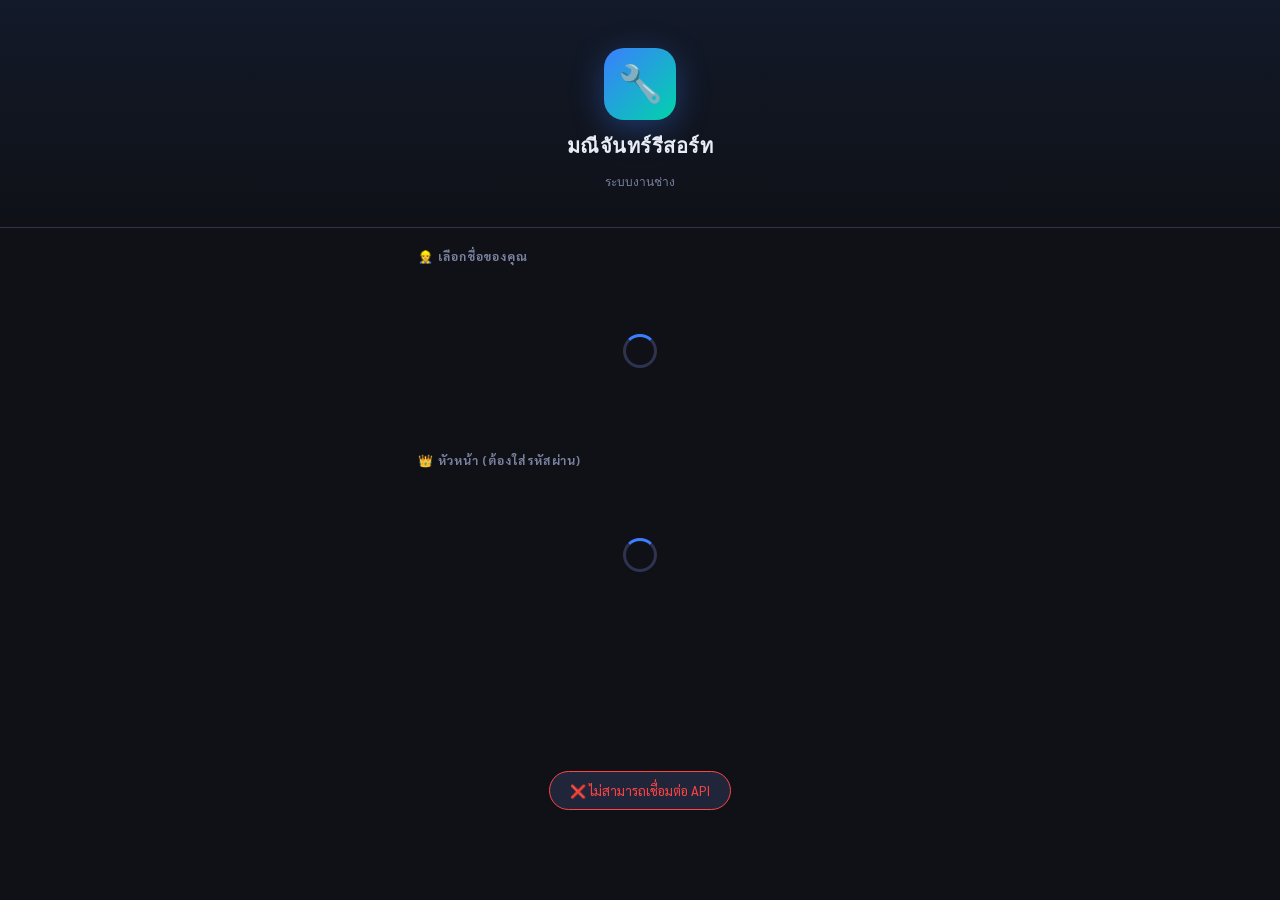
==== index.html @ 2549cdc2 "Add files via upload" ====
<!DOCTYPE html>
<html lang="th">
<head>
<meta charset="UTF-8">
<meta name="viewport" content="width=device-width, initial-scale=1, maximum-scale=1, user-scalable=no">
<meta name="theme-color" content="#0f1117">
<meta name="apple-mobile-web-app-capable" content="yes">
<title>ปิดงานแจ้งซ่อม – มณีจันทร์</title>
<link rel="manifest" href="manifest.json">
<link rel="preconnect" href="https://fonts.googleapis.com">
<link href="https://fonts.googleapis.com/css2?family=Sarabun:wght@300;400;500;600;700&display=swap" rel="stylesheet">
<style>
/* ══════════════════════════════════════════
   ROOT VARIABLES
══════════════════════════════════════════ */
:root{
  --bg:#0f1117;--surface:#1a1d27;--card:#21253a;--border:#2e3350;
  --accent:#3b7eff;--accent2:#00d4aa;--warn:#ff6b35;--danger:#ff4444;
  --text:#e8ecf4;--muted:#7a82a0;--success:#22c55e;--r:12px;
  --shift-morning:#f59e0b;--shift-noon:#3b82f6;--shift-night:#8b5cf6;
}
*{box-sizing:border-box;margin:0;padding:0;-webkit-tap-highlight-color:transparent;}
body{font-family:'Sarabun',sans-serif;background:var(--bg);color:var(--text);min-height:100vh;overflow-x:hidden;}

/* ── Page system ── */
.page{display:none;min-height:100vh;flex-direction:column;}
.page.on{display:flex;}

/* ── Topbar ── */
.topbar{
  background:var(--surface);border-bottom:1px solid var(--border);
  padding:12px 16px;display:flex;align-items:center;gap:12px;flex-shrink:0;
}
.topbar-info{flex:1;}
.topbar-title{font-size:16px;font-weight:700;}
.topbar-sub{font-size:11px;color:var(--muted);}
.led{width:12px;height:12px;border-radius:50%;background:var(--muted);flex-shrink:0;}
.led.syncing{background:var(--danger);animation:blink .7s infinite;}
.led.ok{background:var(--success);box-shadow:0 0 6px var(--success);}
@keyframes blink{0%,100%{opacity:1}50%{opacity:.15}}

/* ── Sticky header group ── */
.sticky-head{position:sticky;top:0;z-index:90;background:var(--bg);flex-shrink:0;}
.search-wrap{padding:10px 16px 6px;}
.search-box{
  width:100%;background:var(--card);border:1px solid var(--border);
  border-radius:10px;padding:10px 14px;color:var(--text);
  font-family:'Sarabun',sans-serif;font-size:14px;outline:none;transition:border .2s;
}
.search-box:focus{border-color:var(--accent);}
.search-box::placeholder{color:var(--muted);}
.tabs{display:flex;padding:0 16px 8px;gap:6px;flex-wrap:wrap;}
.tab{
  padding:5px 14px;border-radius:20px;border:1px solid var(--border);
  background:transparent;color:var(--muted);font-family:'Sarabun',sans-serif;
  font-size:12px;cursor:pointer;transition:all .2s;white-space:nowrap;
}
.tab.on{background:var(--accent);border-color:var(--accent);color:#fff;}
.count-bar{padding:0 16px 8px;font-size:12px;color:var(--muted);}
.count-bar b{color:var(--accent2);}

/* ── Scrollable job list ── */
.job-scroll{flex:1;overflow-y:auto;padding:0 16px 100px;}
.job-list{display:flex;flex-direction:column;gap:10px;padding-top:4px;}

/* ── Job Card ── */
.job-card{
  background:var(--card);border:1px solid var(--border);border-radius:var(--r);
  overflow:hidden;display:flex;align-items:stretch;cursor:pointer;transition:all .15s;
}
.job-card:active{transform:scale(.985);}
.job-card:hover{border-color:var(--accent);}
.jc-img{width:78px;flex-shrink:0;background:#0d0f1a;display:flex;align-items:center;justify-content:center;overflow:hidden;}
.jc-img img{width:100%;height:100%;object-fit:cover;display:block;}
.jc-img .noimg{font-size:26px;color:var(--border);}
.jc-body{flex:1;padding:10px 12px;overflow:hidden;}
.jc-row1{display:flex;align-items:center;justify-content:space-between;margin-bottom:3px;}
.jc-dept{font-size:15px;font-weight:700;color:var(--accent2);letter-spacing:.5px;}
.jc-badge{font-size:10px;padding:2px 8px;border-radius:10px;font-weight:600;white-space:nowrap;}
.badge-a{background:rgba(255,107,53,.15);color:var(--warn);border:1px solid rgba(255,107,53,.3);}
.badge-b{background:rgba(59,126,255,.12);color:var(--accent);border:1px solid rgba(59,126,255,.25);}
.badge-c{background:rgba(122,130,160,.1);color:var(--muted);border:1px solid var(--border);}
.jc-detail{font-size:13px;white-space:nowrap;overflow:hidden;text-overflow:ellipsis;margin-bottom:2px;}
.jc-meta{font-size:11px;color:var(--muted);white-space:nowrap;overflow:hidden;text-overflow:ellipsis;}

/* ── FAB group ── */
.fab-group{position:fixed;bottom:24px;right:20px;z-index:200;display:flex;flex-direction:column;align-items:flex-end;gap:12px;}
.fab{
  width:56px;height:56px;border-radius:50%;border:none;
  background:var(--accent2);color:#0f1117;
  font-size:28px;line-height:1;cursor:pointer;
  box-shadow:0 4px 20px rgba(0,212,170,.45);
  display:flex;align-items:center;justify-content:center;
  transition:transform .15s,box-shadow .15s;
}
.fab:active{transform:scale(.9);}
.fab-chem{
  width:48px;height:48px;border-radius:50%;border:none;
  background:#8b5cf6;color:#fff;
  font-size:22px;cursor:pointer;
  box-shadow:0 4px 16px rgba(139,92,246,.45);
  display:flex;align-items:center;justify-content:center;
  transition:transform .15s;
}
.fab-chem:active{transform:scale(.9);}
.fab-chem.hidden{display:none;}

/* ── Empty / Loading ── */
.empty{text-align:center;padding:60px 20px;color:var(--muted);}
.empty .ei{font-size:48px;margin-bottom:12px;}
.loading{display:flex;flex-direction:column;align-items:center;padding:60px 20px;gap:16px;}
.spin{width:34px;height:34px;border:3px solid var(--border);border-top-color:var(--accent);border-radius:50%;animation:spin .8s linear infinite;}
@keyframes spin{to{transform:rotate(360deg);}}

/* ── Sub topbar ── */
.sub-topbar{
  background:var(--surface);border-bottom:1px solid var(--border);
  padding:12px 16px;display:flex;align-items:center;gap:12px;flex-shrink:0;
}
.back-btn{background:none;border:none;color:var(--accent);font-size:22px;cursor:pointer;padding:2px 6px;line-height:1;}
.sub-title{flex:1;font-size:15px;font-weight:600;overflow:hidden;text-overflow:ellipsis;white-space:nowrap;}

.form-scroll{flex:1;overflow-y:auto;padding:16px 16px 100px;}
.form-body{display:flex;flex-direction:column;gap:14px;}

/* ── before-img ── */
.before-img{border-radius:var(--r);overflow:hidden;background:var(--card);border:1px solid var(--border);aspect-ratio:4/3;display:flex;align-items:center;justify-content:center;position:relative;}
.before-img img{width:100%;height:100%;object-fit:cover;display:block;}
.no-photo{display:flex;flex-direction:column;align-items:center;gap:8px;font-size:40px;color:var(--border);}
.no-photo span{font-size:12px;color:var(--muted);font-family:'Sarabun',sans-serif;}
.before-label{position:absolute;bottom:0;left:0;right:0;background:rgba(0,0,0,.55);color:rgba(255,255,255,.7);font-size:11px;text-align:center;padding:4px;}

/* ── info card ── */
.info-card{background:var(--card);border:1px solid var(--border);border-radius:var(--r);overflow:hidden;}
.ic-head{padding:7px 14px;font-size:11px;font-weight:700;letter-spacing:.5px;color:var(--accent);background:rgba(59,126,255,.07);border-bottom:1px solid var(--border);text-transform:uppercase;}
.ic-row{display:flex;padding:8px 14px;border-bottom:1px solid rgba(46,51,80,.4);gap:8px;}
.ic-row:last-child{border-bottom:none;}
.ic-lbl{font-size:12px;color:var(--muted);flex-shrink:0;width:88px;padding-top:1px;}
.ic-val{font-size:13px;flex:1;word-break:break-word;}
.ic-val.hl{color:var(--warn);font-weight:500;}

/* ── form card ── */
.form-card{background:var(--card);border:1px solid var(--border);border-radius:var(--r);overflow:hidden;}
.fc-head{padding:7px 14px;font-size:11px;font-weight:700;letter-spacing:.5px;color:var(--accent2);background:rgba(0,212,170,.06);border-bottom:1px solid var(--border);text-transform:uppercase;}
.fc-body{padding:14px;display:flex;flex-direction:column;gap:14px;}

/* ── field ── */
.flabel{display:block;font-size:12px;color:var(--muted);margin-bottom:5px;font-weight:600;letter-spacing:.3px;}
.flabel .req{color:var(--danger);}
.flabel .col-name{color:var(--accent2);font-weight:700;}

input[type="date"],input[type="number"],select,textarea,.text-input{
  width:100%;background:var(--surface);border:1px solid var(--border);
  border-radius:8px;padding:10px 12px;color:var(--text);
  font-family:'Sarabun',sans-serif;font-size:14px;outline:none;
  transition:border .2s;-webkit-appearance:none;appearance:none;
}
input[type="date"]:focus,input[type="number"]:focus,select:focus,textarea:focus,.text-input:focus{border-color:var(--accent);}
select option{background:var(--card);}
textarea{resize:vertical;min-height:72px;}
input[type="number"]{-moz-appearance:textfield;}
input[type="number"]::-webkit-outer-spin-button,
input[type="number"]::-webkit-inner-spin-button{-webkit-appearance:none;margin:0;}

/* ── date display BE ── */
.date-display{
  background:var(--surface);border:1px solid var(--border);border-radius:8px;
  padding:10px 12px;font-size:14px;color:var(--text);
  display:flex;align-items:center;justify-content:space-between;cursor:pointer;
}
.date-display:hover{border-color:var(--accent);}
.dd-placeholder{color:var(--muted);}
.dd-val{color:var(--accent2);font-weight:500;}

/* ── YES/NO toggle ── */
.yn-wrap{display:flex;gap:0;border-radius:8px;overflow:hidden;border:1px solid var(--border);}
.yn-btn{flex:1;padding:10px;background:var(--surface);color:var(--muted);border:none;font-family:'Sarabun',sans-serif;font-size:14px;cursor:pointer;transition:all .2s;}
.yn-btn.yes-on{background:#16a34a;color:#fff;}
.yn-btn.no-on{background:#dc2626;color:#fff;}

/* ── docno display ── */
.docno-display{background:rgba(0,212,170,.07);border:1px solid rgba(0,212,170,.25);border-radius:8px;padding:10px 14px;font-size:15px;font-weight:700;color:var(--accent2);letter-spacing:1px;font-family:monospace;}

/* ── photo upload ── */
.photo-area{border:2px dashed var(--border);border-radius:10px;padding:14px;display:flex;flex-direction:column;align-items:center;gap:8px;}
.pa-icon{font-size:28px;}
.pa-txt{font-size:12px;color:var(--muted);text-align:center;}
.photo-btns{display:flex;gap:8px;width:100%;}
.pbtn{flex:1;padding:9px;border-radius:8px;border:1px solid var(--border);background:var(--surface);color:var(--text);font-family:'Sarabun',sans-serif;font-size:13px;cursor:pointer;display:flex;align-items:center;justify-content:center;gap:5px;transition:all .15s;}
.pbtn:hover{border-color:var(--accent2);color:var(--accent2);}
.preview-wrap{position:relative;border-radius:8px;overflow:hidden;aspect-ratio:4/3;background:var(--surface);}
.preview-wrap img{width:100%;height:100%;object-fit:cover;display:block;}
.preview-del{position:absolute;top:6px;right:6px;background:rgba(0,0,0,.65);color:#fff;border:none;border-radius:50%;width:28px;height:28px;cursor:pointer;font-size:14px;display:flex;align-items:center;justify-content:center;}

/* ── save bar ── */
.save-bar{position:fixed;bottom:0;left:0;right:0;padding:12px 16px;background:var(--surface);border-top:1px solid var(--border);z-index:200;display:flex;gap:10px;}
.cancel-btn{padding:13px 20px;border-radius:10px;border:1px solid var(--border);background:transparent;color:var(--muted);font-family:'Sarabun',sans-serif;font-size:15px;cursor:pointer;transition:all .15s;white-space:nowrap;}
.cancel-btn:hover{border-color:var(--danger);color:var(--danger);}
.save-btn{flex:1;padding:13px;border-radius:10px;border:none;background:var(--accent);color:#fff;font-family:'Sarabun',sans-serif;font-size:15px;font-weight:700;cursor:pointer;transition:all .15s;display:flex;align-items:center;justify-content:center;gap:8px;}
.save-btn:active{transform:scale(.97);}
.save-btn.saving{background:var(--warn);}
.save-btn:disabled{background:var(--border);cursor:not-allowed;}

/* ── toast ── */
.toast{position:fixed;bottom:90px;left:50%;transform:translateX(-50%) translateY(16px);background:var(--card);color:var(--text);padding:10px 20px;border-radius:20px;font-size:13px;border:1px solid var(--border);opacity:0;transition:all .3s;pointer-events:none;z-index:999;white-space:nowrap;max-width:90vw;text-align:center;}
.toast.show{opacity:1;transform:translateX(-50%) translateY(0);}
.toast.ok{border-color:var(--success);color:var(--success);}
.toast.err{border-color:var(--danger);color:var(--danger);}

/* ── overlay ── */
.overlay{display:none;position:fixed;inset:0;background:rgba(0,0,0,.8);z-index:500;flex-direction:column;align-items:center;justify-content:center;gap:20px;}
.overlay.show{display:flex;}
.ov-txt{font-size:14px;color:var(--muted);}
.ov-bar{width:200px;height:4px;background:var(--border);border-radius:2px;overflow:hidden;}
.ov-inner{height:100%;background:var(--accent);width:0;transition:width .4s;border-radius:2px;}

/* ── hidden ── */
.hidden-input{display:none;}

/* ══════════════════════════════════════════
   LOGIN PAGE
══════════════════════════════════════════ */
.login-page{
  display:none;min-height:100vh;flex-direction:column;
  align-items:center;justify-content:flex-start;
  background:var(--bg);
  padding:0 0 40px 0;
  overflow-y:auto;
}
.login-page.on{display:flex;}

/* logo area */
.logo-area{
  width:100%;display:flex;flex-direction:column;align-items:center;
  padding:40px 20px 24px;
  background:linear-gradient(180deg,rgba(59,126,255,.08) 0%,transparent 100%);
  border-bottom:1px solid var(--border);
  margin-bottom:20px;
}
.logo-btn{
  background:none;border:none;cursor:pointer;
  display:flex;flex-direction:column;align-items:center;gap:10px;
  padding:8px;border-radius:16px;transition:transform .15s;
  -webkit-tap-highlight-color:transparent;
}
.logo-btn:active{transform:scale(.94);}
.logo-icon{
  width:72px;height:72px;border-radius:20px;
  background:linear-gradient(135deg,var(--accent) 0%,var(--accent2) 100%);
  display:flex;align-items:center;justify-content:center;
  font-size:36px;
  box-shadow:0 8px 32px rgba(59,126,255,.35);
  transition:box-shadow .3s;
}
.logo-icon:hover{box-shadow:0 8px 32px rgba(59,126,255,.55);}
.logo-title{font-size:20px;font-weight:700;color:var(--text);letter-spacing:.5px;}
.logo-sub{font-size:12px;color:var(--muted);}
.logo-tap-hint{font-size:10px;color:rgba(122,130,160,.4);margin-top:4px;}

/* user grid */
.login-section{width:100%;max-width:480px;padding:0 16px;}
.ls-title{font-size:12px;font-weight:700;color:var(--muted);letter-spacing:.8px;text-transform:uppercase;margin-bottom:10px;padding:0 2px;}
.user-grid{display:grid;grid-template-columns:1fr 1fr;gap:10px;margin-bottom:24px;}
.user-card{
  background:var(--card);border:1px solid var(--border);border-radius:var(--r);
  padding:14px 12px;display:flex;flex-direction:column;align-items:center;gap:8px;
  cursor:pointer;transition:all .15s;position:relative;overflow:hidden;
}
.user-card:active{transform:scale(.96);}
.user-card:hover{border-color:var(--accent2);}
.user-card.logged-in{opacity:.45;pointer-events:none;}
.user-card.logged-in::after{content:"ออนไลน์";position:absolute;top:6px;right:6px;font-size:9px;background:var(--success);color:#000;padding:2px 6px;border-radius:8px;font-weight:700;}
.uc-avatar{width:44px;height:44px;border-radius:50%;background:linear-gradient(135deg,var(--accent),var(--accent2));display:flex;align-items:center;justify-content:center;font-size:20px;font-weight:700;color:#fff;flex-shrink:0;}
.uc-avatar.leader{background:linear-gradient(135deg,var(--warn),#ff4444);}
.uc-name{font-size:14px;font-weight:600;text-align:center;}
.uc-role{font-size:10px;color:var(--muted);}
.uc-role.leader-tag{color:var(--warn);}

/* password modal */
.modal-overlay{display:none;position:fixed;inset:0;background:rgba(0,0,0,.75);z-index:800;align-items:center;justify-content:center;padding:20px;}
.modal-overlay.show{display:flex;}
.modal-box{background:var(--surface);border:1px solid var(--border);border-radius:16px;padding:24px;width:100%;max-width:340px;}
.modal-title{font-size:16px;font-weight:700;margin-bottom:6px;}
.modal-sub{font-size:12px;color:var(--muted);margin-bottom:20px;}
.modal-input{width:100%;background:var(--card);border:1px solid var(--border);border-radius:8px;padding:12px 14px;color:var(--text);font-family:'Sarabun',sans-serif;font-size:16px;outline:none;transition:border .2s;letter-spacing:4px;text-align:center;}
.modal-input:focus{border-color:var(--accent);}
.modal-btns{display:flex;gap:10px;margin-top:16px;}
.modal-cancel{flex:1;padding:12px;border-radius:10px;border:1px solid var(--border);background:transparent;color:var(--muted);font-family:'Sarabun',sans-serif;font-size:14px;cursor:pointer;}
.modal-ok{flex:2;padding:12px;border-radius:10px;border:none;background:var(--accent);color:#fff;font-family:'Sarabun',sans-serif;font-size:14px;font-weight:700;cursor:pointer;}

/* ══════════════════════════════════════════
   SHIFT SELECT PAGE
══════════════════════════════════════════ */
.shift-page{display:none;min-height:100vh;flex-direction:column;background:var(--bg);}
.shift-page.on{display:flex;}
.shift-scroll{flex:1;overflow-y:auto;padding:24px 16px 40px;}
.shift-header{text-align:center;margin-bottom:32px;}
.shift-header h2{font-size:22px;font-weight:700;margin-bottom:6px;}
.shift-header p{font-size:13px;color:var(--muted);}
.shift-grid{display:flex;flex-direction:column;gap:14px;max-width:400px;margin:0 auto;}
.shift-card{
  background:var(--card);border:2px solid var(--border);border-radius:16px;
  padding:20px;display:flex;align-items:center;gap:16px;
  cursor:pointer;transition:all .2s;
}
.shift-card:active{transform:scale(.97);}
.shift-card.morning:hover,.shift-card.morning:active{border-color:var(--shift-morning);background:rgba(245,158,11,.06);}
.shift-card.noon:hover,.shift-card.noon:active{border-color:var(--shift-noon);background:rgba(59,130,246,.06);}
.shift-card.night:hover,.shift-card.night:active{border-color:var(--shift-night);background:rgba(139,92,246,.06);}
.sc-icon{width:52px;height:52px;border-radius:14px;display:flex;align-items:center;justify-content:center;font-size:26px;flex-shrink:0;}
.sc-icon.morning{background:rgba(245,158,11,.15);}
.sc-icon.noon{background:rgba(59,130,246,.15);}
.sc-icon.night{background:rgba(139,92,246,.15);}
.sc-info{flex:1;}
.sc-name{font-size:17px;font-weight:700;margin-bottom:3px;}
.sc-name.morning{color:var(--shift-morning);}
.sc-name.noon{color:var(--shift-noon);}
.sc-name.night{color:var(--shift-night);}
.sc-time{font-size:12px;color:var(--muted);}
.sc-arr{font-size:20px;color:var(--border);}

/* ══════════════════════════════════════════
   ROUTINE PAGE (เช้า / เที่ยง)
══════════════════════════════════════════ */
.routine-page{display:none;min-height:100vh;flex-direction:column;background:var(--bg);}
.routine-page.on{display:flex;}

/* progress bar routine */
.routine-progress{padding:12px 16px 0;}
.rp-label{font-size:11px;color:var(--muted);margin-bottom:6px;display:flex;justify-content:space-between;}
.rp-bar{height:5px;background:var(--border);border-radius:3px;overflow:hidden;}
.rp-fill{height:100%;background:linear-gradient(90deg,var(--accent),var(--accent2));border-radius:3px;transition:width .4s ease;}

/* section divider */
.section-divider{
  display:flex;align-items:center;gap:10px;
  padding:0 2px;margin:4px 0 2px;
}
.sd-line{flex:1;height:1px;background:var(--border);}
.sd-txt{font-size:11px;color:var(--muted);white-space:nowrap;font-weight:600;letter-spacing:.5px;}

/* value display (filled) */
.val-display{
  background:rgba(0,212,170,.07);border:1px solid rgba(0,212,170,.2);
  border-radius:8px;padding:10px 12px;font-size:15px;font-weight:700;
  color:var(--accent2);display:flex;align-items:center;justify-content:space-between;
}
.vd-unit{font-size:11px;font-weight:400;color:var(--muted);}

/* warn box */
.warn-box{
  background:rgba(255,107,53,.1);border:1px solid rgba(255,107,53,.3);
  border-radius:8px;padding:10px 14px;font-size:13px;color:var(--warn);
  display:flex;align-items:center;gap:8px;
}

/* complete banner */
.complete-banner{
  background:rgba(34,197,94,.1);border:1px solid rgba(34,197,94,.3);
  border-radius:12px;padding:16px;text-align:center;
}
.cb-icon{font-size:32px;margin-bottom:8px;}
.cb-txt{font-size:15px;font-weight:700;color:var(--success);margin-bottom:4px;}
.cb-sub{font-size:12px;color:var(--muted);}
.cb-btn{
  margin-top:14px;width:100%;padding:13px;border-radius:10px;border:none;
  background:var(--success);color:#fff;font-family:'Sarabun',sans-serif;
  font-size:15px;font-weight:700;cursor:pointer;
}

/* ══════════════════════════════════════════
   CHEMICAL PAGE (กะดึก)
══════════════════════════════════════════ */
.chem-page{display:none;min-height:100vh;flex-direction:column;background:var(--bg);}
.chem-page.on{display:flex;}

/* ══════════════════════════════════════════
   USER BADGE (topbar)
══════════════════════════════════════════ */
.user-badge{
  display:flex;align-items:center;gap:8px;
  background:var(--card);border:1px solid var(--border);
  border-radius:20px;padding:5px 12px 5px 6px;
  cursor:pointer;transition:all .15s;
}
.user-badge:hover{border-color:var(--danger);}
.ub-dot{width:8px;height:8px;border-radius:50%;background:var(--success);flex-shrink:0;}
.ub-name{font-size:12px;font-weight:600;}
.ub-logout{font-size:10px;color:var(--danger);margin-left:4px;}

/* shift badge in topbar */
.shift-badge{
  font-size:10px;padding:3px 10px;border-radius:10px;font-weight:700;
  white-space:nowrap;
}
.shift-badge.เช้า{background:rgba(245,158,11,.15);color:var(--shift-morning);border:1px solid rgba(245,158,11,.3);}
.shift-badge.เที่ยง{background:rgba(59,130,246,.15);color:var(--shift-noon);border:1px solid rgba(59,130,246,.3);}
.shift-badge.ดึก{background:rgba(139,92,246,.15);color:var(--shift-night);border:1px solid rgba(139,92,246,.3);}
.shift-badge.admin{background:rgba(255,68,68,.15);color:var(--danger);border:1px solid rgba(255,68,68,.3);}

/* routine-required notice */
.routine-required{
  background:rgba(255,107,53,.08);border:1px solid rgba(255,107,53,.25);
  border-radius:10px;margin:12px 16px 0;padding:12px 14px;
  display:flex;align-items:center;gap:10px;cursor:pointer;transition:all .15s;
}
.routine-required:hover{border-color:var(--warn);}
.rr-icon{font-size:22px;flex-shrink:0;}
.rr-txt{flex:1;}
.rr-title{font-size:13px;font-weight:700;color:var(--warn);margin-bottom:2px;}
.rr-sub{font-size:11px;color:var(--muted);}
.rr-arr{font-size:18px;color:var(--warn);}
</style>
</head>
<body>

<!-- ═══════════════════════════════════════════════════
  PAGE: LOGIN
═══════════════════════════════════════════════════ -->
<div id="pgLogin" class="login-page on">

  <!-- โลโก้ (กด 5 ครั้ง → admin) -->
  <div class="logo-area">
    <button class="logo-btn" id="logoBtn" onclick="onLogoBtnTap()">
      <div class="logo-icon">🔧</div>
      <div class="logo-title">มณีจันทร์รีสอร์ท</div>
      <div class="logo-sub">ระบบงานช่าง</div>
    </button>
    <div class="logo-tap-hint" id="logoTapHint"></div>
  </div>

  <!-- รายชื่อช่าง -->
  <div class="login-section">
    <div class="ls-title">👷 เลือกชื่อของคุณ</div>
    <div class="user-grid" id="userGrid">
      <div class="loading" style="grid-column:1/-1"><div class="spin"></div></div>
    </div>

    <!-- หัวหน้า section -->
    <div class="ls-title">👑 หัวหน้า (ต้องใส่รหัสผ่าน)</div>
    <div class="user-grid" id="leaderGrid">
      <div class="loading" style="grid-column:1/-1"><div class="spin"></div></div>
    </div>
  </div>
</div>

<!-- ═══════════════════════════════════════════════════
  PAGE: SHIFT SELECT
═══════════════════════════════════════════════════ -->
<div id="pgShift" class="shift-page">
  <div class="sub-topbar">
    <button class="back-btn" onclick="doLogout()">&#8592;</button>
    <div class="sub-title" id="shiftUserName">เลือกกะ</div>
  </div>
  <div class="shift-scroll">
    <div class="shift-header">
      <h2>เลือกกะทำงาน</h2>
      <p>เลือกกะของคุณก่อนเข้าระบบ</p>
    </div>
    <div class="shift-grid">
      <div class="shift-card morning" onclick="selectShift('เช้า')">
        <div class="sc-icon morning">🌅</div>
        <div class="sc-info">
          <div class="sc-name morning">กะเช้า</div>
          <div class="sc-time">06:00 – 14:00 น.</div>
        </div>
        <div class="sc-arr">›</div>
      </div>
      <div class="shift-card noon" onclick="selectShift('เที่ยง')">
        <div class="sc-icon noon">☀️</div>
        <div class="sc-info">
          <div class="sc-name noon">กะเที่ยง</div>
          <div class="sc-time">14:00 – 22:00 น.</div>
        </div>
        <div class="sc-arr">›</div>
      </div>
      <div class="shift-card night" onclick="selectShift('ดึก')">
        <div class="sc-icon night">🌙</div>
        <div class="sc-info">
          <div class="sc-name night">กะดึก</div>
          <div class="sc-time">21:00 – 06:00 น.</div>
        </div>
        <div class="sc-arr">›</div>
      </div>
    </div>
  </div>
</div>

<!-- ═══════════════════════════════════════════════════
  PAGE: ROUTINE (กะเช้า / กะเที่ยง)
═══════════════════════════════════════════════════ -->
<div id="pgRoutine" class="routine-page">
  <div class="sub-topbar">
    <button class="back-btn" onclick="showPage('pgShift')">&#8592;</button>
    <div class="sub-title" id="routineTitle">ลูทีนประจำกะ</div>
    <div class="led" id="ledRoutine"></div>
  </div>

  <!-- progress -->
  <div class="routine-progress">
    <div class="rp-label">
      <span id="rpLabel">ความคืบหน้า</span>
      <span id="rpPct">0%</span>
    </div>
    <div class="rp-bar"><div class="rp-fill" id="rpFill" style="width:0%"></div></div>
  </div>

  <div class="form-scroll">
    <div class="form-body" id="routineBody">
      <!-- inject by JS -->
    </div>
  </div>

  <div class="save-bar">
    <button class="save-btn" id="saveRoutineBtn" onclick="doSaveRoutine()">💾 บันทึกลูทีน</button>
  </div>
</div>

<!-- ═══════════════════════════════════════════════════
  PAGE: CHEMICAL LOG (กะดึก + add from job list)
═══════════════════════════════════════════════════ -->
<div id="pgChem" class="chem-page">
  <div class="sub-topbar">
    <button class="back-btn" id="chemBackBtn" onclick="goChemBack()">&#8592;</button>
    <div class="sub-title">🧪 บันทึกสารเคมีสระน้ำ</div>
    <div class="led" id="ledChem"></div>
  </div>

  <div class="form-scroll">
    <div class="form-body">

      <div class="form-card">
        <div class="fc-head">📅 วันที่บันทึก</div>
        <div class="fc-body">
          <div class="field">
            <label class="flabel"><span class="col-name">วันที่</span> <span class="req">*</span></label>
            <div class="date-display" onclick="document.getElementById('chemDateInput').showPicker()">
              <span id="chemDateTxt" class="dd-placeholder">เลือกวันที่…</span>
              <span style="color:var(--muted)">📅</span>
            </div>
            <input type="date" id="chemDateInput" class="hidden-input" onchange="onDateChange('chemDateInput','chemDateTxt')">
          </div>
          <div id="chemDateNote" style="font-size:11px;color:var(--muted);display:none;">
            💡 โซดาแอชที่ใส่ตอนเช้า ให้เลือกเป็นวันก่อนหน้า (วันที่สั่งใส่)
          </div>
        </div>
      </div>

      <!-- ข้อมูลที่บันทึกไปแล้ว -->
      <div id="chemExisting" style="display:none" class="form-card">
        <div class="fc-head">✅ ข้อมูลที่บันทึกแล้ว</div>
        <div class="fc-body" id="chemExistingBody"></div>
      </div>

      <div class="form-card">
        <div class="fc-head">🧪 ใส่สารเคมี</div>
        <div class="fc-body">
          <div class="field">
            <label class="flabel"><span class="col-name">คลอรีน</span> (กิโลกรัม)</label>
            <input type="number" id="chemCL" step="0.1" min="0" placeholder="เช่น 2.5" class="text-input">
          </div>
          <div class="field">
            <label class="flabel"><span class="col-name">โซดาแอช</span> (กิโลกรัม)</label>
            <input type="number" id="chemSoda" step="0.1" min="0" placeholder="เช่น 1.0" class="text-input">
          </div>
          <div style="font-size:11px;color:var(--muted);line-height:1.6;">
            💡 สามารถบันทึกเฉพาะคลอรีนก่อน แล้วค่อยกลับมาบันทึกโซดาแอชทีหลัง
          </div>
        </div>
      </div>

    </div>
  </div>

  <div class="save-bar">
    <button class="cancel-btn" onclick="goChemBack()">ยกเลิก</button>
    <button class="save-btn" id="saveChemBtn" onclick="doSaveChem()">💾 บันทึกสารเคมี</button>
  </div>
</div>

<!-- ═══════════════════════════════════════════════════
  PAGE 1: รายการงานค้าง
═══════════════════════════════════════════════════ -->
<div id="pgList" class="page">

  <div class="topbar">
    <div class="topbar-info">
      <div class="topbar-title">🔧 ปิดงานแจ้งซ่อม</div>
      <div class="topbar-sub">มณีจันทร์รีสอร์ท</div>
    </div>
    <div id="shiftBadgeTop"></div>
    <div class="user-badge" id="userBadge" onclick="confirmLogout()">
      <div class="ub-dot"></div>
      <span class="ub-name" id="ubName">–</span>
      <span class="ub-logout">ออก</span>
    </div>
    <div class="led" id="led1"></div>
  </div>

  <!-- routine required notice -->
  <div id="routineNotice" class="routine-required" style="display:none" onclick="goToRoutine()">
    <div class="rr-icon">📋</div>
    <div class="rr-txt">
      <div class="rr-title">ยังทำลูทีนไม่ครบ!</div>
      <div class="rr-sub">กดเพื่อไปบันทึกลูทีนประจำกะ</div>
    </div>
    <div class="rr-arr">›</div>
  </div>

  <div class="sticky-head">
    <div class="search-wrap">
      <input class="search-box" id="searchInput" type="search"
             placeholder="🔍  DOC NO / สถานที่ / รายละเอียด…" oninput="doFilter()">
    </div>
    <div class="tabs">
      <button class="tab on" id="tAll"  onclick="setTab('all')">ทั้งหมด</button>
      <button class="tab"   id="tAck"  onclick="setTab('รับทราบ')">รับทราบ</button>
      <button class="tab"   id="tWait" onclick="setTab('รอจัดซื้ออุปกรณ์')">รอจัดซื้อ</button>
      <button class="tab"   id="tNew"  onclick="setTab('new')">ใหม่</button>
    </div>
    <div class="count-bar" id="countBar"></div>
  </div>

  <div class="job-scroll">
    <div class="job-list" id="jobList">
      <div class="loading"><div class="spin"></div><span style="font-size:13px;color:var(--muted)">กำลังโหลด…</span></div>
    </div>
  </div>

  <div class="fab-group">
    <!-- ปุ่มสารเคมี (กะดึก) -->
    <button class="fab-chem hidden" id="fabChem" onclick="openChemFromList()" title="บันทึกสารเคมี">🧪</button>
    <!-- ปุ่มเพิ่มงาน -->
    <button class="fab" onclick="openAddJob()" title="เพิ่มงานแจ้งซ่อม">＋</button>
  </div>
</div>

<!-- ═══════════════════════════════════════════════════
  PAGE 2: ปิดงาน
═══════════════════════════════════════════════════ -->
<div id="pgDetail" class="page">
  <div class="sub-topbar">
    <button class="back-btn" onclick="goList()">&#8592;</button>
    <div class="sub-title" id="dtTitle">รายละเอียดงาน</div>
    <div class="led" id="led2"></div>
  </div>

  <div class="form-scroll">
    <div class="form-body">
      <div class="before-img" id="beforeImg">
        <div class="no-photo">📷<span>ไม่มีรูปก่อนซ่อม</span></div>
      </div>
      <div class="info-card">
        <div class="ic-head">📋 ข้อมูลการแจ้งซ่อม</div>
        <div class="ic-row"><span class="ic-lbl">DOC NO.</span><span class="ic-val" id="iDocNo">–</span></div>
        <div class="ic-row"><span class="ic-lbl">วันที่แจ้ง</span><span class="ic-val" id="iDateRep">–</span></div>
        <div class="ic-row"><span class="ic-lbl">แผนก</span><span class="ic-val" id="iDept">–</span></div>
        <div class="ic-row"><span class="ic-lbl">ผู้แจ้ง</span><span class="ic-val" id="iReporter">–</span></div>
        <div class="ic-row"><span class="ic-lbl">สถานที่</span><span class="ic-val" id="iLocation">–</span></div>
        <div class="ic-row"><span class="ic-lbl">ประเภท</span><span class="ic-val" id="iType">–</span></div>
        <div class="ic-row"><span class="ic-lbl">รายละเอียด</span><span class="ic-val hl" id="iDetail">–</span></div>
        <div class="ic-row"><span class="ic-lbl">สถานะ</span><span class="ic-val" id="iProgress">–</span></div>
      </div>
      <div class="form-card">
        <div class="fc-head">✏️ กรอกข้อมูลปิดงาน</div>
        <div class="fc-body">
          <div class="field">
            <label class="flabel"><span class="col-name">วันที่เสร็จ</span> <span class="req">*</span></label>
            <div class="date-display" onclick="document.getElementById('closeDateInput').showPicker()">
              <span id="closeDateTxt" class="dd-placeholder">เลือกวันที่…</span>
              <span style="color:var(--muted)">📅</span>
            </div>
            <input type="date" id="closeDateInput" class="hidden-input" onchange="onDateChange('closeDateInput','closeDateTxt')">
          </div>
          <div class="field">
            <label class="flabel"><span class="col-name">ความคืบหน้า</span> <span class="req">*</span></label>
            <select id="fProg">
              <option value="">— เลือกสถานะ —</option>
              <option>ดำเนินการเรียบร้อย</option>
              <option>รับทราบ</option>
              <option>ติดต่อช่างนอก</option>
              <option>ติดต่อช่างนอก , ดำเนินการเรียบร้อย</option>
              <option>รอจัดซื้ออุปกรณ์</option>
              <option>ยกเลิกการซ่อม</option>
            </select>
          </div>
          <div class="field">
            <label class="flabel"><span class="col-name">ผู้ซ่อมหลัก</span></label>
            <select id="fMain"><option value="">— เลือกช่าง —</option>
              <option>ช่างชัย</option><option>ช่างไฟว์</option><option>ช่างโอ</option>
              <option>ช่างต้น</option><option>ช่างแลน</option><option>ช่างโบ้</option><option>ช่างเบียร์</option>
            </select>
          </div>
          <div class="field">
            <label class="flabel"><span class="col-name">ผู้ช่วยคนที่ 1</span></label>
            <select id="fT1"><option value="">— ไม่มี —</option>
              <option>ช่างชัย</option><option>ช่างไฟว์</option><option>ช่างโอ</option>
              <option>ช่างต้น</option><option>ช่างแลน</option><option>ช่างโบ้</option><option>ช่างเบียร์</option>
            </select>
          </div>
          <div class="field">
            <label class="flabel"><span class="col-name">ผู้ช่วยคนที่ 2</span></label>
            <select id="fT2"><option value="">— ไม่มี —</option>
              <option>ช่างชัย</option><option>ช่างไฟว์</option><option>ช่างโอ</option>
              <option>ช่างต้น</option><option>ช่างแลน</option><option>ช่างโบ้</option><option>ช่างเบียร์</option>
            </select>
          </div>
          <div class="field">
            <label class="flabel"><span class="col-name">คำแนะนำจากช่าง</span></label>
            <textarea id="fAdvice" placeholder="บันทึกคำแนะนำ…"></textarea>
          </div>
          <div class="field">
            <label class="flabel"><span class="col-name">รูปหลังซ่อม</span></label>
            <div id="pvWrap2" style="display:none" class="preview-wrap">
              <img id="pvImg2" src="" alt="preview">
              <button class="preview-del" onclick="clearPhoto('close')">✕</button>
            </div>
            <div id="photoArea2" class="photo-area">
              <div class="pa-icon">📷</div>
              <div class="pa-txt">เลือกวิธีอัพรูปหลังซ่อม</div>
              <div class="photo-btns">
                <button class="pbtn" onclick="document.getElementById('fc2').click()">📸 ถ่ายเลย</button>
                <button class="pbtn" onclick="document.getElementById('fg2').click()">🖼️ เลือกรูป</button>
              </div>
            </div>
            <input type="file" id="fc2" class="hidden-input" accept="image/*" capture="environment" onchange="handlePhoto(this,'close')">
            <input type="file" id="fg2" class="hidden-input" accept="image/*" onchange="handlePhoto(this,'close')">
          </div>
        </div>
      </div>
    </div>
  </div>
  <div class="save-bar">
    <button class="cancel-btn" onclick="goList()">ยกเลิก</button>
    <button class="save-btn" id="saveCloseBtn" onclick="doSaveClose()">💾 บันทึกปิดงาน</button>
  </div>
</div>

<!-- ═══════════════════════════════════════════════════
  PAGE 3: เพิ่มงานแจ้งซ่อมใหม่
═══════════════════════════════════════════════════ -->
<div id="pgAdd" class="page">
  <div class="sub-topbar">
    <button class="back-btn" onclick="goList()">&#8592;</button>
    <div class="sub-title">➕ แจ้งซ่อมใหม่</div>
  </div>
  <div class="form-scroll">
    <div class="form-body">
      <div class="form-card">
        <div class="fc-head">📝 กรอกข้อมูลการแจ้งซ่อม</div>
        <div class="fc-body">
          <div class="field">
            <label class="flabel"><span class="col-name">DOC NO.</span> — สร้างอัตโนมัติ</label>
            <div class="docno-display" id="addDocNo">…</div>
          </div>
          <div class="field">
            <label class="flabel"><span class="col-name">วันที่แจ้ง</span> <span class="req">*</span></label>
            <div class="date-display" onclick="document.getElementById('addDateInput').showPicker()">
              <span id="addDateTxt" class="dd-placeholder">เลือกวันที่…</span>
              <span style="color:var(--muted)">📅</span>
            </div>
            <input type="date" id="addDateInput" class="hidden-input" onchange="onDateChange('addDateInput','addDateTxt')">
          </div>
          <div class="field">
            <label class="flabel"><span class="col-name">แผนกที่แจ้ง</span> <span class="req">*</span></label>
            <select id="addDept">
              <option value="">— เลือกแผนก —</option>
              <option>AC</option><option>BQ</option><option>EN</option><option>FB</option>
              <option>FO</option><option>GF</option><option>HK</option><option>HR</option>
              <option>LD</option><option>MK</option><option>SC</option><option>SE</option>
            </select>
          </div>
          <div class="field">
            <label class="flabel"><span class="col-name">คนที่แจ้ง</span> <span class="req">*</span></label>
            <input class="text-input" id="addReporter" type="text" placeholder="ชื่อผู้แจ้ง…">
          </div>
          <div class="field">
            <label class="flabel"><span class="col-name">สถานที่ซ่อม</span> <span class="req">*</span></label>
            <input class="text-input" id="addLocation" type="text" placeholder="ระบุสถานที่…">
          </div>
          <div class="field">
            <label class="flabel"><span class="col-name">คนเจอปัญหา</span> <span class="req">*</span></label>
            <select id="addFoundBy">
              <option value="">— เลือก —</option>
              <option>พนักงาน</option>
              <option>ลูกค้า</option>
              <option>ตามตารางซ่อมบำรุง</option>
            </select>
          </div>
          <div class="field">
            <label class="flabel"><span class="col-name">ภายใน 3 เดือนที่ผ่านมา จุดนี้เคยแจ้งซ่อมมาแล้ว?</span> <span class="req">*</span></label>
            <div class="yn-wrap">
              <button class="yn-btn" id="ynYes" onclick="setYN(true)">YES</button>
              <button class="yn-btn" id="ynNo"  onclick="setYN(false)">NO</button>
            </div>
          </div>
          <div class="field">
            <label class="flabel"><span class="col-name">ประเภทปัญหา</span> <span class="req">*</span></label>
            <select id="addType">
              <option value="">— เลือกประเภท —</option>
              <option>ประปา</option><option>ไฟฟ้า</option><option>แอร์</option>
              <option>เฟอร์นิเจอร์</option><option>กล้องวงจรปิด</option>
              <option>อินเตอร์เน็ตและคอมพิวเตอร์</option><option>อื่นๆ</option>
            </select>
          </div>
          <div class="field">
            <label class="flabel"><span class="col-name">รูปภาพ (ก่อนซ่อม)</span> <span class="req">*</span></label>
            <div id="pvWrap3" style="display:none" class="preview-wrap">
              <img id="pvImg3" src="" alt="preview">
              <button class="preview-del" onclick="clearPhoto('add')">✕</button>
            </div>
            <div id="photoArea3" class="photo-area">
              <div class="pa-icon">📷</div>
              <div class="pa-txt">เลือกวิธีอัพรูปก่อนซ่อม</div>
              <div class="photo-btns">
                <button class="pbtn" onclick="document.getElementById('fc3').click()">📸 ถ่ายเลย</button>
                <button class="pbtn" onclick="document.getElementById('fg3').click()">🖼️ เลือกรูป</button>
              </div>
            </div>
            <input type="file" id="fc3" class="hidden-input" accept="image/*" capture="environment" onchange="handlePhoto(this,'add')">
            <input type="file" id="fg3" class="hidden-input" accept="image/*" onchange="handlePhoto(this,'add')">
          </div>
          <div class="field">
            <label class="flabel"><span class="col-name">รายละเอียดปัญหา</span> <span class="req">*</span></label>
            <textarea id="addDetail" placeholder="อธิบายปัญหาที่พบ…"></textarea>
          </div>
        </div>
      </div>
    </div>
  </div>
  <div class="save-bar">
    <button class="cancel-btn" onclick="goList()">ยกเลิก</button>
    <button class="save-btn" id="saveAddBtn" onclick="doSaveAdd()">💾 บันทึกแจ้งซ่อม</button>
  </div>
</div>

<!-- ═══════════════════════════════════════════════════
  MODALS
═══════════════════════════════════════════════════ -->

<!-- Password Modal (หัวหน้า) -->
<div class="modal-overlay" id="modalPass">
  <div class="modal-box">
    <div class="modal-title" id="modalPassTitle">ใส่รหัสผ่าน</div>
    <div class="modal-sub" id="modalPassSub">กรอกรหัสผ่านของคุณ</div>
    <input class="modal-input" id="modalPassInput" type="password" placeholder="••••••"
           maxlength="10" onkeydown="if(event.key==='Enter') doPassConfirm()">
    <div class="modal-btns">
      <button class="modal-cancel" onclick="closeModal('modalPass')">ยกเลิก</button>
      <button class="modal-ok" onclick="doPassConfirm()">เข้าสู่ระบบ</button>
    </div>
  </div>
</div>

<!-- Admin Modal -->
<div class="modal-overlay" id="modalAdmin">
  <div class="modal-box">
    <div class="modal-title">🔑 Admin Login</div>
    <div class="modal-sub">ใส่รหัสผ่าน Admin</div>
    <input class="modal-input" id="modalAdminInput" type="password" placeholder="••••••"
           maxlength="10" onkeydown="if(event.key==='Enter') doAdminConfirm()">
    <div class="modal-btns">
      <button class="modal-cancel" onclick="closeModal('modalAdmin');logoTapCount=0;">ยกเลิก</button>
      <button class="modal-ok" onclick="doAdminConfirm()">เข้าสู่ระบบ</button>
    </div>
  </div>
</div>

<!-- Logout Confirm Modal -->
<div class="modal-overlay" id="modalLogout">
  <div class="modal-box">
    <div class="modal-title">ออกจากระบบ?</div>
    <div class="modal-sub" id="modalLogoutSub">ต้องการออกจากระบบหรือไม่</div>
    <div class="modal-btns">
      <button class="modal-cancel" onclick="closeModal('modalLogout')">ยกเลิก</button>
      <button class="modal-ok" style="background:var(--danger)" onclick="doLogout()">ออกจากระบบ</button>
    </div>
  </div>
</div>

<!-- Loading Overlay -->
<div class="overlay" id="loadOverlay">
  <div class="spin" style="width:40px;height:40px;border-width:4px;"></div>
  <div class="ov-txt" id="loadTxt">กำลังโหลด…</div>
</div>

<div id="toast" class="toast"></div>

<!-- ═══════════════════════════════════════════════════
  JAVASCRIPT
═══════════════════════════════════════════════════ -->
<script>
// ══════════════════════════════════════════
//  CONFIG – ใส่ URL ของ Apps Script Web App
// ══════════════════════════════════════════
var API = "https://script.google.com/macros/s/AKfycbxwoVoJOqh4dKza1MfM0tKjJo8gQaCX2HByIE4b7uXdLRQoVJ8t_qK0a0Ha_pnnFu86/exec";

// ══════════════════════════════════════════
//  STATE
// ══════════════════════════════════════════
var currentUser  = null;   // { name, role, shift }
var allJobs      = [];
var currentJob   = null;
var activeTab    = "all";
var photoClose   = null;
var photoAdd     = null;
var ynValue      = null;
var logoTapCount = 0;
var logoTapTimer = null;
var pendingLoginName = null;   // ชื่อที่รอใส่รหัส

var routineData  = {};         // ค่าที่กรอกไปแล้วในหน้า routine
var routineComplete = false;

// ══════════════════════════════════════════
//  PAGE HELPER
// ══════════════════════════════════════════
function showPage(id) {
  var pages = document.querySelectorAll(".page,.login-page,.shift-page,.routine-page,.chem-page");
  pages.forEach(function(p){ p.classList.remove("on"); });
  document.getElementById(id).classList.add("on");
  window.scrollTo(0,0);
}

// ══════════════════════════════════════════
//  ON LOAD
// ══════════════════════════════════════════
window.addEventListener("load", function(){
  // ลอง restore session จาก localStorage
  var saved = null;
  try { saved = JSON.parse(localStorage.getItem("mjSession")); } catch(e){}
  if (saved && saved.name) {
    currentUser = saved;
    afterLogin();
  } else {
    loadUsers();
  }
});

// ══════════════════════════════════════════
//  LOGO ADMIN TAP
// ══════════════════════════════════════════
function onLogoBtnTap() {
  logoTapCount++;
  clearTimeout(logoTapTimer);
  if (logoTapCount >= 5) {
    logoTapCount = 0;
    document.getElementById("logoTapHint").textContent = "";
    document.getElementById("modalAdminInput").value = "";
    document.getElementById("modalAdmin").classList.add("show");
    setTimeout(function(){ document.getElementById("modalAdminInput").focus(); }, 200);
    return;
  }
  var left = 5 - logoTapCount;
  document.getElementById("logoTapHint").textContent = "แตะอีก " + left + " ครั้ง";
  logoTapTimer = setTimeout(function(){
    logoTapCount = 0;
    document.getElementById("logoTapHint").textContent = "";
  }, 2000);
}

function doAdminConfirm() {
  var pass = document.getElementById("modalAdminInput").value.trim();
  callAPI(new URLSearchParams({ action:"adminLogin", password:pass }))
    .then(function(r){
      if (!r.ok) { toast("❌ " + r.msg,"err"); return; }
      closeModal("modalAdmin");
      currentUser = { name:"Admin", role:"admin", shift:"admin" };
      try { localStorage.setItem("mjSession", JSON.stringify(currentUser)); } catch(e){}
      afterLogin();
    });
}

// ══════════════════════════════════════════
//  LOAD USERS → แสดงใน Login
// ══════════════════════════════════════════
function loadUsers() {
  callAPI(new URLSearchParams({ action:"getUsers" }))
    .then(function(r){
      if (!r.ok) { toast("❌ โหลดรายชื่อไม่ได้: " + r.msg,"err"); return; }
      renderUserGrid(r.users);
    })
    .catch(function(){ toast("❌ ไม่สามารถเชื่อมต่อ API","err"); });
}

function renderUserGrid(users) {
  var staffGrid  = document.getElementById("userGrid");
  var leaderGrid = document.getElementById("leaderGrid");
  staffGrid.innerHTML  = "";
  leaderGrid.innerHTML = "";

  var staff   = users.filter(function(u){ return u.role === "พนักงาน"; });
  var leaders = users.filter(function(u){ return u.role === "หัวหน้า"; });

  if (staff.length === 0) staffGrid.innerHTML = "<div style='color:var(--muted);font-size:13px;grid-column:1/-1;text-align:center;padding:20px'>ไม่มีข้อมูล</div>";
  staff.forEach(function(u){ staffGrid.appendChild(makeUserCard(u)); });

  if (leaders.length === 0) leaderGrid.innerHTML = "<div style='color:var(--muted);font-size:13px;grid-column:1/-1;text-align:center;padding:20px'>ไม่มีข้อมูล</div>";
  leaders.forEach(function(u){ leaderGrid.appendChild(makeUserCard(u)); });
}

function makeUserCard(u) {
  var div = document.createElement("div");
  var isLeader = (u.role === "หัวหน้า");
  div.className = "user-card" + (u.loggedIn ? " logged-in" : "");
  div.innerHTML =
    '<div class="uc-avatar' + (isLeader ? " leader" : "") + '">' + u.name.replace("ช่าง","").charAt(0) + '</div>' +
    '<div class="uc-name">' + esc(u.name) + '</div>' +
    '<div class="uc-role' + (isLeader ? " leader-tag" : "") + '">' + (isLeader ? "👑 หัวหน้า" : "พนักงาน") + '</div>';
  if (!u.loggedIn) {
    div.onclick = function(){ onUserCardClick(u); };
  }
  return div;
}

function onUserCardClick(u) {
  if (u.role === "หัวหน้า") {
    pendingLoginName = u.name;
    document.getElementById("modalPassTitle").textContent = "รหัสผ่าน – " + u.name;
    document.getElementById("modalPassSub").textContent   = "กรอกรหัสผ่านของคุณ";
    document.getElementById("modalPassInput").value = "";
    document.getElementById("modalPass").classList.add("show");
    setTimeout(function(){ document.getElementById("modalPassInput").focus(); }, 200);
  } else {
    doLogin(u.name, "", "");
  }
}

function doPassConfirm() {
  var pass = document.getElementById("modalPassInput").value.trim();
  if (!pass) { toast("⚠️ กรุณากรอกรหัสผ่าน","err"); return; }
  closeModal("modalPass");
  doLogin(pendingLoginName, pass, "");
}

function doLogin(name, pass, shift) {
  showLoading("กำลังเข้าสู่ระบบ…");
  callAPI(new URLSearchParams({ action:"login", name:name, password:pass, shift:shift }))
    .then(function(r){
      hideLoading();
      if (!r.ok) { toast("❌ " + r.msg,"err"); return; }
      currentUser = { name:r.name, role:r.role, shift:r.shift || "" };
      try { localStorage.setItem("mjSession", JSON.stringify(currentUser)); } catch(e){}
      afterLogin();
    })
    .catch(function(){ hideLoading(); toast("❌ เชื่อมต่อไม่ได้","err"); });
}

function afterLogin() {
  if (currentUser.role === "admin") {
    // admin ข้ามไปหน้างานซ่อมเลย
    enterJobList();
  } else if (!currentUser.shift) {
    // ยังไม่ได้เลือกกะ
    document.getElementById("shiftUserName").textContent = "สวัสดี " + currentUser.name;
    showPage("pgShift");
  } else {
    checkRoutineThenEnter();
  }
}

// ══════════════════════════════════════════
//  SELECT SHIFT
// ══════════════════════════════════════════
function selectShift(shift) {
  showLoading("กำลังบันทึกกะ…");
  // อัพเดต shift ในระบบ (ส่ง login ใหม่พร้อม shift)
  callAPI(new URLSearchParams({
    action:"login",
    name: currentUser.name,
    password: "", // พนักงานไม่มีรหัส (session เดิมอาจค้างอยู่ → logout ก่อน)
    shift: shift
  })).then(function(r){
    hideLoading();
    // ถ้า session ค้างอยู่ อาจ error "ยังล็อกอินอยู่" → logout แล้ว login ใหม่
    if (!r.ok && r.msg && r.msg.indexOf("ล็อกอินอยู่") !== -1) {
      return callAPI(new URLSearchParams({ action:"logout", name:currentUser.name }))
        .then(function(){
          return callAPI(new URLSearchParams({ action:"login", name:currentUser.name, password:"", shift:shift }));
        }).then(function(r2){
          hideLoading();
          if (!r2.ok) { toast("❌ " + r2.msg,"err"); return; }
          currentUser.shift = shift;
          try { localStorage.setItem("mjSession", JSON.stringify(currentUser)); } catch(e){}
          checkRoutineThenEnter();
        });
    }
    if (!r.ok) { toast("❌ " + r.msg,"err"); return; }
    currentUser.shift = shift;
    try { localStorage.setItem("mjSession", JSON.stringify(currentUser)); } catch(e){}
    checkRoutineThenEnter();
  }).catch(function(){ hideLoading(); toast("❌ เชื่อมต่อไม่ได้","err"); });
}

// ══════════════════════════════════════════
//  CHECK ROUTINE
// ══════════════════════════════════════════
function checkRoutineThenEnter() {
  var shift = currentUser.shift;
  if (shift === "admin") { enterJobList(); return; }

  var dateTH = getTodayTH();
  callAPI(new URLSearchParams({ action:"getRoutineStatus", dateTH:dateTH, shift:shift }))
    .then(function(r){
      if (!r.ok) { enterJobList(); return; }
      routineData     = r.data || {};
      routineComplete = r.complete || false;

      if (routineComplete) {
        enterJobList();
      } else if (shift === "ดึก") {
        // กะดึก → เข้าหน้าเคมี
        openChemPage(false);
      } else {
        // กะเช้า / กะเที่ยง → เข้าหน้า routine
        openRoutinePage();
      }
    })
    .catch(function(){ enterJobList(); });
}

// ══════════════════════════════════════════
//  ENTER JOB LIST
// ══════════════════════════════════════════
function enterJobList() {
  updateTopbar();
  showPage("pgList");
  syncBg(true);
  // แสดงปุ่มสารเคมีถ้ากะดึก
  var fabChem = document.getElementById("fabChem");
  if (currentUser && currentUser.shift === "ดึก") {
    fabChem.classList.remove("hidden");
  } else {
    fabChem.classList.add("hidden");
  }
  // เช็คว่า routine ครบหรือยัง
  checkRoutineNotice();
}

function checkRoutineNotice() {
  var notice = document.getElementById("routineNotice");
  if (!currentUser || currentUser.role === "admin") { notice.style.display="none"; return; }
  var dateTH = getTodayTH();
  callAPI(new URLSearchParams({ action:"getRoutineStatus", dateTH:dateTH, shift:currentUser.shift }))
    .then(function(r){
      routineComplete = r.complete || false;
      notice.style.display = routineComplete ? "none" : "flex";
    }).catch(function(){ notice.style.display = "none"; });
}

function goToRoutine() {
  if (currentUser.shift === "ดึก") openChemPage(false);
  else openRoutinePage();
}

function updateTopbar() {
  if (!currentUser) return;
  document.getElementById("ubName").textContent = currentUser.name;
  var badgeEl = document.getElementById("shiftBadgeTop");
  if (currentUser.role === "admin") {
    badgeEl.innerHTML = '<span class="shift-badge admin">ADMIN</span>';
  } else {
    badgeEl.innerHTML = '<span class="shift-badge ' + currentUser.shift + '">กะ' + currentUser.shift + '</span>';
  }
}

// ══════════════════════════════════════════
//  ROUTINE PAGE
// ══════════════════════════════════════════
function openRoutinePage() {
  var shift = currentUser.shift;
  document.getElementById("routineTitle").textContent =
    shift === "เช้า" ? "🌅 ลูทีนกะเช้า" : "☀️ ลูทีนกะเที่ยง";
  buildRoutineForm(shift);
  showPage("pgRoutine");
  updateRoutineProgress();
}

function buildRoutineForm(shift) {
  var body = document.getElementById("routineBody");
  var d    = routineData;
  var html = "";

  // ── วันที่ ─────────────────────────────
  html += '<div class="form-card">' +
    '<div class="fc-head">📅 วันที่บันทึก</div>' +
    '<div class="fc-body">' +
    '<div class="field"><label class="flabel"><span class="col-name">วันที่</span></label>' +
    '<div style="background:rgba(0,212,170,.07);border:1px solid rgba(0,212,170,.25);border-radius:8px;padding:10px 12px;font-size:14px;color:var(--accent2);font-weight:600;">' +
    getTodayTH() + '</div></div>' +
    '</div></div>';

  // ── บ่อสระว่ายน้ำ ──────────────────────
  html += '<div class="form-card">' +
    '<div class="fc-head">🏊 สระว่ายน้ำ</div>' +
    '<div class="fc-body">';

  // ยุบตัวสระ
  if (d.poolSub !== undefined) {
    html += fieldDisplayed("การยุบตัวของน้ำ", d.poolSub, "cm");
  } else {
    html += numField("rtPoolSub","การยุบตัวของน้ำ (สระ)","cm","เช่น 3", "updateRoutineProgress()");
  }

  if (shift === "เช้า") {
    // CL สระ
    if (d.poolCL !== undefined) {
      html += fieldDisplayed("CL (คลอรีน)", d.poolCL, "");
    } else {
      html += numField("rtPoolCL","CL (คลอรีน)","ทศนิยม 1 ตำแหน่ง","เช่น 1.5","updateRoutineProgress()");
    }
    // PH สระ
    if (d.poolPH !== undefined) {
      html += fieldDisplayed("PH", d.poolPH, "");
    } else {
      html += numField("rtPoolPH","PH","ทศนิยม 1 ตำแหน่ง","เช่น 7.2","updateRoutineProgress()");
    }
  }
  html += '</div></div>';

  // ── บ่อสำรองน้ำประปา ───────────────────
  html += '<div class="form-card">' +
    '<div class="fc-head">💧 บ่อสำรองน้ำประปา</div>' +
    '<div class="fc-body">';

  if (d.rsvSub !== undefined) {
    html += fieldDisplayed("การยุบตัวของน้ำ (บ่อสำรอง)", d.rsvSub, "cm");
  } else {
    html += numField("rtRsvSub","การยุบตัวของน้ำ (บ่อสำรอง)","cm","เช่น 2","updateRoutineProgress()");
  }

  if (shift === "เช้า") {
    if (d.rsvCL !== undefined) {
      html += fieldDisplayed("CL (คลอรีน)", d.rsvCL, "");
      if (parseFloat(d.rsvCL) < 3) {
        html += '<div class="warn-box">⚠️ ค่า CL = ' + d.rsvCL + ' ต่ำกว่าเกณฑ์ กรุณาเติมคลอรีน!</div>';
      }
    } else {
      html += numField("rtRsvCL","CL (คลอรีน) บ่อสำรอง","ต้องไม่ต่ำกว่า 3","เช่น 3.5","checkRsvCL()");
      html += '<div id="rsvClWarn" style="display:none" class="warn-box">⚠️ กรุณาเติมคลอรีน! ค่าต่ำกว่า 3</div>';
    }
  }
  html += '</div></div>';

  body.innerHTML = html;
}

function numField(id, label, unit, placeholder, onchange) {
  return '<div class="field"><label class="flabel">' +
    '<span class="col-name">' + label + '</span>' +
    (unit ? ' <span style="font-size:10px;color:var(--muted)">(' + unit + ')</span>' : '') +
    '</label>' +
    '<input type="number" id="' + id + '" step="0.1" min="0" placeholder="' + placeholder + '" class="text-input" oninput="' + onchange + '">' +
    '</div>';
}

function fieldDisplayed(label, val, unit) {
  return '<div class="field"><label class="flabel"><span class="col-name">' + label + '</span></label>' +
    '<div class="val-display"><span>' + val + '</span>' +
    (unit ? '<span class="vd-unit">' + unit + '</span>' : '<span class="vd-unit">✅ บันทึกแล้ว</span>') +
    '</div></div>';
}

function checkRsvCL() {
  var v = parseFloat(document.getElementById("rtRsvCL") ? document.getElementById("rtRsvCL").value : "");
  var w = document.getElementById("rsvClWarn");
  if (w) w.style.display = (!isNaN(v) && v < 3) ? "flex" : "none";
  updateRoutineProgress();
}

function updateRoutineProgress() {
  var shift = currentUser ? currentUser.shift : "เช้า";
  var d     = routineData;
  var filled = 0, total = 0;

  function countField(id, already) {
    total++;
    if (already !== undefined) { filled++; return; }
    var el = document.getElementById(id);
    if (el && el.value.trim() !== "") filled++;
  }

  countField("rtPoolSub", d.poolSub);
  countField("rtRsvSub",  d.rsvSub);

  if (shift === "เช้า") {
    countField("rtPoolCL", d.poolCL);
    countField("rtPoolPH", d.poolPH);
    countField("rtRsvCL",  d.rsvCL);
  }

  var pct = total > 0 ? Math.round(filled/total*100) : 0;
  document.getElementById("rpFill").style.width  = pct + "%";
  document.getElementById("rpPct").textContent   = pct + "%";
  document.getElementById("rpLabel").textContent = filled + "/" + total + " หัวข้อ";
}

function doSaveRoutine() {
  var shift  = currentUser.shift;
  var dateTH = getTodayTH();
  var d      = routineData;

  // เก็บค่า
  function getVal(id, already) {
    if (already !== undefined) return already;
    var el = document.getElementById(id);
    return el ? el.value.trim() : "";
  }

  var poolSub = getVal("rtPoolSub", d.poolSub);
  var rsvSub  = getVal("rtRsvSub",  d.rsvSub);
  var poolCL  = "", poolPH = "", rsvCL = "";

  if (shift === "เช้า") {
    poolCL = getVal("rtPoolCL", d.poolCL);
    poolPH = getVal("rtPoolPH", d.poolPH);
    rsvCL  = getVal("rtRsvCL",  d.rsvCL);
  }

  // Validation
  if (!poolSub) { toast("⚠️ กรุณากรอกการยุบตัวของสระ","err"); return; }
  if (!rsvSub)  { toast("⚠️ กรุณากรอกการยุบตัวของบ่อสำรอง","err"); return; }
  if (shift === "เช้า") {
    if (!poolCL) { toast("⚠️ กรุณากรอก CL สระ","err"); return; }
    if (!poolPH) { toast("⚠️ กรุณากรอก PH สระ","err"); return; }
    if (!rsvCL)  { toast("⚠️ กรุณากรอก CL บ่อสำรอง","err"); return; }
  }

  var btn = document.getElementById("saveRoutineBtn");
  btn.disabled = true; btn.innerHTML = "⏳ กำลังบันทึก…";
  setLed("syncing","ledRoutine");

  var params = new URLSearchParams({
    action:     "saveRoutine",
    dateTH:     dateTH,
    shift:      shift,
    recordedBy: currentUser.name,
    poolSub:    poolSub,
    rsvSub:     rsvSub
  });
  if (shift === "เช้า") {
    params.set("poolCL", poolCL);
    params.set("poolPH", poolPH);
    params.set("rsvCL",  rsvCL);
  }

  callAPI(params).then(function(r){
    setLed("ok","ledRoutine");
    btn.disabled = false; btn.innerHTML = "💾 บันทึกลูทีน";
    if (!r.ok) { toast("❌ " + r.msg,"err"); return; }
    if (r.warnings && r.warnings.length > 0) {
      toast("⚠️ " + r.warnings[0],"err");
      setTimeout(function(){ enterJobList(); }, 2500);
    } else {
      toast("✅ บันทึกลูทีนสำเร็จ!","ok");
      setTimeout(function(){ enterJobList(); }, 1200);
    }
  }).catch(function(){
    setLed("ok","ledRoutine");
    btn.disabled = false; btn.innerHTML = "💾 บันทึกลูทีน";
    toast("❌ เชื่อมต่อไม่ได้","err");
  });
}

// ══════════════════════════════════════════
//  CHEMICAL PAGE
// ══════════════════════════════════════════
var chemFromList = false;

function openChemPage(fromList) {
  chemFromList = fromList || false;
  // set วันที่เริ่มต้น = วันนี้
  var today = new Date();
  var iso   = today.getFullYear() + "-" +
    pad(today.getMonth()+1) + "-" + pad(today.getDate());
  document.getElementById("chemDateInput").value = iso;
  onDateChange("chemDateInput","chemDateTxt");
  document.getElementById("chemDateNote").style.display = "block";
  document.getElementById("chemCL").value   = "";
  document.getElementById("chemSoda").value = "";
  document.getElementById("chemExisting").style.display = "none";

  // โหลดข้อมูลที่บันทึกไปแล้ว
  loadChemExisting();
  showPage("pgChem");
}

function loadChemExisting() {
  var dateTH = getTodayTH();
  callAPI(new URLSearchParams({ action:"getChemicalToday", dateTH:dateTH, shift:"ดึก" }))
    .then(function(r){
      if (!r.ok || !r.data) return;
      var d = r.data;
      if (d.chlorine !== "" || d.sodaAsh !== "") {
        var body = document.getElementById("chemExistingBody");
        var html = "";
        if (d.chlorine !== "" && d.chlorine !== undefined) {
          html += '<div class="field"><label class="flabel"><span class="col-name">คลอรีน</span></label>' +
            '<div class="val-display"><span>' + d.chlorine + '</span><span class="vd-unit">kg ✅</span></div></div>';
        }
        if (d.sodaAsh !== "" && d.sodaAsh !== undefined) {
          html += '<div class="field"><label class="flabel"><span class="col-name">โซดาแอช</span></label>' +
            '<div class="val-display"><span>' + d.sodaAsh + '</span><span class="vd-unit">kg ✅</span></div></div>';
        }
        body.innerHTML = html;
        document.getElementById("chemExisting").style.display = "block";
      }
    });
}

function openChemFromList() {
  openChemPage(true);
}

function goChemBack() {
  if (chemFromList) { showPage("pgList"); }
  else { enterJobList(); }
}

function doSaveChem() {
  var cl   = document.getElementById("chemCL").value.trim();
  var soda = document.getElementById("chemSoda").value.trim();
  var dateTH = document.getElementById("chemDateTxt").textContent;

  if (dateTH === "เลือกวันที่…" || !dateTH) { toast("⚠️ กรุณาเลือกวันที่","err"); return; }
  if (!cl && !soda) { toast("⚠️ กรุณากรอกค่าอย่างน้อย 1 อย่าง","err"); return; }

  var btn = document.getElementById("saveChemBtn");
  btn.disabled = true; btn.innerHTML = "⏳ กำลังบันทึก…";
  setLed("syncing","ledChem");

  var params = new URLSearchParams({
    action:     "saveChemical",
    dateTH:     dateTH,
    shift:      "ดึก",
    recordedBy: currentUser ? currentUser.name : "unknown"
  });
  if (cl)   params.set("chlorine", cl);
  if (soda) params.set("sodaAsh",  soda);

  callAPI(params).then(function(r){
    setLed("ok","ledChem");
    btn.disabled = false; btn.innerHTML = "💾 บันทึกสารเคมี";
    if (!r.ok) { toast("❌ " + r.msg,"err"); return; }
    toast("✅ บันทึกสารเคมีสำเร็จ!","ok");
    setTimeout(function(){ goChemBack(); }, 1200);
    if (!chemFromList) enterJobList();
  }).catch(function(){
    setLed("ok","ledChem");
    btn.disabled = false; btn.innerHTML = "💾 บันทึกสารเคมี";
    toast("❌ เชื่อมต่อไม่ได้","err");
  });
}

// ══════════════════════════════════════════
//  LOGOUT
// ══════════════════════════════════════════
function confirmLogout() {
  document.getElementById("modalLogoutSub").textContent =
    currentUser ? ("ออกจากระบบ " + currentUser.name + "?") : "ต้องการออกหรือไม่?";
  document.getElementById("modalLogout").classList.add("show");
}

function doLogout() {
  closeModal("modalLogout");
  if (currentUser) {
    callAPI(new URLSearchParams({ action:"logout", name:currentUser.name }));
  }
  currentUser = null;
  try { localStorage.removeItem("mjSession"); } catch(e){}
  showPage("pgLogin");
  loadUsers();
}

// ══════════════════════════════════════════
//  JOB LIST (เดิม)
// ══════════════════════════════════════════
function syncBg(showLoader) {
  if (showLoader) setLed("syncing","led1");
  callAPI(new URLSearchParams({ action:"getPendingJobs" }))
    .then(function(r){
      setLed("ok","led1");
      if (!r.ok) { toast("⚠️ "+r.msg,"err"); return; }
      allJobs = r.jobs || [];
      renderJobs();
    })
    .catch(function(){ setLed("ok","led1"); });
}

function renderJobs() {
  var q    = document.getElementById("searchInput").value.toLowerCase();
  var list = allJobs.filter(function(j){
    if (activeTab === "รับทราบ") return j.progress === "รับทราบ";
    if (activeTab === "รอจัดซื้ออุปกรณ์") return j.progress === "รอจัดซื้ออุปกรณ์";
    if (activeTab === "new") return !j.progress;
    return true;
  }).filter(function(j){
    if (!q) return true;
    return (j.docNo+j.dept+j.location+j.detail+j.type).toLowerCase().indexOf(q) !== -1;
  });

  var el = document.getElementById("jobList");
  if (list.length === 0) {
    el.innerHTML = '<div class="empty"><div class="ei">📭</div>ไม่พบรายการ</div>';
    document.getElementById("countBar").innerHTML = "";
    return;
  }
  document.getElementById("countBar").innerHTML = "แสดง <b>"+list.length+"</b> รายการ";

  el.innerHTML = list.map(function(j){
    var badge = j.progress === "รอจัดซื้ออุปกรณ์" ? '<span class="jc-badge badge-a">รอจัดซื้อ</span>'
      : j.progress === "รับทราบ" ? '<span class="jc-badge badge-b">รับทราบ</span>'
      : j.progress ? '<span class="jc-badge badge-c">'+esc(j.progress)+'</span>'
      : '<span class="jc-badge badge-a">ใหม่</span>';
    var img = j.imgBeforeUrl
      ? '<img src="'+esc(j.imgBeforeUrl)+'" loading="lazy" onerror="this.style.display=\'none\'">'
      : '<div class="noimg">🔧</div>';
    return '<div class="job-card" onclick="openDetail(\''+esc(j.docNo)+'\')">'+
      '<div class="jc-img">'+img+'</div>'+
      '<div class="jc-body">'+
        '<div class="jc-row1"><span class="jc-dept">'+esc(j.dept)+'</span>'+badge+'</div>'+
        '<div class="jc-detail">'+esc(j.location)+'</div>'+
        '<div class="jc-meta">'+esc(j.detail)+'</div>'+
        '<div class="jc-meta" style="margin-top:2px;color:var(--border)">'+esc(j.docNo)+' · '+esc(j.dateReport)+'</div>'+
      '</div>'+
    '</div>';
  }).join("");
}

function doFilter(){ renderJobs(); }
function setTab(t){
  activeTab=t;
  ["tAll","tAck","tWait","tNew"].forEach(function(id){ document.getElementById(id).classList.remove("on"); });
  var map={all:"tAll","รับทราบ":"tAck","รอจัดซื้ออุปกรณ์":"tWait","new":"tNew"};
  if (map[t]) document.getElementById(map[t]).classList.add("on");
  renderJobs();
}
function goList(){ showPage("pgList"); }

// ══════════════════════════════════════════
//  JOB DETAIL (ปิดงาน) เดิม
// ══════════════════════════════════════════
function openDetail(docNo) {
  currentJob = allJobs.find(function(j){ return j.docNo === docNo; });
  if (!currentJob) return;

  document.getElementById("dtTitle").textContent = currentJob.dept+" · "+currentJob.docNo;
  document.getElementById("iDocNo").textContent    = currentJob.docNo;
  document.getElementById("iDateRep").textContent  = currentJob.dateReport;
  document.getElementById("iDept").textContent     = currentJob.dept;
  document.getElementById("iReporter").textContent = currentJob.reporter;
  document.getElementById("iLocation").textContent = currentJob.location;
  document.getElementById("iType").textContent     = currentJob.type;
  document.getElementById("iDetail").textContent   = currentJob.detail;
  document.getElementById("iProgress").textContent = currentJob.progress || "ใหม่";

  var bi = document.getElementById("beforeImg");
  if (currentJob.imgBeforeUrl) {
    bi.innerHTML = '<img src="'+esc(currentJob.imgBeforeUrl)+'" style="width:100%;height:100%;object-fit:cover;"><div class="before-label">📷 รูปก่อนซ่อม</div>';
  } else {
    bi.innerHTML = '<div class="no-photo">📷<span>ไม่มีรูปก่อนซ่อม</span></div>';
  }

  document.getElementById("closeDateInput").value = "";
  document.getElementById("closeDateTxt").textContent = "เลือกวันที่…";
  document.getElementById("closeDateTxt").className   = "dd-placeholder";
  document.getElementById("fProg").value    = currentJob.progress || "";
  document.getElementById("fMain").value   = currentJob.techMain  || "";
  document.getElementById("fT1").value     = currentJob.tech1     || "";
  document.getElementById("fT2").value     = currentJob.tech2     || "";
  document.getElementById("fAdvice").value = "";
  clearPhoto("close");

  showPage("pgDetail");
}

function doSaveClose() {
  var dateTH   = getDateTH("closeDateInput");
  var progress = document.getElementById("fProg").value;
  var techMain = document.getElementById("fMain").value;
  var tech1    = document.getElementById("fT1").value;
  var tech2    = document.getElementById("fT2").value;
  var advice   = document.getElementById("fAdvice").value.trim();

  if (!dateTH)   { toast("⚠️ กรุณาเลือกวันที่เสร็จ","err"); return; }
  if (!progress) { toast("⚠️ กรุณาเลือกความคืบหน้า","err"); return; }

  var btn = document.getElementById("saveCloseBtn");
  btn.disabled=true; btn.classList.add("saving"); btn.innerHTML="⏳ กำลังบันทึก…";

  var ts = getTimestamp();
  setLed("syncing","led2");

  function doSave(imgPath) {
    return callAPI(new URLSearchParams({
      action:"saveJob", docNo:currentJob.docNo,
      dateDoneTH:dateTH, progress:progress,
      advice:advice, techMain:techMain, tech1:tech1, tech2:tech2,
      imgPath:imgPath||""
    }));
  }

  var p = photoClose
    ? callAPI(new URLSearchParams({
        action:"uploadImage", docNo:currentJob.docNo, timestamp:ts,
        suffix:"หลัง", imgBase64:photoClose.base64, imgMime:photoClose.mime
      })).then(function(r){ if(!r.ok) throw new Error(r.msg); return doSave(r.imgPath||""); })
    : doSave("");

  p.then(function(r){
    setLed("ok","led2");
    resetBtn("saveCloseBtn","💾 บันทึกปิดงาน");
    if(!r.ok){ toast("❌ "+r.msg,"err"); return; }
    goList(); toast("✅ ปิดงานสำเร็จ!","ok"); syncBg(false);
  }).catch(function(e){
    setLed("ok","led2");
    resetBtn("saveCloseBtn","💾 บันทึกปิดงาน");
    toast("❌ "+e.message,"err");
  });
}

// ══════════════════════════════════════════
//  ADD JOB (เดิม)
// ══════════════════════════════════════════
function openAddJob() {
  document.getElementById("addDocNo").textContent = genDocNo();
  document.getElementById("addDateInput").value   = "";
  document.getElementById("addDateTxt").textContent = "เลือกวันที่…";
  document.getElementById("addDateTxt").className    = "dd-placeholder";
  document.getElementById("addDept").value     = "";
  document.getElementById("addReporter").value = "";
  document.getElementById("addLocation").value = "";
  document.getElementById("addFoundBy").value  = "";
  document.getElementById("addType").value     = "";
  document.getElementById("addDetail").value   = "";
  ynValue = null;
  document.getElementById("ynYes").className = "yn-btn";
  document.getElementById("ynNo").className  = "yn-btn";
  clearPhoto("add");
  showPage("pgAdd");
}

function doSaveAdd() {
  var docNo    = document.getElementById("addDocNo").textContent.trim();
  var dateTH   = getDateTH("addDateInput");
  var dept     = document.getElementById("addDept").value;
  var reporter = document.getElementById("addReporter").value.trim();
  var location = document.getElementById("addLocation").value.trim();
  var foundBy  = document.getElementById("addFoundBy").value;
  var typeVal  = document.getElementById("addType").value;
  var detail   = document.getElementById("addDetail").value.trim();

  if(!dateTH)   { toast("⚠️ กรุณาเลือกวันที่แจ้ง","err"); return; }
  if(!dept)     { toast("⚠️ กรุณาเลือกแผนก","err"); return; }
  if(!reporter) { toast("⚠️ กรุณากรอกชื่อผู้แจ้ง","err"); return; }
  if(!location) { toast("⚠️ กรุณากรอกสถานที่","err"); return; }
  if(!foundBy)  { toast("⚠️ กรุณาเลือกคนเจอปัญหา","err"); return; }
  if(ynValue === null) { toast("⚠️ กรุณาเลือก YES/NO","err"); return; }
  if(!typeVal)  { toast("⚠️ กรุณาเลือกประเภทปัญหา","err"); return; }
  if(!photoAdd) { toast("⚠️ กรุณาถ่าย/เลือกรูปก่อนซ่อม","err"); return; }
  if(!detail)   { toast("⚠️ กรุณากรอกรายละเอียดปัญหา","err"); return; }

  var btn=document.getElementById("saveAddBtn");
  btn.disabled=true; btn.classList.add("saving"); btn.innerHTML="⏳ กำลังบันทึก…";

  var ts=getTimestamp();
  setLed("syncing","led1");
  toast("📸 กำลังอัพรูป…","");

  callAPI(new URLSearchParams({
    action:"uploadImage", docNo:docNo, timestamp:ts,
    suffix:"ก่อน", imgBase64:photoAdd.base64, imgMime:photoAdd.mime
  })).then(function(r){
    if(!r.ok) throw new Error("อัพรูปล้มเหลว: "+r.msg);
    return callAPI(new URLSearchParams({
      action:"addJob", docNo:docNo, dateRepTH:dateTH,
      dept:dept, reporter:reporter, location:location,
      foundBy:foundBy, repeat:String(ynValue), type:typeVal,
      imgPath:r.imgPath||"", detail:detail
    }));
  }).then(function(r){
    if(!r.ok) throw new Error(r.msg);
    goList(); toast("✅ แจ้งซ่อมสำเร็จ! ("+docNo+")","ok"); syncBg(false);
  }).catch(function(e){
    toast("❌ "+e.message,"err"); setLed("ok","led1");
  }).finally(function(){
    resetBtn("saveAddBtn","💾 บันทึกแจ้งซ่อม");
  });
}

// ══════════════════════════════════════════
//  MODAL HELPERS
// ══════════════════════════════════════════
function closeModal(id) {
  document.getElementById(id).classList.remove("show");
}

// ══════════════════════════════════════════
//  YES/NO
// ══════════════════════════════════════════
function setYN(val){
  ynValue=val;
  document.getElementById("ynYes").className="yn-btn"+(val===true?" yes-on":"");
  document.getElementById("ynNo").className ="yn-btn"+(val===false?" no-on":"");
}

// ══════════════════════════════════════════
//  DATE HELPERS
// ══════════════════════════════════════════
function onDateChange(inputId, displayId){
  var iso=document.getElementById(inputId).value;
  if(!iso) return;
  var p=iso.split("-");
  var txt=p[2]+"/"+p[1]+"/"+(parseInt(p[0])+543);
  var el=document.getElementById(displayId);
  el.textContent=txt; el.className="dd-val";
}
function getDateTH(inputId){
  var iso=document.getElementById(inputId).value;
  if(!iso) return "";
  var p=iso.split("-");
  return p[2]+"/"+p[1]+"/"+(parseInt(p[0])+543);
}
function getTodayTH(){
  var d=new Date();
  return pad(d.getDate())+"/"+pad(d.getMonth()+1)+"/"+(d.getFullYear()+543);
}
function getTimestamp(){
  var n=new Date();
  return pad(n.getDate())+pad(n.getMonth()+1)+pad(n.getHours())+pad(n.getMinutes());
}

// ══════════════════════════════════════════
//  PHOTO HANDLERS
// ══════════════════════════════════════════
function handlePhoto(input, mode){
  var f=input.files[0]; if(!f) return;
  var reader=new FileReader();
  reader.onload=function(e){
    var durl=e.target.result;
    var parts=durl.split(",");
    var obj={base64:parts[1],mime:parts[0].match(/:(.*?);/)[1]};
    if(mode==="close"){
      photoClose=obj;
      document.getElementById("pvImg2").src=durl;
      document.getElementById("pvWrap2").style.display="block";
      document.getElementById("photoArea2").style.display="none";
    } else {
      photoAdd=obj;
      document.getElementById("pvImg3").src=durl;
      document.getElementById("pvWrap3").style.display="block";
      document.getElementById("photoArea3").style.display="none";
    }
  };
  reader.readAsDataURL(f);
  input.value="";
}
function clearPhoto(mode){
  if(mode==="close"){
    photoClose=null;
    document.getElementById("pvWrap2").style.display="none";
    document.getElementById("photoArea2").style.display="flex";
    document.getElementById("pvImg2").src="";
  } else {
    photoAdd=null;
    document.getElementById("pvWrap3").style.display="none";
    document.getElementById("photoArea3").style.display="flex";
    document.getElementById("pvImg3").src="";
  }
}

// ══════════════════════════════════════════
//  API
// ══════════════════════════════════════════
function callAPI(params){
  return fetch(API,{method:"POST",body:params})
    .then(function(r){return r.json();})
    .catch(function(){
      var qs=params.toString().replace(/&?imgBase64=[^&]*/g,"");
      return fetch(API+"?"+qs+"&_="+Date.now()).then(function(r){return r.json();});
    });
}

// ══════════════════════════════════════════
//  UTILS
// ══════════════════════════════════════════
function genDocNo(){
  var chars="0123456789abcdef",result="";
  for(var i=0;i<8;i++) result+=chars[Math.floor(Math.random()*16)];
  return result;
}
function resetBtn(id,label){
  var b=document.getElementById(id);
  if(!b) return;
  b.disabled=false; b.classList.remove("saving"); b.innerHTML=label;
}
function toast(msg,type){
  var el=document.getElementById("toast");
  el.textContent=msg; el.className="toast show"+(type?" "+type:"");
  clearTimeout(el._t); el._t=setTimeout(function(){el.className="toast";},3500);
}
function esc(s){
  return String(s).replace(/&/g,"&amp;").replace(/</g,"&lt;").replace(/>/g,"&gt;").replace(/"/g,"&quot;");
}
function pad(n){return n<10?"0"+n:n;}
function setLed(state, ledId){
  var id = ledId || "led1";
  var el = document.getElementById(id);
  if (!el) return;
  el.className="led"+(state==="syncing"?" syncing":state==="ok"?" ok":"");
}
function showLoading(txt){
  document.getElementById("loadTxt").textContent = txt || "กำลังโหลด…";
  document.getElementById("loadOverlay").classList.add("show");
}
function hideLoading(){
  document.getElementById("loadOverlay").classList.remove("show");
}
function setOvPct(p){
  document.getElementById("rpFill") && (document.getElementById("rpFill").style.width=p+"%");
}
</script>
</body>
</html>
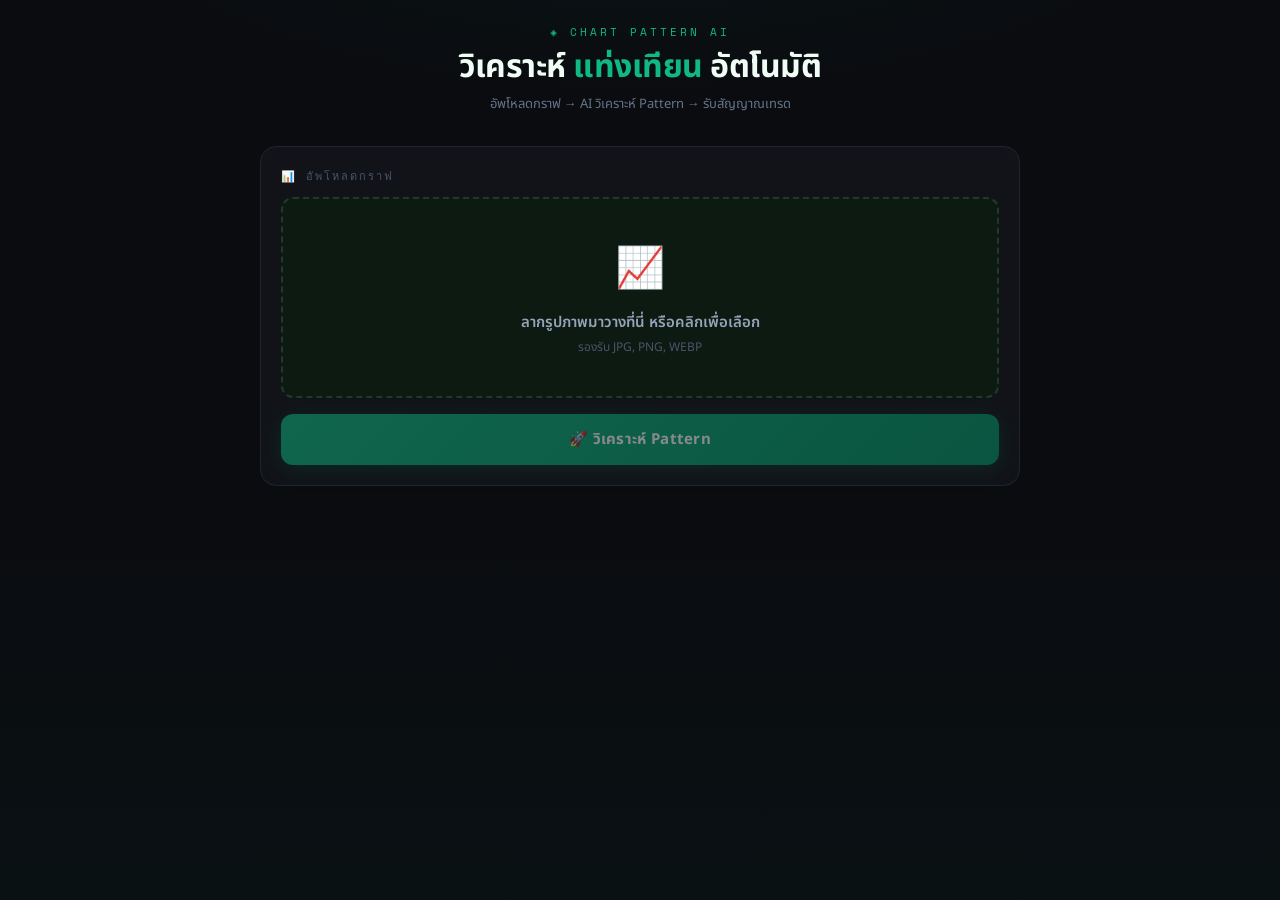
==== commit bf4d7e48: "Rename candle-analyzer.html to index.html" ====
--- a/index.html
+++ b/index.html
@@ -1,1824 +1,463 @@
 <!DOCTYPE html>
 <html lang="th">
 <head>
-<meta charset="UTF-8">
-<meta name="viewport" content="width=device-width, initial-scale=1, maximum-scale=1, user-scalable=no">
-<meta name="theme-color" content="#0f1117">
-<meta name="apple-mobile-web-app-capable" content="yes">
-<title>ปิดงานแจ้งซ่อม – มณีจันทร์</title>
-<link rel="manifest" href="manifest.json">
-<link rel="preconnect" href="https://fonts.googleapis.com">
-<link href="https://fonts.googleapis.com/css2?family=Sarabun:wght@300;400;500;600;700&display=swap" rel="stylesheet">
+<meta charset="UTF-8"/>
+<meta name="viewport" content="width=device-width, initial-scale=1.0"/>
+<title>Chart Pattern AI — วิเคราะห์แท่งเทียน</title>
+<link href="https://fonts.googleapis.com/css2?family=Space+Mono:wght@400;700&family=Noto+Sans+Thai:wght@300;400;600;700&display=swap" rel="stylesheet"/>
 <style>
-/* ══════════════════════════════════════════
-   ROOT VARIABLES
-══════════════════════════════════════════ */
-:root{
-  --bg:#0f1117;--surface:#1a1d27;--card:#21253a;--border:#2e3350;
-  --accent:#3b7eff;--accent2:#00d4aa;--warn:#ff6b35;--danger:#ff4444;
-  --text:#e8ecf4;--muted:#7a82a0;--success:#22c55e;--r:12px;
-  --shift-morning:#f59e0b;--shift-noon:#3b82f6;--shift-night:#8b5cf6;
-}
-*{box-sizing:border-box;margin:0;padding:0;-webkit-tap-highlight-color:transparent;}
-body{font-family:'Sarabun',sans-serif;background:var(--bg);color:var(--text);min-height:100vh;overflow-x:hidden;}
-
-/* ── Page system ── */
-.page{display:none;min-height:100vh;flex-direction:column;}
-.page.on{display:flex;}
-
-/* ── Topbar ── */
-.topbar{
-  background:var(--surface);border-bottom:1px solid var(--border);
-  padding:12px 16px;display:flex;align-items:center;gap:12px;flex-shrink:0;
-}
-.topbar-info{flex:1;}
-.topbar-title{font-size:16px;font-weight:700;}
-.topbar-sub{font-size:11px;color:var(--muted);}
-.led{width:12px;height:12px;border-radius:50%;background:var(--muted);flex-shrink:0;}
-.led.syncing{background:var(--danger);animation:blink .7s infinite;}
-.led.ok{background:var(--success);box-shadow:0 0 6px var(--success);}
-@keyframes blink{0%,100%{opacity:1}50%{opacity:.15}}
-
-/* ── Sticky header group ── */
-.sticky-head{position:sticky;top:0;z-index:90;background:var(--bg);flex-shrink:0;}
-.search-wrap{padding:10px 16px 6px;}
-.search-box{
-  width:100%;background:var(--card);border:1px solid var(--border);
-  border-radius:10px;padding:10px 14px;color:var(--text);
-  font-family:'Sarabun',sans-serif;font-size:14px;outline:none;transition:border .2s;
-}
-.search-box:focus{border-color:var(--accent);}
-.search-box::placeholder{color:var(--muted);}
-.tabs{display:flex;padding:0 16px 8px;gap:6px;flex-wrap:wrap;}
-.tab{
-  padding:5px 14px;border-radius:20px;border:1px solid var(--border);
-  background:transparent;color:var(--muted);font-family:'Sarabun',sans-serif;
-  font-size:12px;cursor:pointer;transition:all .2s;white-space:nowrap;
-}
-.tab.on{background:var(--accent);border-color:var(--accent);color:#fff;}
-.count-bar{padding:0 16px 8px;font-size:12px;color:var(--muted);}
-.count-bar b{color:var(--accent2);}
-
-/* ── Scrollable job list ── */
-.job-scroll{flex:1;overflow-y:auto;padding:0 16px 100px;}
-.job-list{display:flex;flex-direction:column;gap:10px;padding-top:4px;}
-
-/* ── Job Card ── */
-.job-card{
-  background:var(--card);border:1px solid var(--border);border-radius:var(--r);
-  overflow:hidden;display:flex;align-items:stretch;cursor:pointer;transition:all .15s;
-}
-.job-card:active{transform:scale(.985);}
-.job-card:hover{border-color:var(--accent);}
-.jc-img{width:78px;flex-shrink:0;background:#0d0f1a;display:flex;align-items:center;justify-content:center;overflow:hidden;}
-.jc-img img{width:100%;height:100%;object-fit:cover;display:block;}
-.jc-img .noimg{font-size:26px;color:var(--border);}
-.jc-body{flex:1;padding:10px 12px;overflow:hidden;}
-.jc-row1{display:flex;align-items:center;justify-content:space-between;margin-bottom:3px;}
-.jc-dept{font-size:15px;font-weight:700;color:var(--accent2);letter-spacing:.5px;}
-.jc-badge{font-size:10px;padding:2px 8px;border-radius:10px;font-weight:600;white-space:nowrap;}
-.badge-a{background:rgba(255,107,53,.15);color:var(--warn);border:1px solid rgba(255,107,53,.3);}
-.badge-b{background:rgba(59,126,255,.12);color:var(--accent);border:1px solid rgba(59,126,255,.25);}
-.badge-c{background:rgba(122,130,160,.1);color:var(--muted);border:1px solid var(--border);}
-.jc-detail{font-size:13px;white-space:nowrap;overflow:hidden;text-overflow:ellipsis;margin-bottom:2px;}
-.jc-meta{font-size:11px;color:var(--muted);white-space:nowrap;overflow:hidden;text-overflow:ellipsis;}
-
-/* ── FAB group ── */
-.fab-group{position:fixed;bottom:24px;right:20px;z-index:200;display:flex;flex-direction:column;align-items:flex-end;gap:12px;}
-.fab{
-  width:56px;height:56px;border-radius:50%;border:none;
-  background:var(--accent2);color:#0f1117;
-  font-size:28px;line-height:1;cursor:pointer;
-  box-shadow:0 4px 20px rgba(0,212,170,.45);
-  display:flex;align-items:center;justify-content:center;
-  transition:transform .15s,box-shadow .15s;
-}
-.fab:active{transform:scale(.9);}
-.fab-chem{
-  width:48px;height:48px;border-radius:50%;border:none;
-  background:#8b5cf6;color:#fff;
-  font-size:22px;cursor:pointer;
-  box-shadow:0 4px 16px rgba(139,92,246,.45);
-  display:flex;align-items:center;justify-content:center;
-  transition:transform .15s;
-}
-.fab-chem:active{transform:scale(.9);}
-.fab-chem.hidden{display:none;}
-
-/* ── Empty / Loading ── */
-.empty{text-align:center;padding:60px 20px;color:var(--muted);}
-.empty .ei{font-size:48px;margin-bottom:12px;}
-.loading{display:flex;flex-direction:column;align-items:center;padding:60px 20px;gap:16px;}
-.spin{width:34px;height:34px;border:3px solid var(--border);border-top-color:var(--accent);border-radius:50%;animation:spin .8s linear infinite;}
-@keyframes spin{to{transform:rotate(360deg);}}
-
-/* ── Sub topbar ── */
-.sub-topbar{
-  background:var(--surface);border-bottom:1px solid var(--border);
-  padding:12px 16px;display:flex;align-items:center;gap:12px;flex-shrink:0;
-}
-.back-btn{background:none;border:none;color:var(--accent);font-size:22px;cursor:pointer;padding:2px 6px;line-height:1;}
-.sub-title{flex:1;font-size:15px;font-weight:600;overflow:hidden;text-overflow:ellipsis;white-space:nowrap;}
-
-.form-scroll{flex:1;overflow-y:auto;padding:16px 16px 100px;}
-.form-body{display:flex;flex-direction:column;gap:14px;}
-
-/* ── before-img ── */
-.before-img{border-radius:var(--r);overflow:hidden;background:var(--card);border:1px solid var(--border);aspect-ratio:4/3;display:flex;align-items:center;justify-content:center;position:relative;}
-.before-img img{width:100%;height:100%;object-fit:cover;display:block;}
-.no-photo{display:flex;flex-direction:column;align-items:center;gap:8px;font-size:40px;color:var(--border);}
-.no-photo span{font-size:12px;color:var(--muted);font-family:'Sarabun',sans-serif;}
-.before-label{position:absolute;bottom:0;left:0;right:0;background:rgba(0,0,0,.55);color:rgba(255,255,255,.7);font-size:11px;text-align:center;padding:4px;}
-
-/* ── info card ── */
-.info-card{background:var(--card);border:1px solid var(--border);border-radius:var(--r);overflow:hidden;}
-.ic-head{padding:7px 14px;font-size:11px;font-weight:700;letter-spacing:.5px;color:var(--accent);background:rgba(59,126,255,.07);border-bottom:1px solid var(--border);text-transform:uppercase;}
-.ic-row{display:flex;padding:8px 14px;border-bottom:1px solid rgba(46,51,80,.4);gap:8px;}
-.ic-row:last-child{border-bottom:none;}
-.ic-lbl{font-size:12px;color:var(--muted);flex-shrink:0;width:88px;padding-top:1px;}
-.ic-val{font-size:13px;flex:1;word-break:break-word;}
-.ic-val.hl{color:var(--warn);font-weight:500;}
-
-/* ── form card ── */
-.form-card{background:var(--card);border:1px solid var(--border);border-radius:var(--r);overflow:hidden;}
-.fc-head{padding:7px 14px;font-size:11px;font-weight:700;letter-spacing:.5px;color:var(--accent2);background:rgba(0,212,170,.06);border-bottom:1px solid var(--border);text-transform:uppercase;}
-.fc-body{padding:14px;display:flex;flex-direction:column;gap:14px;}
-
-/* ── field ── */
-.flabel{display:block;font-size:12px;color:var(--muted);margin-bottom:5px;font-weight:600;letter-spacing:.3px;}
-.flabel .req{color:var(--danger);}
-.flabel .col-name{color:var(--accent2);font-weight:700;}
-
-input[type="date"],input[type="number"],select,textarea,.text-input{
-  width:100%;background:var(--surface);border:1px solid var(--border);
-  border-radius:8px;padding:10px 12px;color:var(--text);
-  font-family:'Sarabun',sans-serif;font-size:14px;outline:none;
-  transition:border .2s;-webkit-appearance:none;appearance:none;
-}
-input[type="date"]:focus,input[type="number"]:focus,select:focus,textarea:focus,.text-input:focus{border-color:var(--accent);}
-select option{background:var(--card);}
-textarea{resize:vertical;min-height:72px;}
-input[type="number"]{-moz-appearance:textfield;}
-input[type="number"]::-webkit-outer-spin-button,
-input[type="number"]::-webkit-inner-spin-button{-webkit-appearance:none;margin:0;}
-
-/* ── date display BE ── */
-.date-display{
-  background:var(--surface);border:1px solid var(--border);border-radius:8px;
-  padding:10px 12px;font-size:14px;color:var(--text);
-  display:flex;align-items:center;justify-content:space-between;cursor:pointer;
-}
-.date-display:hover{border-color:var(--accent);}
-.dd-placeholder{color:var(--muted);}
-.dd-val{color:var(--accent2);font-weight:500;}
-
-/* ── YES/NO toggle ── */
-.yn-wrap{display:flex;gap:0;border-radius:8px;overflow:hidden;border:1px solid var(--border);}
-.yn-btn{flex:1;padding:10px;background:var(--surface);color:var(--muted);border:none;font-family:'Sarabun',sans-serif;font-size:14px;cursor:pointer;transition:all .2s;}
-.yn-btn.yes-on{background:#16a34a;color:#fff;}
-.yn-btn.no-on{background:#dc2626;color:#fff;}
-
-/* ── docno display ── */
-.docno-display{background:rgba(0,212,170,.07);border:1px solid rgba(0,212,170,.25);border-radius:8px;padding:10px 14px;font-size:15px;font-weight:700;color:var(--accent2);letter-spacing:1px;font-family:monospace;}
-
-/* ── photo upload ── */
-.photo-area{border:2px dashed var(--border);border-radius:10px;padding:14px;display:flex;flex-direction:column;align-items:center;gap:8px;}
-.pa-icon{font-size:28px;}
-.pa-txt{font-size:12px;color:var(--muted);text-align:center;}
-.photo-btns{display:flex;gap:8px;width:100%;}
-.pbtn{flex:1;padding:9px;border-radius:8px;border:1px solid var(--border);background:var(--surface);color:var(--text);font-family:'Sarabun',sans-serif;font-size:13px;cursor:pointer;display:flex;align-items:center;justify-content:center;gap:5px;transition:all .15s;}
-.pbtn:hover{border-color:var(--accent2);color:var(--accent2);}
-.preview-wrap{position:relative;border-radius:8px;overflow:hidden;aspect-ratio:4/3;background:var(--surface);}
-.preview-wrap img{width:100%;height:100%;object-fit:cover;display:block;}
-.preview-del{position:absolute;top:6px;right:6px;background:rgba(0,0,0,.65);color:#fff;border:none;border-radius:50%;width:28px;height:28px;cursor:pointer;font-size:14px;display:flex;align-items:center;justify-content:center;}
-
-/* ── save bar ── */
-.save-bar{position:fixed;bottom:0;left:0;right:0;padding:12px 16px;background:var(--surface);border-top:1px solid var(--border);z-index:200;display:flex;gap:10px;}
-.cancel-btn{padding:13px 20px;border-radius:10px;border:1px solid var(--border);background:transparent;color:var(--muted);font-family:'Sarabun',sans-serif;font-size:15px;cursor:pointer;transition:all .15s;white-space:nowrap;}
-.cancel-btn:hover{border-color:var(--danger);color:var(--danger);}
-.save-btn{flex:1;padding:13px;border-radius:10px;border:none;background:var(--accent);color:#fff;font-family:'Sarabun',sans-serif;font-size:15px;font-weight:700;cursor:pointer;transition:all .15s;display:flex;align-items:center;justify-content:center;gap:8px;}
-.save-btn:active{transform:scale(.97);}
-.save-btn.saving{background:var(--warn);}
-.save-btn:disabled{background:var(--border);cursor:not-allowed;}
-
-/* ── toast ── */
-.toast{position:fixed;bottom:90px;left:50%;transform:translateX(-50%) translateY(16px);background:var(--card);color:var(--text);padding:10px 20px;border-radius:20px;font-size:13px;border:1px solid var(--border);opacity:0;transition:all .3s;pointer-events:none;z-index:999;white-space:nowrap;max-width:90vw;text-align:center;}
-.toast.show{opacity:1;transform:translateX(-50%) translateY(0);}
-.toast.ok{border-color:var(--success);color:var(--success);}
-.toast.err{border-color:var(--danger);color:var(--danger);}
-
-/* ── overlay ── */
-.overlay{display:none;position:fixed;inset:0;background:rgba(0,0,0,.8);z-index:500;flex-direction:column;align-items:center;justify-content:center;gap:20px;}
-.overlay.show{display:flex;}
-.ov-txt{font-size:14px;color:var(--muted);}
-.ov-bar{width:200px;height:4px;background:var(--border);border-radius:2px;overflow:hidden;}
-.ov-inner{height:100%;background:var(--accent);width:0;transition:width .4s;border-radius:2px;}
-
-/* ── hidden ── */
-.hidden-input{display:none;}
-
-/* ══════════════════════════════════════════
-   LOGIN PAGE
-══════════════════════════════════════════ */
-.login-page{
-  display:none;min-height:100vh;flex-direction:column;
-  align-items:center;justify-content:flex-start;
-  background:var(--bg);
-  padding:0 0 40px 0;
-  overflow-y:auto;
-}
-.login-page.on{display:flex;}
-
-/* logo area */
-.logo-area{
-  width:100%;display:flex;flex-direction:column;align-items:center;
-  padding:40px 20px 24px;
-  background:linear-gradient(180deg,rgba(59,126,255,.08) 0%,transparent 100%);
-  border-bottom:1px solid var(--border);
-  margin-bottom:20px;
-}
-.logo-btn{
-  background:none;border:none;cursor:pointer;
-  display:flex;flex-direction:column;align-items:center;gap:10px;
-  padding:8px;border-radius:16px;transition:transform .15s;
-  -webkit-tap-highlight-color:transparent;
-}
-.logo-btn:active{transform:scale(.94);}
-.logo-icon{
-  width:72px;height:72px;border-radius:20px;
-  background:linear-gradient(135deg,var(--accent) 0%,var(--accent2) 100%);
-  display:flex;align-items:center;justify-content:center;
-  font-size:36px;
-  box-shadow:0 8px 32px rgba(59,126,255,.35);
-  transition:box-shadow .3s;
-}
-.logo-icon:hover{box-shadow:0 8px 32px rgba(59,126,255,.55);}
-.logo-title{font-size:20px;font-weight:700;color:var(--text);letter-spacing:.5px;}
-.logo-sub{font-size:12px;color:var(--muted);}
-.logo-tap-hint{font-size:10px;color:rgba(122,130,160,.4);margin-top:4px;}
-
-/* user grid */
-.login-section{width:100%;max-width:480px;padding:0 16px;}
-.ls-title{font-size:12px;font-weight:700;color:var(--muted);letter-spacing:.8px;text-transform:uppercase;margin-bottom:10px;padding:0 2px;}
-.user-grid{display:grid;grid-template-columns:1fr 1fr;gap:10px;margin-bottom:24px;}
-.user-card{
-  background:var(--card);border:1px solid var(--border);border-radius:var(--r);
-  padding:14px 12px;display:flex;flex-direction:column;align-items:center;gap:8px;
-  cursor:pointer;transition:all .15s;position:relative;overflow:hidden;
-}
-.user-card:active{transform:scale(.96);}
-.user-card:hover{border-color:var(--accent2);}
-.user-card.logged-in{opacity:.45;pointer-events:none;}
-.user-card.logged-in::after{content:"ออนไลน์";position:absolute;top:6px;right:6px;font-size:9px;background:var(--success);color:#000;padding:2px 6px;border-radius:8px;font-weight:700;}
-.uc-avatar{width:44px;height:44px;border-radius:50%;background:linear-gradient(135deg,var(--accent),var(--accent2));display:flex;align-items:center;justify-content:center;font-size:20px;font-weight:700;color:#fff;flex-shrink:0;}
-.uc-avatar.leader{background:linear-gradient(135deg,var(--warn),#ff4444);}
-.uc-name{font-size:14px;font-weight:600;text-align:center;}
-.uc-role{font-size:10px;color:var(--muted);}
-.uc-role.leader-tag{color:var(--warn);}
-
-/* password modal */
-.modal-overlay{display:none;position:fixed;inset:0;background:rgba(0,0,0,.75);z-index:800;align-items:center;justify-content:center;padding:20px;}
-.modal-overlay.show{display:flex;}
-.modal-box{background:var(--surface);border:1px solid var(--border);border-radius:16px;padding:24px;width:100%;max-width:340px;}
-.modal-title{font-size:16px;font-weight:700;margin-bottom:6px;}
-.modal-sub{font-size:12px;color:var(--muted);margin-bottom:20px;}
-.modal-input{width:100%;background:var(--card);border:1px solid var(--border);border-radius:8px;padding:12px 14px;color:var(--text);font-family:'Sarabun',sans-serif;font-size:16px;outline:none;transition:border .2s;letter-spacing:4px;text-align:center;}
-.modal-input:focus{border-color:var(--accent);}
-.modal-btns{display:flex;gap:10px;margin-top:16px;}
-.modal-cancel{flex:1;padding:12px;border-radius:10px;border:1px solid var(--border);background:transparent;color:var(--muted);font-family:'Sarabun',sans-serif;font-size:14px;cursor:pointer;}
-.modal-ok{flex:2;padding:12px;border-radius:10px;border:none;background:var(--accent);color:#fff;font-family:'Sarabun',sans-serif;font-size:14px;font-weight:700;cursor:pointer;}
-
-/* ══════════════════════════════════════════
-   SHIFT SELECT PAGE
-══════════════════════════════════════════ */
-.shift-page{display:none;min-height:100vh;flex-direction:column;background:var(--bg);}
-.shift-page.on{display:flex;}
-.shift-scroll{flex:1;overflow-y:auto;padding:24px 16px 40px;}
-.shift-header{text-align:center;margin-bottom:32px;}
-.shift-header h2{font-size:22px;font-weight:700;margin-bottom:6px;}
-.shift-header p{font-size:13px;color:var(--muted);}
-.shift-grid{display:flex;flex-direction:column;gap:14px;max-width:400px;margin:0 auto;}
-.shift-card{
-  background:var(--card);border:2px solid var(--border);border-radius:16px;
-  padding:20px;display:flex;align-items:center;gap:16px;
-  cursor:pointer;transition:all .2s;
-}
-.shift-card:active{transform:scale(.97);}
-.shift-card.morning:hover,.shift-card.morning:active{border-color:var(--shift-morning);background:rgba(245,158,11,.06);}
-.shift-card.noon:hover,.shift-card.noon:active{border-color:var(--shift-noon);background:rgba(59,130,246,.06);}
-.shift-card.night:hover,.shift-card.night:active{border-color:var(--shift-night);background:rgba(139,92,246,.06);}
-.sc-icon{width:52px;height:52px;border-radius:14px;display:flex;align-items:center;justify-content:center;font-size:26px;flex-shrink:0;}
-.sc-icon.morning{background:rgba(245,158,11,.15);}
-.sc-icon.noon{background:rgba(59,130,246,.15);}
-.sc-icon.night{background:rgba(139,92,246,.15);}
-.sc-info{flex:1;}
-.sc-name{font-size:17px;font-weight:700;margin-bottom:3px;}
-.sc-name.morning{color:var(--shift-morning);}
-.sc-name.noon{color:var(--shift-noon);}
-.sc-name.night{color:var(--shift-night);}
-.sc-time{font-size:12px;color:var(--muted);}
-.sc-arr{font-size:20px;color:var(--border);}
-
-/* ══════════════════════════════════════════
-   ROUTINE PAGE (เช้า / เที่ยง)
-══════════════════════════════════════════ */
-.routine-page{display:none;min-height:100vh;flex-direction:column;background:var(--bg);}
-.routine-page.on{display:flex;}
-
-/* progress bar routine */
-.routine-progress{padding:12px 16px 0;}
-.rp-label{font-size:11px;color:var(--muted);margin-bottom:6px;display:flex;justify-content:space-between;}
-.rp-bar{height:5px;background:var(--border);border-radius:3px;overflow:hidden;}
-.rp-fill{height:100%;background:linear-gradient(90deg,var(--accent),var(--accent2));border-radius:3px;transition:width .4s ease;}
-
-/* section divider */
-.section-divider{
-  display:flex;align-items:center;gap:10px;
-  padding:0 2px;margin:4px 0 2px;
-}
-.sd-line{flex:1;height:1px;background:var(--border);}
-.sd-txt{font-size:11px;color:var(--muted);white-space:nowrap;font-weight:600;letter-spacing:.5px;}
-
-/* value display (filled) */
-.val-display{
-  background:rgba(0,212,170,.07);border:1px solid rgba(0,212,170,.2);
-  border-radius:8px;padding:10px 12px;font-size:15px;font-weight:700;
-  color:var(--accent2);display:flex;align-items:center;justify-content:space-between;
-}
-.vd-unit{font-size:11px;font-weight:400;color:var(--muted);}
-
-/* warn box */
-.warn-box{
-  background:rgba(255,107,53,.1);border:1px solid rgba(255,107,53,.3);
-  border-radius:8px;padding:10px 14px;font-size:13px;color:var(--warn);
-  display:flex;align-items:center;gap:8px;
-}
-
-/* complete banner */
-.complete-banner{
-  background:rgba(34,197,94,.1);border:1px solid rgba(34,197,94,.3);
-  border-radius:12px;padding:16px;text-align:center;
-}
-.cb-icon{font-size:32px;margin-bottom:8px;}
-.cb-txt{font-size:15px;font-weight:700;color:var(--success);margin-bottom:4px;}
-.cb-sub{font-size:12px;color:var(--muted);}
-.cb-btn{
-  margin-top:14px;width:100%;padding:13px;border-radius:10px;border:none;
-  background:var(--success);color:#fff;font-family:'Sarabun',sans-serif;
-  font-size:15px;font-weight:700;cursor:pointer;
-}
-
-/* ══════════════════════════════════════════
-   CHEMICAL PAGE (กะดึก)
-══════════════════════════════════════════ */
-.chem-page{display:none;min-height:100vh;flex-direction:column;background:var(--bg);}
-.chem-page.on{display:flex;}
-
-/* ══════════════════════════════════════════
-   USER BADGE (topbar)
-══════════════════════════════════════════ */
-.user-badge{
-  display:flex;align-items:center;gap:8px;
-  background:var(--card);border:1px solid var(--border);
-  border-radius:20px;padding:5px 12px 5px 6px;
-  cursor:pointer;transition:all .15s;
-}
-.user-badge:hover{border-color:var(--danger);}
-.ub-dot{width:8px;height:8px;border-radius:50%;background:var(--success);flex-shrink:0;}
-.ub-name{font-size:12px;font-weight:600;}
-.ub-logout{font-size:10px;color:var(--danger);margin-left:4px;}
-
-/* shift badge in topbar */
-.shift-badge{
-  font-size:10px;padding:3px 10px;border-radius:10px;font-weight:700;
-  white-space:nowrap;
-}
-.shift-badge.เช้า{background:rgba(245,158,11,.15);color:var(--shift-morning);border:1px solid rgba(245,158,11,.3);}
-.shift-badge.เที่ยง{background:rgba(59,130,246,.15);color:var(--shift-noon);border:1px solid rgba(59,130,246,.3);}
-.shift-badge.ดึก{background:rgba(139,92,246,.15);color:var(--shift-night);border:1px solid rgba(139,92,246,.3);}
-.shift-badge.admin{background:rgba(255,68,68,.15);color:var(--danger);border:1px solid rgba(255,68,68,.3);}
-
-/* routine-required notice */
-.routine-required{
-  background:rgba(255,107,53,.08);border:1px solid rgba(255,107,53,.25);
-  border-radius:10px;margin:12px 16px 0;padding:12px 14px;
-  display:flex;align-items:center;gap:10px;cursor:pointer;transition:all .15s;
-}
-.routine-required:hover{border-color:var(--warn);}
-.rr-icon{font-size:22px;flex-shrink:0;}
-.rr-txt{flex:1;}
-.rr-title{font-size:13px;font-weight:700;color:var(--warn);margin-bottom:2px;}
-.rr-sub{font-size:11px;color:var(--muted);}
-.rr-arr{font-size:18px;color:var(--warn);}
+  *, *::before, *::after { box-sizing: border-box; margin: 0; padding: 0; }
+  body {
+    background: #0a0c10; color: #e2e8f0;
+    font-family: 'Noto Sans Thai', sans-serif; min-height: 100vh;
+  }
+  .app {
+    min-height: 100vh; background: #0a0c10;
+    background-image:
+      radial-gradient(ellipse 80% 50% at 50% -20%, rgba(16,185,129,0.08) 0%, transparent 60%),
+      linear-gradient(180deg, transparent 60%, rgba(16,185,129,0.03) 100%);
+    padding: 24px 16px 48px;
+  }
+  header { text-align: center; margin-bottom: 32px; }
+  .header-tag {
+    font-family: 'Space Mono', monospace; font-size: 11px;
+    letter-spacing: 3px; color: #10b981; text-transform: uppercase; margin-bottom: 8px;
+  }
+  h1 { font-size: clamp(22px,5vw,32px); font-weight: 700; color: #f0fdf4; letter-spacing: -0.5px; line-height: 1.2; }
+  h1 span { color: #10b981; }
+  .header-sub { margin-top: 8px; font-size: 13px; color: #64748b; }
+  .container { max-width: 760px; margin: 0 auto; display: flex; flex-direction: column; gap: 20px; }
+  .card { background: #111318; border: 1px solid #1e2530; border-radius: 16px; padding: 20px; }
+  .section-title {
+    font-size: 11px; letter-spacing: 2px; text-transform: uppercase;
+    color: #475569; font-family: 'Space Mono', monospace; margin-bottom: 12px;
+  }
+
+  /* Upload */
+  .upload-zone {
+    border: 2px dashed #1e3a2a; border-radius: 12px; padding: 40px 20px;
+    text-align: center; cursor: pointer; transition: all 0.2s; background: #0d1a12;
+  }
+  .upload-zone:hover, .upload-zone.drag { border-color: #10b981; background: #0d2018; }
+  .upload-icon { font-size: 40px; margin-bottom: 12px; }
+  .upload-title { font-size: 15px; font-weight: 600; color: #94a3b8; margin-bottom: 4px; }
+  .upload-sub { font-size: 12px; color: #475569; }
+  .preview-wrap { position: relative; border-radius: 12px; overflow: hidden; border: 1px solid #1e2530; background: #0d0f14; }
+  .preview-wrap img { width: 100%; display: block; max-height: 320px; object-fit: contain; }
+  .preview-change {
+    position: absolute; top: 10px; right: 10px;
+    background: rgba(0,0,0,0.7); border: 1px solid #334155;
+    color: #94a3b8; font-size: 12px; padding: 4px 10px;
+    border-radius: 6px; cursor: pointer; backdrop-filter: blur(4px);
+  }
+  .preview-change:hover { color: #e2e8f0; border-color: #64748b; }
+  .btn-analyze {
+    width: 100%; padding: 14px;
+    background: linear-gradient(135deg, #10b981, #059669);
+    color: white; font-family: 'Noto Sans Thai', sans-serif;
+    font-size: 15px; font-weight: 700; border: none; border-radius: 12px;
+    cursor: pointer; transition: all 0.2s; letter-spacing: 0.3px;
+    box-shadow: 0 4px 20px rgba(16,185,129,0.25); margin-top: 16px;
+  }
+  .btn-analyze:hover:not(:disabled) { transform: translateY(-1px); box-shadow: 0 6px 24px rgba(16,185,129,0.35); }
+  .btn-analyze:disabled { opacity: 0.5; cursor: not-allowed; transform: none; }
+  .loading-bar { height: 3px; background: #1e2530; border-radius: 99px; overflow: hidden; margin-top: 12px; }
+  .loading-fill { height: 100%; background: linear-gradient(90deg,#10b981,#34d399); animation: loadrun 1.5s ease-in-out infinite; width: 40%; }
+  @keyframes loadrun { 0%{transform:translateX(-100%)} 100%{transform:translateX(300%)} }
+  .loading-text { text-align: center; font-size: 12px; color: #64748b; margin-top: 8px; font-family: 'Space Mono', monospace; }
+
+  /* Steps */
+  .steps-row { display: flex; align-items: flex-start; overflow-x: auto; padding-bottom: 4px; }
+  .step-item { display: flex; flex-direction: column; align-items: center; position: relative; flex: 1; min-width: 60px; }
+  .step-dot {
+    width: 28px; height: 28px; border-radius: 50%;
+    background: #1e2530; border: 2px solid #334155;
+    display: flex; align-items: center; justify-content: center;
+    font-size: 11px; color: #64748b; font-family: 'Space Mono', monospace;
+    transition: all 0.3s; z-index: 1;
+  }
+  .step-item.done .step-dot { background: #10b981; border-color: #10b981; color: white; }
+  .step-item.active .step-dot { background: #0d2018; border-color: #10b981; color: #10b981; box-shadow: 0 0 0 3px rgba(16,185,129,0.2); }
+  .step-label { font-size: 10px; color: #475569; text-align: center; margin-top: 6px; max-width: 70px; line-height: 1.3; }
+  .step-item.done .step-label, .step-item.active .step-label { color: #94a3b8; }
+  .step-line { position: absolute; top: 14px; left: 50%; width: 100%; height: 2px; background: #1e2530; z-index: 0; }
+  .step-item.done .step-line { background: #10b981; }
+
+  /* Analysis steps */
+  .analysis-step {
+    display: flex; gap: 12px; padding: 12px; border-radius: 10px;
+    border: 1px solid #1e2530; background: #0d0f14; margin-bottom: 8px; transition: all 0.2s;
+  }
+  .analysis-step.pass { border-color: #1a3a2a; background: #0d1a12; }
+  .analysis-step.fail { border-color: #3a1a1a; background: #1a0d0d; }
+  .astep-icon { font-size: 16px; flex-shrink: 0; margin-top: 1px; }
+  .astep-title { font-size: 13px; font-weight: 600; color: #cbd5e1; margin-bottom: 3px; }
+  .astep-detail { font-size: 12px; color: #64748b; line-height: 1.5; }
+
+  /* Stats */
+  .stats-row { display: flex; gap: 10px; }
+  .stat-box { flex: 1; padding: 12px; border-radius: 10px; border: 1px solid #1e2530; background: #0d0f14; text-align: center; }
+  .stat-value { font-family: 'Space Mono', monospace; font-size: 22px; font-weight: 700; }
+  .stat-value.green { color: #10b981; }
+  .stat-value.red { color: #ef4444; }
+  .stat-value.gray { color: #94a3b8; }
+  .stat-label { font-size: 11px; color: #64748b; margin-top: 3px; }
+
+  /* Signal */
+  .signal-badge { display: flex; align-items: center; gap: 16px; padding: 20px; border-radius: 14px; position: relative; overflow: hidden; }
+  .signal-badge.buy { background: linear-gradient(135deg,#0d2018,#0d3020); border: 1px solid #10b981; }
+  .signal-badge.sell { background: linear-gradient(135deg,#200d0d,#300d0d); border: 1px solid #ef4444; }
+  .signal-badge.neutral { background: #111318; border: 1px solid #334155; }
+  .signal-pulse { position: absolute; top:0; left:0; right:0; bottom:0; background: radial-gradient(circle at 20% 50%,rgba(16,185,129,0.06) 0%,transparent 60%); pointer-events:none; }
+  .signal-badge.sell .signal-pulse { background: radial-gradient(circle at 20% 50%,rgba(239,68,68,0.06) 0%,transparent 60%); }
+  .signal-icon { font-size: 36px; }
+  .signal-main { font-size: 20px; font-weight: 700; color: #f0fdf4; }
+  .signal-badge.sell .signal-main { color: #fef2f2; }
+  .signal-sub { font-size: 12px; margin-top: 3px; }
+  .signal-badge.buy .signal-sub { color: #10b981; }
+  .signal-badge.sell .signal-sub { color: #ef4444; }
+  .signal-badge.neutral .signal-sub { color: #64748b; }
+
+  .summary-text { font-size: 13px; color: #94a3b8; line-height: 1.6; padding: 12px; background: #0d0f14; border-radius: 10px; border: 1px solid #1e2530; margin-top: 12px; }
+  .error-box { background: #1a0d0d; border: 1px solid #7f1d1d; border-radius: 10px; padding: 14px; color: #fca5a5; font-size: 13px; }
+  .hidden { display: none !important; }
 </style>
 </head>
 <body>
-
-<!-- ═══════════════════════════════════════════════════
-  PAGE: LOGIN
-═══════════════════════════════════════════════════ -->
-<div id="pgLogin" class="login-page on">
-
-  <!-- โลโก้ (กด 5 ครั้ง → admin) -->
-  <div class="logo-area">
-    <button class="logo-btn" id="logoBtn" onclick="onLogoBtnTap()">
-      <div class="logo-icon">🔧</div>
-      <div class="logo-title">มณีจันทร์รีสอร์ท</div>
-      <div class="logo-sub">ระบบงานช่าง</div>
-    </button>
-    <div class="logo-tap-hint" id="logoTapHint"></div>
-  </div>
-
-  <!-- รายชื่อช่าง -->
-  <div class="login-section">
-    <div class="ls-title">👷 เลือกชื่อของคุณ</div>
-    <div class="user-grid" id="userGrid">
-      <div class="loading" style="grid-column:1/-1"><div class="spin"></div></div>
-    </div>
-
-    <!-- หัวหน้า section -->
-    <div class="ls-title">👑 หัวหน้า (ต้องใส่รหัสผ่าน)</div>
-    <div class="user-grid" id="leaderGrid">
-      <div class="loading" style="grid-column:1/-1"><div class="spin"></div></div>
-    </div>
+<div class="app">
+  <header>
+    <div class="header-tag">◈ Chart Pattern AI</div>
+    <h1>วิเคราะห์ <span>แท่งเทียน</span> อัตโนมัติ</h1>
+    <div class="header-sub">อัพโหลดกราฟ → AI วิเคราะห์ Pattern → รับสัญญาณเทรด</div>
+  </header>
+
+  <div class="container">
+
+    <!-- Upload Card -->
+    <div class="card">
+      <div class="section-title">📊 อัพโหลดกราฟ</div>
+      <div id="uploadZone" class="upload-zone">
+        <div class="upload-icon">📈</div>
+        <div class="upload-title">ลากรูปภาพมาวางที่นี่ หรือคลิกเพื่อเลือก</div>
+        <div class="upload-sub">รองรับ JPG, PNG, WEBP</div>
+      </div>
+      <div id="previewWrap" class="preview-wrap hidden">
+        <img id="previewImg" src="" alt="chart"/>
+        <button class="preview-change" id="changeBtn">เปลี่ยนรูป</button>
+      </div>
+      <input type="file" id="fileInput" accept="image/*" style="display:none"/>
+      <button class="btn-analyze" id="analyzeBtn" disabled>🚀 วิเคราะห์ Pattern</button>
+      <div id="loadingSection" class="hidden">
+        <div class="loading-bar"><div class="loading-fill"></div></div>
+        <div class="loading-text">AI กำลังอ่านแท่งเทียน...</div>
+      </div>
+    </div>
+
+    <!-- Steps Card -->
+    <div class="card hidden" id="stepsCard">
+      <div class="section-title">🔄 ขั้นตอนการวิเคราะห์</div>
+      <div class="steps-row" id="stepsRow"></div>
+    </div>
+
+    <!-- Stats Card -->
+    <div class="card hidden" id="statsCard">
+      <div class="section-title">📊 สถิติแท่งเทียน</div>
+      <div class="stats-row">
+        <div class="stat-box"><div class="stat-value green" id="statGreen">-</div><div class="stat-label">แท่งเขียว 🟢</div></div>
+        <div class="stat-box"><div class="stat-value red" id="statRed">-</div><div class="stat-label">แท่งแดง 🔴</div></div>
+        <div class="stat-box"><div class="stat-value gray" id="statTotal">-</div><div class="stat-label">ทั้งหมด</div></div>
+        <div class="stat-box"><div class="stat-value" id="statConsec" style="color:#f59e0b">-%</div><div class="stat-label">ติดกัน</div></div>
+      </div>
+    </div>
+
+    <!-- Analysis Steps Card -->
+    <div class="card hidden" id="analysisCard">
+      <div class="section-title">🔍 ผลการตรวจสอบ</div>
+      <div id="step1Box" class="analysis-step">
+        <div class="astep-icon">⏳</div>
+        <div class="astep-body">
+          <div class="astep-title">Step 1 — สีแท่งเทียนที่มากที่สุด</div>
+          <div class="astep-detail" id="step1Detail"></div>
+        </div>
+      </div>
+      <div id="step2Box" class="analysis-step">
+        <div class="astep-icon">⏳</div>
+        <div class="astep-body">
+          <div class="astep-title">Step 2 — แท่งติดกัน ≥2 แท่ง มากกว่า 70%</div>
+          <div class="astep-detail" id="step2Detail"></div>
+        </div>
+      </div>
+      <div id="step3Box" class="analysis-step">
+        <div class="astep-icon">⏳</div>
+        <div class="astep-body">
+          <div class="astep-title">Step 3 — สแกน Pattern ย้อนหลังทั้งกราฟ</div>
+          <div class="astep-detail" id="step3Detail"></div>
+        </div>
+      </div>
+    </div>
+
+    <!-- Signal Card -->
+    <div class="card hidden" id="signalCard">
+      <div class="section-title">🎯 สัญญาณการเทรด</div>
+      <div id="signalBadge"></div>
+      <div id="summaryText" class="summary-text hidden"></div>
+    </div>
+
+    <!-- Error Card -->
+    <div class="card hidden" id="errorCard">
+      <div class="error-box" id="errorMsg"></div>
+    </div>
+
   </div>
 </div>
 
-<!-- ═══════════════════════════════════════════════════
-  PAGE: SHIFT SELECT
-═══════════════════════════════════════════════════ -->
-<div id="pgShift" class="shift-page">
-  <div class="sub-topbar">
-    <button class="back-btn" onclick="doLogout()">&#8592;</button>
-    <div class="sub-title" id="shiftUserName">เลือกกะ</div>
-  </div>
-  <div class="shift-scroll">
-    <div class="shift-header">
-      <h2>เลือกกะทำงาน</h2>
-      <p>เลือกกะของคุณก่อนเข้าระบบ</p>
-    </div>
-    <div class="shift-grid">
-      <div class="shift-card morning" onclick="selectShift('เช้า')">
-        <div class="sc-icon morning">🌅</div>
-        <div class="sc-info">
-          <div class="sc-name morning">กะเช้า</div>
-          <div class="sc-time">06:00 – 14:00 น.</div>
-        </div>
-        <div class="sc-arr">›</div>
-      </div>
-      <div class="shift-card noon" onclick="selectShift('เที่ยง')">
-        <div class="sc-icon noon">☀️</div>
-        <div class="sc-info">
-          <div class="sc-name noon">กะเที่ยง</div>
-          <div class="sc-time">14:00 – 22:00 น.</div>
-        </div>
-        <div class="sc-arr">›</div>
-      </div>
-      <div class="shift-card night" onclick="selectShift('ดึก')">
-        <div class="sc-icon night">🌙</div>
-        <div class="sc-info">
-          <div class="sc-name night">กะดึก</div>
-          <div class="sc-time">21:00 – 06:00 น.</div>
-        </div>
-        <div class="sc-arr">›</div>
-      </div>
-    </div>
-  </div>
-</div>
-
-<!-- ═══════════════════════════════════════════════════
-  PAGE: ROUTINE (กะเช้า / กะเที่ยง)
-═══════════════════════════════════════════════════ -->
-<div id="pgRoutine" class="routine-page">
-  <div class="sub-topbar">
-    <button class="back-btn" onclick="showPage('pgShift')">&#8592;</button>
-    <div class="sub-title" id="routineTitle">ลูทีนประจำกะ</div>
-    <div class="led" id="ledRoutine"></div>
-  </div>
-
-  <!-- progress -->
-  <div class="routine-progress">
-    <div class="rp-label">
-      <span id="rpLabel">ความคืบหน้า</span>
-      <span id="rpPct">0%</span>
-    </div>
-    <div class="rp-bar"><div class="rp-fill" id="rpFill" style="width:0%"></div></div>
-  </div>
-
-  <div class="form-scroll">
-    <div class="form-body" id="routineBody">
-      <!-- inject by JS -->
-    </div>
-  </div>
-
-  <div class="save-bar">
-    <button class="save-btn" id="saveRoutineBtn" onclick="doSaveRoutine()">💾 บันทึกลูทีน</button>
-  </div>
-</div>
-
-<!-- ═══════════════════════════════════════════════════
-  PAGE: CHEMICAL LOG (กะดึก + add from job list)
-═══════════════════════════════════════════════════ -->
-<div id="pgChem" class="chem-page">
-  <div class="sub-topbar">
-    <button class="back-btn" id="chemBackBtn" onclick="goChemBack()">&#8592;</button>
-    <div class="sub-title">🧪 บันทึกสารเคมีสระน้ำ</div>
-    <div class="led" id="ledChem"></div>
-  </div>
-
-  <div class="form-scroll">
-    <div class="form-body">
-
-      <div class="form-card">
-        <div class="fc-head">📅 วันที่บันทึก</div>
-        <div class="fc-body">
-          <div class="field">
-            <label class="flabel"><span class="col-name">วันที่</span> <span class="req">*</span></label>
-            <div class="date-display" onclick="document.getElementById('chemDateInput').showPicker()">
-              <span id="chemDateTxt" class="dd-placeholder">เลือกวันที่…</span>
-              <span style="color:var(--muted)">📅</span>
-            </div>
-            <input type="date" id="chemDateInput" class="hidden-input" onchange="onDateChange('chemDateInput','chemDateTxt')">
-          </div>
-          <div id="chemDateNote" style="font-size:11px;color:var(--muted);display:none;">
-            💡 โซดาแอชที่ใส่ตอนเช้า ให้เลือกเป็นวันก่อนหน้า (วันที่สั่งใส่)
-          </div>
-        </div>
-      </div>
-
-      <!-- ข้อมูลที่บันทึกไปแล้ว -->
-      <div id="chemExisting" style="display:none" class="form-card">
-        <div class="fc-head">✅ ข้อมูลที่บันทึกแล้ว</div>
-        <div class="fc-body" id="chemExistingBody"></div>
-      </div>
-
-      <div class="form-card">
-        <div class="fc-head">🧪 ใส่สารเคมี</div>
-        <div class="fc-body">
-          <div class="field">
-            <label class="flabel"><span class="col-name">คลอรีน</span> (กิโลกรัม)</label>
-            <input type="number" id="chemCL" step="0.1" min="0" placeholder="เช่น 2.5" class="text-input">
-          </div>
-          <div class="field">
-            <label class="flabel"><span class="col-name">โซดาแอช</span> (กิโลกรัม)</label>
-            <input type="number" id="chemSoda" step="0.1" min="0" placeholder="เช่น 1.0" class="text-input">
-          </div>
-          <div style="font-size:11px;color:var(--muted);line-height:1.6;">
-            💡 สามารถบันทึกเฉพาะคลอรีนก่อน แล้วค่อยกลับมาบันทึกโซดาแอชทีหลัง
-          </div>
-        </div>
-      </div>
-
-    </div>
-  </div>
-
-  <div class="save-bar">
-    <button class="cancel-btn" onclick="goChemBack()">ยกเลิก</button>
-    <button class="save-btn" id="saveChemBtn" onclick="doSaveChem()">💾 บันทึกสารเคมี</button>
-  </div>
-</div>
-
-<!-- ═══════════════════════════════════════════════════
-  PAGE 1: รายการงานค้าง
-═══════════════════════════════════════════════════ -->
-<div id="pgList" class="page">
-
-  <div class="topbar">
-    <div class="topbar-info">
-      <div class="topbar-title">🔧 ปิดงานแจ้งซ่อม</div>
-      <div class="topbar-sub">มณีจันทร์รีสอร์ท</div>
-    </div>
-    <div id="shiftBadgeTop"></div>
-    <div class="user-badge" id="userBadge" onclick="confirmLogout()">
-      <div class="ub-dot"></div>
-      <span class="ub-name" id="ubName">–</span>
-      <span class="ub-logout">ออก</span>
-    </div>
-    <div class="led" id="led1"></div>
-  </div>
-
-  <!-- routine required notice -->
-  <div id="routineNotice" class="routine-required" style="display:none" onclick="goToRoutine()">
-    <div class="rr-icon">📋</div>
-    <div class="rr-txt">
-      <div class="rr-title">ยังทำลูทีนไม่ครบ!</div>
-      <div class="rr-sub">กดเพื่อไปบันทึกลูทีนประจำกะ</div>
-    </div>
-    <div class="rr-arr">›</div>
-  </div>
-
-  <div class="sticky-head">
-    <div class="search-wrap">
-      <input class="search-box" id="searchInput" type="search"
-             placeholder="🔍  DOC NO / สถานที่ / รายละเอียด…" oninput="doFilter()">
-    </div>
-    <div class="tabs">
-      <button class="tab on" id="tAll"  onclick="setTab('all')">ทั้งหมด</button>
-      <button class="tab"   id="tAck"  onclick="setTab('รับทราบ')">รับทราบ</button>
-      <button class="tab"   id="tWait" onclick="setTab('รอจัดซื้ออุปกรณ์')">รอจัดซื้อ</button>
-      <button class="tab"   id="tNew"  onclick="setTab('new')">ใหม่</button>
-    </div>
-    <div class="count-bar" id="countBar"></div>
-  </div>
-
-  <div class="job-scroll">
-    <div class="job-list" id="jobList">
-      <div class="loading"><div class="spin"></div><span style="font-size:13px;color:var(--muted)">กำลังโหลด…</span></div>
-    </div>
-  </div>
-
-  <div class="fab-group">
-    <!-- ปุ่มสารเคมี (กะดึก) -->
-    <button class="fab-chem hidden" id="fabChem" onclick="openChemFromList()" title="บันทึกสารเคมี">🧪</button>
-    <!-- ปุ่มเพิ่มงาน -->
-    <button class="fab" onclick="openAddJob()" title="เพิ่มงานแจ้งซ่อม">＋</button>
-  </div>
-</div>
-
-<!-- ═══════════════════════════════════════════════════
-  PAGE 2: ปิดงาน
-═══════════════════════════════════════════════════ -->
-<div id="pgDetail" class="page">
-  <div class="sub-topbar">
-    <button class="back-btn" onclick="goList()">&#8592;</button>
-    <div class="sub-title" id="dtTitle">รายละเอียดงาน</div>
-    <div class="led" id="led2"></div>
-  </div>
-
-  <div class="form-scroll">
-    <div class="form-body">
-      <div class="before-img" id="beforeImg">
-        <div class="no-photo">📷<span>ไม่มีรูปก่อนซ่อม</span></div>
-      </div>
-      <div class="info-card">
-        <div class="ic-head">📋 ข้อมูลการแจ้งซ่อม</div>
-        <div class="ic-row"><span class="ic-lbl">DOC NO.</span><span class="ic-val" id="iDocNo">–</span></div>
-        <div class="ic-row"><span class="ic-lbl">วันที่แจ้ง</span><span class="ic-val" id="iDateRep">–</span></div>
-        <div class="ic-row"><span class="ic-lbl">แผนก</span><span class="ic-val" id="iDept">–</span></div>
-        <div class="ic-row"><span class="ic-lbl">ผู้แจ้ง</span><span class="ic-val" id="iReporter">–</span></div>
-        <div class="ic-row"><span class="ic-lbl">สถานที่</span><span class="ic-val" id="iLocation">–</span></div>
-        <div class="ic-row"><span class="ic-lbl">ประเภท</span><span class="ic-val" id="iType">–</span></div>
-        <div class="ic-row"><span class="ic-lbl">รายละเอียด</span><span class="ic-val hl" id="iDetail">–</span></div>
-        <div class="ic-row"><span class="ic-lbl">สถานะ</span><span class="ic-val" id="iProgress">–</span></div>
-      </div>
-      <div class="form-card">
-        <div class="fc-head">✏️ กรอกข้อมูลปิดงาน</div>
-        <div class="fc-body">
-          <div class="field">
-            <label class="flabel"><span class="col-name">วันที่เสร็จ</span> <span class="req">*</span></label>
-            <div class="date-display" onclick="document.getElementById('closeDateInput').showPicker()">
-              <span id="closeDateTxt" class="dd-placeholder">เลือกวันที่…</span>
-              <span style="color:var(--muted)">📅</span>
-            </div>
-            <input type="date" id="closeDateInput" class="hidden-input" onchange="onDateChange('closeDateInput','closeDateTxt')">
-          </div>
-          <div class="field">
-            <label class="flabel"><span class="col-name">ความคืบหน้า</span> <span class="req">*</span></label>
-            <select id="fProg">
-              <option value="">— เลือกสถานะ —</option>
-              <option>ดำเนินการเรียบร้อย</option>
-              <option>รับทราบ</option>
-              <option>ติดต่อช่างนอก</option>
-              <option>ติดต่อช่างนอก , ดำเนินการเรียบร้อย</option>
-              <option>รอจัดซื้ออุปกรณ์</option>
-              <option>ยกเลิกการซ่อม</option>
-            </select>
-          </div>
-          <div class="field">
-            <label class="flabel"><span class="col-name">ผู้ซ่อมหลัก</span></label>
-            <select id="fMain"><option value="">— เลือกช่าง —</option>
-              <option>ช่างชัย</option><option>ช่างไฟว์</option><option>ช่างโอ</option>
-              <option>ช่างต้น</option><option>ช่างแลน</option><option>ช่างโบ้</option><option>ช่างเบียร์</option>
-            </select>
-          </div>
-          <div class="field">
-            <label class="flabel"><span class="col-name">ผู้ช่วยคนที่ 1</span></label>
-            <select id="fT1"><option value="">— ไม่มี —</option>
-              <option>ช่างชัย</option><option>ช่างไฟว์</option><option>ช่างโอ</option>
-              <option>ช่างต้น</option><option>ช่างแลน</option><option>ช่างโบ้</option><option>ช่างเบียร์</option>
-            </select>
-          </div>
-          <div class="field">
-            <label class="flabel"><span class="col-name">ผู้ช่วยคนที่ 2</span></label>
-            <select id="fT2"><option value="">— ไม่มี —</option>
-              <option>ช่างชัย</option><option>ช่างไฟว์</option><option>ช่างโอ</option>
-              <option>ช่างต้น</option><option>ช่างแลน</option><option>ช่างโบ้</option><option>ช่างเบียร์</option>
-            </select>
-          </div>
-          <div class="field">
-            <label class="flabel"><span class="col-name">คำแนะนำจากช่าง</span></label>
-            <textarea id="fAdvice" placeholder="บันทึกคำแนะนำ…"></textarea>
-          </div>
-          <div class="field">
-            <label class="flabel"><span class="col-name">รูปหลังซ่อม</span></label>
-            <div id="pvWrap2" style="display:none" class="preview-wrap">
-              <img id="pvImg2" src="" alt="preview">
-              <button class="preview-del" onclick="clearPhoto('close')">✕</button>
-            </div>
-            <div id="photoArea2" class="photo-area">
-              <div class="pa-icon">📷</div>
-              <div class="pa-txt">เลือกวิธีอัพรูปหลังซ่อม</div>
-              <div class="photo-btns">
-                <button class="pbtn" onclick="document.getElementById('fc2').click()">📸 ถ่ายเลย</button>
-                <button class="pbtn" onclick="document.getElementById('fg2').click()">🖼️ เลือกรูป</button>
-              </div>
-            </div>
-            <input type="file" id="fc2" class="hidden-input" accept="image/*" capture="environment" onchange="handlePhoto(this,'close')">
-            <input type="file" id="fg2" class="hidden-input" accept="image/*" onchange="handlePhoto(this,'close')">
-          </div>
-        </div>
-      </div>
-    </div>
-  </div>
-  <div class="save-bar">
-    <button class="cancel-btn" onclick="goList()">ยกเลิก</button>
-    <button class="save-btn" id="saveCloseBtn" onclick="doSaveClose()">💾 บันทึกปิดงาน</button>
-  </div>
-</div>
-
-<!-- ═══════════════════════════════════════════════════
-  PAGE 3: เพิ่มงานแจ้งซ่อมใหม่
-═══════════════════════════════════════════════════ -->
-<div id="pgAdd" class="page">
-  <div class="sub-topbar">
-    <button class="back-btn" onclick="goList()">&#8592;</button>
-    <div class="sub-title">➕ แจ้งซ่อมใหม่</div>
-  </div>
-  <div class="form-scroll">
-    <div class="form-body">
-      <div class="form-card">
-        <div class="fc-head">📝 กรอกข้อมูลการแจ้งซ่อม</div>
-        <div class="fc-body">
-          <div class="field">
-            <label class="flabel"><span class="col-name">DOC NO.</span> — สร้างอัตโนมัติ</label>
-            <div class="docno-display" id="addDocNo">…</div>
-          </div>
-          <div class="field">
-            <label class="flabel"><span class="col-name">วันที่แจ้ง</span> <span class="req">*</span></label>
-            <div class="date-display" onclick="document.getElementById('addDateInput').showPicker()">
-              <span id="addDateTxt" class="dd-placeholder">เลือกวันที่…</span>
-              <span style="color:var(--muted)">📅</span>
-            </div>
-            <input type="date" id="addDateInput" class="hidden-input" onchange="onDateChange('addDateInput','addDateTxt')">
-          </div>
-          <div class="field">
-            <label class="flabel"><span class="col-name">แผนกที่แจ้ง</span> <span class="req">*</span></label>
-            <select id="addDept">
-              <option value="">— เลือกแผนก —</option>
-              <option>AC</option><option>BQ</option><option>EN</option><option>FB</option>
-              <option>FO</option><option>GF</option><option>HK</option><option>HR</option>
-              <option>LD</option><option>MK</option><option>SC</option><option>SE</option>
-            </select>
-          </div>
-          <div class="field">
-            <label class="flabel"><span class="col-name">คนที่แจ้ง</span> <span class="req">*</span></label>
-            <input class="text-input" id="addReporter" type="text" placeholder="ชื่อผู้แจ้ง…">
-          </div>
-          <div class="field">
-            <label class="flabel"><span class="col-name">สถานที่ซ่อม</span> <span class="req">*</span></label>
-            <input class="text-input" id="addLocation" type="text" placeholder="ระบุสถานที่…">
-          </div>
-          <div class="field">
-            <label class="flabel"><span class="col-name">คนเจอปัญหา</span> <span class="req">*</span></label>
-            <select id="addFoundBy">
-              <option value="">— เลือก —</option>
-              <option>พนักงาน</option>
-              <option>ลูกค้า</option>
-              <option>ตามตารางซ่อมบำรุง</option>
-            </select>
-          </div>
-          <div class="field">
-            <label class="flabel"><span class="col-name">ภายใน 3 เดือนที่ผ่านมา จุดนี้เคยแจ้งซ่อมมาแล้ว?</span> <span class="req">*</span></label>
-            <div class="yn-wrap">
-              <button class="yn-btn" id="ynYes" onclick="setYN(true)">YES</button>
-              <button class="yn-btn" id="ynNo"  onclick="setYN(false)">NO</button>
-            </div>
-          </div>
-          <div class="field">
-            <label class="flabel"><span class="col-name">ประเภทปัญหา</span> <span class="req">*</span></label>
-            <select id="addType">
-              <option value="">— เลือกประเภท —</option>
-              <option>ประปา</option><option>ไฟฟ้า</option><option>แอร์</option>
-              <option>เฟอร์นิเจอร์</option><option>กล้องวงจรปิด</option>
-              <option>อินเตอร์เน็ตและคอมพิวเตอร์</option><option>อื่นๆ</option>
-            </select>
-          </div>
-          <div class="field">
-            <label class="flabel"><span class="col-name">รูปภาพ (ก่อนซ่อม)</span> <span class="req">*</span></label>
-            <div id="pvWrap3" style="display:none" class="preview-wrap">
-              <img id="pvImg3" src="" alt="preview">
-              <button class="preview-del" onclick="clearPhoto('add')">✕</button>
-            </div>
-            <div id="photoArea3" class="photo-area">
-              <div class="pa-icon">📷</div>
-              <div class="pa-txt">เลือกวิธีอัพรูปก่อนซ่อม</div>
-              <div class="photo-btns">
-                <button class="pbtn" onclick="document.getElementById('fc3').click()">📸 ถ่ายเลย</button>
-                <button class="pbtn" onclick="document.getElementById('fg3').click()">🖼️ เลือกรูป</button>
-              </div>
-            </div>
-            <input type="file" id="fc3" class="hidden-input" accept="image/*" capture="environment" onchange="handlePhoto(this,'add')">
-            <input type="file" id="fg3" class="hidden-input" accept="image/*" onchange="handlePhoto(this,'add')">
-          </div>
-          <div class="field">
-            <label class="flabel"><span class="col-name">รายละเอียดปัญหา</span> <span class="req">*</span></label>
-            <textarea id="addDetail" placeholder="อธิบายปัญหาที่พบ…"></textarea>
-          </div>
-        </div>
-      </div>
-    </div>
-  </div>
-  <div class="save-bar">
-    <button class="cancel-btn" onclick="goList()">ยกเลิก</button>
-    <button class="save-btn" id="saveAddBtn" onclick="doSaveAdd()">💾 บันทึกแจ้งซ่อม</button>
-  </div>
-</div>
-
-<!-- ═══════════════════════════════════════════════════
-  MODALS
-═══════════════════════════════════════════════════ -->
-
-<!-- Password Modal (หัวหน้า) -->
-<div class="modal-overlay" id="modalPass">
-  <div class="modal-box">
-    <div class="modal-title" id="modalPassTitle">ใส่รหัสผ่าน</div>
-    <div class="modal-sub" id="modalPassSub">กรอกรหัสผ่านของคุณ</div>
-    <input class="modal-input" id="modalPassInput" type="password" placeholder="••••••"
-           maxlength="10" onkeydown="if(event.key==='Enter') doPassConfirm()">
-    <div class="modal-btns">
-      <button class="modal-cancel" onclick="closeModal('modalPass')">ยกเลิก</button>
-      <button class="modal-ok" onclick="doPassConfirm()">เข้าสู่ระบบ</button>
-    </div>
-  </div>
-</div>
-
-<!-- Admin Modal -->
-<div class="modal-overlay" id="modalAdmin">
-  <div class="modal-box">
-    <div class="modal-title">🔑 Admin Login</div>
-    <div class="modal-sub">ใส่รหัสผ่าน Admin</div>
-    <input class="modal-input" id="modalAdminInput" type="password" placeholder="••••••"
-           maxlength="10" onkeydown="if(event.key==='Enter') doAdminConfirm()">
-    <div class="modal-btns">
-      <button class="modal-cancel" onclick="closeModal('modalAdmin');logoTapCount=0;">ยกเลิก</button>
-      <button class="modal-ok" onclick="doAdminConfirm()">เข้าสู่ระบบ</button>
-    </div>
-  </div>
-</div>
-
-<!-- Logout Confirm Modal -->
-<div class="modal-overlay" id="modalLogout">
-  <div class="modal-box">
-    <div class="modal-title">ออกจากระบบ?</div>
-    <div class="modal-sub" id="modalLogoutSub">ต้องการออกจากระบบหรือไม่</div>
-    <div class="modal-btns">
-      <button class="modal-cancel" onclick="closeModal('modalLogout')">ยกเลิก</button>
-      <button class="modal-ok" style="background:var(--danger)" onclick="doLogout()">ออกจากระบบ</button>
-    </div>
-  </div>
-</div>
-
-<!-- Loading Overlay -->
-<div class="overlay" id="loadOverlay">
-  <div class="spin" style="width:40px;height:40px;border-width:4px;"></div>
-  <div class="ov-txt" id="loadTxt">กำลังโหลด…</div>
-</div>
-
-<div id="toast" class="toast"></div>
-
-<!-- ═══════════════════════════════════════════════════
-  JAVASCRIPT
-═══════════════════════════════════════════════════ -->
 <script>
-// ══════════════════════════════════════════
-//  CONFIG – ใส่ URL ของ Apps Script Web App
-// ══════════════════════════════════════════
-var API = "https://script.google.com/macros/s/AKfycbxwoVoJOqh4dKza1MfM0tKjJo8gQaCX2HByIE4b7uXdLRQoVJ8t_qK0a0Ha_pnnFu86/exec";
-
-// ══════════════════════════════════════════
-//  STATE
-// ══════════════════════════════════════════
-var currentUser  = null;   // { name, role, shift }
-var allJobs      = [];
-var currentJob   = null;
-var activeTab    = "all";
-var photoClose   = null;
-var photoAdd     = null;
-var ynValue      = null;
-var logoTapCount = 0;
-var logoTapTimer = null;
-var pendingLoginName = null;   // ชื่อที่รอใส่รหัส
-
-var routineData  = {};         // ค่าที่กรอกไปแล้วในหน้า routine
-var routineComplete = false;
-
-// ══════════════════════════════════════════
-//  PAGE HELPER
-// ══════════════════════════════════════════
-function showPage(id) {
-  var pages = document.querySelectorAll(".page,.login-page,.shift-page,.routine-page,.chem-page");
-  pages.forEach(function(p){ p.classList.remove("on"); });
-  document.getElementById(id).classList.add("on");
-  window.scrollTo(0,0);
+const STEPS = [
+  "ตรวจสอบสีแท่งเทียนที่มากที่สุด",
+  "ตรวจสอบแท่งเทียนติดกัน ≥2 แท่ง > 70%",
+  "ตรวจสอบ Pattern สัญญาณ",
+  "สรุปผล"
+];
+
+let imageBase64 = null;
+
+const uploadZone  = document.getElementById('uploadZone');
+const previewWrap = document.getElementById('previewWrap');
+const previewImg  = document.getElementById('previewImg');
+const fileInput   = document.getElementById('fileInput');
+const changeBtn   = document.getElementById('changeBtn');
+const analyzeBtn  = document.getElementById('analyzeBtn');
+const loadingSection = document.getElementById('loadingSection');
+const stepsCard   = document.getElementById('stepsCard');
+const statsCard   = document.getElementById('statsCard');
+const analysisCard= document.getElementById('analysisCard');
+const signalCard  = document.getElementById('signalCard');
+const errorCard   = document.getElementById('errorCard');
+
+function show(el){ el.classList.remove('hidden'); }
+function hide(el){ el.classList.add('hidden'); }
+
+function handleFile(file) {
+  if (!file || !file.type.startsWith('image/')) return;
+  const url = URL.createObjectURL(file);
+  previewImg.src = url;
+  hide(uploadZone);
+  show(previewWrap);
+  analyzeBtn.disabled = false;
+  hide(stepsCard); hide(statsCard); hide(analysisCard); hide(signalCard); hide(errorCard);
+
+  const reader = new FileReader();
+  reader.onload = e => { imageBase64 = e.target.result.split(',')[1]; };
+  reader.readAsDataURL(file);
 }
 
-// ══════════════════════════════════════════
-//  ON LOAD
-// ══════════════════════════════════════════
-window.addEventListener("load", function(){
-  // ลอง restore session จาก localStorage
-  var saved = null;
-  try { saved = JSON.parse(localStorage.getItem("mjSession")); } catch(e){}
-  if (saved && saved.name) {
-    currentUser = saved;
-    afterLogin();
-  } else {
-    loadUsers();
-  }
+uploadZone.addEventListener('click', () => fileInput.click());
+changeBtn.addEventListener('click', () => fileInput.click());
+fileInput.addEventListener('change', e => handleFile(e.target.files[0]));
+
+uploadZone.addEventListener('dragover', e => { e.preventDefault(); uploadZone.classList.add('drag'); });
+uploadZone.addEventListener('dragleave', () => uploadZone.classList.remove('drag'));
+uploadZone.addEventListener('drop', e => {
+  e.preventDefault(); uploadZone.classList.remove('drag');
+  handleFile(e.dataTransfer.files[0]);
 });
 
-// ══════════════════════════════════════════
-//  LOGO ADMIN TAP
-// ══════════════════════════════════════════
-function onLogoBtnTap() {
-  logoTapCount++;
-  clearTimeout(logoTapTimer);
-  if (logoTapCount >= 5) {
-    logoTapCount = 0;
-    document.getElementById("logoTapHint").textContent = "";
-    document.getElementById("modalAdminInput").value = "";
-    document.getElementById("modalAdmin").classList.add("show");
-    setTimeout(function(){ document.getElementById("modalAdminInput").focus(); }, 200);
-    return;
-  }
-  var left = 5 - logoTapCount;
-  document.getElementById("logoTapHint").textContent = "แตะอีก " + left + " ครั้ง";
-  logoTapTimer = setTimeout(function(){
-    logoTapCount = 0;
-    document.getElementById("logoTapHint").textContent = "";
-  }, 2000);
-}
-
-function doAdminConfirm() {
-  var pass = document.getElementById("modalAdminInput").value.trim();
-  callAPI(new URLSearchParams({ action:"adminLogin", password:pass }))
-    .then(function(r){
-      if (!r.ok) { toast("❌ " + r.msg,"err"); return; }
-      closeModal("modalAdmin");
-      currentUser = { name:"Admin", role:"admin", shift:"admin" };
-      try { localStorage.setItem("mjSession", JSON.stringify(currentUser)); } catch(e){}
-      afterLogin();
-    });
-}
-
-// ══════════════════════════════════════════
-//  LOAD USERS → แสดงใน Login
-// ══════════════════════════════════════════
-function loadUsers() {
-  callAPI(new URLSearchParams({ action:"getUsers" }))
-    .then(function(r){
-      if (!r.ok) { toast("❌ โหลดรายชื่อไม่ได้: " + r.msg,"err"); return; }
-      renderUserGrid(r.users);
-    })
-    .catch(function(){ toast("❌ ไม่สามารถเชื่อมต่อ API","err"); });
-}
-
-function renderUserGrid(users) {
-  var staffGrid  = document.getElementById("userGrid");
-  var leaderGrid = document.getElementById("leaderGrid");
-  staffGrid.innerHTML  = "";
-  leaderGrid.innerHTML = "";
-
-  var staff   = users.filter(function(u){ return u.role === "พนักงาน"; });
-  var leaders = users.filter(function(u){ return u.role === "หัวหน้า"; });
-
-  if (staff.length === 0) staffGrid.innerHTML = "<div style='color:var(--muted);font-size:13px;grid-column:1/-1;text-align:center;padding:20px'>ไม่มีข้อมูล</div>";
-  staff.forEach(function(u){ staffGrid.appendChild(makeUserCard(u)); });
-
-  if (leaders.length === 0) leaderGrid.innerHTML = "<div style='color:var(--muted);font-size:13px;grid-column:1/-1;text-align:center;padding:20px'>ไม่มีข้อมูล</div>";
-  leaders.forEach(function(u){ leaderGrid.appendChild(makeUserCard(u)); });
-}
-
-function makeUserCard(u) {
-  var div = document.createElement("div");
-  var isLeader = (u.role === "หัวหน้า");
-  div.className = "user-card" + (u.loggedIn ? " logged-in" : "");
-  div.innerHTML =
-    '<div class="uc-avatar' + (isLeader ? " leader" : "") + '">' + u.name.replace("ช่าง","").charAt(0) + '</div>' +
-    '<div class="uc-name">' + esc(u.name) + '</div>' +
-    '<div class="uc-role' + (isLeader ? " leader-tag" : "") + '">' + (isLeader ? "👑 หัวหน้า" : "พนักงาน") + '</div>';
-  if (!u.loggedIn) {
-    div.onclick = function(){ onUserCardClick(u); };
-  }
-  return div;
-}
-
-function onUserCardClick(u) {
-  if (u.role === "หัวหน้า") {
-    pendingLoginName = u.name;
-    document.getElementById("modalPassTitle").textContent = "รหัสผ่าน – " + u.name;
-    document.getElementById("modalPassSub").textContent   = "กรอกรหัสผ่านของคุณ";
-    document.getElementById("modalPassInput").value = "";
-    document.getElementById("modalPass").classList.add("show");
-    setTimeout(function(){ document.getElementById("modalPassInput").focus(); }, 200);
-  } else {
-    doLogin(u.name, "", "");
-  }
-}
-
-function doPassConfirm() {
-  var pass = document.getElementById("modalPassInput").value.trim();
-  if (!pass) { toast("⚠️ กรุณากรอกรหัสผ่าน","err"); return; }
-  closeModal("modalPass");
-  doLogin(pendingLoginName, pass, "");
-}
-
-function doLogin(name, pass, shift) {
-  showLoading("กำลังเข้าสู่ระบบ…");
-  callAPI(new URLSearchParams({ action:"login", name:name, password:pass, shift:shift }))
-    .then(function(r){
-      hideLoading();
-      if (!r.ok) { toast("❌ " + r.msg,"err"); return; }
-      currentUser = { name:r.name, role:r.role, shift:r.shift || "" };
-      try { localStorage.setItem("mjSession", JSON.stringify(currentUser)); } catch(e){}
-      afterLogin();
-    })
-    .catch(function(){ hideLoading(); toast("❌ เชื่อมต่อไม่ได้","err"); });
-}
-
-function afterLogin() {
-  if (currentUser.role === "admin") {
-    // admin ข้ามไปหน้างานซ่อมเลย
-    enterJobList();
-  } else if (!currentUser.shift) {
-    // ยังไม่ได้เลือกกะ
-    document.getElementById("shiftUserName").textContent = "สวัสดี " + currentUser.name;
-    showPage("pgShift");
-  } else {
-    checkRoutineThenEnter();
-  }
-}
-
-// ══════════════════════════════════════════
-//  SELECT SHIFT
-// ══════════════════════════════════════════
-function selectShift(shift) {
-  showLoading("กำลังบันทึกกะ…");
-  // อัพเดต shift ในระบบ (ส่ง login ใหม่พร้อม shift)
-  callAPI(new URLSearchParams({
-    action:"login",
-    name: currentUser.name,
-    password: "", // พนักงานไม่มีรหัส (session เดิมอาจค้างอยู่ → logout ก่อน)
-    shift: shift
-  })).then(function(r){
-    hideLoading();
-    // ถ้า session ค้างอยู่ อาจ error "ยังล็อกอินอยู่" → logout แล้ว login ใหม่
-    if (!r.ok && r.msg && r.msg.indexOf("ล็อกอินอยู่") !== -1) {
-      return callAPI(new URLSearchParams({ action:"logout", name:currentUser.name }))
-        .then(function(){
-          return callAPI(new URLSearchParams({ action:"login", name:currentUser.name, password:"", shift:shift }));
-        }).then(function(r2){
-          hideLoading();
-          if (!r2.ok) { toast("❌ " + r2.msg,"err"); return; }
-          currentUser.shift = shift;
-          try { localStorage.setItem("mjSession", JSON.stringify(currentUser)); } catch(e){}
-          checkRoutineThenEnter();
-        });
+function renderSteps(current) {
+  const row = document.getElementById('stepsRow');
+  row.innerHTML = '';
+  STEPS.forEach((label, i) => {
+    const item = document.createElement('div');
+    item.className = 'step-item' + (i < current ? ' done' : i === current ? ' active' : '');
+
+    const dot = document.createElement('div');
+    dot.className = 'step-dot';
+    if (i < current) {
+      dot.innerHTML = '<svg width="12" height="12" viewBox="0 0 12 12"><polyline points="2,6 5,9 10,3" stroke="currentColor" stroke-width="2" fill="none"/></svg>';
+    } else {
+      dot.textContent = i + 1;
     }
-    if (!r.ok) { toast("❌ " + r.msg,"err"); return; }
-    currentUser.shift = shift;
-    try { localStorage.setItem("mjSession", JSON.stringify(currentUser)); } catch(e){}
-    checkRoutineThenEnter();
-  }).catch(function(){ hideLoading(); toast("❌ เชื่อมต่อไม่ได้","err"); });
-}
-
-// ══════════════════════════════════════════
-//  CHECK ROUTINE
-// ══════════════════════════════════════════
-function checkRoutineThenEnter() {
-  var shift = currentUser.shift;
-  if (shift === "admin") { enterJobList(); return; }
-
-  var dateTH = getTodayTH();
-  callAPI(new URLSearchParams({ action:"getRoutineStatus", dateTH:dateTH, shift:shift }))
-    .then(function(r){
-      if (!r.ok) { enterJobList(); return; }
-      routineData     = r.data || {};
-      routineComplete = r.complete || false;
-
-      if (routineComplete) {
-        enterJobList();
-      } else if (shift === "ดึก") {
-        // กะดึก → เข้าหน้าเคมี
-        openChemPage(false);
-      } else {
-        // กะเช้า / กะเที่ยง → เข้าหน้า routine
-        openRoutinePage();
-      }
-    })
-    .catch(function(){ enterJobList(); });
-}
-
-// ══════════════════════════════════════════
-//  ENTER JOB LIST
-// ══════════════════════════════════════════
-function enterJobList() {
-  updateTopbar();
-  showPage("pgList");
-  syncBg(true);
-  // แสดงปุ่มสารเคมีถ้ากะดึก
-  var fabChem = document.getElementById("fabChem");
-  if (currentUser && currentUser.shift === "ดึก") {
-    fabChem.classList.remove("hidden");
-  } else {
-    fabChem.classList.add("hidden");
-  }
-  // เช็คว่า routine ครบหรือยัง
-  checkRoutineNotice();
-}
-
-function checkRoutineNotice() {
-  var notice = document.getElementById("routineNotice");
-  if (!currentUser || currentUser.role === "admin") { notice.style.display="none"; return; }
-  var dateTH = getTodayTH();
-  callAPI(new URLSearchParams({ action:"getRoutineStatus", dateTH:dateTH, shift:currentUser.shift }))
-    .then(function(r){
-      routineComplete = r.complete || false;
-      notice.style.display = routineComplete ? "none" : "flex";
-    }).catch(function(){ notice.style.display = "none"; });
-}
-
-function goToRoutine() {
-  if (currentUser.shift === "ดึก") openChemPage(false);
-  else openRoutinePage();
-}
-
-function updateTopbar() {
-  if (!currentUser) return;
-  document.getElementById("ubName").textContent = currentUser.name;
-  var badgeEl = document.getElementById("shiftBadgeTop");
-  if (currentUser.role === "admin") {
-    badgeEl.innerHTML = '<span class="shift-badge admin">ADMIN</span>';
-  } else {
-    badgeEl.innerHTML = '<span class="shift-badge ' + currentUser.shift + '">กะ' + currentUser.shift + '</span>';
-  }
-}
-
-// ══════════════════════════════════════════
-//  ROUTINE PAGE
-// ══════════════════════════════════════════
-function openRoutinePage() {
-  var shift = currentUser.shift;
-  document.getElementById("routineTitle").textContent =
-    shift === "เช้า" ? "🌅 ลูทีนกะเช้า" : "☀️ ลูทีนกะเที่ยง";
-  buildRoutineForm(shift);
-  showPage("pgRoutine");
-  updateRoutineProgress();
-}
-
-function buildRoutineForm(shift) {
-  var body = document.getElementById("routineBody");
-  var d    = routineData;
-  var html = "";
-
-  // ── วันที่ ─────────────────────────────
-  html += '<div class="form-card">' +
-    '<div class="fc-head">📅 วันที่บันทึก</div>' +
-    '<div class="fc-body">' +
-    '<div class="field"><label class="flabel"><span class="col-name">วันที่</span></label>' +
-    '<div style="background:rgba(0,212,170,.07);border:1px solid rgba(0,212,170,.25);border-radius:8px;padding:10px 12px;font-size:14px;color:var(--accent2);font-weight:600;">' +
-    getTodayTH() + '</div></div>' +
-    '</div></div>';
-
-  // ── บ่อสระว่ายน้ำ ──────────────────────
-  html += '<div class="form-card">' +
-    '<div class="fc-head">🏊 สระว่ายน้ำ</div>' +
-    '<div class="fc-body">';
-
-  // ยุบตัวสระ
-  if (d.poolSub !== undefined) {
-    html += fieldDisplayed("การยุบตัวของน้ำ", d.poolSub, "cm");
-  } else {
-    html += numField("rtPoolSub","การยุบตัวของน้ำ (สระ)","cm","เช่น 3", "updateRoutineProgress()");
-  }
-
-  if (shift === "เช้า") {
-    // CL สระ
-    if (d.poolCL !== undefined) {
-      html += fieldDisplayed("CL (คลอรีน)", d.poolCL, "");
-    } else {
-      html += numField("rtPoolCL","CL (คลอรีน)","ทศนิยม 1 ตำแหน่ง","เช่น 1.5","updateRoutineProgress()");
+
+    const lbl = document.createElement('div');
+    lbl.className = 'step-label';
+    lbl.textContent = label;
+
+    item.appendChild(dot);
+    item.appendChild(lbl);
+    if (i < STEPS.length - 1) {
+      const line = document.createElement('div');
+      line.className = 'step-line';
+      item.appendChild(line);
     }
-    // PH สระ
-    if (d.poolPH !== undefined) {
-      html += fieldDisplayed("PH", d.poolPH, "");
-    } else {
-      html += numField("rtPoolPH","PH","ทศนิยม 1 ตำแหน่ง","เช่น 7.2","updateRoutineProgress()");
-    }
-  }
-  html += '</div></div>';
-
-  // ── บ่อสำรองน้ำประปา ───────────────────
-  html += '<div class="form-card">' +
-    '<div class="fc-head">💧 บ่อสำรองน้ำประปา</div>' +
-    '<div class="fc-body">';
-
-  if (d.rsvSub !== undefined) {
-    html += fieldDisplayed("การยุบตัวของน้ำ (บ่อสำรอง)", d.rsvSub, "cm");
-  } else {
-    html += numField("rtRsvSub","การยุบตัวของน้ำ (บ่อสำรอง)","cm","เช่น 2","updateRoutineProgress()");
-  }
-
-  if (shift === "เช้า") {
-    if (d.rsvCL !== undefined) {
-      html += fieldDisplayed("CL (คลอรีน)", d.rsvCL, "");
-      if (parseFloat(d.rsvCL) < 3) {
-        html += '<div class="warn-box">⚠️ ค่า CL = ' + d.rsvCL + ' ต่ำกว่าเกณฑ์ กรุณาเติมคลอรีน!</div>';
-      }
-    } else {
-      html += numField("rtRsvCL","CL (คลอรีน) บ่อสำรอง","ต้องไม่ต่ำกว่า 3","เช่น 3.5","checkRsvCL()");
-      html += '<div id="rsvClWarn" style="display:none" class="warn-box">⚠️ กรุณาเติมคลอรีน! ค่าต่ำกว่า 3</div>';
-    }
-  }
-  html += '</div></div>';
-
-  body.innerHTML = html;
-}
-
-function numField(id, label, unit, placeholder, onchange) {
-  return '<div class="field"><label class="flabel">' +
-    '<span class="col-name">' + label + '</span>' +
-    (unit ? ' <span style="font-size:10px;color:var(--muted)">(' + unit + ')</span>' : '') +
-    '</label>' +
-    '<input type="number" id="' + id + '" step="0.1" min="0" placeholder="' + placeholder + '" class="text-input" oninput="' + onchange + '">' +
-    '</div>';
-}
-
-function fieldDisplayed(label, val, unit) {
-  return '<div class="field"><label class="flabel"><span class="col-name">' + label + '</span></label>' +
-    '<div class="val-display"><span>' + val + '</span>' +
-    (unit ? '<span class="vd-unit">' + unit + '</span>' : '<span class="vd-unit">✅ บันทึกแล้ว</span>') +
-    '</div></div>';
-}
-
-function checkRsvCL() {
-  var v = parseFloat(document.getElementById("rtRsvCL") ? document.getElementById("rtRsvCL").value : "");
-  var w = document.getElementById("rsvClWarn");
-  if (w) w.style.display = (!isNaN(v) && v < 3) ? "flex" : "none";
-  updateRoutineProgress();
-}
-
-function updateRoutineProgress() {
-  var shift = currentUser ? currentUser.shift : "เช้า";
-  var d     = routineData;
-  var filled = 0, total = 0;
-
-  function countField(id, already) {
-    total++;
-    if (already !== undefined) { filled++; return; }
-    var el = document.getElementById(id);
-    if (el && el.value.trim() !== "") filled++;
-  }
-
-  countField("rtPoolSub", d.poolSub);
-  countField("rtRsvSub",  d.rsvSub);
-
-  if (shift === "เช้า") {
-    countField("rtPoolCL", d.poolCL);
-    countField("rtPoolPH", d.poolPH);
-    countField("rtRsvCL",  d.rsvCL);
-  }
-
-  var pct = total > 0 ? Math.round(filled/total*100) : 0;
-  document.getElementById("rpFill").style.width  = pct + "%";
-  document.getElementById("rpPct").textContent   = pct + "%";
-  document.getElementById("rpLabel").textContent = filled + "/" + total + " หัวข้อ";
-}
-
-function doSaveRoutine() {
-  var shift  = currentUser.shift;
-  var dateTH = getTodayTH();
-  var d      = routineData;
-
-  // เก็บค่า
-  function getVal(id, already) {
-    if (already !== undefined) return already;
-    var el = document.getElementById(id);
-    return el ? el.value.trim() : "";
-  }
-
-  var poolSub = getVal("rtPoolSub", d.poolSub);
-  var rsvSub  = getVal("rtRsvSub",  d.rsvSub);
-  var poolCL  = "", poolPH = "", rsvCL = "";
-
-  if (shift === "เช้า") {
-    poolCL = getVal("rtPoolCL", d.poolCL);
-    poolPH = getVal("rtPoolPH", d.poolPH);
-    rsvCL  = getVal("rtRsvCL",  d.rsvCL);
-  }
-
-  // Validation
-  if (!poolSub) { toast("⚠️ กรุณากรอกการยุบตัวของสระ","err"); return; }
-  if (!rsvSub)  { toast("⚠️ กรุณากรอกการยุบตัวของบ่อสำรอง","err"); return; }
-  if (shift === "เช้า") {
-    if (!poolCL) { toast("⚠️ กรุณากรอก CL สระ","err"); return; }
-    if (!poolPH) { toast("⚠️ กรุณากรอก PH สระ","err"); return; }
-    if (!rsvCL)  { toast("⚠️ กรุณากรอก CL บ่อสำรอง","err"); return; }
-  }
-
-  var btn = document.getElementById("saveRoutineBtn");
-  btn.disabled = true; btn.innerHTML = "⏳ กำลังบันทึก…";
-  setLed("syncing","ledRoutine");
-
-  var params = new URLSearchParams({
-    action:     "saveRoutine",
-    dateTH:     dateTH,
-    shift:      shift,
-    recordedBy: currentUser.name,
-    poolSub:    poolSub,
-    rsvSub:     rsvSub
-  });
-  if (shift === "เช้า") {
-    params.set("poolCL", poolCL);
-    params.set("poolPH", poolPH);
-    params.set("rsvCL",  rsvCL);
-  }
-
-  callAPI(params).then(function(r){
-    setLed("ok","ledRoutine");
-    btn.disabled = false; btn.innerHTML = "💾 บันทึกลูทีน";
-    if (!r.ok) { toast("❌ " + r.msg,"err"); return; }
-    if (r.warnings && r.warnings.length > 0) {
-      toast("⚠️ " + r.warnings[0],"err");
-      setTimeout(function(){ enterJobList(); }, 2500);
-    } else {
-      toast("✅ บันทึกลูทีนสำเร็จ!","ok");
-      setTimeout(function(){ enterJobList(); }, 1200);
-    }
-  }).catch(function(){
-    setLed("ok","ledRoutine");
-    btn.disabled = false; btn.innerHTML = "💾 บันทึกลูทีน";
-    toast("❌ เชื่อมต่อไม่ได้","err");
+    row.appendChild(item);
   });
 }
 
-// ══════════════════════════════════════════
-//  CHEMICAL PAGE
-// ══════════════════════════════════════════
-var chemFromList = false;
-
-function openChemPage(fromList) {
-  chemFromList = fromList || false;
-  // set วันที่เริ่มต้น = วันนี้
-  var today = new Date();
-  var iso   = today.getFullYear() + "-" +
-    pad(today.getMonth()+1) + "-" + pad(today.getDate());
-  document.getElementById("chemDateInput").value = iso;
-  onDateChange("chemDateInput","chemDateTxt");
-  document.getElementById("chemDateNote").style.display = "block";
-  document.getElementById("chemCL").value   = "";
-  document.getElementById("chemSoda").value = "";
-  document.getElementById("chemExisting").style.display = "none";
-
-  // โหลดข้อมูลที่บันทึกไปแล้ว
-  loadChemExisting();
-  showPage("pgChem");
+function updateStepBox(boxId, iconId, detailId, status, detail) {
+  const box = document.getElementById(boxId);
+  const iconEl = box.querySelector('.astep-icon');
+  const detailEl = document.getElementById(detailId);
+  const icons = { pass:'✅', fail:'❌', pending:'⏳', running:'🔄' };
+  box.className = 'analysis-step ' + (status === 'pass' ? 'pass' : status === 'fail' ? 'fail' : '');
+  iconEl.textContent = icons[status] || '○';
+  detailEl.textContent = detail || '';
 }
 
-function loadChemExisting() {
-  var dateTH = getTodayTH();
-  callAPI(new URLSearchParams({ action:"getChemicalToday", dateTH:dateTH, shift:"ดึก" }))
-    .then(function(r){
-      if (!r.ok || !r.data) return;
-      var d = r.data;
-      if (d.chlorine !== "" || d.sodaAsh !== "") {
-        var body = document.getElementById("chemExistingBody");
-        var html = "";
-        if (d.chlorine !== "" && d.chlorine !== undefined) {
-          html += '<div class="field"><label class="flabel"><span class="col-name">คลอรีน</span></label>' +
-            '<div class="val-display"><span>' + d.chlorine + '</span><span class="vd-unit">kg ✅</span></div></div>';
-        }
-        if (d.sodaAsh !== "" && d.sodaAsh !== undefined) {
-          html += '<div class="field"><label class="flabel"><span class="col-name">โซดาแอช</span></label>' +
-            '<div class="val-display"><span>' + d.sodaAsh + '</span><span class="vd-unit">kg ✅</span></div></div>';
-        }
-        body.innerHTML = html;
-        document.getElementById("chemExisting").style.display = "block";
-      }
+function renderSignal(signal, dominantColor) {
+  const badge = document.getElementById('signalBadge');
+  if (signal === 'BUY') {
+    badge.className = 'signal-badge buy';
+    badge.innerHTML = `
+      <div class="signal-pulse"></div>
+      <div class="signal-icon">📈</div>
+      <div class="signal-text">
+        <div class="signal-main">✅ ขา BUY อนุมัติเทรด</div>
+        <div class="signal-sub">พบ Pattern แดง → เขียว → เขียว</div>
+      </div>`;
+  } else if (signal === 'SELL') {
+    badge.className = 'signal-badge sell';
+    badge.innerHTML = `
+      <div class="signal-pulse"></div>
+      <div class="signal-icon">📉</div>
+      <div class="signal-text">
+        <div class="signal-main">✅ ขา SELL อนุมัติเทรด</div>
+        <div class="signal-sub">พบ Pattern เขียว → แดง → แดง</div>
+      </div>`;
+  } else {
+    badge.className = 'signal-badge neutral';
+    badge.innerHTML = `
+      <div class="signal-icon">⚠️</div>
+      <div class="signal-text">
+        <div class="signal-main">รอสัญญาณต่อไป</div>
+        <div class="signal-sub">ยังไม่พบ Pattern ที่ตรงเงื่อนไข</div>
+      </div>`;
+  }
+}
+
+analyzeBtn.addEventListener('click', async () => {
+  if (!imageBase64) return;
+  analyzeBtn.disabled = true;
+  analyzeBtn.textContent = '🔍 กำลังวิเคราะห์...';
+  show(loadingSection);
+  show(stepsCard); renderSteps(0);
+  show(analysisCard);
+  hide(statsCard); hide(signalCard); hide(errorCard);
+
+  const prompt = `You are an expert candlestick chart pattern analyzer. Carefully examine ALL candles in the chart image from left to right.
+
+Perform EXACTLY these 3 steps and return JSON only (no markdown, no extra text).
+
+━━━ STEP 1: Dominant Color ━━━
+- Count ALL green (bullish/up) candles and ALL red (bearish/down) candles in the entire chart
+- dominantColor = whichever has more candles ("green" or "red"). If equal → "neutral"
+- step1Pass = true only if dominantColor is "green" or "red" (not neutral)
+
+━━━ STEP 2: Consecutive Groups > 70% ━━━
+Only if step1Pass is true:
+- Find ALL groups of 2 or more consecutive candles of the DOMINANT color
+- Sum up how many candles are inside those groups
+- consecutivePercent = (sum of candles in groups ÷ totalCount) × 100
+- step2Pass = true if consecutivePercent > 70
+
+━━━ STEP 3: Historical Pattern Scan ━━━
+Only if step2Pass is true. Scan the ENTIRE chart history (all candles, left to right):
+
+IF dominantColor = "green" (BUY side):
+  Search anywhere in the chart for this sequence:
+  [one or more RED candles in a row] → [GREEN candle] → [GREEN candle]
+  = red streak ending, then 2 consecutive green candles appear
+  If this pattern exists ANYWHERE in the chart → patternFound = true, signal = "BUY"
+
+IF dominantColor = "red" (SELL side):
+  Search anywhere in the chart for this sequence:
+  [one or more GREEN candles in a row] → [RED candle] → [RED candle]
+  = green streak ending, then 2 consecutive red candles appear
+  If this pattern exists ANYWHERE in the chart → patternFound = true, signal = "SELL"
+
+If pattern NOT found → patternFound = false, signal = "NONE"
+If step2Pass = false → skip step 3, signal = "NONE"
+
+━━━ OUTPUT FORMAT ━━━
+Return ONLY this JSON object, nothing else:
+{
+  "greenCount": <integer>,
+  "redCount": <integer>,
+  "totalCount": <integer>,
+  "dominantColor": "green" | "red" | "neutral",
+  "step1Pass": true | false,
+  "step1Detail": "<Thai explanation>",
+  "consecutiveGroupsCount": <integer>,
+  "consecutivePercent": <float 0-100>,
+  "step2Pass": true | false,
+  "step2Detail": "<Thai explanation>",
+  "patternFound": true | false,
+  "patternDetail": "<Thai: describe where pattern was found>",
+  "signal": "BUY" | "SELL" | "NONE",
+  "summary": "<Thai: 1-2 sentence conclusion>"
+}`;
+
+  try {
+    const response = await fetch('https://api.anthropic.com/v1/messages', {
+      method: 'POST',
+      headers: { 'Content-Type': 'application/json' },
+      body: JSON.stringify({
+        model: 'claude-sonnet-4-20250514',
+        max_tokens: 1000,
+        messages: [{
+          role: 'user',
+          content: [
+            { type: 'image', source: { type: 'base64', media_type: 'image/jpeg', data: imageBase64 } },
+            { type: 'text', text: prompt }
+          ]
+        }]
+      })
     });
-}
-
-function openChemFromList() {
-  openChemPage(true);
-}
-
-function goChemBack() {
-  if (chemFromList) { showPage("pgList"); }
-  else { enterJobList(); }
-}
-
-function doSaveChem() {
-  var cl   = document.getElementById("chemCL").value.trim();
-  var soda = document.getElementById("chemSoda").value.trim();
-  var dateTH = document.getElementById("chemDateTxt").textContent;
-
-  if (dateTH === "เลือกวันที่…" || !dateTH) { toast("⚠️ กรุณาเลือกวันที่","err"); return; }
-  if (!cl && !soda) { toast("⚠️ กรุณากรอกค่าอย่างน้อย 1 อย่าง","err"); return; }
-
-  var btn = document.getElementById("saveChemBtn");
-  btn.disabled = true; btn.innerHTML = "⏳ กำลังบันทึก…";
-  setLed("syncing","ledChem");
-
-  var params = new URLSearchParams({
-    action:     "saveChemical",
-    dateTH:     dateTH,
-    shift:      "ดึก",
-    recordedBy: currentUser ? currentUser.name : "unknown"
-  });
-  if (cl)   params.set("chlorine", cl);
-  if (soda) params.set("sodaAsh",  soda);
-
-  callAPI(params).then(function(r){
-    setLed("ok","ledChem");
-    btn.disabled = false; btn.innerHTML = "💾 บันทึกสารเคมี";
-    if (!r.ok) { toast("❌ " + r.msg,"err"); return; }
-    toast("✅ บันทึกสารเคมีสำเร็จ!","ok");
-    setTimeout(function(){ goChemBack(); }, 1200);
-    if (!chemFromList) enterJobList();
-  }).catch(function(){
-    setLed("ok","ledChem");
-    btn.disabled = false; btn.innerHTML = "💾 บันทึกสารเคมี";
-    toast("❌ เชื่อมต่อไม่ได้","err");
-  });
-}
-
-// ══════════════════════════════════════════
-//  LOGOUT
-// ══════════════════════════════════════════
-function confirmLogout() {
-  document.getElementById("modalLogoutSub").textContent =
-    currentUser ? ("ออกจากระบบ " + currentUser.name + "?") : "ต้องการออกหรือไม่?";
-  document.getElementById("modalLogout").classList.add("show");
-}
-
-function doLogout() {
-  closeModal("modalLogout");
-  if (currentUser) {
-    callAPI(new URLSearchParams({ action:"logout", name:currentUser.name }));
-  }
-  currentUser = null;
-  try { localStorage.removeItem("mjSession"); } catch(e){}
-  showPage("pgLogin");
-  loadUsers();
-}
-
-// ══════════════════════════════════════════
-//  JOB LIST (เดิม)
-// ══════════════════════════════════════════
-function syncBg(showLoader) {
-  if (showLoader) setLed("syncing","led1");
-  callAPI(new URLSearchParams({ action:"getPendingJobs" }))
-    .then(function(r){
-      setLed("ok","led1");
-      if (!r.ok) { toast("⚠️ "+r.msg,"err"); return; }
-      allJobs = r.jobs || [];
-      renderJobs();
-    })
-    .catch(function(){ setLed("ok","led1"); });
-}
-
-function renderJobs() {
-  var q    = document.getElementById("searchInput").value.toLowerCase();
-  var list = allJobs.filter(function(j){
-    if (activeTab === "รับทราบ") return j.progress === "รับทราบ";
-    if (activeTab === "รอจัดซื้ออุปกรณ์") return j.progress === "รอจัดซื้ออุปกรณ์";
-    if (activeTab === "new") return !j.progress;
-    return true;
-  }).filter(function(j){
-    if (!q) return true;
-    return (j.docNo+j.dept+j.location+j.detail+j.type).toLowerCase().indexOf(q) !== -1;
-  });
-
-  var el = document.getElementById("jobList");
-  if (list.length === 0) {
-    el.innerHTML = '<div class="empty"><div class="ei">📭</div>ไม่พบรายการ</div>';
-    document.getElementById("countBar").innerHTML = "";
-    return;
-  }
-  document.getElementById("countBar").innerHTML = "แสดง <b>"+list.length+"</b> รายการ";
-
-  el.innerHTML = list.map(function(j){
-    var badge = j.progress === "รอจัดซื้ออุปกรณ์" ? '<span class="jc-badge badge-a">รอจัดซื้อ</span>'
-      : j.progress === "รับทราบ" ? '<span class="jc-badge badge-b">รับทราบ</span>'
-      : j.progress ? '<span class="jc-badge badge-c">'+esc(j.progress)+'</span>'
-      : '<span class="jc-badge badge-a">ใหม่</span>';
-    var img = j.imgBeforeUrl
-      ? '<img src="'+esc(j.imgBeforeUrl)+'" loading="lazy" onerror="this.style.display=\'none\'">'
-      : '<div class="noimg">🔧</div>';
-    return '<div class="job-card" onclick="openDetail(\''+esc(j.docNo)+'\')">'+
-      '<div class="jc-img">'+img+'</div>'+
-      '<div class="jc-body">'+
-        '<div class="jc-row1"><span class="jc-dept">'+esc(j.dept)+'</span>'+badge+'</div>'+
-        '<div class="jc-detail">'+esc(j.location)+'</div>'+
-        '<div class="jc-meta">'+esc(j.detail)+'</div>'+
-        '<div class="jc-meta" style="margin-top:2px;color:var(--border)">'+esc(j.docNo)+' · '+esc(j.dateReport)+'</div>'+
-      '</div>'+
-    '</div>';
-  }).join("");
-}
-
-function doFilter(){ renderJobs(); }
-function setTab(t){
-  activeTab=t;
-  ["tAll","tAck","tWait","tNew"].forEach(function(id){ document.getElementById(id).classList.remove("on"); });
-  var map={all:"tAll","รับทราบ":"tAck","รอจัดซื้ออุปกรณ์":"tWait","new":"tNew"};
-  if (map[t]) document.getElementById(map[t]).classList.add("on");
-  renderJobs();
-}
-function goList(){ showPage("pgList"); }
-
-// ══════════════════════════════════════════
-//  JOB DETAIL (ปิดงาน) เดิม
-// ══════════════════════════════════════════
-function openDetail(docNo) {
-  currentJob = allJobs.find(function(j){ return j.docNo === docNo; });
-  if (!currentJob) return;
-
-  document.getElementById("dtTitle").textContent = currentJob.dept+" · "+currentJob.docNo;
-  document.getElementById("iDocNo").textContent    = currentJob.docNo;
-  document.getElementById("iDateRep").textContent  = currentJob.dateReport;
-  document.getElementById("iDept").textContent     = currentJob.dept;
-  document.getElementById("iReporter").textContent = currentJob.reporter;
-  document.getElementById("iLocation").textContent = currentJob.location;
-  document.getElementById("iType").textContent     = currentJob.type;
-  document.getElementById("iDetail").textContent   = currentJob.detail;
-  document.getElementById("iProgress").textContent = currentJob.progress || "ใหม่";
-
-  var bi = document.getElementById("beforeImg");
-  if (currentJob.imgBeforeUrl) {
-    bi.innerHTML = '<img src="'+esc(currentJob.imgBeforeUrl)+'" style="width:100%;height:100%;object-fit:cover;"><div class="before-label">📷 รูปก่อนซ่อม</div>';
-  } else {
-    bi.innerHTML = '<div class="no-photo">📷<span>ไม่มีรูปก่อนซ่อม</span></div>';
-  }
-
-  document.getElementById("closeDateInput").value = "";
-  document.getElementById("closeDateTxt").textContent = "เลือกวันที่…";
-  document.getElementById("closeDateTxt").className   = "dd-placeholder";
-  document.getElementById("fProg").value    = currentJob.progress || "";
-  document.getElementById("fMain").value   = currentJob.techMain  || "";
-  document.getElementById("fT1").value     = currentJob.tech1     || "";
-  document.getElementById("fT2").value     = currentJob.tech2     || "";
-  document.getElementById("fAdvice").value = "";
-  clearPhoto("close");
-
-  showPage("pgDetail");
-}
-
-function doSaveClose() {
-  var dateTH   = getDateTH("closeDateInput");
-  var progress = document.getElementById("fProg").value;
-  var techMain = document.getElementById("fMain").value;
-  var tech1    = document.getElementById("fT1").value;
-  var tech2    = document.getElementById("fT2").value;
-  var advice   = document.getElementById("fAdvice").value.trim();
-
-  if (!dateTH)   { toast("⚠️ กรุณาเลือกวันที่เสร็จ","err"); return; }
-  if (!progress) { toast("⚠️ กรุณาเลือกความคืบหน้า","err"); return; }
-
-  var btn = document.getElementById("saveCloseBtn");
-  btn.disabled=true; btn.classList.add("saving"); btn.innerHTML="⏳ กำลังบันทึก…";
-
-  var ts = getTimestamp();
-  setLed("syncing","led2");
-
-  function doSave(imgPath) {
-    return callAPI(new URLSearchParams({
-      action:"saveJob", docNo:currentJob.docNo,
-      dateDoneTH:dateTH, progress:progress,
-      advice:advice, techMain:techMain, tech1:tech1, tech2:tech2,
-      imgPath:imgPath||""
-    }));
-  }
-
-  var p = photoClose
-    ? callAPI(new URLSearchParams({
-        action:"uploadImage", docNo:currentJob.docNo, timestamp:ts,
-        suffix:"หลัง", imgBase64:photoClose.base64, imgMime:photoClose.mime
-      })).then(function(r){ if(!r.ok) throw new Error(r.msg); return doSave(r.imgPath||""); })
-    : doSave("");
-
-  p.then(function(r){
-    setLed("ok","led2");
-    resetBtn("saveCloseBtn","💾 บันทึกปิดงาน");
-    if(!r.ok){ toast("❌ "+r.msg,"err"); return; }
-    goList(); toast("✅ ปิดงานสำเร็จ!","ok"); syncBg(false);
-  }).catch(function(e){
-    setLed("ok","led2");
-    resetBtn("saveCloseBtn","💾 บันทึกปิดงาน");
-    toast("❌ "+e.message,"err");
-  });
-}
-
-// ══════════════════════════════════════════
-//  ADD JOB (เดิม)
-// ══════════════════════════════════════════
-function openAddJob() {
-  document.getElementById("addDocNo").textContent = genDocNo();
-  document.getElementById("addDateInput").value   = "";
-  document.getElementById("addDateTxt").textContent = "เลือกวันที่…";
-  document.getElementById("addDateTxt").className    = "dd-placeholder";
-  document.getElementById("addDept").value     = "";
-  document.getElementById("addReporter").value = "";
-  document.getElementById("addLocation").value = "";
-  document.getElementById("addFoundBy").value  = "";
-  document.getElementById("addType").value     = "";
-  document.getElementById("addDetail").value   = "";
-  ynValue = null;
-  document.getElementById("ynYes").className = "yn-btn";
-  document.getElementById("ynNo").className  = "yn-btn";
-  clearPhoto("add");
-  showPage("pgAdd");
-}
-
-function doSaveAdd() {
-  var docNo    = document.getElementById("addDocNo").textContent.trim();
-  var dateTH   = getDateTH("addDateInput");
-  var dept     = document.getElementById("addDept").value;
-  var reporter = document.getElementById("addReporter").value.trim();
-  var location = document.getElementById("addLocation").value.trim();
-  var foundBy  = document.getElementById("addFoundBy").value;
-  var typeVal  = document.getElementById("addType").value;
-  var detail   = document.getElementById("addDetail").value.trim();
-
-  if(!dateTH)   { toast("⚠️ กรุณาเลือกวันที่แจ้ง","err"); return; }
-  if(!dept)     { toast("⚠️ กรุณาเลือกแผนก","err"); return; }
-  if(!reporter) { toast("⚠️ กรุณากรอกชื่อผู้แจ้ง","err"); return; }
-  if(!location) { toast("⚠️ กรุณากรอกสถานที่","err"); return; }
-  if(!foundBy)  { toast("⚠️ กรุณาเลือกคนเจอปัญหา","err"); return; }
-  if(ynValue === null) { toast("⚠️ กรุณาเลือก YES/NO","err"); return; }
-  if(!typeVal)  { toast("⚠️ กรุณาเลือกประเภทปัญหา","err"); return; }
-  if(!photoAdd) { toast("⚠️ กรุณาถ่าย/เลือกรูปก่อนซ่อม","err"); return; }
-  if(!detail)   { toast("⚠️ กรุณากรอกรายละเอียดปัญหา","err"); return; }
-
-  var btn=document.getElementById("saveAddBtn");
-  btn.disabled=true; btn.classList.add("saving"); btn.innerHTML="⏳ กำลังบันทึก…";
-
-  var ts=getTimestamp();
-  setLed("syncing","led1");
-  toast("📸 กำลังอัพรูป…","");
-
-  callAPI(new URLSearchParams({
-    action:"uploadImage", docNo:docNo, timestamp:ts,
-    suffix:"ก่อน", imgBase64:photoAdd.base64, imgMime:photoAdd.mime
-  })).then(function(r){
-    if(!r.ok) throw new Error("อัพรูปล้มเหลว: "+r.msg);
-    return callAPI(new URLSearchParams({
-      action:"addJob", docNo:docNo, dateRepTH:dateTH,
-      dept:dept, reporter:reporter, location:location,
-      foundBy:foundBy, repeat:String(ynValue), type:typeVal,
-      imgPath:r.imgPath||"", detail:detail
-    }));
-  }).then(function(r){
-    if(!r.ok) throw new Error(r.msg);
-    goList(); toast("✅ แจ้งซ่อมสำเร็จ! ("+docNo+")","ok"); syncBg(false);
-  }).catch(function(e){
-    toast("❌ "+e.message,"err"); setLed("ok","led1");
-  }).finally(function(){
-    resetBtn("saveAddBtn","💾 บันทึกแจ้งซ่อม");
-  });
-}
-
-// ══════════════════════════════════════════
-//  MODAL HELPERS
-// ══════════════════════════════════════════
-function closeModal(id) {
-  document.getElementById(id).classList.remove("show");
-}
-
-// ══════════════════════════════════════════
-//  YES/NO
-// ══════════════════════════════════════════
-function setYN(val){
-  ynValue=val;
-  document.getElementById("ynYes").className="yn-btn"+(val===true?" yes-on":"");
-  document.getElementById("ynNo").className ="yn-btn"+(val===false?" no-on":"");
-}
-
-// ══════════════════════════════════════════
-//  DATE HELPERS
-// ══════════════════════════════════════════
-function onDateChange(inputId, displayId){
-  var iso=document.getElementById(inputId).value;
-  if(!iso) return;
-  var p=iso.split("-");
-  var txt=p[2]+"/"+p[1]+"/"+(parseInt(p[0])+543);
-  var el=document.getElementById(displayId);
-  el.textContent=txt; el.className="dd-val";
-}
-function getDateTH(inputId){
-  var iso=document.getElementById(inputId).value;
-  if(!iso) return "";
-  var p=iso.split("-");
-  return p[2]+"/"+p[1]+"/"+(parseInt(p[0])+543);
-}
-function getTodayTH(){
-  var d=new Date();
-  return pad(d.getDate())+"/"+pad(d.getMonth()+1)+"/"+(d.getFullYear()+543);
-}
-function getTimestamp(){
-  var n=new Date();
-  return pad(n.getDate())+pad(n.getMonth()+1)+pad(n.getHours())+pad(n.getMinutes());
-}
-
-// ══════════════════════════════════════════
-//  PHOTO HANDLERS
-// ══════════════════════════════════════════
-function handlePhoto(input, mode){
-  var f=input.files[0]; if(!f) return;
-  var reader=new FileReader();
-  reader.onload=function(e){
-    var durl=e.target.result;
-    var parts=durl.split(",");
-    var obj={base64:parts[1],mime:parts[0].match(/:(.*?);/)[1]};
-    if(mode==="close"){
-      photoClose=obj;
-      document.getElementById("pvImg2").src=durl;
-      document.getElementById("pvWrap2").style.display="block";
-      document.getElementById("photoArea2").style.display="none";
-    } else {
-      photoAdd=obj;
-      document.getElementById("pvImg3").src=durl;
-      document.getElementById("pvWrap3").style.display="block";
-      document.getElementById("photoArea3").style.display="none";
-    }
-  };
-  reader.readAsDataURL(f);
-  input.value="";
-}
-function clearPhoto(mode){
-  if(mode==="close"){
-    photoClose=null;
-    document.getElementById("pvWrap2").style.display="none";
-    document.getElementById("photoArea2").style.display="flex";
-    document.getElementById("pvImg2").src="";
-  } else {
-    photoAdd=null;
-    document.getElementById("pvWrap3").style.display="none";
-    document.getElementById("photoArea3").style.display="flex";
-    document.getElementById("pvImg3").src="";
-  }
-}
-
-// ══════════════════════════════════════════
-//  API
-// ══════════════════════════════════════════
-function callAPI(params){
-  return fetch(API,{method:"POST",body:params})
-    .then(function(r){return r.json();})
-    .catch(function(){
-      var qs=params.toString().replace(/&?imgBase64=[^&]*/g,"");
-      return fetch(API+"?"+qs+"&_="+Date.now()).then(function(r){return r.json();});
-    });
-}
-
-// ══════════════════════════════════════════
-//  UTILS
-// ══════════════════════════════════════════
-function genDocNo(){
-  var chars="0123456789abcdef",result="";
-  for(var i=0;i<8;i++) result+=chars[Math.floor(Math.random()*16)];
-  return result;
-}
-function resetBtn(id,label){
-  var b=document.getElementById(id);
-  if(!b) return;
-  b.disabled=false; b.classList.remove("saving"); b.innerHTML=label;
-}
-function toast(msg,type){
-  var el=document.getElementById("toast");
-  el.textContent=msg; el.className="toast show"+(type?" "+type:"");
-  clearTimeout(el._t); el._t=setTimeout(function(){el.className="toast";},3500);
-}
-function esc(s){
-  return String(s).replace(/&/g,"&amp;").replace(/</g,"&lt;").replace(/>/g,"&gt;").replace(/"/g,"&quot;");
-}
-function pad(n){return n<10?"0"+n:n;}
-function setLed(state, ledId){
-  var id = ledId || "led1";
-  var el = document.getElementById(id);
-  if (!el) return;
-  el.className="led"+(state==="syncing"?" syncing":state==="ok"?" ok":"");
-}
-function showLoading(txt){
-  document.getElementById("loadTxt").textContent = txt || "กำลังโหลด…";
-  document.getElementById("loadOverlay").classList.add("show");
-}
-function hideLoading(){
-  document.getElementById("loadOverlay").classList.remove("show");
-}
-function setOvPct(p){
-  document.getElementById("rpFill") && (document.getElementById("rpFill").style.width=p+"%");
-}
+
+    const data = await response.json();
+    const text = (data.content || []).map(b => b.text || '').join('');
+    const clean = text.replace(/```json|```/g, '').trim();
+    const r = JSON.parse(clean);
+
+    // Stats
+    show(statsCard);
+    document.getElementById('statGreen').textContent = r.greenCount;
+    document.getElementById('statRed').textContent = r.redCount;
+    document.getElementById('statTotal').textContent = r.totalCount;
+    const consecEl = document.getElementById('statConsec');
+    consecEl.textContent = (r.consecutivePercent || 0).toFixed(0) + '%';
+    consecEl.style.color = r.consecutivePercent > 70 ? '#10b981' : '#f59e0b';
+
+    // Step boxes
+    updateStepBox('step1Box','','step1Detail', r.step1Pass ? 'pass' : 'fail', r.step1Detail);
+    updateStepBox('step2Box','','step2Detail',
+      !r.step1Pass ? 'pending' : r.step2Pass ? 'pass' : 'fail',
+      r.step1Pass ? r.step2Detail : '');
+    const step3detail = r.step2Pass
+      ? (r.patternDetail || (r.dominantColor === 'green' ? 'ค้นหา Pattern: แดง(≥1) → เขียว → เขียว' : 'ค้นหา Pattern: เขียว(≥1) → แดง → แดง'))
+      : '';
+    updateStepBox('step3Box','','step3Detail',
+      !r.step2Pass ? 'pending' : r.patternFound ? 'pass' : 'fail',
+      step3detail);
+
+    // Steps indicator
+    const currentStep = r.signal !== 'NONE' ? 4 : !r.step2Pass ? 2 : !r.patternFound ? 3 : 4;
+    renderSteps(currentStep);
+
+    // Signal
+    show(signalCard);
+    renderSignal(r.signal, r.dominantColor);
+    const summaryEl = document.getElementById('summaryText');
+    if (r.summary) { summaryEl.textContent = '💬 ' + r.summary; show(summaryEl); }
+    else { hide(summaryEl); }
+
+  } catch(err) {
+    show(errorCard);
+    document.getElementById('errorMsg').textContent = '⚠️ วิเคราะห์ไม่สำเร็จ: ' + err.message;
+  } finally {
+    hide(loadingSection);
+    analyzeBtn.disabled = false;
+    analyzeBtn.textContent = '🚀 วิเคราะห์ Pattern';
+  }
+});
 </script>
 </body>
 </html>
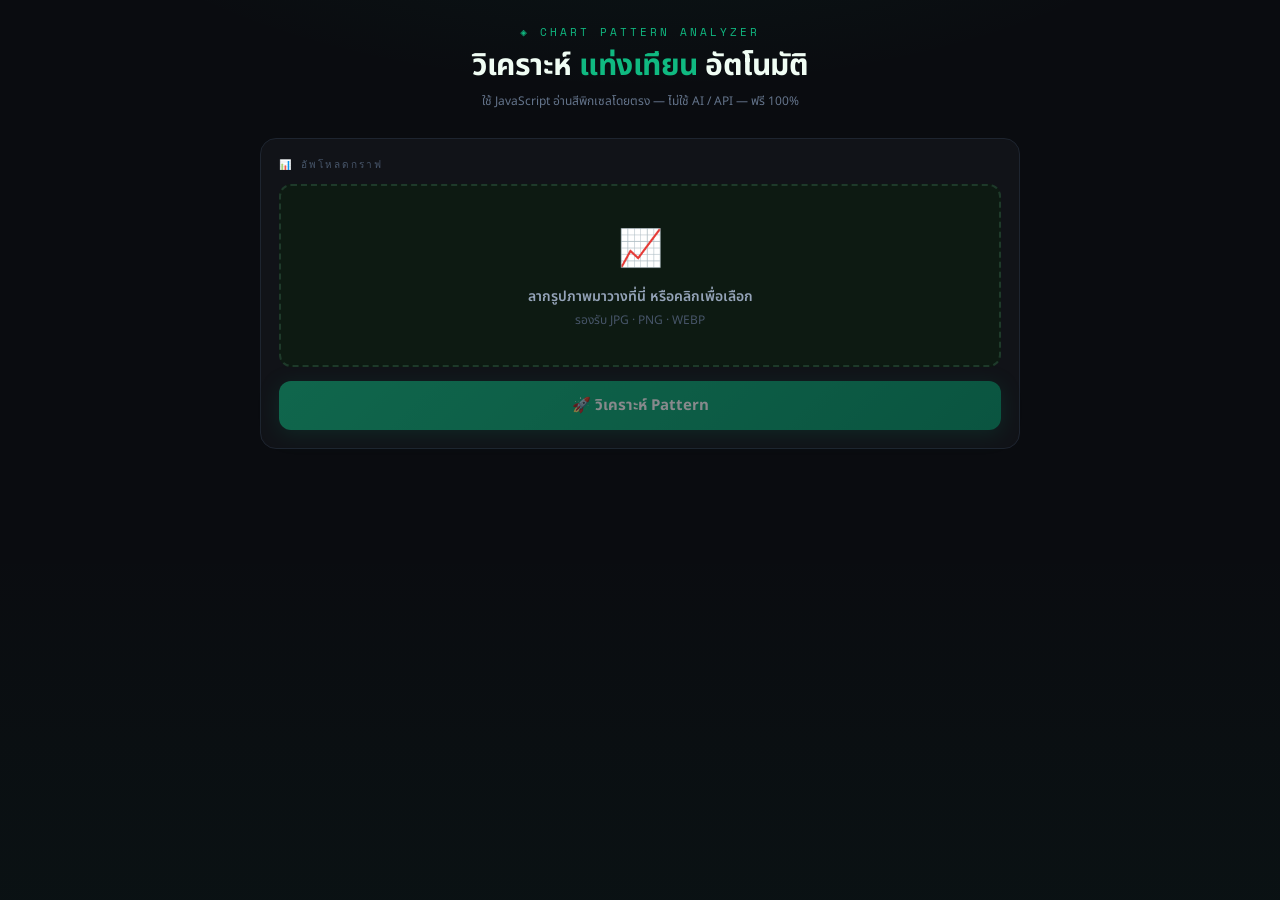
==== commit b50ba0b5: "Add files via upload" ====
--- a/index.html
+++ b/index.html
@@ -3,286 +3,226 @@
 <head>
 <meta charset="UTF-8"/>
 <meta name="viewport" content="width=device-width, initial-scale=1.0"/>
-<title>Chart Pattern AI — วิเคราะห์แท่งเทียน</title>
+<title>Chart Pattern Analyzer</title>
 <link href="https://fonts.googleapis.com/css2?family=Space+Mono:wght@400;700&family=Noto+Sans+Thai:wght@300;400;600;700&display=swap" rel="stylesheet"/>
 <style>
-  *, *::before, *::after { box-sizing: border-box; margin: 0; padding: 0; }
-  body {
-    background: #0a0c10; color: #e2e8f0;
-    font-family: 'Noto Sans Thai', sans-serif; min-height: 100vh;
-  }
-  .app {
-    min-height: 100vh; background: #0a0c10;
+  *,*::before,*::after{box-sizing:border-box;margin:0;padding:0}
+  body{background:#0a0c10;color:#e2e8f0;font-family:'Noto Sans Thai',sans-serif;min-height:100vh}
+  .app{
+    min-height:100vh;background:#0a0c10;
     background-image:
-      radial-gradient(ellipse 80% 50% at 50% -20%, rgba(16,185,129,0.08) 0%, transparent 60%),
-      linear-gradient(180deg, transparent 60%, rgba(16,185,129,0.03) 100%);
-    padding: 24px 16px 48px;
-  }
-  header { text-align: center; margin-bottom: 32px; }
-  .header-tag {
-    font-family: 'Space Mono', monospace; font-size: 11px;
-    letter-spacing: 3px; color: #10b981; text-transform: uppercase; margin-bottom: 8px;
-  }
-  h1 { font-size: clamp(22px,5vw,32px); font-weight: 700; color: #f0fdf4; letter-spacing: -0.5px; line-height: 1.2; }
-  h1 span { color: #10b981; }
-  .header-sub { margin-top: 8px; font-size: 13px; color: #64748b; }
-  .container { max-width: 760px; margin: 0 auto; display: flex; flex-direction: column; gap: 20px; }
-  .card { background: #111318; border: 1px solid #1e2530; border-radius: 16px; padding: 20px; }
-  .section-title {
-    font-size: 11px; letter-spacing: 2px; text-transform: uppercase;
-    color: #475569; font-family: 'Space Mono', monospace; margin-bottom: 12px;
-  }
-
-  /* Upload */
-  .upload-zone {
-    border: 2px dashed #1e3a2a; border-radius: 12px; padding: 40px 20px;
-    text-align: center; cursor: pointer; transition: all 0.2s; background: #0d1a12;
-  }
-  .upload-zone:hover, .upload-zone.drag { border-color: #10b981; background: #0d2018; }
-  .upload-icon { font-size: 40px; margin-bottom: 12px; }
-  .upload-title { font-size: 15px; font-weight: 600; color: #94a3b8; margin-bottom: 4px; }
-  .upload-sub { font-size: 12px; color: #475569; }
-  .preview-wrap { position: relative; border-radius: 12px; overflow: hidden; border: 1px solid #1e2530; background: #0d0f14; }
-  .preview-wrap img { width: 100%; display: block; max-height: 320px; object-fit: contain; }
-  .preview-change {
-    position: absolute; top: 10px; right: 10px;
-    background: rgba(0,0,0,0.7); border: 1px solid #334155;
-    color: #94a3b8; font-size: 12px; padding: 4px 10px;
-    border-radius: 6px; cursor: pointer; backdrop-filter: blur(4px);
-  }
-  .preview-change:hover { color: #e2e8f0; border-color: #64748b; }
-  .btn-analyze {
-    width: 100%; padding: 14px;
-    background: linear-gradient(135deg, #10b981, #059669);
-    color: white; font-family: 'Noto Sans Thai', sans-serif;
-    font-size: 15px; font-weight: 700; border: none; border-radius: 12px;
-    cursor: pointer; transition: all 0.2s; letter-spacing: 0.3px;
-    box-shadow: 0 4px 20px rgba(16,185,129,0.25); margin-top: 16px;
-  }
-  .btn-analyze:hover:not(:disabled) { transform: translateY(-1px); box-shadow: 0 6px 24px rgba(16,185,129,0.35); }
-  .btn-analyze:disabled { opacity: 0.5; cursor: not-allowed; transform: none; }
-  .loading-bar { height: 3px; background: #1e2530; border-radius: 99px; overflow: hidden; margin-top: 12px; }
-  .loading-fill { height: 100%; background: linear-gradient(90deg,#10b981,#34d399); animation: loadrun 1.5s ease-in-out infinite; width: 40%; }
-  @keyframes loadrun { 0%{transform:translateX(-100%)} 100%{transform:translateX(300%)} }
-  .loading-text { text-align: center; font-size: 12px; color: #64748b; margin-top: 8px; font-family: 'Space Mono', monospace; }
-
-  /* Steps */
-  .steps-row { display: flex; align-items: flex-start; overflow-x: auto; padding-bottom: 4px; }
-  .step-item { display: flex; flex-direction: column; align-items: center; position: relative; flex: 1; min-width: 60px; }
-  .step-dot {
-    width: 28px; height: 28px; border-radius: 50%;
-    background: #1e2530; border: 2px solid #334155;
-    display: flex; align-items: center; justify-content: center;
-    font-size: 11px; color: #64748b; font-family: 'Space Mono', monospace;
-    transition: all 0.3s; z-index: 1;
-  }
-  .step-item.done .step-dot { background: #10b981; border-color: #10b981; color: white; }
-  .step-item.active .step-dot { background: #0d2018; border-color: #10b981; color: #10b981; box-shadow: 0 0 0 3px rgba(16,185,129,0.2); }
-  .step-label { font-size: 10px; color: #475569; text-align: center; margin-top: 6px; max-width: 70px; line-height: 1.3; }
-  .step-item.done .step-label, .step-item.active .step-label { color: #94a3b8; }
-  .step-line { position: absolute; top: 14px; left: 50%; width: 100%; height: 2px; background: #1e2530; z-index: 0; }
-  .step-item.done .step-line { background: #10b981; }
-
-  /* Analysis steps */
-  .analysis-step {
-    display: flex; gap: 12px; padding: 12px; border-radius: 10px;
-    border: 1px solid #1e2530; background: #0d0f14; margin-bottom: 8px; transition: all 0.2s;
-  }
-  .analysis-step.pass { border-color: #1a3a2a; background: #0d1a12; }
-  .analysis-step.fail { border-color: #3a1a1a; background: #1a0d0d; }
-  .astep-icon { font-size: 16px; flex-shrink: 0; margin-top: 1px; }
-  .astep-title { font-size: 13px; font-weight: 600; color: #cbd5e1; margin-bottom: 3px; }
-  .astep-detail { font-size: 12px; color: #64748b; line-height: 1.5; }
-
-  /* Stats */
-  .stats-row { display: flex; gap: 10px; }
-  .stat-box { flex: 1; padding: 12px; border-radius: 10px; border: 1px solid #1e2530; background: #0d0f14; text-align: center; }
-  .stat-value { font-family: 'Space Mono', monospace; font-size: 22px; font-weight: 700; }
-  .stat-value.green { color: #10b981; }
-  .stat-value.red { color: #ef4444; }
-  .stat-value.gray { color: #94a3b8; }
-  .stat-label { font-size: 11px; color: #64748b; margin-top: 3px; }
-
-  /* Signal */
-  .signal-badge { display: flex; align-items: center; gap: 16px; padding: 20px; border-radius: 14px; position: relative; overflow: hidden; }
-  .signal-badge.buy { background: linear-gradient(135deg,#0d2018,#0d3020); border: 1px solid #10b981; }
-  .signal-badge.sell { background: linear-gradient(135deg,#200d0d,#300d0d); border: 1px solid #ef4444; }
-  .signal-badge.neutral { background: #111318; border: 1px solid #334155; }
-  .signal-pulse { position: absolute; top:0; left:0; right:0; bottom:0; background: radial-gradient(circle at 20% 50%,rgba(16,185,129,0.06) 0%,transparent 60%); pointer-events:none; }
-  .signal-badge.sell .signal-pulse { background: radial-gradient(circle at 20% 50%,rgba(239,68,68,0.06) 0%,transparent 60%); }
-  .signal-icon { font-size: 36px; }
-  .signal-main { font-size: 20px; font-weight: 700; color: #f0fdf4; }
-  .signal-badge.sell .signal-main { color: #fef2f2; }
-  .signal-sub { font-size: 12px; margin-top: 3px; }
-  .signal-badge.buy .signal-sub { color: #10b981; }
-  .signal-badge.sell .signal-sub { color: #ef4444; }
-  .signal-badge.neutral .signal-sub { color: #64748b; }
-
-  .summary-text { font-size: 13px; color: #94a3b8; line-height: 1.6; padding: 12px; background: #0d0f14; border-radius: 10px; border: 1px solid #1e2530; margin-top: 12px; }
-  .error-box { background: #1a0d0d; border: 1px solid #7f1d1d; border-radius: 10px; padding: 14px; color: #fca5a5; font-size: 13px; }
-  .hidden { display: none !important; }
+      radial-gradient(ellipse 80% 50% at 50% -20%,rgba(16,185,129,0.08) 0%,transparent 60%),
+      linear-gradient(180deg,transparent 60%,rgba(16,185,129,0.03) 100%);
+    padding:24px 16px 48px;
+  }
+  header{text-align:center;margin-bottom:28px}
+  .header-tag{font-family:'Space Mono',monospace;font-size:11px;letter-spacing:3px;color:#10b981;text-transform:uppercase;margin-bottom:8px}
+  h1{font-size:clamp(20px,5vw,30px);font-weight:700;color:#f0fdf4;letter-spacing:-0.5px;line-height:1.2}
+  h1 span{color:#10b981}
+  .header-sub{margin-top:8px;font-size:12px;color:#64748b}
+  .container{max-width:760px;margin:0 auto;display:flex;flex-direction:column;gap:16px}
+  .card{background:#111318;border:1px solid #1e2530;border-radius:16px;padding:18px}
+  .section-title{font-size:10px;letter-spacing:2px;text-transform:uppercase;color:#475569;font-family:'Space Mono',monospace;margin-bottom:12px}
+
+  .upload-zone{border:2px dashed #1e3a2a;border-radius:12px;padding:36px 20px;text-align:center;cursor:pointer;transition:all .2s;background:#0d1a12}
+  .upload-zone:hover,.upload-zone.drag{border-color:#10b981;background:#0d2018}
+  .upload-icon{font-size:36px;margin-bottom:10px}
+  .upload-title{font-size:14px;font-weight:600;color:#94a3b8;margin-bottom:4px}
+  .upload-sub{font-size:12px;color:#475569}
+  .preview-wrap{position:relative;border-radius:12px;overflow:hidden;border:1px solid #1e2530;background:#0d0f14}
+  .preview-wrap img{width:100%;display:block;max-height:300px;object-fit:contain}
+  .preview-change{position:absolute;top:10px;right:10px;background:rgba(0,0,0,.75);border:1px solid #334155;color:#94a3b8;font-size:12px;padding:4px 10px;border-radius:6px;cursor:pointer}
+  .preview-change:hover{color:#e2e8f0}
+
+  .settings-panel{margin-top:14px;padding:12px;background:#0d0f14;border-radius:10px;border:1px solid #1e2530}
+  .slider-row{display:flex;align-items:center;gap:10px;margin-bottom:8px}
+  .slider-row label{font-size:12px;color:#64748b;min-width:130px}
+  input[type=range]{flex:1;accent-color:#10b981}
+  .slider-val{font-family:'Space Mono',monospace;font-size:12px;color:#10b981;min-width:32px;text-align:right}
+  .tip{font-size:11px;color:#475569;margin-top:4px}
+
+  .btn-analyze{width:100%;padding:13px;background:linear-gradient(135deg,#10b981,#059669);color:#fff;font-family:'Noto Sans Thai',sans-serif;font-size:15px;font-weight:700;border:none;border-radius:12px;cursor:pointer;transition:all .2s;box-shadow:0 4px 20px rgba(16,185,129,.25);margin-top:14px}
+  .btn-analyze:hover:not(:disabled){transform:translateY(-1px);box-shadow:0 6px 24px rgba(16,185,129,.35)}
+  .btn-analyze:disabled{opacity:.5;cursor:not-allowed;transform:none}
+
+  .progress-wrap{margin-top:12px}
+  .progress-bar{height:4px;background:#1e2530;border-radius:99px;overflow:hidden}
+  .progress-fill{height:100%;background:linear-gradient(90deg,#10b981,#34d399);border-radius:99px;width:0%;transition:width .4s ease}
+  .progress-text{font-size:11px;color:#64748b;margin-top:6px;font-family:'Space Mono',monospace;text-align:center}
+
+  .steps-row{display:flex;align-items:flex-start;overflow-x:auto;padding-bottom:4px}
+  .step-item{display:flex;flex-direction:column;align-items:center;position:relative;flex:1;min-width:60px}
+  .step-dot{width:28px;height:28px;border-radius:50%;background:#1e2530;border:2px solid #334155;display:flex;align-items:center;justify-content:center;font-size:11px;color:#64748b;font-family:'Space Mono',monospace;transition:all .3s;z-index:1}
+  .step-item.done .step-dot{background:#10b981;border-color:#10b981;color:#fff}
+  .step-item.active .step-dot{background:#0d2018;border-color:#10b981;color:#10b981;box-shadow:0 0 0 3px rgba(16,185,129,.2)}
+  .step-label{font-size:10px;color:#475569;text-align:center;margin-top:6px;max-width:72px;line-height:1.3}
+  .step-item.done .step-label,.step-item.active .step-label{color:#94a3b8}
+  .step-line{position:absolute;top:14px;left:50%;width:100%;height:2px;background:#1e2530;z-index:0}
+  .step-item.done .step-line{background:#10b981}
+
+  .stats-row{display:flex;gap:8px}
+  .stat-box{flex:1;padding:10px;border-radius:10px;border:1px solid #1e2530;background:#0d0f14;text-align:center}
+  .stat-value{font-family:'Space Mono',monospace;font-size:20px;font-weight:700}
+  .sv-g{color:#10b981}.sv-r{color:#ef4444}.sv-gray{color:#94a3b8}.sv-y{color:#f59e0b}
+  .stat-label{font-size:10px;color:#64748b;margin-top:3px}
+
+  .candle-strip{display:flex;flex-wrap:wrap;gap:2px;margin-top:10px;padding:8px;background:#0d0f14;border-radius:8px}
+  .c-block{width:12px;height:24px;border-radius:2px;flex-shrink:0;cursor:default}
+  .c-block.green{background:#10b981}
+  .c-block.red{background:#ef4444}
+  .c-block.doji{background:#334155}
+  .c-block.mark{outline:2px solid #fbbf24;outline-offset:1px}
+
+  .astep{display:flex;gap:10px;padding:12px;border-radius:10px;border:1px solid #1e2530;background:#0d0f14;margin-bottom:8px;transition:all .2s}
+  .astep.pass{border-color:#1a3a2a;background:#0d1a12}
+  .astep.fail{border-color:#3a1a1a;background:#1a0d0d}
+  .astep.skip{opacity:.45}
+  .astep-icon{font-size:15px;flex-shrink:0;margin-top:1px}
+  .astep-title{font-size:13px;font-weight:600;color:#cbd5e1;margin-bottom:3px}
+  .astep-detail{font-size:12px;color:#64748b;line-height:1.5}
+
+  .signal-badge{display:flex;align-items:center;gap:14px;padding:18px;border-radius:14px;position:relative;overflow:hidden}
+  .signal-badge.buy{background:linear-gradient(135deg,#0d2018,#0d3020);border:1px solid #10b981}
+  .signal-badge.sell{background:linear-gradient(135deg,#200d0d,#300d0d);border:1px solid #ef4444}
+  .signal-badge.neutral{background:#111318;border:1px solid #334155}
+  .sig-glow{position:absolute;top:0;left:0;right:0;bottom:0;pointer-events:none}
+  .signal-badge.buy .sig-glow{background:radial-gradient(circle at 20% 50%,rgba(16,185,129,.07) 0%,transparent 60%)}
+  .signal-badge.sell .sig-glow{background:radial-gradient(circle at 20% 50%,rgba(239,68,68,.07) 0%,transparent 60%)}
+  .signal-icon{font-size:34px}
+  .signal-main{font-size:18px;font-weight:700;color:#f0fdf4}
+  .signal-badge.sell .signal-main{color:#fef2f2}
+  .signal-sub{font-size:12px;margin-top:3px}
+  .signal-badge.buy .signal-sub{color:#10b981}
+  .signal-badge.sell .signal-sub{color:#ef4444}
+  .signal-badge.neutral .signal-sub{color:#64748b}
+
+  .summary-text{font-size:13px;color:#94a3b8;line-height:1.6;padding:12px;background:#0d0f14;border-radius:10px;border:1px solid #1e2530;margin-top:12px}
+  .error-box{background:#1a0d0d;border:1px solid #7f1d1d;border-radius:10px;padding:14px;color:#fca5a5;font-size:13px}
+  .hidden{display:none!important}
+  canvas{display:none}
 </style>
 </head>
 <body>
 <div class="app">
   <header>
-    <div class="header-tag">◈ Chart Pattern AI</div>
+    <div class="header-tag">◈ Chart Pattern Analyzer</div>
     <h1>วิเคราะห์ <span>แท่งเทียน</span> อัตโนมัติ</h1>
-    <div class="header-sub">อัพโหลดกราฟ → AI วิเคราะห์ Pattern → รับสัญญาณเทรด</div>
+    <div class="header-sub">ใช้ JavaScript อ่านสีพิกเซลโดยตรง — ไม่ใช้ AI / API — ฟรี 100%</div>
   </header>
 
   <div class="container">
 
-    <!-- Upload Card -->
+    <!-- Upload -->
     <div class="card">
       <div class="section-title">📊 อัพโหลดกราฟ</div>
       <div id="uploadZone" class="upload-zone">
         <div class="upload-icon">📈</div>
         <div class="upload-title">ลากรูปภาพมาวางที่นี่ หรือคลิกเพื่อเลือก</div>
-        <div class="upload-sub">รองรับ JPG, PNG, WEBP</div>
+        <div class="upload-sub">รองรับ JPG · PNG · WEBP</div>
       </div>
       <div id="previewWrap" class="preview-wrap hidden">
         <img id="previewImg" src="" alt="chart"/>
         <button class="preview-change" id="changeBtn">เปลี่ยนรูป</button>
       </div>
       <input type="file" id="fileInput" accept="image/*" style="display:none"/>
+
+      <div id="settingsPanel" class="settings-panel hidden">
+        <div class="section-title" style="margin-bottom:8px">⚙️ ปรับความไวการสแกน</div>
+        <div class="slider-row">
+          <label>ความไวสี (threshold)</label>
+          <input type="range" id="threshSlider" min="5" max="80" value="25"/>
+          <span class="slider-val" id="threshVal">25</span>
+        </div>
+        <div class="slider-row">
+          <label>จำนวนคอลัมน์</label>
+          <input type="range" id="colSlider" min="10" max="80" value="40"/>
+          <span class="slider-val" id="colVal">40</span>
+        </div>
+        <div class="tip">💡 threshold ต่ำ = ไวกว่า ตรวจสีอ่อนได้ด้วย | คอลัมน์มาก = แยกแท่งละเอียดขึ้น</div>
+      </div>
+
       <button class="btn-analyze" id="analyzeBtn" disabled>🚀 วิเคราะห์ Pattern</button>
-      <div id="loadingSection" class="hidden">
-        <div class="loading-bar"><div class="loading-fill"></div></div>
-        <div class="loading-text">AI กำลังอ่านแท่งเทียน...</div>
+      <div id="progressWrap" class="progress-wrap hidden">
+        <div class="progress-bar"><div class="progress-fill" id="progressFill"></div></div>
+        <div class="progress-text" id="progressText">กำลังสแกน...</div>
       </div>
     </div>
 
-    <!-- Steps Card -->
+    <!-- Steps -->
     <div class="card hidden" id="stepsCard">
       <div class="section-title">🔄 ขั้นตอนการวิเคราะห์</div>
       <div class="steps-row" id="stepsRow"></div>
     </div>
 
-    <!-- Stats Card -->
+    <!-- Stats -->
     <div class="card hidden" id="statsCard">
       <div class="section-title">📊 สถิติแท่งเทียน</div>
       <div class="stats-row">
-        <div class="stat-box"><div class="stat-value green" id="statGreen">-</div><div class="stat-label">แท่งเขียว 🟢</div></div>
-        <div class="stat-box"><div class="stat-value red" id="statRed">-</div><div class="stat-label">แท่งแดง 🔴</div></div>
-        <div class="stat-box"><div class="stat-value gray" id="statTotal">-</div><div class="stat-label">ทั้งหมด</div></div>
-        <div class="stat-box"><div class="stat-value" id="statConsec" style="color:#f59e0b">-%</div><div class="stat-label">ติดกัน</div></div>
-      </div>
+        <div class="stat-box"><div class="stat-value sv-g" id="sGreen">-</div><div class="stat-label">แท่งเขียว 🟢</div></div>
+        <div class="stat-box"><div class="stat-value sv-r" id="sRed">-</div><div class="stat-label">แท่งแดง 🔴</div></div>
+        <div class="stat-box"><div class="stat-value sv-gray" id="sTotal">-</div><div class="stat-label">ทั้งหมด</div></div>
+        <div class="stat-box"><div class="stat-value sv-y" id="sConsec">-%</div><div class="stat-label">ติดกัน</div></div>
+      </div>
+      <div class="section-title" style="margin-top:14px;margin-bottom:6px">🔎 แท่งที่ตรวจพบ <span style="color:#fbbf24;font-size:10px">(กรอบเหลือง = Pattern)</span></div>
+      <div class="candle-strip" id="candleStrip"></div>
     </div>
 
-    <!-- Analysis Steps Card -->
+    <!-- Analysis -->
     <div class="card hidden" id="analysisCard">
       <div class="section-title">🔍 ผลการตรวจสอบ</div>
-      <div id="step1Box" class="analysis-step">
+      <div class="astep" id="s1box">
         <div class="astep-icon">⏳</div>
-        <div class="astep-body">
-          <div class="astep-title">Step 1 — สีแท่งเทียนที่มากที่สุด</div>
-          <div class="astep-detail" id="step1Detail"></div>
-        </div>
-      </div>
-      <div id="step2Box" class="analysis-step">
+        <div><div class="astep-title">Step 1 — สีแท่งเทียนที่มากที่สุด</div><div class="astep-detail" id="s1d"></div></div>
+      </div>
+      <div class="astep" id="s2box">
         <div class="astep-icon">⏳</div>
-        <div class="astep-body">
-          <div class="astep-title">Step 2 — แท่งติดกัน ≥2 แท่ง มากกว่า 70%</div>
-          <div class="astep-detail" id="step2Detail"></div>
-        </div>
-      </div>
-      <div id="step3Box" class="analysis-step">
+        <div><div class="astep-title">Step 2 — แท่งติดกัน ≥2 มากกว่า 70%</div><div class="astep-detail" id="s2d"></div></div>
+      </div>
+      <div class="astep" id="s3box">
         <div class="astep-icon">⏳</div>
-        <div class="astep-body">
-          <div class="astep-title">Step 3 — สแกน Pattern ย้อนหลังทั้งกราฟ</div>
-          <div class="astep-detail" id="step3Detail"></div>
-        </div>
+        <div><div class="astep-title">Step 3 — สแกน Pattern ย้อนหลังทั้งกราฟ</div><div class="astep-detail" id="s3d"></div></div>
       </div>
     </div>
 
-    <!-- Signal Card -->
+    <!-- Signal -->
     <div class="card hidden" id="signalCard">
       <div class="section-title">🎯 สัญญาณการเทรด</div>
       <div id="signalBadge"></div>
-      <div id="summaryText" class="summary-text hidden"></div>
+      <div id="summaryDiv" class="summary-text hidden"></div>
     </div>
 
-    <!-- Error Card -->
+    <!-- Error -->
     <div class="card hidden" id="errorCard">
       <div class="error-box" id="errorMsg"></div>
     </div>
 
   </div>
 </div>
+<canvas id="cvs"></canvas>
 
 <script>
-const STEPS = [
-  "ตรวจสอบสีแท่งเทียนที่มากที่สุด",
-  "ตรวจสอบแท่งเทียนติดกัน ≥2 แท่ง > 70%",
-  "ตรวจสอบ Pattern สัญญาณ",
-  "สรุปผล"
-];
-
-let imageBase64 = null;
-
-const uploadZone  = document.getElementById('uploadZone');
-const previewWrap = document.getElementById('previewWrap');
-const previewImg  = document.getElementById('previewImg');
-const fileInput   = document.getElementById('fileInput');
-const changeBtn   = document.getElementById('changeBtn');
-const analyzeBtn  = document.getElementById('analyzeBtn');
-const loadingSection = document.getElementById('loadingSection');
-const stepsCard   = document.getElementById('stepsCard');
-const statsCard   = document.getElementById('statsCard');
-const analysisCard= document.getElementById('analysisCard');
-const signalCard  = document.getElementById('signalCard');
-const errorCard   = document.getElementById('errorCard');
-
-function show(el){ el.classList.remove('hidden'); }
-function hide(el){ el.classList.add('hidden'); }
-
-function handleFile(file) {
-  if (!file || !file.type.startsWith('image/')) return;
-  const url = URL.createObjectURL(file);
-  previewImg.src = url;
-  hide(uploadZone);
-  show(previewWrap);
-  analyzeBtn.disabled = false;
-  hide(stepsCard); hide(statsCard); hide(analysisCard); hide(signalCard); hide(errorCard);
-
-  const reader = new FileReader();
-  reader.onload = e => { imageBase64 = e.target.result.split(',')[1]; };
-  reader.readAsDataURL(file);
-}
-
-uploadZone.addEventListener('click', () => fileInput.click());
-changeBtn.addEventListener('click', () => fileInput.click());
-fileInput.addEventListener('change', e => handleFile(e.target.files[0]));
-
-uploadZone.addEventListener('dragover', e => { e.preventDefault(); uploadZone.classList.add('drag'); });
-uploadZone.addEventListener('dragleave', () => uploadZone.classList.remove('drag'));
-uploadZone.addEventListener('drop', e => {
-  e.preventDefault(); uploadZone.classList.remove('drag');
-  handleFile(e.dataTransfer.files[0]);
-});
-
-function renderSteps(current) {
-  const row = document.getElementById('stepsRow');
+/* ── utils ── */
+const $ = id => document.getElementById(id);
+const show = el => el.classList.remove('hidden');
+const hide = el => el.classList.add('hidden');
+
+const STEPS = ['ตรวจสีที่มากที่สุด','แท่งติดกัน > 70%','สแกน Pattern','สรุปผล'];
+
+function renderStepBar(cur) {
+  const row = $('stepsRow');
   row.innerHTML = '';
-  STEPS.forEach((label, i) => {
+  STEPS.forEach((lbl, i) => {
     const item = document.createElement('div');
-    item.className = 'step-item' + (i < current ? ' done' : i === current ? ' active' : '');
-
+    item.className = 'step-item' + (i < cur ? ' done' : i === cur ? ' active' : '');
     const dot = document.createElement('div');
     dot.className = 'step-dot';
-    if (i < current) {
-      dot.innerHTML = '<svg width="12" height="12" viewBox="0 0 12 12"><polyline points="2,6 5,9 10,3" stroke="currentColor" stroke-width="2" fill="none"/></svg>';
-    } else {
-      dot.textContent = i + 1;
-    }
-
-    const lbl = document.createElement('div');
-    lbl.className = 'step-label';
-    lbl.textContent = label;
-
-    item.appendChild(dot);
-    item.appendChild(lbl);
+    dot.innerHTML = i < cur
+      ? '<svg width="12" height="12" viewBox="0 0 12 12"><polyline points="2,6 5,9 10,3" stroke="currentColor" stroke-width="2" fill="none"/></svg>'
+      : String(i + 1);
+    const label = document.createElement('div');
+    label.className = 'step-label';
+    label.textContent = lbl;
+    item.appendChild(dot); item.appendChild(label);
     if (i < STEPS.length - 1) {
       const line = document.createElement('div');
       line.className = 'step-line';
@@ -292,172 +232,286 @@
   });
 }
 
-function updateStepBox(boxId, iconId, detailId, status, detail) {
-  const box = document.getElementById(boxId);
-  const iconEl = box.querySelector('.astep-icon');
-  const detailEl = document.getElementById(detailId);
-  const icons = { pass:'✅', fail:'❌', pending:'⏳', running:'🔄' };
-  box.className = 'analysis-step ' + (status === 'pass' ? 'pass' : status === 'fail' ? 'fail' : '');
-  iconEl.textContent = icons[status] || '○';
-  detailEl.textContent = detail || '';
-}
-
-function renderSignal(signal, dominantColor) {
-  const badge = document.getElementById('signalBadge');
-  if (signal === 'BUY') {
+function setStepBox(boxId, detailId, status, detail) {
+  const box = $(boxId);
+  const icons = { pass:'✅', fail:'❌', pending:'⏳', skip:'⏭️' };
+  box.className = 'astep ' + { pass:'pass', fail:'fail', skip:'skip' }[status] || '';
+  box.querySelector('.astep-icon').textContent = icons[status] || '⏳';
+  $(detailId).textContent = detail || '';
+}
+
+function setProgress(pct, txt) {
+  $('progressFill').style.width = pct + '%';
+  $('progressText').textContent = txt;
+}
+
+/* ── pixel helpers ── */
+function rgbToHsl(r, g, b) {
+  r /= 255; g /= 255; b /= 255;
+  const max = Math.max(r,g,b), min = Math.min(r,g,b);
+  let h, s, l = (max + min) / 2;
+  if (max === min) { h = s = 0; }
+  else {
+    const d = max - min;
+    s = l > 0.5 ? d / (2 - max - min) : d / (max + min);
+    switch (max) {
+      case r: h = ((g - b) / d + (g < b ? 6 : 0)) / 6; break;
+      case g: h = ((b - r) / d + 2) / 6; break;
+      case b: h = ((r - g) / d + 4) / 6; break;
+    }
+  }
+  return [h * 360, s * 100, l * 100];
+}
+
+function classifyPx(r, g, b, a, thresh) {
+  if (a < 60) return 'bg';
+  const [h, s, l] = rgbToHsl(r, g, b);
+  if (s < 12 || l > 90 || l < 4) return 'bg';       // near-gray / white / black
+  if (h >= 75 && h <= 175 && s >= thresh) return 'green';
+  if ((h <= 22 || h >= 338) && s >= thresh) return 'red';
+  return 'bg';
+}
+
+/* ── image scanner ── */
+function scanImage(img, numCols, thresh) {
+  const cvs = $('cvs');
+  const W = Math.min(img.naturalWidth,  1400);
+  const H = Math.min(img.naturalHeight, 900);
+  cvs.width = W; cvs.height = H;
+  const ctx = cvs.getContext('2d');
+  ctx.drawImage(img, 0, 0, W, H);
+  const data = ctx.getImageData(0, 0, W, H).data;
+
+  // Skip top 8% (title/price labels) and bottom 12% (time axis)
+  const yTop = Math.floor(H * 0.08);
+  const yBot = Math.floor(H * 0.88);
+  const colW = Math.floor(W / numCols);
+  const candles = [];
+
+  for (let col = 0; col < numCols; col++) {
+    const xS = col * colW;
+    const xE = xS + colW;
+    let g = 0, rr = 0;
+    for (let x = xS; x < xE; x++) {
+      for (let y = yTop; y < yBot; y++) {
+        const idx = (y * W + x) * 4;
+        const cls = classifyPx(data[idx], data[idx+1], data[idx+2], data[idx+3], thresh);
+        if (cls === 'green') g++;
+        else if (cls === 'red') rr++;
+      }
+    }
+    const tot = g + rr;
+    if (tot < 6) { candles.push('doji'); continue; }
+    const ratio = Math.max(g, rr) / tot;
+    if (g > rr && ratio >= 0.35) candles.push('green');
+    else if (rr > g && ratio >= 0.35) candles.push('red');
+    else candles.push('doji');
+  }
+
+  // Trim leading/trailing empty columns
+  let s = 0, e = candles.length - 1;
+  while (s < e && candles[s] === 'doji') s++;
+  while (e > s && candles[e] === 'doji') e--;
+  return candles.slice(s, e + 1);
+}
+
+/* ── 3-step analysis ── */
+function analyze(candles) {
+  const total  = candles.length;
+  const greens = candles.filter(c => c === 'green').length;
+  const reds   = candles.filter(c => c === 'red').length;
+
+  /* STEP 1 */
+  const dominant = greens > reds ? 'green' : reds > greens ? 'red' : 'neutral';
+  const step1Pass = dominant !== 'neutral';
+  const step1Detail = `พบแท่งเขียว ${greens} | แท่งแดง ${reds} | ทั้งหมด ${total} แท่ง`
+    + (step1Pass ? ` → ${dominant === 'green' ? 'เขียว' : 'แดง'}มากกว่า ✓` : ' → เท่ากัน ไม่ชัดเจน ✗');
+
+  if (!step1Pass) return { greens, reds, total, dominant, step1Pass, step1Detail,
+    consecPct:0, step2Pass:false, step2Detail:'ข้ามเพราะ Step 1 ไม่ผ่าน',
+    patternFound:false, patternDetail:'', signal:'NONE', markIdx:[] };
+
+  /* STEP 2 */
+  let consecCount = 0, i = 0;
+  while (i < candles.length) {
+    if (candles[i] === dominant) {
+      let run = 0;
+      while (i < candles.length && candles[i] === dominant) { run++; i++; }
+      if (run >= 2) consecCount += run;
+    } else i++;
+  }
+  const consecPct = total > 0 ? (consecCount / total) * 100 : 0;
+  const step2Pass = consecPct > 70;
+  const step2Detail = `แท่งในกลุ่มติดกัน ≥2: ${consecCount} แท่ง จาก ${total} = ${consecPct.toFixed(1)}%`
+    + (step2Pass ? ' > 70% ✓' : ' ≤ 70% ✗');
+
+  if (!step2Pass) return { greens, reds, total, dominant, step1Pass, step1Detail,
+    consecPct, step2Pass, step2Detail,
+    patternFound:false, patternDetail:'ข้ามเพราะ Step 2 ไม่ผ่าน', signal:'NONE', markIdx:[] };
+
+  /* STEP 3 */
+  // BUY : opp(≥1) → dominant → dominant
+  // SELL: opp(≥1) → dominant → dominant  (with opp = green when dominant=red)
+  const opp = dominant === 'green' ? 'red' : 'green';
+  let patternFound = false, patternDetail = '', signal = 'NONE', markIdx = [];
+
+  for (let j = 1; j < candles.length - 1; j++) {
+    if (candles[j] === dominant && candles[j-1] === dominant) {
+      // Need at least one opp before this pair
+      let hasOpp = false;
+      for (let k = j - 2; k >= 0; k--) {
+        if (candles[k] === opp)      { hasOpp = true; break; }
+        if (candles[k] === dominant) break; // unbroken dominant block before pair → no opp
+      }
+      if (hasOpp) {
+        patternFound = true;
+        markIdx = [j-1, j];
+        signal = dominant === 'green' ? 'BUY' : 'SELL';
+        const dName = dominant === 'green' ? 'เขียว' : 'แดง';
+        const oName = opp === 'green' ? 'เขียว' : 'แดง';
+        patternDetail = `พบ Pattern: ${oName}(≥1) → ${dName} → ${dName} ที่ตำแหน่งที่ ${j} และ ${j+1}`;
+        break;
+      }
+    }
+  }
+
+  if (!patternFound) {
+    const dName = dominant === 'green' ? 'เขียว' : 'แดง';
+    const oName = opp === 'green' ? 'เขียว' : 'แดง';
+    patternDetail = `ไม่พบ Pattern ${oName}(≥1) → ${dName} → ${dName} ในกราฟ`;
+  }
+
+  return { greens, reds, total, dominant, step1Pass, step1Detail,
+    consecPct, step2Pass, step2Detail, patternFound, patternDetail, signal, markIdx };
+}
+
+/* ── render ── */
+function renderResults(r, candles) {
+  // Stats
+  show($('statsCard'));
+  $('sGreen').textContent = r.greens;
+  $('sRed').textContent   = r.reds;
+  $('sTotal').textContent = r.total;
+  const ce = $('sConsec');
+  ce.textContent  = r.consecPct.toFixed(0) + '%';
+  ce.className    = 'stat-value ' + (r.consecPct > 70 ? 'sv-g' : 'sv-y');
+
+  // Candle strip
+  const strip = $('candleStrip');
+  strip.innerHTML = '';
+  candles.forEach((c, i) => {
+    const b = document.createElement('div');
+    b.className = 'c-block ' + c + (r.markIdx.includes(i) ? ' mark' : '');
+    b.title = `#${i+1} ${c}`;
+    strip.appendChild(b);
+  });
+
+  // Step boxes
+  show($('analysisCard'));
+  setStepBox('s1box','s1d', r.step1Pass ? 'pass' : 'fail', r.step1Detail);
+  setStepBox('s2box','s2d', !r.step1Pass ? 'skip' : r.step2Pass ? 'pass' : 'fail', r.step2Detail);
+  setStepBox('s3box','s3d', !r.step2Pass ? 'skip' : r.patternFound ? 'pass' : 'fail', r.patternDetail);
+
+  // Step bar
+  const cur = !r.step1Pass ? 1 : !r.step2Pass ? 2 : !r.patternFound ? 3 : 4;
+  renderStepBar(cur);
+
+  // Signal
+  show($('signalCard'));
+  const badge = $('signalBadge');
+  if (r.signal === 'BUY') {
     badge.className = 'signal-badge buy';
-    badge.innerHTML = `
-      <div class="signal-pulse"></div>
+    badge.innerHTML = `<div class="sig-glow"></div>
       <div class="signal-icon">📈</div>
-      <div class="signal-text">
-        <div class="signal-main">✅ ขา BUY อนุมัติเทรด</div>
-        <div class="signal-sub">พบ Pattern แดง → เขียว → เขียว</div>
-      </div>`;
-  } else if (signal === 'SELL') {
+      <div><div class="signal-main">✅ ขา BUY อนุมัติเทรด</div>
+           <div class="signal-sub">พบ Pattern แดง → เขียว → เขียว</div></div>`;
+  } else if (r.signal === 'SELL') {
     badge.className = 'signal-badge sell';
-    badge.innerHTML = `
-      <div class="signal-pulse"></div>
+    badge.innerHTML = `<div class="sig-glow"></div>
       <div class="signal-icon">📉</div>
-      <div class="signal-text">
-        <div class="signal-main">✅ ขา SELL อนุมัติเทรด</div>
-        <div class="signal-sub">พบ Pattern เขียว → แดง → แดง</div>
-      </div>`;
+      <div><div class="signal-main">✅ ขา SELL อนุมัติเทรด</div>
+           <div class="signal-sub">พบ Pattern เขียว → แดง → แดง</div></div>`;
   } else {
     badge.className = 'signal-badge neutral';
-    badge.innerHTML = `
-      <div class="signal-icon">⚠️</div>
-      <div class="signal-text">
-        <div class="signal-main">รอสัญญาณต่อไป</div>
-        <div class="signal-sub">ยังไม่พบ Pattern ที่ตรงเงื่อนไข</div>
-      </div>`;
-  }
-}
-
-analyzeBtn.addEventListener('click', async () => {
-  if (!imageBase64) return;
-  analyzeBtn.disabled = true;
-  analyzeBtn.textContent = '🔍 กำลังวิเคราะห์...';
-  show(loadingSection);
-  show(stepsCard); renderSteps(0);
-  show(analysisCard);
-  hide(statsCard); hide(signalCard); hide(errorCard);
-
-  const prompt = `You are an expert candlestick chart pattern analyzer. Carefully examine ALL candles in the chart image from left to right.
-
-Perform EXACTLY these 3 steps and return JSON only (no markdown, no extra text).
-
-━━━ STEP 1: Dominant Color ━━━
-- Count ALL green (bullish/up) candles and ALL red (bearish/down) candles in the entire chart
-- dominantColor = whichever has more candles ("green" or "red"). If equal → "neutral"
-- step1Pass = true only if dominantColor is "green" or "red" (not neutral)
-
-━━━ STEP 2: Consecutive Groups > 70% ━━━
-Only if step1Pass is true:
-- Find ALL groups of 2 or more consecutive candles of the DOMINANT color
-- Sum up how many candles are inside those groups
-- consecutivePercent = (sum of candles in groups ÷ totalCount) × 100
-- step2Pass = true if consecutivePercent > 70
-
-━━━ STEP 3: Historical Pattern Scan ━━━
-Only if step2Pass is true. Scan the ENTIRE chart history (all candles, left to right):
-
-IF dominantColor = "green" (BUY side):
-  Search anywhere in the chart for this sequence:
-  [one or more RED candles in a row] → [GREEN candle] → [GREEN candle]
-  = red streak ending, then 2 consecutive green candles appear
-  If this pattern exists ANYWHERE in the chart → patternFound = true, signal = "BUY"
-
-IF dominantColor = "red" (SELL side):
-  Search anywhere in the chart for this sequence:
-  [one or more GREEN candles in a row] → [RED candle] → [RED candle]
-  = green streak ending, then 2 consecutive red candles appear
-  If this pattern exists ANYWHERE in the chart → patternFound = true, signal = "SELL"
-
-If pattern NOT found → patternFound = false, signal = "NONE"
-If step2Pass = false → skip step 3, signal = "NONE"
-
-━━━ OUTPUT FORMAT ━━━
-Return ONLY this JSON object, nothing else:
-{
-  "greenCount": <integer>,
-  "redCount": <integer>,
-  "totalCount": <integer>,
-  "dominantColor": "green" | "red" | "neutral",
-  "step1Pass": true | false,
-  "step1Detail": "<Thai explanation>",
-  "consecutiveGroupsCount": <integer>,
-  "consecutivePercent": <float 0-100>,
-  "step2Pass": true | false,
-  "step2Detail": "<Thai explanation>",
-  "patternFound": true | false,
-  "patternDetail": "<Thai: describe where pattern was found>",
-  "signal": "BUY" | "SELL" | "NONE",
-  "summary": "<Thai: 1-2 sentence conclusion>"
-}`;
-
-  try {
-    const response = await fetch('https://api.anthropic.com/v1/messages', {
-      method: 'POST',
-      headers: { 'Content-Type': 'application/json' },
-      body: JSON.stringify({
-        model: 'claude-sonnet-4-20250514',
-        max_tokens: 1000,
-        messages: [{
-          role: 'user',
-          content: [
-            { type: 'image', source: { type: 'base64', media_type: 'image/jpeg', data: imageBase64 } },
-            { type: 'text', text: prompt }
-          ]
-        }]
-      })
-    });
-
-    const data = await response.json();
-    const text = (data.content || []).map(b => b.text || '').join('');
-    const clean = text.replace(/```json|```/g, '').trim();
-    const r = JSON.parse(clean);
-
-    // Stats
-    show(statsCard);
-    document.getElementById('statGreen').textContent = r.greenCount;
-    document.getElementById('statRed').textContent = r.redCount;
-    document.getElementById('statTotal').textContent = r.totalCount;
-    const consecEl = document.getElementById('statConsec');
-    consecEl.textContent = (r.consecutivePercent || 0).toFixed(0) + '%';
-    consecEl.style.color = r.consecutivePercent > 70 ? '#10b981' : '#f59e0b';
-
-    // Step boxes
-    updateStepBox('step1Box','','step1Detail', r.step1Pass ? 'pass' : 'fail', r.step1Detail);
-    updateStepBox('step2Box','','step2Detail',
-      !r.step1Pass ? 'pending' : r.step2Pass ? 'pass' : 'fail',
-      r.step1Pass ? r.step2Detail : '');
-    const step3detail = r.step2Pass
-      ? (r.patternDetail || (r.dominantColor === 'green' ? 'ค้นหา Pattern: แดง(≥1) → เขียว → เขียว' : 'ค้นหา Pattern: เขียว(≥1) → แดง → แดง'))
-      : '';
-    updateStepBox('step3Box','','step3Detail',
-      !r.step2Pass ? 'pending' : r.patternFound ? 'pass' : 'fail',
-      step3detail);
-
-    // Steps indicator
-    const currentStep = r.signal !== 'NONE' ? 4 : !r.step2Pass ? 2 : !r.patternFound ? 3 : 4;
-    renderSteps(currentStep);
-
-    // Signal
-    show(signalCard);
-    renderSignal(r.signal, r.dominantColor);
-    const summaryEl = document.getElementById('summaryText');
-    if (r.summary) { summaryEl.textContent = '💬 ' + r.summary; show(summaryEl); }
-    else { hide(summaryEl); }
-
-  } catch(err) {
-    show(errorCard);
-    document.getElementById('errorMsg').textContent = '⚠️ วิเคราะห์ไม่สำเร็จ: ' + err.message;
-  } finally {
-    hide(loadingSection);
-    analyzeBtn.disabled = false;
-    analyzeBtn.textContent = '🚀 วิเคราะห์ Pattern';
-  }
+    badge.innerHTML = `<div class="signal-icon">⚠️</div>
+      <div><div class="signal-main">รอสัญญาณต่อไป</div>
+           <div class="signal-sub">ยังไม่พบ Pattern ที่ตรงเงื่อนไข</div></div>`;
+  }
+
+  const sum = $('summaryDiv');
+  const dName = r.dominant === 'green' ? 'เขียว' : r.dominant === 'red' ? 'แดง' : 'เท่ากัน';
+  sum.textContent = `💬 สีที่มากที่สุด: ${dName} | ติดกัน: ${r.consecPct.toFixed(1)}% | `
+    + (r.signal !== 'NONE' ? `พบ Pattern → สัญญาณ ${r.signal}` : 'ไม่ครบเงื่อนไข → รอสัญญาณ');
+  show(sum);
+}
+
+/* ── UI wiring ── */
+let loadedImg = null;
+
+$('threshSlider').addEventListener('input', e => $('threshVal').textContent = e.target.value);
+$('colSlider').addEventListener('input',   e => $('colVal').textContent   = e.target.value);
+
+function handleFile(file) {
+  if (!file || !file.type.startsWith('image/')) return;
+  const url = URL.createObjectURL(file);
+  $('previewImg').src = url;
+  hide($('uploadZone')); show($('previewWrap')); show($('settingsPanel'));
+  $('analyzeBtn').disabled = false;
+  ['stepsCard','statsCard','analysisCard','signalCard','errorCard'].forEach(id => hide($(id)));
+  const img = new Image();
+  img.onload = () => { loadedImg = img; };
+  img.src = url;
+}
+
+$('uploadZone').addEventListener('click',    () => $('fileInput').click());
+$('changeBtn').addEventListener('click',     () => $('fileInput').click());
+$('fileInput').addEventListener('change',     e  => handleFile(e.target.files[0]));
+$('uploadZone').addEventListener('dragover',  e  => { e.preventDefault(); $('uploadZone').classList.add('drag'); });
+$('uploadZone').addEventListener('dragleave', () => $('uploadZone').classList.remove('drag'));
+$('uploadZone').addEventListener('drop',      e  => { e.preventDefault(); $('uploadZone').classList.remove('drag'); handleFile(e.dataTransfer.files[0]); });
+
+$('analyzeBtn').addEventListener('click', () => {
+  if (!loadedImg) return;
+  $('analyzeBtn').disabled = true;
+  $('analyzeBtn').textContent = '🔍 กำลังวิเคราะห์...';
+  hide($('errorCard'));
+  show($('stepsCard')); renderStepBar(0);
+  show($('progressWrap')); setProgress(10, 'โหลดข้อมูลภาพ...');
+
+  setTimeout(() => {
+    try {
+      const thresh  = parseInt($('threshSlider').value);
+      const numCols = parseInt($('colSlider').value);
+      setProgress(35, 'สแกนสีแต่ละคอลัมน์...');
+      setTimeout(() => {
+        try {
+          const candles = scanImage(loadedImg, numCols, thresh);
+          setProgress(72, 'วิเคราะห์ Pattern...');
+          setTimeout(() => {
+            try {
+              const result = analyze(candles);
+              setProgress(100, 'เสร็จแล้ว!');
+              setTimeout(() => {
+                hide($('progressWrap'));
+                renderResults(result, candles);
+                $('analyzeBtn').disabled = false;
+                $('analyzeBtn').textContent = '🔄 วิเคราะห์ใหม่';
+              }, 250);
+            } catch(e) { showErr(e.message); }
+          }, 30);
+        } catch(e) { showErr(e.message); }
+      }, 30);
+    } catch(e) { showErr(e.message); }
+  }, 30);
 });
+
+function showErr(msg) {
+  hide($('progressWrap'));
+  show($('errorCard'));
+  $('errorMsg').textContent = '⚠️ เกิดข้อผิดพลาด: ' + msg;
+  $('analyzeBtn').disabled = false;
+  $('analyzeBtn').textContent = '🚀 วิเคราะห์ Pattern';
+}
 </script>
 </body>
 </html>
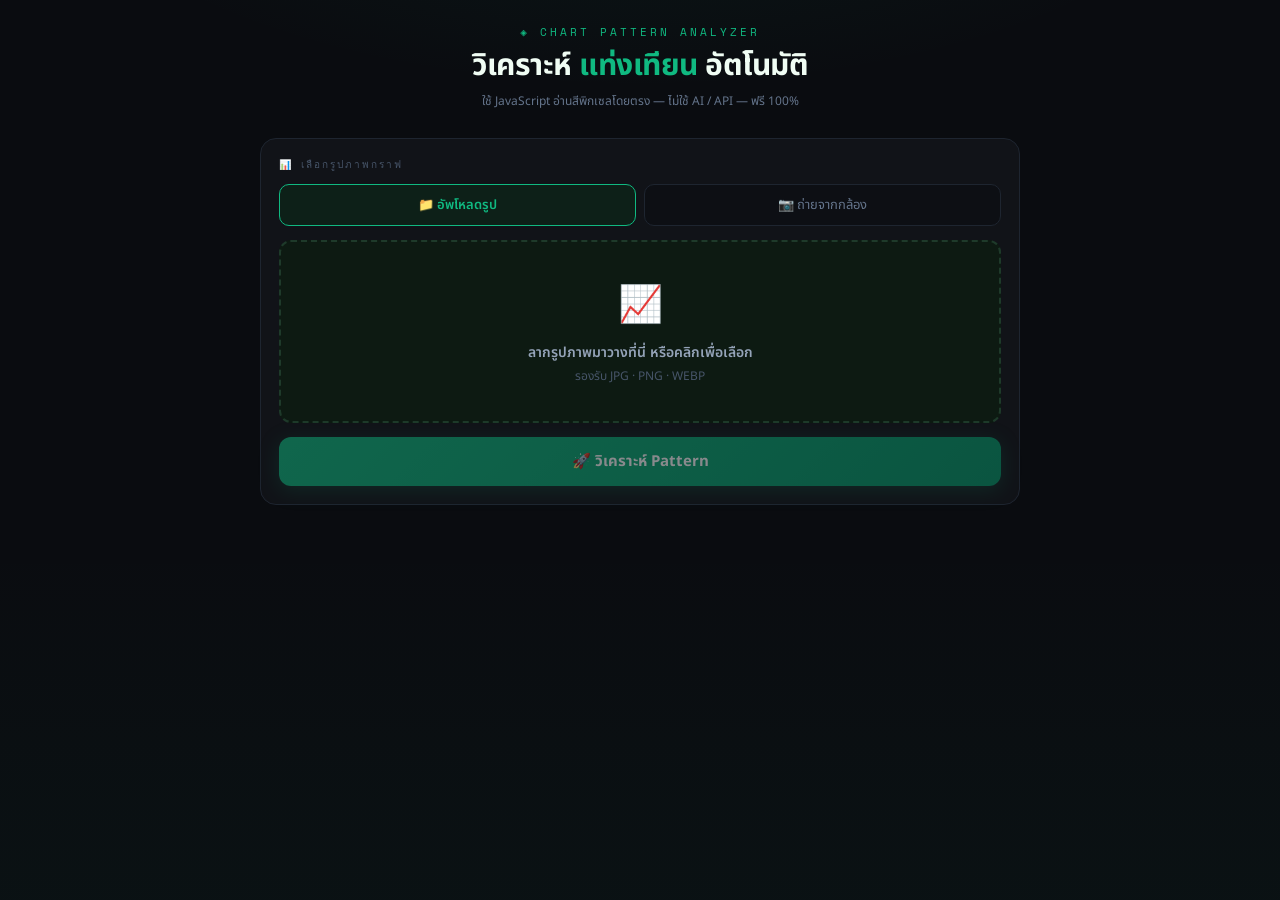
==== commit bf327081: "Add files via upload" ====
--- a/index.html
+++ b/index.html
@@ -6,100 +6,129 @@
 <title>Chart Pattern Analyzer</title>
 <link href="https://fonts.googleapis.com/css2?family=Space+Mono:wght@400;700&family=Noto+Sans+Thai:wght@300;400;600;700&display=swap" rel="stylesheet"/>
 <style>
-  *,*::before,*::after{box-sizing:border-box;margin:0;padding:0}
-  body{background:#0a0c10;color:#e2e8f0;font-family:'Noto Sans Thai',sans-serif;min-height:100vh}
-  .app{
-    min-height:100vh;background:#0a0c10;
-    background-image:
-      radial-gradient(ellipse 80% 50% at 50% -20%,rgba(16,185,129,0.08) 0%,transparent 60%),
-      linear-gradient(180deg,transparent 60%,rgba(16,185,129,0.03) 100%);
-    padding:24px 16px 48px;
-  }
-  header{text-align:center;margin-bottom:28px}
-  .header-tag{font-family:'Space Mono',monospace;font-size:11px;letter-spacing:3px;color:#10b981;text-transform:uppercase;margin-bottom:8px}
-  h1{font-size:clamp(20px,5vw,30px);font-weight:700;color:#f0fdf4;letter-spacing:-0.5px;line-height:1.2}
-  h1 span{color:#10b981}
-  .header-sub{margin-top:8px;font-size:12px;color:#64748b}
-  .container{max-width:760px;margin:0 auto;display:flex;flex-direction:column;gap:16px}
-  .card{background:#111318;border:1px solid #1e2530;border-radius:16px;padding:18px}
-  .section-title{font-size:10px;letter-spacing:2px;text-transform:uppercase;color:#475569;font-family:'Space Mono',monospace;margin-bottom:12px}
-
-  .upload-zone{border:2px dashed #1e3a2a;border-radius:12px;padding:36px 20px;text-align:center;cursor:pointer;transition:all .2s;background:#0d1a12}
-  .upload-zone:hover,.upload-zone.drag{border-color:#10b981;background:#0d2018}
-  .upload-icon{font-size:36px;margin-bottom:10px}
-  .upload-title{font-size:14px;font-weight:600;color:#94a3b8;margin-bottom:4px}
-  .upload-sub{font-size:12px;color:#475569}
-  .preview-wrap{position:relative;border-radius:12px;overflow:hidden;border:1px solid #1e2530;background:#0d0f14}
-  .preview-wrap img{width:100%;display:block;max-height:300px;object-fit:contain}
-  .preview-change{position:absolute;top:10px;right:10px;background:rgba(0,0,0,.75);border:1px solid #334155;color:#94a3b8;font-size:12px;padding:4px 10px;border-radius:6px;cursor:pointer}
-  .preview-change:hover{color:#e2e8f0}
-
-  .settings-panel{margin-top:14px;padding:12px;background:#0d0f14;border-radius:10px;border:1px solid #1e2530}
-  .slider-row{display:flex;align-items:center;gap:10px;margin-bottom:8px}
-  .slider-row label{font-size:12px;color:#64748b;min-width:130px}
-  input[type=range]{flex:1;accent-color:#10b981}
-  .slider-val{font-family:'Space Mono',monospace;font-size:12px;color:#10b981;min-width:32px;text-align:right}
-  .tip{font-size:11px;color:#475569;margin-top:4px}
-
-  .btn-analyze{width:100%;padding:13px;background:linear-gradient(135deg,#10b981,#059669);color:#fff;font-family:'Noto Sans Thai',sans-serif;font-size:15px;font-weight:700;border:none;border-radius:12px;cursor:pointer;transition:all .2s;box-shadow:0 4px 20px rgba(16,185,129,.25);margin-top:14px}
-  .btn-analyze:hover:not(:disabled){transform:translateY(-1px);box-shadow:0 6px 24px rgba(16,185,129,.35)}
-  .btn-analyze:disabled{opacity:.5;cursor:not-allowed;transform:none}
-
-  .progress-wrap{margin-top:12px}
-  .progress-bar{height:4px;background:#1e2530;border-radius:99px;overflow:hidden}
-  .progress-fill{height:100%;background:linear-gradient(90deg,#10b981,#34d399);border-radius:99px;width:0%;transition:width .4s ease}
-  .progress-text{font-size:11px;color:#64748b;margin-top:6px;font-family:'Space Mono',monospace;text-align:center}
-
-  .steps-row{display:flex;align-items:flex-start;overflow-x:auto;padding-bottom:4px}
-  .step-item{display:flex;flex-direction:column;align-items:center;position:relative;flex:1;min-width:60px}
-  .step-dot{width:28px;height:28px;border-radius:50%;background:#1e2530;border:2px solid #334155;display:flex;align-items:center;justify-content:center;font-size:11px;color:#64748b;font-family:'Space Mono',monospace;transition:all .3s;z-index:1}
-  .step-item.done .step-dot{background:#10b981;border-color:#10b981;color:#fff}
-  .step-item.active .step-dot{background:#0d2018;border-color:#10b981;color:#10b981;box-shadow:0 0 0 3px rgba(16,185,129,.2)}
-  .step-label{font-size:10px;color:#475569;text-align:center;margin-top:6px;max-width:72px;line-height:1.3}
-  .step-item.done .step-label,.step-item.active .step-label{color:#94a3b8}
-  .step-line{position:absolute;top:14px;left:50%;width:100%;height:2px;background:#1e2530;z-index:0}
-  .step-item.done .step-line{background:#10b981}
-
-  .stats-row{display:flex;gap:8px}
-  .stat-box{flex:1;padding:10px;border-radius:10px;border:1px solid #1e2530;background:#0d0f14;text-align:center}
-  .stat-value{font-family:'Space Mono',monospace;font-size:20px;font-weight:700}
-  .sv-g{color:#10b981}.sv-r{color:#ef4444}.sv-gray{color:#94a3b8}.sv-y{color:#f59e0b}
-  .stat-label{font-size:10px;color:#64748b;margin-top:3px}
-
-  .candle-strip{display:flex;flex-wrap:wrap;gap:2px;margin-top:10px;padding:8px;background:#0d0f14;border-radius:8px}
-  .c-block{width:12px;height:24px;border-radius:2px;flex-shrink:0;cursor:default}
-  .c-block.green{background:#10b981}
-  .c-block.red{background:#ef4444}
-  .c-block.doji{background:#334155}
-  .c-block.mark{outline:2px solid #fbbf24;outline-offset:1px}
-
-  .astep{display:flex;gap:10px;padding:12px;border-radius:10px;border:1px solid #1e2530;background:#0d0f14;margin-bottom:8px;transition:all .2s}
-  .astep.pass{border-color:#1a3a2a;background:#0d1a12}
-  .astep.fail{border-color:#3a1a1a;background:#1a0d0d}
-  .astep.skip{opacity:.45}
-  .astep-icon{font-size:15px;flex-shrink:0;margin-top:1px}
-  .astep-title{font-size:13px;font-weight:600;color:#cbd5e1;margin-bottom:3px}
-  .astep-detail{font-size:12px;color:#64748b;line-height:1.5}
-
-  .signal-badge{display:flex;align-items:center;gap:14px;padding:18px;border-radius:14px;position:relative;overflow:hidden}
-  .signal-badge.buy{background:linear-gradient(135deg,#0d2018,#0d3020);border:1px solid #10b981}
-  .signal-badge.sell{background:linear-gradient(135deg,#200d0d,#300d0d);border:1px solid #ef4444}
-  .signal-badge.neutral{background:#111318;border:1px solid #334155}
-  .sig-glow{position:absolute;top:0;left:0;right:0;bottom:0;pointer-events:none}
-  .signal-badge.buy .sig-glow{background:radial-gradient(circle at 20% 50%,rgba(16,185,129,.07) 0%,transparent 60%)}
-  .signal-badge.sell .sig-glow{background:radial-gradient(circle at 20% 50%,rgba(239,68,68,.07) 0%,transparent 60%)}
-  .signal-icon{font-size:34px}
-  .signal-main{font-size:18px;font-weight:700;color:#f0fdf4}
-  .signal-badge.sell .signal-main{color:#fef2f2}
-  .signal-sub{font-size:12px;margin-top:3px}
-  .signal-badge.buy .signal-sub{color:#10b981}
-  .signal-badge.sell .signal-sub{color:#ef4444}
-  .signal-badge.neutral .signal-sub{color:#64748b}
-
-  .summary-text{font-size:13px;color:#94a3b8;line-height:1.6;padding:12px;background:#0d0f14;border-radius:10px;border:1px solid #1e2530;margin-top:12px}
-  .error-box{background:#1a0d0d;border:1px solid #7f1d1d;border-radius:10px;padding:14px;color:#fca5a5;font-size:13px}
-  .hidden{display:none!important}
-  canvas{display:none}
+*,*::before,*::after{box-sizing:border-box;margin:0;padding:0}
+body{background:#0a0c10;color:#e2e8f0;font-family:'Noto Sans Thai',sans-serif;min-height:100vh}
+.app{
+  min-height:100vh;background:#0a0c10;
+  background-image:
+    radial-gradient(ellipse 80% 50% at 50% -20%,rgba(16,185,129,0.08) 0%,transparent 60%),
+    linear-gradient(180deg,transparent 60%,rgba(16,185,129,0.03) 100%);
+  padding:24px 16px 48px;
+}
+header{text-align:center;margin-bottom:28px}
+.header-tag{font-family:'Space Mono',monospace;font-size:11px;letter-spacing:3px;color:#10b981;text-transform:uppercase;margin-bottom:8px}
+h1{font-size:clamp(20px,5vw,30px);font-weight:700;color:#f0fdf4;letter-spacing:-0.5px;line-height:1.2}
+h1 span{color:#10b981}
+.header-sub{margin-top:8px;font-size:12px;color:#64748b}
+.container{max-width:760px;margin:0 auto;display:flex;flex-direction:column;gap:16px}
+.card{background:#111318;border:1px solid #1e2530;border-radius:16px;padding:18px}
+.section-title{font-size:10px;letter-spacing:2px;text-transform:uppercase;color:#475569;font-family:'Space Mono',monospace;margin-bottom:12px}
+
+/* Input mode tabs */
+.mode-tabs{display:flex;gap:8px;margin-bottom:14px}
+.mode-tab{flex:1;padding:10px;border-radius:10px;border:1px solid #1e2530;background:#0d0f14;color:#64748b;font-family:'Noto Sans Thai',sans-serif;font-size:13px;cursor:pointer;transition:all .2s;text-align:center}
+.mode-tab.active{border-color:#10b981;background:#0d2018;color:#10b981;font-weight:600}
+.mode-tab:hover:not(.active){border-color:#334155;color:#94a3b8}
+
+/* Upload zone */
+.upload-zone{border:2px dashed #1e3a2a;border-radius:12px;padding:36px 20px;text-align:center;cursor:pointer;transition:all .2s;background:#0d1a12}
+.upload-zone:hover,.upload-zone.drag{border-color:#10b981;background:#0d2018}
+.upload-icon{font-size:36px;margin-bottom:10px}
+.upload-title{font-size:14px;font-weight:600;color:#94a3b8;margin-bottom:4px}
+.upload-sub{font-size:12px;color:#475569}
+
+/* Camera */
+.camera-wrap{border-radius:12px;overflow:hidden;border:1px solid #1e2530;background:#000;position:relative}
+#videoEl{width:100%;display:block;max-height:300px;object-fit:cover}
+.camera-overlay{position:absolute;bottom:12px;left:0;right:0;display:flex;justify-content:center;gap:12px}
+.btn-capture{padding:10px 24px;border-radius:99px;background:#10b981;color:#fff;border:none;font-family:'Noto Sans Thai',sans-serif;font-size:14px;font-weight:700;cursor:pointer;box-shadow:0 4px 16px rgba(16,185,129,.4);transition:all .2s}
+.btn-capture:hover{transform:scale(1.05)}
+.btn-stop-cam{padding:10px 16px;border-radius:99px;background:rgba(0,0,0,.6);color:#ef4444;border:1px solid #ef4444;font-family:'Noto Sans Thai',sans-serif;font-size:13px;cursor:pointer}
+
+/* Preview */
+.preview-wrap{position:relative;border-radius:12px;overflow:hidden;border:1px solid #1e2530;background:#0d0f14}
+.preview-wrap img{width:100%;display:block;max-height:300px;object-fit:contain}
+.preview-change{position:absolute;top:10px;right:10px;background:rgba(0,0,0,.75);border:1px solid #334155;color:#94a3b8;font-size:12px;padding:4px 10px;border-radius:6px;cursor:pointer}
+.preview-change:hover{color:#e2e8f0}
+
+/* Settings */
+.settings-panel{margin-top:14px;padding:12px;background:#0d0f14;border-radius:10px;border:1px solid #1e2530}
+.slider-row{display:flex;align-items:center;gap:10px;margin-bottom:8px}
+.slider-row label{font-size:12px;color:#64748b;min-width:130px}
+input[type=range]{flex:1;accent-color:#10b981}
+.slider-val{font-family:'Space Mono',monospace;font-size:12px;color:#10b981;min-width:32px;text-align:right}
+.tip{font-size:11px;color:#475569;margin-top:4px}
+
+.btn-analyze{width:100%;padding:13px;background:linear-gradient(135deg,#10b981,#059669);color:#fff;font-family:'Noto Sans Thai',sans-serif;font-size:15px;font-weight:700;border:none;border-radius:12px;cursor:pointer;transition:all .2s;box-shadow:0 4px 20px rgba(16,185,129,.25);margin-top:14px}
+.btn-analyze:hover:not(:disabled){transform:translateY(-1px);box-shadow:0 6px 24px rgba(16,185,129,.35)}
+.btn-analyze:disabled{opacity:.5;cursor:not-allowed;transform:none}
+
+.progress-wrap{margin-top:12px}
+.progress-bar{height:4px;background:#1e2530;border-radius:99px;overflow:hidden}
+.progress-fill{height:100%;background:linear-gradient(90deg,#10b981,#34d399);border-radius:99px;width:0%;transition:width .4s ease}
+.progress-text{font-size:11px;color:#64748b;margin-top:6px;font-family:'Space Mono',monospace;text-align:center}
+
+/* Steps indicator */
+.steps-row{display:flex;align-items:flex-start;overflow-x:auto;padding-bottom:4px}
+.step-item{display:flex;flex-direction:column;align-items:center;position:relative;flex:1;min-width:60px}
+.step-dot{width:28px;height:28px;border-radius:50%;background:#1e2530;border:2px solid #334155;display:flex;align-items:center;justify-content:center;font-size:11px;color:#64748b;font-family:'Space Mono',monospace;transition:all .3s;z-index:1}
+.step-item.done .step-dot{background:#10b981;border-color:#10b981;color:#fff}
+.step-item.active .step-dot{background:#0d2018;border-color:#10b981;color:#10b981;box-shadow:0 0 0 3px rgba(16,185,129,.2)}
+.step-label{font-size:10px;color:#475569;text-align:center;margin-top:6px;max-width:72px;line-height:1.3}
+.step-item.done .step-label,.step-item.active .step-label{color:#94a3b8}
+.step-line{position:absolute;top:14px;left:50%;width:100%;height:2px;background:#1e2530;z-index:0}
+.step-item.done .step-line{background:#10b981}
+
+/* Stats */
+.stats-row{display:flex;gap:8px;flex-wrap:wrap}
+.stat-box{flex:1;min-width:70px;padding:10px;border-radius:10px;border:1px solid #1e2530;background:#0d0f14;text-align:center}
+.stat-value{font-family:'Space Mono',monospace;font-size:18px;font-weight:700}
+.sv-g{color:#10b981}.sv-r{color:#ef4444}.sv-gray{color:#94a3b8}.sv-y{color:#f59e0b}
+.stat-label{font-size:10px;color:#64748b;margin-top:3px;line-height:1.3}
+
+/* Candle strip */
+.candle-strip{display:flex;flex-wrap:wrap;gap:2px;padding:8px;background:#0d0f14;border-radius:8px;margin-top:8px}
+.c-block{width:12px;height:24px;border-radius:2px;flex-shrink:0;cursor:default;position:relative}
+.c-block.green{background:#10b981}
+.c-block.red{background:#ef4444}
+.c-block.doji{background:#334155}
+.c-block.mark{outline:2px solid #fbbf24;outline-offset:1px}
+
+/* Switch markers */
+.switch-strip{display:flex;flex-wrap:wrap;gap:3px;padding:8px;background:#0d0f14;border-radius:8px;margin-top:8px;align-items:center}
+.sw-block{font-size:10px;padding:2px 5px;border-radius:4px;font-family:'Space Mono',monospace}
+.sw-block.qualify{background:#1a3a2a;color:#10b981;border:1px solid #10b981}
+.sw-block.no{background:#1e2530;color:#475569}
+
+/* Analysis step boxes */
+.astep{display:flex;gap:10px;padding:12px;border-radius:10px;border:1px solid #1e2530;background:#0d0f14;margin-bottom:8px;transition:all .2s}
+.astep.pass{border-color:#1a3a2a;background:#0d1a12}
+.astep.fail{border-color:#3a1a1a;background:#1a0d0d}
+.astep.skip{opacity:.45}
+.astep-icon{font-size:15px;flex-shrink:0;margin-top:1px}
+.astep-title{font-size:13px;font-weight:600;color:#cbd5e1;margin-bottom:3px}
+.astep-detail{font-size:12px;color:#64748b;line-height:1.6}
+
+/* Signal */
+.signal-badge{display:flex;align-items:center;gap:14px;padding:18px;border-radius:14px;position:relative;overflow:hidden}
+.signal-badge.buy{background:linear-gradient(135deg,#0d2018,#0d3020);border:1px solid #10b981}
+.signal-badge.sell{background:linear-gradient(135deg,#200d0d,#300d0d);border:1px solid #ef4444}
+.signal-badge.neutral{background:#111318;border:1px solid #334155}
+.sig-glow{position:absolute;top:0;left:0;right:0;bottom:0;pointer-events:none}
+.signal-badge.buy .sig-glow{background:radial-gradient(circle at 20% 50%,rgba(16,185,129,.07) 0%,transparent 60%)}
+.signal-badge.sell .sig-glow{background:radial-gradient(circle at 20% 50%,rgba(239,68,68,.07) 0%,transparent 60%)}
+.signal-icon{font-size:34px}
+.signal-main{font-size:18px;font-weight:700;color:#f0fdf4}
+.signal-badge.sell .signal-main{color:#fef2f2}
+.signal-sub{font-size:12px;margin-top:3px}
+.signal-badge.buy .signal-sub{color:#10b981}
+.signal-badge.sell .signal-sub{color:#ef4444}
+.signal-badge.neutral .signal-sub{color:#64748b}
+
+.summary-text{font-size:13px;color:#94a3b8;line-height:1.6;padding:12px;background:#0d0f14;border-radius:10px;border:1px solid #1e2530;margin-top:12px}
+.error-box{background:#1a0d0d;border:1px solid #7f1d1d;border-radius:10px;padding:14px;color:#fca5a5;font-size:13px;line-height:1.6}
+.hidden{display:none!important}
+canvas{display:none}
 </style>
 </head>
 <body>
@@ -112,20 +141,50 @@
 
   <div class="container">
 
-    <!-- Upload -->
+    <!-- Upload / Camera Card -->
     <div class="card">
-      <div class="section-title">📊 อัพโหลดกราฟ</div>
-      <div id="uploadZone" class="upload-zone">
-        <div class="upload-icon">📈</div>
-        <div class="upload-title">ลากรูปภาพมาวางที่นี่ หรือคลิกเพื่อเลือก</div>
-        <div class="upload-sub">รองรับ JPG · PNG · WEBP</div>
-      </div>
-      <div id="previewWrap" class="preview-wrap hidden">
+      <div class="section-title">📊 เลือกรูปภาพกราฟ</div>
+
+      <!-- Mode tabs -->
+      <div class="mode-tabs">
+        <button class="mode-tab active" id="tabUpload" onclick="switchMode('upload')">📁 อัพโหลดรูป</button>
+        <button class="mode-tab" id="tabCamera" onclick="switchMode('camera')">📷 ถ่ายจากกล้อง</button>
+      </div>
+
+      <!-- Upload mode -->
+      <div id="uploadMode">
+        <div id="uploadZone" class="upload-zone">
+          <div class="upload-icon">📈</div>
+          <div class="upload-title">ลากรูปภาพมาวางที่นี่ หรือคลิกเพื่อเลือก</div>
+          <div class="upload-sub">รองรับ JPG · PNG · WEBP</div>
+        </div>
+      </div>
+
+      <!-- Camera mode -->
+      <div id="cameraMode" class="hidden">
+        <div id="cameraWrap" class="camera-wrap hidden">
+          <video id="videoEl" autoplay playsinline muted></video>
+          <div class="camera-overlay">
+            <button class="btn-capture" id="captureBtn">📸 ถ่ายภาพ</button>
+            <button class="btn-stop-cam" id="stopCamBtn">✕ ปิดกล้อง</button>
+          </div>
+        </div>
+        <div id="startCamWrap" class="upload-zone" style="cursor:pointer" onclick="startCamera()">
+          <div class="upload-icon">📷</div>
+          <div class="upload-title">แตะเพื่อเปิดกล้อง</div>
+          <div class="upload-sub">ถ่ายหน้าจอกราฟได้เลย</div>
+        </div>
+      </div>
+
+      <!-- Preview (shared) -->
+      <div id="previewWrap" class="preview-wrap hidden" style="margin-top:12px">
         <img id="previewImg" src="" alt="chart"/>
         <button class="preview-change" id="changeBtn">เปลี่ยนรูป</button>
       </div>
+
       <input type="file" id="fileInput" accept="image/*" style="display:none"/>
 
+      <!-- Settings -->
       <div id="settingsPanel" class="settings-panel hidden">
         <div class="section-title" style="margin-bottom:8px">⚙️ ปรับความไวการสแกน</div>
         <div class="slider-row">
@@ -138,7 +197,7 @@
           <input type="range" id="colSlider" min="10" max="80" value="40"/>
           <span class="slider-val" id="colVal">40</span>
         </div>
-        <div class="tip">💡 threshold ต่ำ = ไวกว่า ตรวจสีอ่อนได้ด้วย | คอลัมน์มาก = แยกแท่งละเอียดขึ้น</div>
+        <div class="tip">💡 threshold ต่ำ = ไวกว่า | คอลัมน์มาก = แยกแท่งละเอียดขึ้น</div>
       </div>
 
       <button class="btn-analyze" id="analyzeBtn" disabled>🚀 วิเคราะห์ Pattern</button>
@@ -148,7 +207,7 @@
       </div>
     </div>
 
-    <!-- Steps -->
+    <!-- Steps indicator -->
     <div class="card hidden" id="stepsCard">
       <div class="section-title">🔄 ขั้นตอนการวิเคราะห์</div>
       <div class="steps-row" id="stepsRow"></div>
@@ -161,13 +220,16 @@
         <div class="stat-box"><div class="stat-value sv-g" id="sGreen">-</div><div class="stat-label">แท่งเขียว 🟢</div></div>
         <div class="stat-box"><div class="stat-value sv-r" id="sRed">-</div><div class="stat-label">แท่งแดง 🔴</div></div>
         <div class="stat-box"><div class="stat-value sv-gray" id="sTotal">-</div><div class="stat-label">ทั้งหมด</div></div>
-        <div class="stat-box"><div class="stat-value sv-y" id="sConsec">-%</div><div class="stat-label">ติดกัน</div></div>
-      </div>
-      <div class="section-title" style="margin-top:14px;margin-bottom:6px">🔎 แท่งที่ตรวจพบ <span style="color:#fbbf24;font-size:10px">(กรอบเหลือง = Pattern)</span></div>
+        <div class="stat-box"><div class="stat-value sv-gray" id="sSwitches">-</div><div class="stat-label">การสลับสีทั้งหมด</div></div>
+        <div class="stat-box"><div class="stat-value sv-y" id="sQualify">-%</div><div class="stat-label">สลับ→ dominant ≥2</div></div>
+      </div>
+      <div class="section-title" style="margin-top:14px;margin-bottom:4px">🔎 แท่งที่ตรวจพบ <span style="color:#fbbf24;font-size:10px">(กรอบเหลือง = Pattern)</span></div>
       <div class="candle-strip" id="candleStrip"></div>
+      <div class="section-title" style="margin-top:12px;margin-bottom:4px">🔁 การสลับสี <span style="color:#10b981;font-size:10px">(เขียว = ครบเงื่อนไข)</span></div>
+      <div class="switch-strip" id="switchStrip"></div>
     </div>
 
-    <!-- Analysis -->
+    <!-- Analysis boxes -->
     <div class="card hidden" id="analysisCard">
       <div class="section-title">🔍 ผลการตรวจสอบ</div>
       <div class="astep" id="s1box">
@@ -176,7 +238,7 @@
       </div>
       <div class="astep" id="s2box">
         <div class="astep-icon">⏳</div>
-        <div><div class="astep-title">Step 2 — แท่งติดกัน ≥2 มากกว่า 70%</div><div class="astep-detail" id="s2d"></div></div>
+        <div><div class="astep-title">Step 2 — % การสลับสีที่ได้ dominant ≥2 แท่งติดกัน > 70%</div><div class="astep-detail" id="s2d"></div></div>
       </div>
       <div class="astep" id="s3box">
         <div class="astep-icon">⏳</div>
@@ -206,7 +268,7 @@
 const show = el => el.classList.remove('hidden');
 const hide = el => el.classList.add('hidden');
 
-const STEPS = ['ตรวจสีที่มากที่สุด','แท่งติดกัน > 70%','สแกน Pattern','สรุปผล'];
+const STEPS = ['ตรวจสีที่มากที่สุด','% การสลับสี > 70%','สแกน Pattern','สรุปผล'];
 
 function renderStepBar(cur) {
   const row = $('stepsRow');
@@ -224,8 +286,7 @@
     label.textContent = lbl;
     item.appendChild(dot); item.appendChild(label);
     if (i < STEPS.length - 1) {
-      const line = document.createElement('div');
-      line.className = 'step-line';
+      const line = document.createElement('div'); line.className = 'step-line';
       item.appendChild(line);
     }
     row.appendChild(item);
@@ -235,7 +296,7 @@
 function setStepBox(boxId, detailId, status, detail) {
   const box = $(boxId);
   const icons = { pass:'✅', fail:'❌', pending:'⏳', skip:'⏭️' };
-  box.className = 'astep ' + { pass:'pass', fail:'fail', skip:'skip' }[status] || '';
+  box.className = 'astep ' + ({ pass:'pass', fail:'fail', skip:'skip' }[status] || '');
   box.querySelector('.astep-icon').textContent = icons[status] || '⏳';
   $(detailId).textContent = detail || '';
 }
@@ -249,9 +310,8 @@
 function rgbToHsl(r, g, b) {
   r /= 255; g /= 255; b /= 255;
   const max = Math.max(r,g,b), min = Math.min(r,g,b);
-  let h, s, l = (max + min) / 2;
-  if (max === min) { h = s = 0; }
-  else {
+  let h = 0, s = 0, l = (max + min) / 2;
+  if (max !== min) {
     const d = max - min;
     s = l > 0.5 ? d / (2 - max - min) : d / (max + min);
     switch (max) {
@@ -266,7 +326,7 @@
 function classifyPx(r, g, b, a, thresh) {
   if (a < 60) return 'bg';
   const [h, s, l] = rgbToHsl(r, g, b);
-  if (s < 12 || l > 90 || l < 4) return 'bg';       // near-gray / white / black
+  if (s < 12 || l > 90 || l < 4) return 'bg';
   if (h >= 75 && h <= 175 && s >= thresh) return 'green';
   if ((h <= 22 || h >= 338) && s >= thresh) return 'red';
   return 'bg';
@@ -282,15 +342,13 @@
   ctx.drawImage(img, 0, 0, W, H);
   const data = ctx.getImageData(0, 0, W, H).data;
 
-  // Skip top 8% (title/price labels) and bottom 12% (time axis)
   const yTop = Math.floor(H * 0.08);
   const yBot = Math.floor(H * 0.88);
   const colW = Math.floor(W / numCols);
   const candles = [];
 
   for (let col = 0; col < numCols; col++) {
-    const xS = col * colW;
-    const xE = xS + colW;
+    const xS = col * colW, xE = xS + colW;
     let g = 0, rr = 0;
     for (let x = xS; x < xE; x++) {
       for (let y = yTop; y < yBot; y++) {
@@ -303,8 +361,8 @@
     const tot = g + rr;
     if (tot < 6) { candles.push('doji'); continue; }
     const ratio = Math.max(g, rr) / tot;
-    if (g > rr && ratio >= 0.35) candles.push('green');
-    else if (rr > g && ratio >= 0.35) candles.push('red');
+    if      (g  > rr && ratio >= 0.35) candles.push('green');
+    else if (rr > g  && ratio >= 0.35) candles.push('red');
     else candles.push('doji');
   }
 
@@ -321,80 +379,119 @@
   const greens = candles.filter(c => c === 'green').length;
   const reds   = candles.filter(c => c === 'red').length;
 
-  /* STEP 1 */
+  /* ── STEP 1 ── */
   const dominant = greens > reds ? 'green' : reds > greens ? 'red' : 'neutral';
   const step1Pass = dominant !== 'neutral';
+  const dName = dominant === 'green' ? 'เขียว' : dominant === 'red' ? 'แดง' : '-';
   const step1Detail = `พบแท่งเขียว ${greens} | แท่งแดง ${reds} | ทั้งหมด ${total} แท่ง`
-    + (step1Pass ? ` → ${dominant === 'green' ? 'เขียว' : 'แดง'}มากกว่า ✓` : ' → เท่ากัน ไม่ชัดเจน ✗');
+    + (step1Pass ? ` → สี${dName}มากกว่า ✓` : ' → เท่ากัน ไม่ชัดเจน ✗');
 
   if (!step1Pass) return { greens, reds, total, dominant, step1Pass, step1Detail,
-    consecPct:0, step2Pass:false, step2Detail:'ข้ามเพราะ Step 1 ไม่ผ่าน',
+    totalSwitches:0, qualifySwitches:0, qualifyPct:0,
+    step2Pass:false, step2Detail:'ข้ามเพราะ Step 1 ไม่ผ่าน', switchLog:[],
     patternFound:false, patternDetail:'', signal:'NONE', markIdx:[] };
 
-  /* STEP 2 */
-  let consecCount = 0, i = 0;
-  while (i < candles.length) {
-    if (candles[i] === dominant) {
-      let run = 0;
-      while (i < candles.length && candles[i] === dominant) { run++; i++; }
-      if (run >= 2) consecCount += run;
-    } else i++;
-  }
-  const consecPct = total > 0 ? (consecCount / total) * 100 : 0;
-  const step2Pass = consecPct > 70;
-  const step2Detail = `แท่งในกลุ่มติดกัน ≥2: ${consecCount} แท่ง จาก ${total} = ${consecPct.toFixed(1)}%`
-    + (step2Pass ? ' > 70% ✓' : ' ≤ 70% ✗');
+  /* ── STEP 2 (new logic) ──
+     นับการสลับสีทุกครั้ง (เขียว→แดง หรือ แดง→เขียว ถือเป็น 1 ครั้ง)
+     แล้วนับว่าการสลับที่ทำให้ได้ dominant ≥2 แท่งติดกัน มีกี่ครั้ง
+     qualifyPct = (qualify / totalSwitches) * 100
+     step2Pass = qualifyPct > 70
+  ─────────────────────────────────────────────── */
+  const opp = dominant === 'green' ? 'red' : 'green';
+
+  // Build run-length encoding: [{color, count}]
+  const runs = [];
+  let cur = null, cnt = 0;
+  for (const c of candles) {
+    if (c === 'doji') continue; // skip doji for run encoding
+    if (c !== cur) { if (cur) runs.push({ color: cur, count: cnt }); cur = c; cnt = 1; }
+    else cnt++;
+  }
+  if (cur) runs.push({ color: cur, count: cnt });
+
+  // Count switches between runs (each boundary = 1 switch)
+  const totalSwitches = runs.length > 1 ? runs.length - 1 : 0;
+
+  // Count switches that land on dominant color AND run has ≥2 candles
+  let qualifySwitches = 0;
+  const switchLog = []; // for visual display
+
+  for (let i = 1; i < runs.length; i++) {
+    const isSwitch = runs[i].color !== runs[i-1].color; // always true in run-length
+    if (!isSwitch) continue;
+    const landsDominant = runs[i].color === dominant;
+    const hasTwo = runs[i].count >= 2;
+    const qualify = landsDominant && hasTwo;
+    if (qualify) qualifySwitches++;
+    switchLog.push({
+      from: runs[i-1].color,
+      to:   runs[i].color,
+      toCount: runs[i].count,
+      qualify
+    });
+  }
+
+  const qualifyPct = totalSwitches > 0 ? (qualifySwitches / totalSwitches) * 100 : 0;
+  const step2Pass = qualifyPct > 70;
+  const step2Detail =
+    `การสลับสีทั้งหมด: ${totalSwitches} ครั้ง\n` +
+    `สลับมาเป็นสี${dName} ≥2 แท่งติดกัน: ${qualifySwitches} ครั้ง\n` +
+    `คิดเป็น ${qualifyPct.toFixed(1)}%` +
+    (step2Pass ? ' > 70% ✓' : ' ≤ 70% ✗');
 
   if (!step2Pass) return { greens, reds, total, dominant, step1Pass, step1Detail,
-    consecPct, step2Pass, step2Detail,
+    totalSwitches, qualifySwitches, qualifyPct,
+    step2Pass, step2Detail, switchLog,
     patternFound:false, patternDetail:'ข้ามเพราะ Step 2 ไม่ผ่าน', signal:'NONE', markIdx:[] };
 
-  /* STEP 3 */
-  // BUY : opp(≥1) → dominant → dominant
-  // SELL: opp(≥1) → dominant → dominant  (with opp = green when dominant=red)
-  const opp = dominant === 'green' ? 'red' : 'green';
+  /* ── STEP 3 ──
+     BUY : opp(≥1) → dominant → dominant  (2 dominant ติดกัน หลัง opp streak)
+     SELL: opp(≥1) → dominant → dominant  (same structure, just dominant=red)
+  ─────────────────────────────────────────────── */
   let patternFound = false, patternDetail = '', signal = 'NONE', markIdx = [];
 
   for (let j = 1; j < candles.length - 1; j++) {
     if (candles[j] === dominant && candles[j-1] === dominant) {
-      // Need at least one opp before this pair
+      // Check there's at least one opp before this pair
       let hasOpp = false;
       for (let k = j - 2; k >= 0; k--) {
         if (candles[k] === opp)      { hasOpp = true; break; }
-        if (candles[k] === dominant) break; // unbroken dominant block before pair → no opp
+        if (candles[k] === dominant) break;
       }
       if (hasOpp) {
         patternFound = true;
         markIdx = [j-1, j];
         signal = dominant === 'green' ? 'BUY' : 'SELL';
-        const dName = dominant === 'green' ? 'เขียว' : 'แดง';
         const oName = opp === 'green' ? 'เขียว' : 'แดง';
-        patternDetail = `พบ Pattern: ${oName}(≥1) → ${dName} → ${dName} ที่ตำแหน่งที่ ${j} และ ${j+1}`;
+        patternDetail = `พบ Pattern: ${oName}(≥1) → ${dName} → ${dName} ที่ตำแหน่งแท่งที่ ${j} และ ${j+1}`;
         break;
       }
     }
   }
 
   if (!patternFound) {
-    const dName = dominant === 'green' ? 'เขียว' : 'แดง';
     const oName = opp === 'green' ? 'เขียว' : 'แดง';
     patternDetail = `ไม่พบ Pattern ${oName}(≥1) → ${dName} → ${dName} ในกราฟ`;
   }
 
   return { greens, reds, total, dominant, step1Pass, step1Detail,
-    consecPct, step2Pass, step2Detail, patternFound, patternDetail, signal, markIdx };
+    totalSwitches, qualifySwitches, qualifyPct,
+    step2Pass, step2Detail, switchLog,
+    patternFound, patternDetail, signal, markIdx };
 }
 
 /* ── render ── */
 function renderResults(r, candles) {
-  // Stats
+  const dName = r.dominant === 'green' ? 'เขียว' : r.dominant === 'red' ? 'แดง' : '-';
+
   show($('statsCard'));
-  $('sGreen').textContent = r.greens;
-  $('sRed').textContent   = r.reds;
-  $('sTotal').textContent = r.total;
-  const ce = $('sConsec');
-  ce.textContent  = r.consecPct.toFixed(0) + '%';
-  ce.className    = 'stat-value ' + (r.consecPct > 70 ? 'sv-g' : 'sv-y');
+  $('sGreen').textContent   = r.greens;
+  $('sRed').textContent     = r.reds;
+  $('sTotal').textContent   = r.total;
+  $('sSwitches').textContent = r.totalSwitches;
+  const qe = $('sQualify');
+  qe.textContent = r.qualifyPct.toFixed(0) + '%';
+  qe.className   = 'stat-value ' + (r.qualifyPct > 70 ? 'sv-g' : 'sv-y');
 
   // Candle strip
   const strip = $('candleStrip');
@@ -406,17 +503,30 @@
     strip.appendChild(b);
   });
 
-  // Step boxes
+  // Switch strip
+  const sw = $('switchStrip');
+  sw.innerHTML = '';
+  r.switchLog.forEach((s, i) => {
+    const b = document.createElement('div');
+    const fromArrow = (s.from === 'green' ? '🟢' : '🔴') + '→' + (s.to === 'green' ? '🟢' : '🔴');
+    b.className = 'sw-block ' + (s.qualify ? 'qualify' : 'no');
+    b.textContent = `${i+1}: ${fromArrow}(${s.toCount})`;
+    b.title = s.qualify ? 'ครบเงื่อนไข: สลับมา dominant ≥2 แท่ง' : 'ไม่ครบเงื่อนไข';
+    sw.appendChild(b);
+  });
+  if (r.switchLog.length === 0) {
+    sw.textContent = '— ไม่มีข้อมูลการสลับสี —';
+    sw.style.color = '#475569';
+  }
+
   show($('analysisCard'));
   setStepBox('s1box','s1d', r.step1Pass ? 'pass' : 'fail', r.step1Detail);
   setStepBox('s2box','s2d', !r.step1Pass ? 'skip' : r.step2Pass ? 'pass' : 'fail', r.step2Detail);
   setStepBox('s3box','s3d', !r.step2Pass ? 'skip' : r.patternFound ? 'pass' : 'fail', r.patternDetail);
 
-  // Step bar
   const cur = !r.step1Pass ? 1 : !r.step2Pass ? 2 : !r.patternFound ? 3 : 4;
   renderStepBar(cur);
 
-  // Signal
   show($('signalCard'));
   const badge = $('signalBadge');
   if (r.signal === 'BUY') {
@@ -439,17 +549,65 @@
   }
 
   const sum = $('summaryDiv');
-  const dName = r.dominant === 'green' ? 'เขียว' : r.dominant === 'red' ? 'แดง' : 'เท่ากัน';
-  sum.textContent = `💬 สีที่มากที่สุด: ${dName} | ติดกัน: ${r.consecPct.toFixed(1)}% | `
+  sum.textContent = `💬 สี${dName}มากที่สุด | สลับสี ${r.totalSwitches} ครั้ง | ครบเงื่อนไข ${r.qualifySwitches} ครั้ง (${r.qualifyPct.toFixed(1)}%) | `
     + (r.signal !== 'NONE' ? `พบ Pattern → สัญญาณ ${r.signal}` : 'ไม่ครบเงื่อนไข → รอสัญญาณ');
   show(sum);
 }
 
-/* ── UI wiring ── */
+/* ── Camera ── */
+let stream = null;
+
+async function startCamera() {
+  try {
+    stream = await navigator.mediaDevices.getUserMedia({
+      video: { facingMode: 'environment', width: { ideal: 1280 }, height: { ideal: 720 } }
+    });
+    $('videoEl').srcObject = stream;
+    hide($('startCamWrap'));
+    show($('cameraWrap'));
+  } catch(e) {
+    showErr('ไม่สามารถเปิดกล้องได้: ' + e.message + '\n(กรุณาอนุญาตการเข้าถึงกล้อง)');
+  }
+}
+
+function stopCamera() {
+  if (stream) { stream.getTracks().forEach(t => t.stop()); stream = null; }
+  $('videoEl').srcObject = null;
+  hide($('cameraWrap'));
+  show($('startCamWrap'));
+}
+
+$('captureBtn').addEventListener('click', () => {
+  const video = $('videoEl');
+  const cvs = $('cvs');
+  cvs.width  = video.videoWidth;
+  cvs.height = video.videoHeight;
+  cvs.getContext('2d').drawImage(video, 0, 0);
+  const dataUrl = cvs.toDataURL('image/jpeg', 0.92);
+  $('previewImg').src = dataUrl;
+  show($('previewWrap'));
+  show($('settingsPanel'));
+  $('analyzeBtn').disabled = false;
+  stopCamera();
+  ['stepsCard','statsCard','analysisCard','signalCard','errorCard'].forEach(id => hide($(id)));
+
+  // Load into image object for later analysis
+  loadedImg = new Image();
+  loadedImg.src = dataUrl;
+});
+
+$('stopCamBtn').addEventListener('click', stopCamera);
+
+/* ── Mode switch ── */
+function switchMode(mode) {
+  $('tabUpload').classList.toggle('active', mode === 'upload');
+  $('tabCamera').classList.toggle('active', mode === 'camera');
+  if (mode === 'upload') { show($('uploadMode')); hide($('cameraMode')); stopCamera(); }
+  else                   { hide($('uploadMode')); show($('cameraMode')); }
+}
+
+/* ── File upload ── */
 let loadedImg = null;
-
-$('threshSlider').addEventListener('input', e => $('threshVal').textContent = e.target.value);
-$('colSlider').addEventListener('input',   e => $('colVal').textContent   = e.target.value);
 
 function handleFile(file) {
   if (!file || !file.type.startsWith('image/')) return;
@@ -458,18 +616,30 @@
   hide($('uploadZone')); show($('previewWrap')); show($('settingsPanel'));
   $('analyzeBtn').disabled = false;
   ['stepsCard','statsCard','analysisCard','signalCard','errorCard'].forEach(id => hide($(id)));
-  const img = new Image();
-  img.onload = () => { loadedImg = img; };
-  img.src = url;
+  loadedImg = new Image();
+  loadedImg.src = url;
 }
 
 $('uploadZone').addEventListener('click',    () => $('fileInput').click());
-$('changeBtn').addEventListener('click',     () => $('fileInput').click());
+$('changeBtn').addEventListener('click',     () => {
+  if ($('tabCamera').classList.contains('active')) {
+    stopCamera(); show($('startCamWrap')); hide($('previewWrap'));
+  } else {
+    $('fileInput').click();
+  }
+});
 $('fileInput').addEventListener('change',     e  => handleFile(e.target.files[0]));
 $('uploadZone').addEventListener('dragover',  e  => { e.preventDefault(); $('uploadZone').classList.add('drag'); });
 $('uploadZone').addEventListener('dragleave', () => $('uploadZone').classList.remove('drag'));
-$('uploadZone').addEventListener('drop',      e  => { e.preventDefault(); $('uploadZone').classList.remove('drag'); handleFile(e.dataTransfer.files[0]); });
-
+$('uploadZone').addEventListener('drop',      e  => {
+  e.preventDefault(); $('uploadZone').classList.remove('drag');
+  handleFile(e.dataTransfer.files[0]);
+});
+
+$('threshSlider').addEventListener('input', e => $('threshVal').textContent = e.target.value);
+$('colSlider').addEventListener('input',   e => $('colVal').textContent   = e.target.value);
+
+/* ── Analyze ── */
 $('analyzeBtn').addEventListener('click', () => {
   if (!loadedImg) return;
   $('analyzeBtn').disabled = true;
@@ -508,7 +678,7 @@
 function showErr(msg) {
   hide($('progressWrap'));
   show($('errorCard'));
-  $('errorMsg').textContent = '⚠️ เกิดข้อผิดพลาด: ' + msg;
+  $('errorMsg').textContent = '⚠️ ' + msg;
   $('analyzeBtn').disabled = false;
   $('analyzeBtn').textContent = '🚀 วิเคราะห์ Pattern';
 }
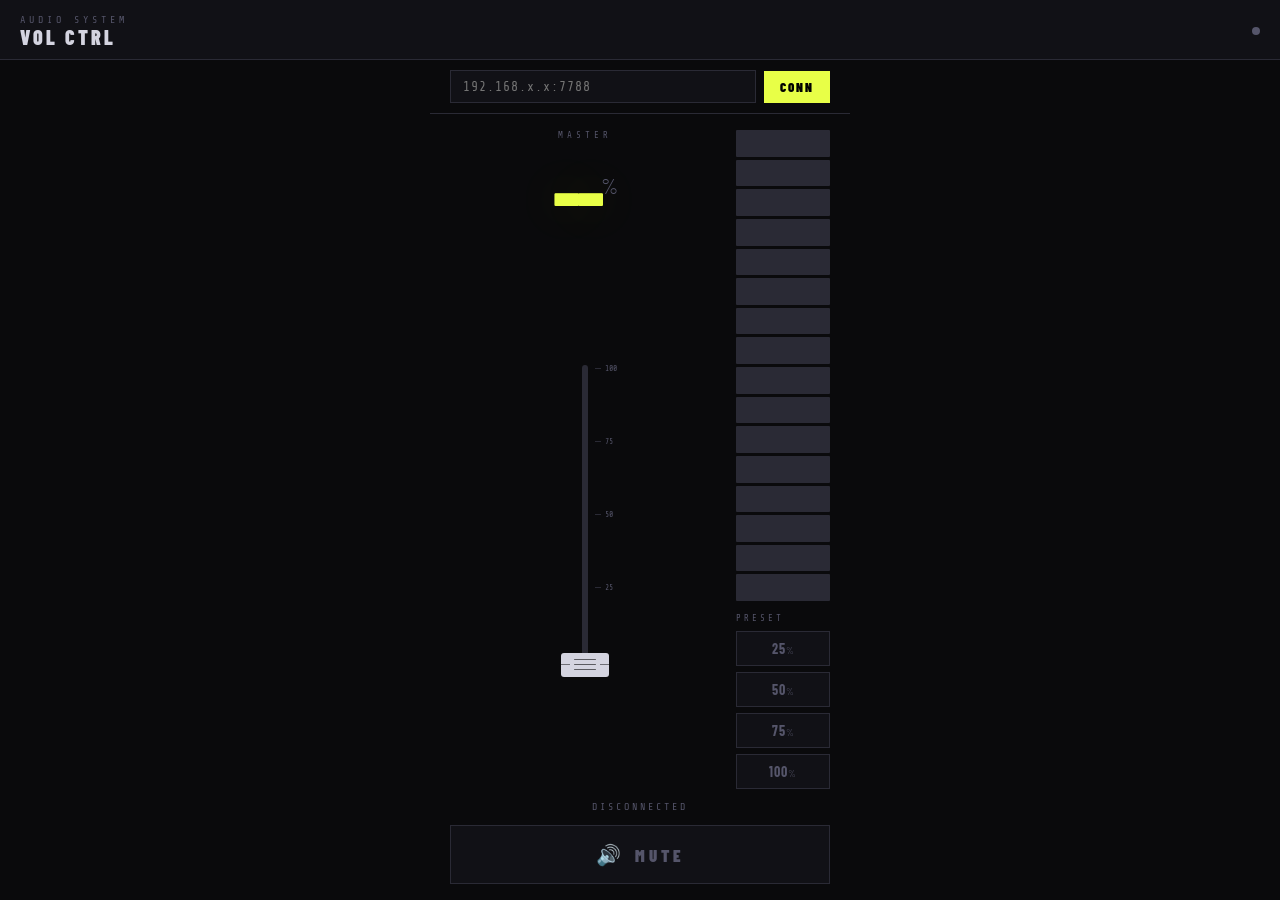
==== commit 7eeb7e9f: "Add files via upload" ====
--- a/index.html
+++ b/index.html
@@ -1,686 +1,785 @@
 <!DOCTYPE html>
 <html lang="th">
 <head>
-<meta charset="UTF-8"/>
-<meta name="viewport" content="width=device-width, initial-scale=1.0"/>
-<title>Chart Pattern Analyzer</title>
-<link href="https://fonts.googleapis.com/css2?family=Space+Mono:wght@400;700&family=Noto+Sans+Thai:wght@300;400;600;700&display=swap" rel="stylesheet"/>
+<meta charset="UTF-8">
+<meta name="viewport" content="width=device-width, initial-scale=1, maximum-scale=1, user-scalable=no">
+<meta name="mobile-web-app-capable" content="yes">
+<meta name="apple-mobile-web-app-capable" content="yes">
+<meta name="apple-mobile-web-app-status-bar-style" content="black-translucent">
+<meta name="apple-mobile-web-app-title" content="VOL CTRL">
+<meta name="theme-color" content="#0a0a0c">
+<link rel="manifest" href="manifest.json">
+<link rel="apple-touch-icon" href="icon-192.png">
+<title>VOL CTRL</title>
+<link rel="preconnect" href="https://fonts.googleapis.com">
+<link href="https://fonts.googleapis.com/css2?family=Share+Tech+Mono&family=Barlow+Condensed:wght@300;700;900&display=swap" rel="stylesheet">
 <style>
-*,*::before,*::after{box-sizing:border-box;margin:0;padding:0}
-body{background:#0a0c10;color:#e2e8f0;font-family:'Noto Sans Thai',sans-serif;min-height:100vh}
-.app{
-  min-height:100vh;background:#0a0c10;
-  background-image:
-    radial-gradient(ellipse 80% 50% at 50% -20%,rgba(16,185,129,0.08) 0%,transparent 60%),
-    linear-gradient(180deg,transparent 60%,rgba(16,185,129,0.03) 100%);
-  padding:24px 16px 48px;
-}
-header{text-align:center;margin-bottom:28px}
-.header-tag{font-family:'Space Mono',monospace;font-size:11px;letter-spacing:3px;color:#10b981;text-transform:uppercase;margin-bottom:8px}
-h1{font-size:clamp(20px,5vw,30px);font-weight:700;color:#f0fdf4;letter-spacing:-0.5px;line-height:1.2}
-h1 span{color:#10b981}
-.header-sub{margin-top:8px;font-size:12px;color:#64748b}
-.container{max-width:760px;margin:0 auto;display:flex;flex-direction:column;gap:16px}
-.card{background:#111318;border:1px solid #1e2530;border-radius:16px;padding:18px}
-.section-title{font-size:10px;letter-spacing:2px;text-transform:uppercase;color:#475569;font-family:'Space Mono',monospace;margin-bottom:12px}
-
-/* Input mode tabs */
-.mode-tabs{display:flex;gap:8px;margin-bottom:14px}
-.mode-tab{flex:1;padding:10px;border-radius:10px;border:1px solid #1e2530;background:#0d0f14;color:#64748b;font-family:'Noto Sans Thai',sans-serif;font-size:13px;cursor:pointer;transition:all .2s;text-align:center}
-.mode-tab.active{border-color:#10b981;background:#0d2018;color:#10b981;font-weight:600}
-.mode-tab:hover:not(.active){border-color:#334155;color:#94a3b8}
-
-/* Upload zone */
-.upload-zone{border:2px dashed #1e3a2a;border-radius:12px;padding:36px 20px;text-align:center;cursor:pointer;transition:all .2s;background:#0d1a12}
-.upload-zone:hover,.upload-zone.drag{border-color:#10b981;background:#0d2018}
-.upload-icon{font-size:36px;margin-bottom:10px}
-.upload-title{font-size:14px;font-weight:600;color:#94a3b8;margin-bottom:4px}
-.upload-sub{font-size:12px;color:#475569}
-
-/* Camera */
-.camera-wrap{border-radius:12px;overflow:hidden;border:1px solid #1e2530;background:#000;position:relative}
-#videoEl{width:100%;display:block;max-height:300px;object-fit:cover}
-.camera-overlay{position:absolute;bottom:12px;left:0;right:0;display:flex;justify-content:center;gap:12px}
-.btn-capture{padding:10px 24px;border-radius:99px;background:#10b981;color:#fff;border:none;font-family:'Noto Sans Thai',sans-serif;font-size:14px;font-weight:700;cursor:pointer;box-shadow:0 4px 16px rgba(16,185,129,.4);transition:all .2s}
-.btn-capture:hover{transform:scale(1.05)}
-.btn-stop-cam{padding:10px 16px;border-radius:99px;background:rgba(0,0,0,.6);color:#ef4444;border:1px solid #ef4444;font-family:'Noto Sans Thai',sans-serif;font-size:13px;cursor:pointer}
-
-/* Preview */
-.preview-wrap{position:relative;border-radius:12px;overflow:hidden;border:1px solid #1e2530;background:#0d0f14}
-.preview-wrap img{width:100%;display:block;max-height:300px;object-fit:contain}
-.preview-change{position:absolute;top:10px;right:10px;background:rgba(0,0,0,.75);border:1px solid #334155;color:#94a3b8;font-size:12px;padding:4px 10px;border-radius:6px;cursor:pointer}
-.preview-change:hover{color:#e2e8f0}
-
-/* Settings */
-.settings-panel{margin-top:14px;padding:12px;background:#0d0f14;border-radius:10px;border:1px solid #1e2530}
-.slider-row{display:flex;align-items:center;gap:10px;margin-bottom:8px}
-.slider-row label{font-size:12px;color:#64748b;min-width:130px}
-input[type=range]{flex:1;accent-color:#10b981}
-.slider-val{font-family:'Space Mono',monospace;font-size:12px;color:#10b981;min-width:32px;text-align:right}
-.tip{font-size:11px;color:#475569;margin-top:4px}
-
-.btn-analyze{width:100%;padding:13px;background:linear-gradient(135deg,#10b981,#059669);color:#fff;font-family:'Noto Sans Thai',sans-serif;font-size:15px;font-weight:700;border:none;border-radius:12px;cursor:pointer;transition:all .2s;box-shadow:0 4px 20px rgba(16,185,129,.25);margin-top:14px}
-.btn-analyze:hover:not(:disabled){transform:translateY(-1px);box-shadow:0 6px 24px rgba(16,185,129,.35)}
-.btn-analyze:disabled{opacity:.5;cursor:not-allowed;transform:none}
-
-.progress-wrap{margin-top:12px}
-.progress-bar{height:4px;background:#1e2530;border-radius:99px;overflow:hidden}
-.progress-fill{height:100%;background:linear-gradient(90deg,#10b981,#34d399);border-radius:99px;width:0%;transition:width .4s ease}
-.progress-text{font-size:11px;color:#64748b;margin-top:6px;font-family:'Space Mono',monospace;text-align:center}
-
-/* Steps indicator */
-.steps-row{display:flex;align-items:flex-start;overflow-x:auto;padding-bottom:4px}
-.step-item{display:flex;flex-direction:column;align-items:center;position:relative;flex:1;min-width:60px}
-.step-dot{width:28px;height:28px;border-radius:50%;background:#1e2530;border:2px solid #334155;display:flex;align-items:center;justify-content:center;font-size:11px;color:#64748b;font-family:'Space Mono',monospace;transition:all .3s;z-index:1}
-.step-item.done .step-dot{background:#10b981;border-color:#10b981;color:#fff}
-.step-item.active .step-dot{background:#0d2018;border-color:#10b981;color:#10b981;box-shadow:0 0 0 3px rgba(16,185,129,.2)}
-.step-label{font-size:10px;color:#475569;text-align:center;margin-top:6px;max-width:72px;line-height:1.3}
-.step-item.done .step-label,.step-item.active .step-label{color:#94a3b8}
-.step-line{position:absolute;top:14px;left:50%;width:100%;height:2px;background:#1e2530;z-index:0}
-.step-item.done .step-line{background:#10b981}
-
-/* Stats */
-.stats-row{display:flex;gap:8px;flex-wrap:wrap}
-.stat-box{flex:1;min-width:70px;padding:10px;border-radius:10px;border:1px solid #1e2530;background:#0d0f14;text-align:center}
-.stat-value{font-family:'Space Mono',monospace;font-size:18px;font-weight:700}
-.sv-g{color:#10b981}.sv-r{color:#ef4444}.sv-gray{color:#94a3b8}.sv-y{color:#f59e0b}
-.stat-label{font-size:10px;color:#64748b;margin-top:3px;line-height:1.3}
-
-/* Candle strip */
-.candle-strip{display:flex;flex-wrap:wrap;gap:2px;padding:8px;background:#0d0f14;border-radius:8px;margin-top:8px}
-.c-block{width:12px;height:24px;border-radius:2px;flex-shrink:0;cursor:default;position:relative}
-.c-block.green{background:#10b981}
-.c-block.red{background:#ef4444}
-.c-block.doji{background:#334155}
-.c-block.mark{outline:2px solid #fbbf24;outline-offset:1px}
-
-/* Switch markers */
-.switch-strip{display:flex;flex-wrap:wrap;gap:3px;padding:8px;background:#0d0f14;border-radius:8px;margin-top:8px;align-items:center}
-.sw-block{font-size:10px;padding:2px 5px;border-radius:4px;font-family:'Space Mono',monospace}
-.sw-block.qualify{background:#1a3a2a;color:#10b981;border:1px solid #10b981}
-.sw-block.no{background:#1e2530;color:#475569}
-
-/* Analysis step boxes */
-.astep{display:flex;gap:10px;padding:12px;border-radius:10px;border:1px solid #1e2530;background:#0d0f14;margin-bottom:8px;transition:all .2s}
-.astep.pass{border-color:#1a3a2a;background:#0d1a12}
-.astep.fail{border-color:#3a1a1a;background:#1a0d0d}
-.astep.skip{opacity:.45}
-.astep-icon{font-size:15px;flex-shrink:0;margin-top:1px}
-.astep-title{font-size:13px;font-weight:600;color:#cbd5e1;margin-bottom:3px}
-.astep-detail{font-size:12px;color:#64748b;line-height:1.6}
-
-/* Signal */
-.signal-badge{display:flex;align-items:center;gap:14px;padding:18px;border-radius:14px;position:relative;overflow:hidden}
-.signal-badge.buy{background:linear-gradient(135deg,#0d2018,#0d3020);border:1px solid #10b981}
-.signal-badge.sell{background:linear-gradient(135deg,#200d0d,#300d0d);border:1px solid #ef4444}
-.signal-badge.neutral{background:#111318;border:1px solid #334155}
-.sig-glow{position:absolute;top:0;left:0;right:0;bottom:0;pointer-events:none}
-.signal-badge.buy .sig-glow{background:radial-gradient(circle at 20% 50%,rgba(16,185,129,.07) 0%,transparent 60%)}
-.signal-badge.sell .sig-glow{background:radial-gradient(circle at 20% 50%,rgba(239,68,68,.07) 0%,transparent 60%)}
-.signal-icon{font-size:34px}
-.signal-main{font-size:18px;font-weight:700;color:#f0fdf4}
-.signal-badge.sell .signal-main{color:#fef2f2}
-.signal-sub{font-size:12px;margin-top:3px}
-.signal-badge.buy .signal-sub{color:#10b981}
-.signal-badge.sell .signal-sub{color:#ef4444}
-.signal-badge.neutral .signal-sub{color:#64748b}
-
-.summary-text{font-size:13px;color:#94a3b8;line-height:1.6;padding:12px;background:#0d0f14;border-radius:10px;border:1px solid #1e2530;margin-top:12px}
-.error-box{background:#1a0d0d;border:1px solid #7f1d1d;border-radius:10px;padding:14px;color:#fca5a5;font-size:13px;line-height:1.6}
-.hidden{display:none!important}
-canvas{display:none}
+  :root {
+    --bg: #0a0a0c;
+    --panel: #111116;
+    --border: #2a2a35;
+    --accent: #e8ff47;
+    --accent2: #ff4f4f;
+    --text: #d4d4e0;
+    --dim: #55556a;
+    --glow: rgba(232,255,71,0.15);
+    --fader-h: 320px;
+  }
+
+  * { box-sizing: border-box; margin: 0; padding: 0; -webkit-tap-highlight-color: transparent; }
+
+  body {
+    background: var(--bg);
+    color: var(--text);
+    font-family: 'Barlow Condensed', sans-serif;
+    height: 100dvh;
+    display: flex;
+    flex-direction: column;
+    align-items: center;
+    overflow: hidden;
+    touch-action: none;
+  }
+
+  /* ─── HEADER ─────────────────────────────── */
+  .header {
+    width: 100%;
+    padding: 14px 20px 12px;
+    display: flex;
+    align-items: center;
+    justify-content: space-between;
+    border-bottom: 1px solid var(--border);
+    background: var(--panel);
+    flex-shrink: 0;
+  }
+  .header-left { display: flex; flex-direction: column; gap: 2px; }
+  .header-title {
+    font-size: 10px;
+    font-family: 'Share Tech Mono', monospace;
+    letter-spacing: 4px;
+    color: var(--dim);
+    text-transform: uppercase;
+  }
+  .header-sub {
+    font-size: 20px;
+    font-weight: 900;
+    letter-spacing: 3px;
+    line-height: 1;
+    color: var(--text);
+    text-transform: uppercase;
+  }
+  .status-dot {
+    width: 8px; height: 8px;
+    border-radius: 50%;
+    background: var(--dim);
+    transition: background 0.3s, box-shadow 0.3s;
+    flex-shrink: 0;
+  }
+  .status-dot.online {
+    background: var(--accent);
+    box-shadow: 0 0 10px var(--accent);
+  }
+  .status-dot.error {
+    background: var(--accent2);
+    box-shadow: 0 0 10px var(--accent2);
+  }
+
+  /* ─── IP SETUP ────────────────────────────── */
+  .setup-bar {
+    width: 100%;
+    max-width: 420px;
+    padding: 10px 20px;
+    display: flex;
+    gap: 8px;
+    align-items: center;
+    flex-shrink: 0;
+    border-bottom: 1px solid var(--border);
+  }
+  .ip-input {
+    flex: 1;
+    background: var(--panel);
+    border: 1px solid var(--border);
+    color: var(--accent);
+    font-family: 'Share Tech Mono', monospace;
+    font-size: 13px;
+    padding: 8px 12px;
+    outline: none;
+    letter-spacing: 1px;
+  }
+  .ip-input:focus { border-color: var(--accent); }
+  .connect-btn {
+    background: var(--accent);
+    color: #000;
+    border: none;
+    font-family: 'Barlow Condensed', sans-serif;
+    font-weight: 900;
+    font-size: 13px;
+    letter-spacing: 2px;
+    padding: 8px 16px;
+    cursor: pointer;
+    text-transform: uppercase;
+    transition: opacity 0.15s;
+    white-space: nowrap;
+  }
+  .connect-btn:active { opacity: 0.7; }
+
+  /* ─── MAIN AREA ──────────────────────────── */
+  .main-area {
+    flex: 1;
+    width: 100%;
+    max-width: 420px;
+    display: flex;
+    align-items: stretch;
+    gap: 0;
+    padding: 16px 20px 12px;
+    min-height: 0;
+  }
+
+  /* ─── FADER COLUMN ──────────────────────── */
+  .fader-col {
+    flex: 1;
+    display: flex;
+    flex-direction: column;
+    align-items: center;
+    gap: 10px;
+  }
+
+  .vol-label {
+    font-family: 'Share Tech Mono', monospace;
+    font-size: 9px;
+    letter-spacing: 4px;
+    color: var(--dim);
+    flex-shrink: 0;
+  }
+
+  .vol-number {
+    font-size: 80px;
+    font-weight: 900;
+    line-height: 1;
+    letter-spacing: -3px;
+    color: var(--accent);
+    text-shadow: 0 0 50px var(--glow);
+    transition: color 0.3s;
+    font-variant-numeric: tabular-nums;
+    flex-shrink: 0;
+  }
+  .vol-number.muted { color: var(--accent2); text-shadow: 0 0 40px rgba(255,79,79,0.2); }
+  .vol-pct {
+    font-size: 22px;
+    font-weight: 300;
+    color: var(--dim);
+    vertical-align: super;
+    letter-spacing: 0;
+  }
+
+  /* ─── FADER TRACK ────────────────────────── */
+  .fader-wrap {
+    flex: 1;
+    width: 100%;
+    display: flex;
+    align-items: center;
+    justify-content: center;
+    min-height: 0;
+  }
+
+  .fader-track {
+    position: relative;
+    width: 56px;
+    height: 100%;
+    min-height: 160px;
+    max-height: 340px;
+    display: flex;
+    flex-direction: column;
+    align-items: center;
+    cursor: pointer;
+    user-select: none;
+    -webkit-user-select: none;
+  }
+
+  /* Track background */
+  .fader-bg {
+    position: absolute;
+    left: 50%;
+    transform: translateX(-50%);
+    top: 20px;
+    bottom: 20px;
+    width: 6px;
+    background: var(--border);
+    border-radius: 3px;
+  }
+
+  /* Fill (active portion, bottom to handle) */
+  .fader-fill {
+    position: absolute;
+    left: 50%;
+    transform: translateX(-50%);
+    bottom: 20px;
+    width: 6px;
+    background: var(--accent);
+    border-radius: 3px;
+    transition: height 0.08s ease-out, background 0.3s;
+    pointer-events: none;
+  }
+  .fader-fill.muted { background: var(--accent2); }
+
+  /* Tick marks */
+  .fader-ticks {
+    position: absolute;
+    top: 20px;
+    bottom: 20px;
+    left: calc(50% + 10px);
+    display: flex;
+    flex-direction: column;
+    justify-content: space-between;
+    pointer-events: none;
+  }
+  .tick {
+    display: flex;
+    align-items: center;
+    gap: 4px;
+  }
+  .tick-line {
+    width: 6px;
+    height: 1px;
+    background: var(--border);
+  }
+  .tick-label {
+    font-family: 'Share Tech Mono', monospace;
+    font-size: 8px;
+    color: var(--dim);
+    letter-spacing: 0;
+    line-height: 1;
+  }
+
+  /* Handle (the knob you grab) */
+  .fader-handle {
+    position: absolute;
+    left: 50%;
+    transform: translateX(-50%) translateY(50%);
+    bottom: 20px; /* set by JS */
+    width: 48px;
+    height: 24px;
+    background: var(--text);
+    border-radius: 3px;
+    cursor: grab;
+    transition: background 0.15s, box-shadow 0.15s;
+    display: flex;
+    align-items: center;
+    justify-content: center;
+    gap: 4px;
+    pointer-events: none; /* track handles events */
+  }
+  .fader-handle::before,
+  .fader-handle::after,
+  .fader-handle .mid-line {
+    content: '';
+    display: block;
+    width: 20px;
+    height: 1px;
+    background: var(--bg);
+    opacity: 0.5;
+  }
+  .handle-lines {
+    display: flex;
+    flex-direction: column;
+    gap: 4px;
+    pointer-events: none;
+  }
+  .handle-line {
+    width: 22px;
+    height: 1px;
+    background: rgba(10,10,12,0.6);
+    border-radius: 1px;
+  }
+  .fader-handle.dragging {
+    background: var(--accent);
+    box-shadow: 0 0 20px var(--glow), 0 0 40px var(--glow);
+    cursor: grabbing;
+  }
+  .fader-handle.muted { background: var(--accent2); }
+
+  /* ─── RIGHT PANEL ────────────────────────── */
+  .right-panel {
+    width: 110px;
+    flex-shrink: 0;
+    display: flex;
+    flex-direction: column;
+    justify-content: space-between;
+    padding-left: 16px;
+  }
+
+  /* Segment bar (vertical) */
+  .seg-bar-v {
+    display: flex;
+    flex-direction: column-reverse;
+    gap: 3px;
+    flex: 1;
+  }
+  .seg-v {
+    width: 100%;
+    height: 100%;
+    flex: 1;
+    background: var(--border);
+    border-radius: 1px;
+    transition: background 0.1s;
+  }
+  .seg-v.active { background: var(--accent); }
+  .seg-v.active.high { background: var(--accent2); }
+
+  /* Presets */
+  .presets-v {
+    display: flex;
+    flex-direction: column;
+    gap: 6px;
+    flex-shrink: 0;
+    margin-top: 12px;
+  }
+  .presets-label-v {
+    font-family: 'Share Tech Mono', monospace;
+    font-size: 9px;
+    letter-spacing: 3px;
+    color: var(--dim);
+    margin-bottom: 2px;
+  }
+  .btn-preset-v {
+    background: var(--panel);
+    border: 1px solid var(--border);
+    color: var(--dim);
+    font-family: 'Barlow Condensed', sans-serif;
+    font-weight: 700;
+    font-size: 14px;
+    letter-spacing: 1px;
+    padding: 8px 6px;
+    cursor: pointer;
+    transition: all 0.12s;
+    user-select: none;
+    -webkit-user-select: none;
+    text-align: center;
+    width: 100%;
+  }
+  .btn-preset-v span { font-size: 10px; font-weight: 300; }
+  .btn-preset-v:active {
+    background: #16161e;
+    border-color: var(--accent);
+    color: var(--accent);
+    transform: scale(0.97);
+  }
+
+  /* ─── BOTTOM BAR ─────────────────────────── */
+  .bottom-bar {
+    width: 100%;
+    max-width: 420px;
+    padding: 0 20px 16px;
+    display: flex;
+    flex-direction: column;
+    gap: 8px;
+    flex-shrink: 0;
+  }
+
+  .vol-status {
+    font-family: 'Share Tech Mono', monospace;
+    font-size: 10px;
+    letter-spacing: 3px;
+    color: var(--dim);
+    text-align: center;
+    min-height: 16px;
+    transition: color 0.3s;
+  }
+  .vol-status.muted { color: var(--accent2); }
+
+  /* Mute button */
+  .btn-mute {
+    width: 100%;
+    background: var(--panel);
+    border: 1px solid var(--border);
+    color: var(--dim);
+    font-family: 'Barlow Condensed', sans-serif;
+    font-weight: 900;
+    font-size: 17px;
+    letter-spacing: 4px;
+    text-transform: uppercase;
+    padding: 16px;
+    cursor: pointer;
+    display: flex;
+    align-items: center;
+    justify-content: center;
+    gap: 10px;
+    transition: all 0.12s;
+    user-select: none;
+    -webkit-user-select: none;
+  }
+  .btn-mute .mute-icon { font-size: 20px; }
+  .btn-mute.is-muted {
+    border-color: var(--accent2);
+    color: var(--accent2);
+    background: rgba(255,79,79,0.06);
+  }
+  .btn-mute:active { transform: scale(0.98); opacity: 0.8; }
+
+  /* ─── TOAST ───────────────────────────────── */
+  .toast {
+    position: fixed;
+    top: 16px;
+    left: 50%;
+    transform: translateX(-50%) translateY(-80px);
+    background: var(--panel);
+    border: 1px solid var(--accent);
+    color: var(--accent);
+    font-family: 'Share Tech Mono', monospace;
+    font-size: 11px;
+    letter-spacing: 3px;
+    padding: 8px 20px;
+    pointer-events: none;
+    transition: transform 0.3s cubic-bezier(.16,1,.3,1);
+    z-index: 99;
+    white-space: nowrap;
+  }
+  .toast.show { transform: translateX(-50%) translateY(0); }
+  .toast.err { border-color: var(--accent2); color: var(--accent2); }
 </style>
 </head>
 <body>
-<div class="app">
-  <header>
-    <div class="header-tag">◈ Chart Pattern Analyzer</div>
-    <h1>วิเคราะห์ <span>แท่งเทียน</span> อัตโนมัติ</h1>
-    <div class="header-sub">ใช้ JavaScript อ่านสีพิกเซลโดยตรง — ไม่ใช้ AI / API — ฟรี 100%</div>
-  </header>
-
-  <div class="container">
-
-    <!-- Upload / Camera Card -->
-    <div class="card">
-      <div class="section-title">📊 เลือกรูปภาพกราฟ</div>
-
-      <!-- Mode tabs -->
-      <div class="mode-tabs">
-        <button class="mode-tab active" id="tabUpload" onclick="switchMode('upload')">📁 อัพโหลดรูป</button>
-        <button class="mode-tab" id="tabCamera" onclick="switchMode('camera')">📷 ถ่ายจากกล้อง</button>
-      </div>
-
-      <!-- Upload mode -->
-      <div id="uploadMode">
-        <div id="uploadZone" class="upload-zone">
-          <div class="upload-icon">📈</div>
-          <div class="upload-title">ลากรูปภาพมาวางที่นี่ หรือคลิกเพื่อเลือก</div>
-          <div class="upload-sub">รองรับ JPG · PNG · WEBP</div>
+
+<div class="header">
+  <div class="header-left">
+    <div class="header-title">AUDIO SYSTEM</div>
+    <div class="header-sub">VOL CTRL</div>
+  </div>
+  <div class="status-dot" id="statusDot"></div>
+</div>
+
+<!-- IP Setup -->
+<div class="setup-bar">
+  <input class="ip-input" id="ipInput" type="text"
+    placeholder="192.168.x.x:7788"
+    autocomplete="off" autocorrect="off" spellcheck="false">
+  <button class="connect-btn" onclick="connect()">CONN</button>
+</div>
+
+<!-- Main area: fader + segments + presets -->
+<div class="main-area">
+
+  <!-- Fader column -->
+  <div class="fader-col">
+    <div class="vol-label">MASTER</div>
+    <div class="vol-number" id="volNum">--<span class="vol-pct">%</span></div>
+    <div class="fader-wrap">
+      <div class="fader-track" id="faderTrack">
+        <div class="fader-bg"></div>
+        <div class="fader-fill" id="faderFill"></div>
+        <!-- tick marks -->
+        <div class="fader-ticks" id="faderTicks"></div>
+        <div class="fader-handle" id="faderHandle">
+          <div class="handle-lines">
+            <div class="handle-line"></div>
+            <div class="handle-line"></div>
+            <div class="handle-line"></div>
+          </div>
         </div>
       </div>
-
-      <!-- Camera mode -->
-      <div id="cameraMode" class="hidden">
-        <div id="cameraWrap" class="camera-wrap hidden">
-          <video id="videoEl" autoplay playsinline muted></video>
-          <div class="camera-overlay">
-            <button class="btn-capture" id="captureBtn">📸 ถ่ายภาพ</button>
-            <button class="btn-stop-cam" id="stopCamBtn">✕ ปิดกล้อง</button>
-          </div>
-        </div>
-        <div id="startCamWrap" class="upload-zone" style="cursor:pointer" onclick="startCamera()">
-          <div class="upload-icon">📷</div>
-          <div class="upload-title">แตะเพื่อเปิดกล้อง</div>
-          <div class="upload-sub">ถ่ายหน้าจอกราฟได้เลย</div>
-        </div>
-      </div>
-
-      <!-- Preview (shared) -->
-      <div id="previewWrap" class="preview-wrap hidden" style="margin-top:12px">
-        <img id="previewImg" src="" alt="chart"/>
-        <button class="preview-change" id="changeBtn">เปลี่ยนรูป</button>
-      </div>
-
-      <input type="file" id="fileInput" accept="image/*" style="display:none"/>
-
-      <!-- Settings -->
-      <div id="settingsPanel" class="settings-panel hidden">
-        <div class="section-title" style="margin-bottom:8px">⚙️ ปรับความไวการสแกน</div>
-        <div class="slider-row">
-          <label>ความไวสี (threshold)</label>
-          <input type="range" id="threshSlider" min="5" max="80" value="25"/>
-          <span class="slider-val" id="threshVal">25</span>
-        </div>
-        <div class="slider-row">
-          <label>จำนวนคอลัมน์</label>
-          <input type="range" id="colSlider" min="10" max="80" value="40"/>
-          <span class="slider-val" id="colVal">40</span>
-        </div>
-        <div class="tip">💡 threshold ต่ำ = ไวกว่า | คอลัมน์มาก = แยกแท่งละเอียดขึ้น</div>
-      </div>
-
-      <button class="btn-analyze" id="analyzeBtn" disabled>🚀 วิเคราะห์ Pattern</button>
-      <div id="progressWrap" class="progress-wrap hidden">
-        <div class="progress-bar"><div class="progress-fill" id="progressFill"></div></div>
-        <div class="progress-text" id="progressText">กำลังสแกน...</div>
-      </div>
     </div>
-
-    <!-- Steps indicator -->
-    <div class="card hidden" id="stepsCard">
-      <div class="section-title">🔄 ขั้นตอนการวิเคราะห์</div>
-      <div class="steps-row" id="stepsRow"></div>
+  </div>
+
+  <!-- Right panel: segments + presets -->
+  <div class="right-panel">
+    <div class="seg-bar-v" id="segBarV"></div>
+    <div class="presets-v">
+      <div class="presets-label-v">PRESET</div>
+      <button class="btn-preset-v" onclick="setVol(25)">25<span>%</span></button>
+      <button class="btn-preset-v" onclick="setVol(50)">50<span>%</span></button>
+      <button class="btn-preset-v" onclick="setVol(75)">75<span>%</span></button>
+      <button class="btn-preset-v" onclick="setVol(100)">100<span>%</span></button>
     </div>
-
-    <!-- Stats -->
-    <div class="card hidden" id="statsCard">
-      <div class="section-title">📊 สถิติแท่งเทียน</div>
-      <div class="stats-row">
-        <div class="stat-box"><div class="stat-value sv-g" id="sGreen">-</div><div class="stat-label">แท่งเขียว 🟢</div></div>
-        <div class="stat-box"><div class="stat-value sv-r" id="sRed">-</div><div class="stat-label">แท่งแดง 🔴</div></div>
-        <div class="stat-box"><div class="stat-value sv-gray" id="sTotal">-</div><div class="stat-label">ทั้งหมด</div></div>
-        <div class="stat-box"><div class="stat-value sv-gray" id="sSwitches">-</div><div class="stat-label">การสลับสีทั้งหมด</div></div>
-        <div class="stat-box"><div class="stat-value sv-y" id="sQualify">-%</div><div class="stat-label">สลับ→ dominant ≥2</div></div>
-      </div>
-      <div class="section-title" style="margin-top:14px;margin-bottom:4px">🔎 แท่งที่ตรวจพบ <span style="color:#fbbf24;font-size:10px">(กรอบเหลือง = Pattern)</span></div>
-      <div class="candle-strip" id="candleStrip"></div>
-      <div class="section-title" style="margin-top:12px;margin-bottom:4px">🔁 การสลับสี <span style="color:#10b981;font-size:10px">(เขียว = ครบเงื่อนไข)</span></div>
-      <div class="switch-strip" id="switchStrip"></div>
-    </div>
-
-    <!-- Analysis boxes -->
-    <div class="card hidden" id="analysisCard">
-      <div class="section-title">🔍 ผลการตรวจสอบ</div>
-      <div class="astep" id="s1box">
-        <div class="astep-icon">⏳</div>
-        <div><div class="astep-title">Step 1 — สีแท่งเทียนที่มากที่สุด</div><div class="astep-detail" id="s1d"></div></div>
-      </div>
-      <div class="astep" id="s2box">
-        <div class="astep-icon">⏳</div>
-        <div><div class="astep-title">Step 2 — % การสลับสีที่ได้ dominant ≥2 แท่งติดกัน > 70%</div><div class="astep-detail" id="s2d"></div></div>
-      </div>
-      <div class="astep" id="s3box">
-        <div class="astep-icon">⏳</div>
-        <div><div class="astep-title">Step 3 — สแกน Pattern ย้อนหลังทั้งกราฟ</div><div class="astep-detail" id="s3d"></div></div>
-      </div>
-    </div>
-
-    <!-- Signal -->
-    <div class="card hidden" id="signalCard">
-      <div class="section-title">🎯 สัญญาณการเทรด</div>
-      <div id="signalBadge"></div>
-      <div id="summaryDiv" class="summary-text hidden"></div>
-    </div>
-
-    <!-- Error -->
-    <div class="card hidden" id="errorCard">
-      <div class="error-box" id="errorMsg"></div>
-    </div>
-
   </div>
 </div>
-<canvas id="cvs"></canvas>
+
+<!-- Bottom bar -->
+<div class="bottom-bar">
+  <div class="vol-status" id="volStatus">DISCONNECTED</div>
+  <button class="btn-mute" id="muteBtn" onclick="toggleMute()">
+    <span class="mute-icon" id="muteIcon">🔊</span>
+    <span id="muteLabel">MUTE</span>
+  </button>
+</div>
+
+<div class="toast" id="toast"></div>
 
 <script>
-/* ── utils ── */
-const $ = id => document.getElementById(id);
-const show = el => el.classList.remove('hidden');
-const hide = el => el.classList.add('hidden');
-
-const STEPS = ['ตรวจสีที่มากที่สุด','% การสลับสี > 70%','สแกน Pattern','สรุปผล'];
-
-function renderStepBar(cur) {
-  const row = $('stepsRow');
-  row.innerHTML = '';
-  STEPS.forEach((lbl, i) => {
-    const item = document.createElement('div');
-    item.className = 'step-item' + (i < cur ? ' done' : i === cur ? ' active' : '');
-    const dot = document.createElement('div');
-    dot.className = 'step-dot';
-    dot.innerHTML = i < cur
-      ? '<svg width="12" height="12" viewBox="0 0 12 12"><polyline points="2,6 5,9 10,3" stroke="currentColor" stroke-width="2" fill="none"/></svg>'
-      : String(i + 1);
-    const label = document.createElement('div');
-    label.className = 'step-label';
-    label.textContent = lbl;
-    item.appendChild(dot); item.appendChild(label);
-    if (i < STEPS.length - 1) {
-      const line = document.createElement('div'); line.className = 'step-line';
-      item.appendChild(line);
-    }
-    row.appendChild(item);
+// ── State ──────────────────────────────────────
+let serverURL = "";
+let curVol = 0;
+let isMuted = false;
+let pollTimer = null;
+
+// ── Init vertical segments ─────────────────────
+const segBarV = document.getElementById("segBarV");
+const SEG_COUNT = 16;
+for (let i = 0; i < SEG_COUNT; i++) {
+  const s = document.createElement("div");
+  s.className = "seg-v";
+  s.id = "segV" + i;
+  segBarV.appendChild(s);
+}
+
+// ── Init fader ticks ────────────────────────────
+const ticksEl = document.getElementById("faderTicks");
+const tickVals = [100, 75, 50, 25, 0];
+tickVals.forEach(v => {
+  const t = document.createElement("div");
+  t.className = "tick";
+  t.innerHTML = `<div class="tick-line"></div><div class="tick-label">${v}</div>`;
+  ticksEl.appendChild(t);
+});
+
+// ── Fader logic ─────────────────────────────────
+const faderTrack = document.getElementById("faderTrack");
+const faderHandle = document.getElementById("faderHandle");
+const faderFill = document.getElementById("faderFill");
+
+let dragging = false;
+let dragStartY = 0;
+let dragStartVol = 0;
+
+function getTrackBounds() {
+  const rect = faderTrack.getBoundingClientRect();
+  const pad = 20;
+  return {
+    top: rect.top + pad,
+    bottom: rect.bottom - pad,
+    height: rect.height - pad * 2
+  };
+}
+
+function volToY(vol, bounds) {
+  // vol 0 → bottom (bounds.bottom), vol 100 → top (bounds.top)
+  return bounds.height * (1 - vol / 100);
+}
+
+function updateFaderPosition(vol) {
+  const bounds = getTrackBounds();
+  const trackH = bounds.height;
+  const fillH = trackH * (vol / 100);
+  faderFill.style.height = fillH + "px";
+  // handle bottom offset from track bottom (pad=20)
+  const handleBottom = 20 + fillH - 12; // 12 = half handle height
+  faderHandle.style.bottom = handleBottom + "px";
+  faderHandle.style.transform = "translateX(-50%)";
+}
+
+// Touch / mouse drag on track
+function startDrag(clientY) {
+  dragging = true;
+  dragStartY = clientY;
+  dragStartVol = curVol;
+  faderHandle.classList.add("dragging");
+}
+
+function moveDrag(clientY) {
+  if (!dragging) return;
+  const bounds = getTrackBounds();
+  const dy = dragStartY - clientY; // positive = up = more volume
+  const delta = (dy / bounds.height) * 100;
+  let newVol = Math.round(Math.max(0, Math.min(100, dragStartVol + delta)));
+  if (newVol !== curVol) {
+    curVol = newVol;
+    renderVolUI(curVol, isMuted);
+    sendVolDebounced(newVol);
+  }
+}
+
+function endDrag() {
+  if (!dragging) return;
+  dragging = false;
+  faderHandle.classList.remove("dragging");
+}
+
+// Also support tap on track to jump volume
+function tapTrack(clientY) {
+  const bounds = getTrackBounds();
+  const relY = clientY - bounds.top;
+  const newVol = Math.round(Math.max(0, Math.min(100, (1 - relY / bounds.height) * 100)));
+  curVol = newVol;
+  renderVolUI(curVol, isMuted);
+  sendVolDebounced(newVol);
+}
+
+faderTrack.addEventListener("touchstart", e => {
+  e.preventDefault();
+  const t = e.touches[0];
+  startDrag(t.clientY);
+}, { passive: false });
+
+faderTrack.addEventListener("touchmove", e => {
+  e.preventDefault();
+  moveDrag(e.touches[0].clientY);
+}, { passive: false });
+
+faderTrack.addEventListener("touchend", e => {
+  e.preventDefault();
+  endDrag();
+  sendVolNow(curVol);
+}, { passive: false });
+
+faderTrack.addEventListener("mousedown", e => {
+  startDrag(e.clientY);
+});
+window.addEventListener("mousemove", e => { if (dragging) moveDrag(e.clientY); });
+window.addEventListener("mouseup", () => { if (dragging) { endDrag(); sendVolNow(curVol); } });
+
+// ── Debounce volume send ─────────────────────────
+let volSendTimer = null;
+function sendVolDebounced(v) {
+  clearTimeout(volSendTimer);
+  volSendTimer = setTimeout(() => sendVolNow(v), 120);
+}
+async function sendVolNow(v) {
+  const data = await apiFetch(`/set?v=${v}`);
+  if (data) updateUI(data, true);
+}
+
+// ── Helpers ─────────────────────────────────────
+function getBase() {
+  let v = document.getElementById("ipInput").value.trim();
+  if (!v) return null;
+  if (!v.startsWith("http")) v = "http://" + v;
+  return v.replace(/\/$/, "");
+}
+
+async function apiFetch(path) {
+  const base = getBase();
+  if (!base) { showToast("กรอก IP ก่อน", true); return null; }
+  try {
+    const res = await fetch(base + path, { signal: AbortSignal.timeout(3000) });
+    if (!res.ok) throw new Error("HTTP " + res.status);
+    return await res.json();
+  } catch (e) {
+    setOffline();
+    return null;
+  }
+}
+
+function renderVolUI(vol, muted) {
+  const numEl = document.getElementById("volNum");
+  numEl.innerHTML = vol + '<span class="vol-pct">%</span>';
+  numEl.className = "vol-number" + (muted ? " muted" : "");
+
+  faderFill.className = "fader-fill" + (muted ? " muted" : "");
+  faderHandle.className = "fader-handle" + (dragging ? " dragging" : "") + (muted ? " muted" : "");
+
+  updateFaderPosition(vol);
+
+  // vertical segments
+  const active = Math.round((vol / 100) * SEG_COUNT);
+  for (let i = 0; i < SEG_COUNT; i++) {
+    const el = document.getElementById("segV" + i);
+    el.className = "seg-v" + (i < active ? (" active" + (i >= 12 ? " high" : "")) : "");
+  }
+}
+
+function updateUI(data, skipFaderAnim) {
+  if (!data) return;
+  curVol = data.volume;
+  isMuted = data.muted;
+
+  renderVolUI(curVol, isMuted);
+
+  // mute button
+  const muteBtn = document.getElementById("muteBtn");
+  const muteIcon = document.getElementById("muteIcon");
+  const muteLabel = document.getElementById("muteLabel");
+  if (isMuted) {
+    muteBtn.classList.add("is-muted");
+    muteIcon.textContent = "🔇";
+    muteLabel.textContent = "UNMUTE";
+  } else {
+    muteBtn.classList.remove("is-muted");
+    muteIcon.textContent = "🔊";
+    muteLabel.textContent = "MUTE";
+  }
+
+  const statusEl = document.getElementById("volStatus");
+  statusEl.textContent = isMuted ? "MUTED" : "LIVE";
+  statusEl.className = "vol-status" + (isMuted ? " muted" : "");
+
+  setOnline();
+}
+
+function setOnline() {
+  document.getElementById("statusDot").className = "status-dot online";
+}
+function setOffline() {
+  document.getElementById("statusDot").className = "status-dot error";
+  document.getElementById("volStatus").textContent = "OFFLINE";
+}
+
+let toastTimer;
+function showToast(msg, isErr = false) {
+  const t = document.getElementById("toast");
+  t.textContent = msg;
+  t.className = "toast show" + (isErr ? " err" : "");
+  clearTimeout(toastTimer);
+  toastTimer = setTimeout(() => { t.className = "toast"; }, 1800);
+}
+
+// ── Connect ──────────────────────────────────────
+async function connect() {
+  const base = getBase();
+  if (!base) { showToast("กรอก IP:PORT ก่อน", true); return; }
+  localStorage.setItem("vol_server", document.getElementById("ipInput").value.trim());
+  const data = await apiFetch("/status");
+  if (data) {
+    updateUI(data);
+    showToast("เชื่อมต่อแล้ว");
+    startPolling();
+  }
+}
+
+function startPolling() {
+  if (pollTimer) clearInterval(pollTimer);
+  pollTimer = setInterval(async () => {
+    const data = await apiFetch("/status");
+    if (data) updateUI(data);
+  }, 2000);
+}
+
+// ── Volume actions ───────────────────────────────
+async function volUp(step) {
+  const data = await apiFetch(`/up?step=${step}`);
+  if (data) { updateUI(data); showToast(`+${step}`); }
+}
+async function volDown(step) {
+  const data = await apiFetch(`/down?step=${step}`);
+  if (data) { updateUI(data); showToast(`-${step}`); }
+}
+async function setVol(v) {
+  const data = await apiFetch(`/set?v=${v}`);
+  if (data) { updateUI(data); showToast(`SET ${v}%`); }
+}
+async function toggleMute() {
+  const data = await apiFetch("/toggle_mute");
+  if (data) { updateUI(data); showToast(data.muted ? "MUTED" : "UNMUTED"); }
+}
+
+// ── On load ──────────────────────────────────────
+window.addEventListener("load", () => {
+  const saved = localStorage.getItem("vol_server");
+  if (saved) {
+    document.getElementById("ipInput").value = saved;
+    connect();
+  }
+  // init fader at 0
+  requestAnimationFrame(() => updateFaderPosition(0));
+});
+
+// Resize → reposition fader handle
+window.addEventListener("resize", () => {
+  updateFaderPosition(curVol);
+});
+
+// ── Service Worker ───────────────────────────────
+if ('serviceWorker' in navigator) {
+  window.addEventListener('load', () => {
+    navigator.serviceWorker.register('./sw.js').catch(() => {});
   });
-}
-
-function setStepBox(boxId, detailId, status, detail) {
-  const box = $(boxId);
-  const icons = { pass:'✅', fail:'❌', pending:'⏳', skip:'⏭️' };
-  box.className = 'astep ' + ({ pass:'pass', fail:'fail', skip:'skip' }[status] || '');
-  box.querySelector('.astep-icon').textContent = icons[status] || '⏳';
-  $(detailId).textContent = detail || '';
-}
-
-function setProgress(pct, txt) {
-  $('progressFill').style.width = pct + '%';
-  $('progressText').textContent = txt;
-}
-
-/* ── pixel helpers ── */
-function rgbToHsl(r, g, b) {
-  r /= 255; g /= 255; b /= 255;
-  const max = Math.max(r,g,b), min = Math.min(r,g,b);
-  let h = 0, s = 0, l = (max + min) / 2;
-  if (max !== min) {
-    const d = max - min;
-    s = l > 0.5 ? d / (2 - max - min) : d / (max + min);
-    switch (max) {
-      case r: h = ((g - b) / d + (g < b ? 6 : 0)) / 6; break;
-      case g: h = ((b - r) / d + 2) / 6; break;
-      case b: h = ((r - g) / d + 4) / 6; break;
-    }
-  }
-  return [h * 360, s * 100, l * 100];
-}
-
-function classifyPx(r, g, b, a, thresh) {
-  if (a < 60) return 'bg';
-  const [h, s, l] = rgbToHsl(r, g, b);
-  if (s < 12 || l > 90 || l < 4) return 'bg';
-  if (h >= 75 && h <= 175 && s >= thresh) return 'green';
-  if ((h <= 22 || h >= 338) && s >= thresh) return 'red';
-  return 'bg';
-}
-
-/* ── image scanner ── */
-function scanImage(img, numCols, thresh) {
-  const cvs = $('cvs');
-  const W = Math.min(img.naturalWidth,  1400);
-  const H = Math.min(img.naturalHeight, 900);
-  cvs.width = W; cvs.height = H;
-  const ctx = cvs.getContext('2d');
-  ctx.drawImage(img, 0, 0, W, H);
-  const data = ctx.getImageData(0, 0, W, H).data;
-
-  const yTop = Math.floor(H * 0.08);
-  const yBot = Math.floor(H * 0.88);
-  const colW = Math.floor(W / numCols);
-  const candles = [];
-
-  for (let col = 0; col < numCols; col++) {
-    const xS = col * colW, xE = xS + colW;
-    let g = 0, rr = 0;
-    for (let x = xS; x < xE; x++) {
-      for (let y = yTop; y < yBot; y++) {
-        const idx = (y * W + x) * 4;
-        const cls = classifyPx(data[idx], data[idx+1], data[idx+2], data[idx+3], thresh);
-        if (cls === 'green') g++;
-        else if (cls === 'red') rr++;
-      }
-    }
-    const tot = g + rr;
-    if (tot < 6) { candles.push('doji'); continue; }
-    const ratio = Math.max(g, rr) / tot;
-    if      (g  > rr && ratio >= 0.35) candles.push('green');
-    else if (rr > g  && ratio >= 0.35) candles.push('red');
-    else candles.push('doji');
-  }
-
-  // Trim leading/trailing empty columns
-  let s = 0, e = candles.length - 1;
-  while (s < e && candles[s] === 'doji') s++;
-  while (e > s && candles[e] === 'doji') e--;
-  return candles.slice(s, e + 1);
-}
-
-/* ── 3-step analysis ── */
-function analyze(candles) {
-  const total  = candles.length;
-  const greens = candles.filter(c => c === 'green').length;
-  const reds   = candles.filter(c => c === 'red').length;
-
-  /* ── STEP 1 ── */
-  const dominant = greens > reds ? 'green' : reds > greens ? 'red' : 'neutral';
-  const step1Pass = dominant !== 'neutral';
-  const dName = dominant === 'green' ? 'เขียว' : dominant === 'red' ? 'แดง' : '-';
-  const step1Detail = `พบแท่งเขียว ${greens} | แท่งแดง ${reds} | ทั้งหมด ${total} แท่ง`
-    + (step1Pass ? ` → สี${dName}มากกว่า ✓` : ' → เท่ากัน ไม่ชัดเจน ✗');
-
-  if (!step1Pass) return { greens, reds, total, dominant, step1Pass, step1Detail,
-    totalSwitches:0, qualifySwitches:0, qualifyPct:0,
-    step2Pass:false, step2Detail:'ข้ามเพราะ Step 1 ไม่ผ่าน', switchLog:[],
-    patternFound:false, patternDetail:'', signal:'NONE', markIdx:[] };
-
-  /* ── STEP 2 (new logic) ──
-     นับการสลับสีทุกครั้ง (เขียว→แดง หรือ แดง→เขียว ถือเป็น 1 ครั้ง)
-     แล้วนับว่าการสลับที่ทำให้ได้ dominant ≥2 แท่งติดกัน มีกี่ครั้ง
-     qualifyPct = (qualify / totalSwitches) * 100
-     step2Pass = qualifyPct > 70
-  ─────────────────────────────────────────────── */
-  const opp = dominant === 'green' ? 'red' : 'green';
-
-  // Build run-length encoding: [{color, count}]
-  const runs = [];
-  let cur = null, cnt = 0;
-  for (const c of candles) {
-    if (c === 'doji') continue; // skip doji for run encoding
-    if (c !== cur) { if (cur) runs.push({ color: cur, count: cnt }); cur = c; cnt = 1; }
-    else cnt++;
-  }
-  if (cur) runs.push({ color: cur, count: cnt });
-
-  // Count switches between runs (each boundary = 1 switch)
-  const totalSwitches = runs.length > 1 ? runs.length - 1 : 0;
-
-  // Count switches that land on dominant color AND run has ≥2 candles
-  let qualifySwitches = 0;
-  const switchLog = []; // for visual display
-
-  for (let i = 1; i < runs.length; i++) {
-    const isSwitch = runs[i].color !== runs[i-1].color; // always true in run-length
-    if (!isSwitch) continue;
-    const landsDominant = runs[i].color === dominant;
-    const hasTwo = runs[i].count >= 2;
-    const qualify = landsDominant && hasTwo;
-    if (qualify) qualifySwitches++;
-    switchLog.push({
-      from: runs[i-1].color,
-      to:   runs[i].color,
-      toCount: runs[i].count,
-      qualify
-    });
-  }
-
-  const qualifyPct = totalSwitches > 0 ? (qualifySwitches / totalSwitches) * 100 : 0;
-  const step2Pass = qualifyPct > 70;
-  const step2Detail =
-    `การสลับสีทั้งหมด: ${totalSwitches} ครั้ง\n` +
-    `สลับมาเป็นสี${dName} ≥2 แท่งติดกัน: ${qualifySwitches} ครั้ง\n` +
-    `คิดเป็น ${qualifyPct.toFixed(1)}%` +
-    (step2Pass ? ' > 70% ✓' : ' ≤ 70% ✗');
-
-  if (!step2Pass) return { greens, reds, total, dominant, step1Pass, step1Detail,
-    totalSwitches, qualifySwitches, qualifyPct,
-    step2Pass, step2Detail, switchLog,
-    patternFound:false, patternDetail:'ข้ามเพราะ Step 2 ไม่ผ่าน', signal:'NONE', markIdx:[] };
-
-  /* ── STEP 3 ──
-     BUY : opp(≥1) → dominant → dominant  (2 dominant ติดกัน หลัง opp streak)
-     SELL: opp(≥1) → dominant → dominant  (same structure, just dominant=red)
-  ─────────────────────────────────────────────── */
-  let patternFound = false, patternDetail = '', signal = 'NONE', markIdx = [];
-
-  for (let j = 1; j < candles.length - 1; j++) {
-    if (candles[j] === dominant && candles[j-1] === dominant) {
-      // Check there's at least one opp before this pair
-      let hasOpp = false;
-      for (let k = j - 2; k >= 0; k--) {
-        if (candles[k] === opp)      { hasOpp = true; break; }
-        if (candles[k] === dominant) break;
-      }
-      if (hasOpp) {
-        patternFound = true;
-        markIdx = [j-1, j];
-        signal = dominant === 'green' ? 'BUY' : 'SELL';
-        const oName = opp === 'green' ? 'เขียว' : 'แดง';
-        patternDetail = `พบ Pattern: ${oName}(≥1) → ${dName} → ${dName} ที่ตำแหน่งแท่งที่ ${j} และ ${j+1}`;
-        break;
-      }
-    }
-  }
-
-  if (!patternFound) {
-    const oName = opp === 'green' ? 'เขียว' : 'แดง';
-    patternDetail = `ไม่พบ Pattern ${oName}(≥1) → ${dName} → ${dName} ในกราฟ`;
-  }
-
-  return { greens, reds, total, dominant, step1Pass, step1Detail,
-    totalSwitches, qualifySwitches, qualifyPct,
-    step2Pass, step2Detail, switchLog,
-    patternFound, patternDetail, signal, markIdx };
-}
-
-/* ── render ── */
-function renderResults(r, candles) {
-  const dName = r.dominant === 'green' ? 'เขียว' : r.dominant === 'red' ? 'แดง' : '-';
-
-  show($('statsCard'));
-  $('sGreen').textContent   = r.greens;
-  $('sRed').textContent     = r.reds;
-  $('sTotal').textContent   = r.total;
-  $('sSwitches').textContent = r.totalSwitches;
-  const qe = $('sQualify');
-  qe.textContent = r.qualifyPct.toFixed(0) + '%';
-  qe.className   = 'stat-value ' + (r.qualifyPct > 70 ? 'sv-g' : 'sv-y');
-
-  // Candle strip
-  const strip = $('candleStrip');
-  strip.innerHTML = '';
-  candles.forEach((c, i) => {
-    const b = document.createElement('div');
-    b.className = 'c-block ' + c + (r.markIdx.includes(i) ? ' mark' : '');
-    b.title = `#${i+1} ${c}`;
-    strip.appendChild(b);
-  });
-
-  // Switch strip
-  const sw = $('switchStrip');
-  sw.innerHTML = '';
-  r.switchLog.forEach((s, i) => {
-    const b = document.createElement('div');
-    const fromArrow = (s.from === 'green' ? '🟢' : '🔴') + '→' + (s.to === 'green' ? '🟢' : '🔴');
-    b.className = 'sw-block ' + (s.qualify ? 'qualify' : 'no');
-    b.textContent = `${i+1}: ${fromArrow}(${s.toCount})`;
-    b.title = s.qualify ? 'ครบเงื่อนไข: สลับมา dominant ≥2 แท่ง' : 'ไม่ครบเงื่อนไข';
-    sw.appendChild(b);
-  });
-  if (r.switchLog.length === 0) {
-    sw.textContent = '— ไม่มีข้อมูลการสลับสี —';
-    sw.style.color = '#475569';
-  }
-
-  show($('analysisCard'));
-  setStepBox('s1box','s1d', r.step1Pass ? 'pass' : 'fail', r.step1Detail);
-  setStepBox('s2box','s2d', !r.step1Pass ? 'skip' : r.step2Pass ? 'pass' : 'fail', r.step2Detail);
-  setStepBox('s3box','s3d', !r.step2Pass ? 'skip' : r.patternFound ? 'pass' : 'fail', r.patternDetail);
-
-  const cur = !r.step1Pass ? 1 : !r.step2Pass ? 2 : !r.patternFound ? 3 : 4;
-  renderStepBar(cur);
-
-  show($('signalCard'));
-  const badge = $('signalBadge');
-  if (r.signal === 'BUY') {
-    badge.className = 'signal-badge buy';
-    badge.innerHTML = `<div class="sig-glow"></div>
-      <div class="signal-icon">📈</div>
-      <div><div class="signal-main">✅ ขา BUY อนุมัติเทรด</div>
-           <div class="signal-sub">พบ Pattern แดง → เขียว → เขียว</div></div>`;
-  } else if (r.signal === 'SELL') {
-    badge.className = 'signal-badge sell';
-    badge.innerHTML = `<div class="sig-glow"></div>
-      <div class="signal-icon">📉</div>
-      <div><div class="signal-main">✅ ขา SELL อนุมัติเทรด</div>
-           <div class="signal-sub">พบ Pattern เขียว → แดง → แดง</div></div>`;
-  } else {
-    badge.className = 'signal-badge neutral';
-    badge.innerHTML = `<div class="signal-icon">⚠️</div>
-      <div><div class="signal-main">รอสัญญาณต่อไป</div>
-           <div class="signal-sub">ยังไม่พบ Pattern ที่ตรงเงื่อนไข</div></div>`;
-  }
-
-  const sum = $('summaryDiv');
-  sum.textContent = `💬 สี${dName}มากที่สุด | สลับสี ${r.totalSwitches} ครั้ง | ครบเงื่อนไข ${r.qualifySwitches} ครั้ง (${r.qualifyPct.toFixed(1)}%) | `
-    + (r.signal !== 'NONE' ? `พบ Pattern → สัญญาณ ${r.signal}` : 'ไม่ครบเงื่อนไข → รอสัญญาณ');
-  show(sum);
-}
-
-/* ── Camera ── */
-let stream = null;
-
-async function startCamera() {
-  try {
-    stream = await navigator.mediaDevices.getUserMedia({
-      video: { facingMode: 'environment', width: { ideal: 1280 }, height: { ideal: 720 } }
-    });
-    $('videoEl').srcObject = stream;
-    hide($('startCamWrap'));
-    show($('cameraWrap'));
-  } catch(e) {
-    showErr('ไม่สามารถเปิดกล้องได้: ' + e.message + '\n(กรุณาอนุญาตการเข้าถึงกล้อง)');
-  }
-}
-
-function stopCamera() {
-  if (stream) { stream.getTracks().forEach(t => t.stop()); stream = null; }
-  $('videoEl').srcObject = null;
-  hide($('cameraWrap'));
-  show($('startCamWrap'));
-}
-
-$('captureBtn').addEventListener('click', () => {
-  const video = $('videoEl');
-  const cvs = $('cvs');
-  cvs.width  = video.videoWidth;
-  cvs.height = video.videoHeight;
-  cvs.getContext('2d').drawImage(video, 0, 0);
-  const dataUrl = cvs.toDataURL('image/jpeg', 0.92);
-  $('previewImg').src = dataUrl;
-  show($('previewWrap'));
-  show($('settingsPanel'));
-  $('analyzeBtn').disabled = false;
-  stopCamera();
-  ['stepsCard','statsCard','analysisCard','signalCard','errorCard'].forEach(id => hide($(id)));
-
-  // Load into image object for later analysis
-  loadedImg = new Image();
-  loadedImg.src = dataUrl;
-});
-
-$('stopCamBtn').addEventListener('click', stopCamera);
-
-/* ── Mode switch ── */
-function switchMode(mode) {
-  $('tabUpload').classList.toggle('active', mode === 'upload');
-  $('tabCamera').classList.toggle('active', mode === 'camera');
-  if (mode === 'upload') { show($('uploadMode')); hide($('cameraMode')); stopCamera(); }
-  else                   { hide($('uploadMode')); show($('cameraMode')); }
-}
-
-/* ── File upload ── */
-let loadedImg = null;
-
-function handleFile(file) {
-  if (!file || !file.type.startsWith('image/')) return;
-  const url = URL.createObjectURL(file);
-  $('previewImg').src = url;
-  hide($('uploadZone')); show($('previewWrap')); show($('settingsPanel'));
-  $('analyzeBtn').disabled = false;
-  ['stepsCard','statsCard','analysisCard','signalCard','errorCard'].forEach(id => hide($(id)));
-  loadedImg = new Image();
-  loadedImg.src = url;
-}
-
-$('uploadZone').addEventListener('click',    () => $('fileInput').click());
-$('changeBtn').addEventListener('click',     () => {
-  if ($('tabCamera').classList.contains('active')) {
-    stopCamera(); show($('startCamWrap')); hide($('previewWrap'));
-  } else {
-    $('fileInput').click();
-  }
-});
-$('fileInput').addEventListener('change',     e  => handleFile(e.target.files[0]));
-$('uploadZone').addEventListener('dragover',  e  => { e.preventDefault(); $('uploadZone').classList.add('drag'); });
-$('uploadZone').addEventListener('dragleave', () => $('uploadZone').classList.remove('drag'));
-$('uploadZone').addEventListener('drop',      e  => {
-  e.preventDefault(); $('uploadZone').classList.remove('drag');
-  handleFile(e.dataTransfer.files[0]);
-});
-
-$('threshSlider').addEventListener('input', e => $('threshVal').textContent = e.target.value);
-$('colSlider').addEventListener('input',   e => $('colVal').textContent   = e.target.value);
-
-/* ── Analyze ── */
-$('analyzeBtn').addEventListener('click', () => {
-  if (!loadedImg) return;
-  $('analyzeBtn').disabled = true;
-  $('analyzeBtn').textContent = '🔍 กำลังวิเคราะห์...';
-  hide($('errorCard'));
-  show($('stepsCard')); renderStepBar(0);
-  show($('progressWrap')); setProgress(10, 'โหลดข้อมูลภาพ...');
-
-  setTimeout(() => {
-    try {
-      const thresh  = parseInt($('threshSlider').value);
-      const numCols = parseInt($('colSlider').value);
-      setProgress(35, 'สแกนสีแต่ละคอลัมน์...');
-      setTimeout(() => {
-        try {
-          const candles = scanImage(loadedImg, numCols, thresh);
-          setProgress(72, 'วิเคราะห์ Pattern...');
-          setTimeout(() => {
-            try {
-              const result = analyze(candles);
-              setProgress(100, 'เสร็จแล้ว!');
-              setTimeout(() => {
-                hide($('progressWrap'));
-                renderResults(result, candles);
-                $('analyzeBtn').disabled = false;
-                $('analyzeBtn').textContent = '🔄 วิเคราะห์ใหม่';
-              }, 250);
-            } catch(e) { showErr(e.message); }
-          }, 30);
-        } catch(e) { showErr(e.message); }
-      }, 30);
-    } catch(e) { showErr(e.message); }
-  }, 30);
-});
-
-function showErr(msg) {
-  hide($('progressWrap'));
-  show($('errorCard'));
-  $('errorMsg').textContent = '⚠️ ' + msg;
-  $('analyzeBtn').disabled = false;
-  $('analyzeBtn').textContent = '🚀 วิเคราะห์ Pattern';
 }
 </script>
 </body>
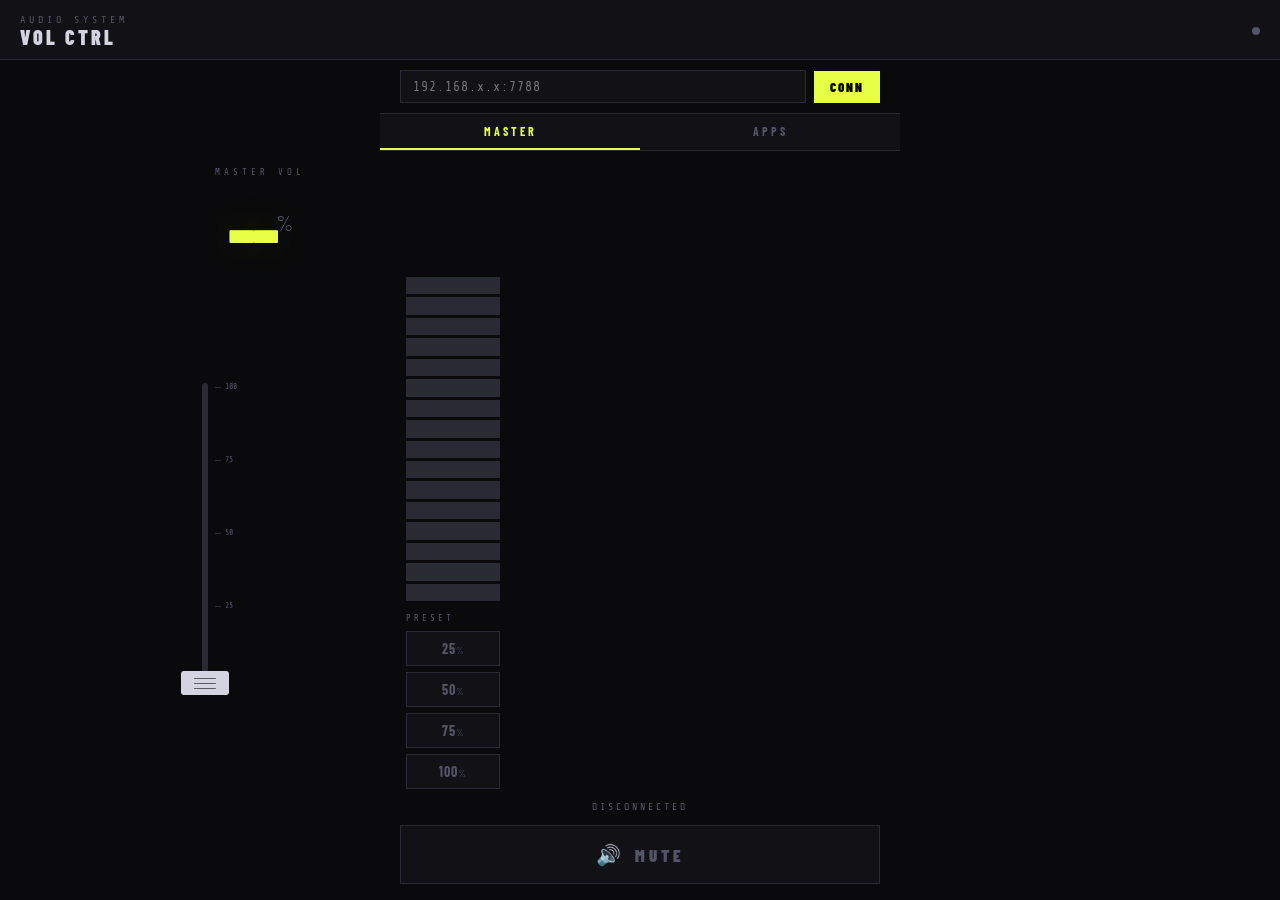
==== commit 0cf98f82: "Add files via upload" ====
--- a/index.html
+++ b/index.html
@@ -20,6 +20,7 @@
     --border: #2a2a35;
     --accent: #e8ff47;
     --accent2: #ff4f4f;
+    --accent3: #47c8ff;
     --text: #d4d4e0;
     --dim: #55556a;
     --glow: rgba(232,255,71,0.15);
@@ -74,19 +75,13 @@
     transition: background 0.3s, box-shadow 0.3s;
     flex-shrink: 0;
   }
-  .status-dot.online {
-    background: var(--accent);
-    box-shadow: 0 0 10px var(--accent);
-  }
-  .status-dot.error {
-    background: var(--accent2);
-    box-shadow: 0 0 10px var(--accent2);
-  }
+  .status-dot.online { background: var(--accent); box-shadow: 0 0 10px var(--accent); }
+  .status-dot.error  { background: var(--accent2); box-shadow: 0 0 10px var(--accent2); }
 
   /* ─── IP SETUP ────────────────────────────── */
   .setup-bar {
     width: 100%;
-    max-width: 420px;
+    max-width: 520px;
     padding: 10px 20px;
     display: flex;
     gap: 8px;
@@ -122,19 +117,55 @@
   }
   .connect-btn:active { opacity: 0.7; }
 
-  /* ─── MAIN AREA ──────────────────────────── */
+  /* ─── TAB BAR ────────────────────────────── */
+  .tab-bar {
+    width: 100%;
+    max-width: 520px;
+    display: flex;
+    border-bottom: 1px solid var(--border);
+    flex-shrink: 0;
+    background: var(--panel);
+  }
+  .tab-btn {
+    flex: 1;
+    padding: 10px 6px;
+    background: none;
+    border: none;
+    color: var(--dim);
+    font-family: 'Barlow Condensed', sans-serif;
+    font-weight: 700;
+    font-size: 12px;
+    letter-spacing: 3px;
+    cursor: pointer;
+    text-transform: uppercase;
+    border-bottom: 2px solid transparent;
+    transition: color 0.15s, border-color 0.15s;
+  }
+  .tab-btn.active {
+    color: var(--accent);
+    border-bottom-color: var(--accent);
+  }
+  .tab-btn:active { opacity: 0.7; }
+
+  /* ─── VIEWS ──────────────────────────────── */
+  .view { display: none; flex: 1; width: 100%; min-height: 0; overflow: hidden; }
+  .view.active { display: flex; }
+
+  /* ═══════════════════════════════════════════
+     MASTER VIEW
+  ═══════════════════════════════════════════ */
   .main-area {
     flex: 1;
     width: 100%;
-    max-width: 420px;
+    max-width: 520px;
     display: flex;
     align-items: stretch;
     gap: 0;
     padding: 16px 20px 12px;
     min-height: 0;
-  }
-
-  /* ─── FADER COLUMN ──────────────────────── */
+    flex-direction: column;
+  }
+
   .fader-col {
     flex: 1;
     display: flex;
@@ -142,7 +173,6 @@
     align-items: center;
     gap: 10px;
   }
-
   .vol-label {
     font-family: 'Share Tech Mono', monospace;
     font-size: 9px;
@@ -150,7 +180,6 @@
     color: var(--dim);
     flex-shrink: 0;
   }
-
   .vol-number {
     font-size: 80px;
     font-weight: 900;
@@ -163,24 +192,24 @@
     flex-shrink: 0;
   }
   .vol-number.muted { color: var(--accent2); text-shadow: 0 0 40px rgba(255,79,79,0.2); }
-  .vol-pct {
-    font-size: 22px;
-    font-weight: 300;
-    color: var(--dim);
-    vertical-align: super;
-    letter-spacing: 0;
-  }
-
-  /* ─── FADER TRACK ────────────────────────── */
+  .vol-pct { font-size: 22px; font-weight: 300; color: var(--dim); vertical-align: super; letter-spacing: 0; }
+
+  .master-row {
+    flex: 1;
+    display: flex;
+    align-items: stretch;
+    gap: 0;
+    min-height: 0;
+    width: 100%;
+  }
+
   .fader-wrap {
     flex: 1;
-    width: 100%;
     display: flex;
     align-items: center;
     justify-content: center;
     min-height: 0;
   }
-
   .fader-track {
     position: relative;
     width: 56px;
@@ -194,20 +223,15 @@
     user-select: none;
     -webkit-user-select: none;
   }
-
-  /* Track background */
   .fader-bg {
     position: absolute;
     left: 50%;
     transform: translateX(-50%);
-    top: 20px;
-    bottom: 20px;
+    top: 20px; bottom: 20px;
     width: 6px;
     background: var(--border);
     border-radius: 3px;
   }
-
-  /* Fill (active portion, bottom to handle) */
   .fader-fill {
     position: absolute;
     left: 50%;
@@ -220,44 +244,24 @@
     pointer-events: none;
   }
   .fader-fill.muted { background: var(--accent2); }
-
-  /* Tick marks */
   .fader-ticks {
     position: absolute;
-    top: 20px;
-    bottom: 20px;
+    top: 20px; bottom: 20px;
     left: calc(50% + 10px);
     display: flex;
     flex-direction: column;
     justify-content: space-between;
     pointer-events: none;
   }
-  .tick {
-    display: flex;
-    align-items: center;
-    gap: 4px;
-  }
-  .tick-line {
-    width: 6px;
-    height: 1px;
-    background: var(--border);
-  }
-  .tick-label {
-    font-family: 'Share Tech Mono', monospace;
-    font-size: 8px;
-    color: var(--dim);
-    letter-spacing: 0;
-    line-height: 1;
-  }
-
-  /* Handle (the knob you grab) */
+  .tick { display: flex; align-items: center; gap: 4px; }
+  .tick-line { width: 6px; height: 1px; background: var(--border); }
+  .tick-label { font-family: 'Share Tech Mono', monospace; font-size: 8px; color: var(--dim); letter-spacing: 0; line-height: 1; }
   .fader-handle {
     position: absolute;
     left: 50%;
     transform: translateX(-50%) translateY(50%);
-    bottom: 20px; /* set by JS */
-    width: 48px;
-    height: 24px;
+    bottom: 20px;
+    width: 48px; height: 24px;
     background: var(--text);
     border-radius: 3px;
     cursor: grab;
@@ -265,39 +269,13 @@
     display: flex;
     align-items: center;
     justify-content: center;
-    gap: 4px;
-    pointer-events: none; /* track handles events */
-  }
-  .fader-handle::before,
-  .fader-handle::after,
-  .fader-handle .mid-line {
-    content: '';
-    display: block;
-    width: 20px;
-    height: 1px;
-    background: var(--bg);
-    opacity: 0.5;
-  }
-  .handle-lines {
-    display: flex;
-    flex-direction: column;
-    gap: 4px;
     pointer-events: none;
   }
-  .handle-line {
-    width: 22px;
-    height: 1px;
-    background: rgba(10,10,12,0.6);
-    border-radius: 1px;
-  }
-  .fader-handle.dragging {
-    background: var(--accent);
-    box-shadow: 0 0 20px var(--glow), 0 0 40px var(--glow);
-    cursor: grabbing;
-  }
+  .handle-lines { display: flex; flex-direction: column; gap: 4px; pointer-events: none; }
+  .handle-line { width: 22px; height: 1px; background: rgba(10,10,12,0.6); border-radius: 1px; }
+  .fader-handle.dragging { background: var(--accent); box-shadow: 0 0 20px var(--glow), 0 0 40px var(--glow); cursor: grabbing; }
   .fader-handle.muted { background: var(--accent2); }
 
-  /* ─── RIGHT PANEL ────────────────────────── */
   .right-panel {
     width: 110px;
     flex-shrink: 0;
@@ -306,40 +284,13 @@
     justify-content: space-between;
     padding-left: 16px;
   }
-
-  /* Segment bar (vertical) */
-  .seg-bar-v {
-    display: flex;
-    flex-direction: column-reverse;
-    gap: 3px;
-    flex: 1;
-  }
-  .seg-v {
-    width: 100%;
-    height: 100%;
-    flex: 1;
-    background: var(--border);
-    border-radius: 1px;
-    transition: background 0.1s;
-  }
+  .seg-bar-v { display: flex; flex-direction: column-reverse; gap: 3px; flex: 1; }
+  .seg-v { width: 100%; flex: 1; background: var(--border); border-radius: 1px; transition: background 0.1s; }
   .seg-v.active { background: var(--accent); }
   .seg-v.active.high { background: var(--accent2); }
 
-  /* Presets */
-  .presets-v {
-    display: flex;
-    flex-direction: column;
-    gap: 6px;
-    flex-shrink: 0;
-    margin-top: 12px;
-  }
-  .presets-label-v {
-    font-family: 'Share Tech Mono', monospace;
-    font-size: 9px;
-    letter-spacing: 3px;
-    color: var(--dim);
-    margin-bottom: 2px;
-  }
+  .presets-v { display: flex; flex-direction: column; gap: 6px; flex-shrink: 0; margin-top: 12px; }
+  .presets-label-v { font-family: 'Share Tech Mono', monospace; font-size: 9px; letter-spacing: 3px; color: var(--dim); margin-bottom: 2px; }
   .btn-preset-v {
     background: var(--panel);
     border: 1px solid var(--border);
@@ -357,24 +308,18 @@
     width: 100%;
   }
   .btn-preset-v span { font-size: 10px; font-weight: 300; }
-  .btn-preset-v:active {
-    background: #16161e;
-    border-color: var(--accent);
-    color: var(--accent);
-    transform: scale(0.97);
-  }
+  .btn-preset-v:active { background: #16161e; border-color: var(--accent); color: var(--accent); transform: scale(0.97); }
 
   /* ─── BOTTOM BAR ─────────────────────────── */
   .bottom-bar {
     width: 100%;
-    max-width: 420px;
+    max-width: 520px;
     padding: 0 20px 16px;
     display: flex;
     flex-direction: column;
     gap: 8px;
     flex-shrink: 0;
   }
-
   .vol-status {
     font-family: 'Share Tech Mono', monospace;
     font-size: 10px;
@@ -385,8 +330,6 @@
     transition: color 0.3s;
   }
   .vol-status.muted { color: var(--accent2); }
-
-  /* Mute button */
   .btn-mute {
     width: 100%;
     background: var(--panel);
@@ -408,12 +351,177 @@
     -webkit-user-select: none;
   }
   .btn-mute .mute-icon { font-size: 20px; }
-  .btn-mute.is-muted {
-    border-color: var(--accent2);
-    color: var(--accent2);
-    background: rgba(255,79,79,0.06);
-  }
+  .btn-mute.is-muted { border-color: var(--accent2); color: var(--accent2); background: rgba(255,79,79,0.06); }
   .btn-mute:active { transform: scale(0.98); opacity: 0.8; }
+
+  /* ═══════════════════════════════════════════
+     APPS VIEW
+  ═══════════════════════════════════════════ */
+  #view-apps {
+    flex-direction: column;
+    align-items: center;
+  }
+
+  .apps-toolbar {
+    width: 100%;
+    max-width: 520px;
+    padding: 10px 20px;
+    display: flex;
+    justify-content: space-between;
+    align-items: center;
+    flex-shrink: 0;
+    border-bottom: 1px solid var(--border);
+  }
+  .apps-toolbar-label {
+    font-family: 'Share Tech Mono', monospace;
+    font-size: 9px;
+    letter-spacing: 3px;
+    color: var(--dim);
+  }
+  .btn-refresh {
+    background: none;
+    border: 1px solid var(--border);
+    color: var(--dim);
+    font-family: 'Share Tech Mono', monospace;
+    font-size: 10px;
+    letter-spacing: 2px;
+    padding: 5px 12px;
+    cursor: pointer;
+    transition: all 0.12s;
+  }
+  .btn-refresh:active { color: var(--accent); border-color: var(--accent); }
+
+  .apps-list {
+    flex: 1;
+    width: 100%;
+    max-width: 520px;
+    overflow-y: auto;
+    padding: 12px 20px 20px;
+    display: flex;
+    flex-direction: column;
+    gap: 10px;
+    -webkit-overflow-scrolling: touch;
+  }
+  .apps-list::-webkit-scrollbar { width: 3px; }
+  .apps-list::-webkit-scrollbar-track { background: transparent; }
+  .apps-list::-webkit-scrollbar-thumb { background: var(--border); border-radius: 2px; }
+
+  .app-card {
+    background: var(--panel);
+    border: 1px solid var(--border);
+    padding: 12px 14px;
+    display: flex;
+    align-items: center;
+    gap: 14px;
+    transition: border-color 0.15s;
+  }
+  .app-card.muted-card { border-color: rgba(255,79,79,0.3); }
+
+  .app-icon {
+    width: 36px; height: 36px;
+    border-radius: 6px;
+    background: var(--border);
+    display: flex;
+    align-items: center;
+    justify-content: center;
+    font-size: 18px;
+    flex-shrink: 0;
+    overflow: hidden;
+  }
+  .app-icon img { width: 100%; height: 100%; object-fit: contain; }
+
+  .app-info {
+    flex: 1;
+    min-width: 0;
+    display: flex;
+    flex-direction: column;
+    gap: 6px;
+  }
+  .app-name-row {
+    display: flex;
+    align-items: center;
+    justify-content: space-between;
+    gap: 8px;
+  }
+  .app-name {
+    font-weight: 700;
+    font-size: 14px;
+    letter-spacing: 1px;
+    color: var(--text);
+    white-space: nowrap;
+    overflow: hidden;
+    text-overflow: ellipsis;
+    max-width: 160px;
+    text-transform: uppercase;
+  }
+  .app-vol-display {
+    font-family: 'Share Tech Mono', monospace;
+    font-size: 13px;
+    color: var(--accent);
+    flex-shrink: 0;
+    min-width: 40px;
+    text-align: right;
+  }
+  .app-vol-display.muted { color: var(--accent2); }
+
+  /* Horizontal slider for each app */
+  .app-slider-row {
+    display: flex;
+    align-items: center;
+    gap: 10px;
+  }
+  .app-slider {
+    flex: 1;
+    -webkit-appearance: none;
+    appearance: none;
+    height: 4px;
+    background: var(--border);
+    outline: none;
+    border-radius: 2px;
+    cursor: pointer;
+  }
+  .app-slider::-webkit-slider-thumb {
+    -webkit-appearance: none;
+    appearance: none;
+    width: 18px; height: 18px;
+    border-radius: 2px;
+    background: var(--text);
+    cursor: grab;
+    transition: background 0.15s;
+  }
+  .app-slider:active::-webkit-slider-thumb { background: var(--accent); cursor: grabbing; }
+  .app-slider.muted-slider::-webkit-slider-thumb { background: var(--accent2); }
+
+  .app-mute-btn {
+    flex-shrink: 0;
+    background: none;
+    border: 1px solid var(--border);
+    color: var(--dim);
+    font-size: 14px;
+    width: 32px; height: 32px;
+    display: flex;
+    align-items: center;
+    justify-content: center;
+    cursor: pointer;
+    border-radius: 3px;
+    transition: all 0.12s;
+  }
+  .app-mute-btn.is-muted { border-color: var(--accent2); background: rgba(255,79,79,0.08); }
+  .app-mute-btn:active { transform: scale(0.92); }
+
+  .apps-empty {
+    flex: 1;
+    display: flex;
+    flex-direction: column;
+    align-items: center;
+    justify-content: center;
+    gap: 12px;
+    color: var(--dim);
+    font-family: 'Share Tech Mono', monospace;
+    font-size: 11px;
+    letter-spacing: 3px;
+  }
+  .apps-empty-icon { font-size: 40px; opacity: 0.3; }
 
   /* ─── TOAST ───────────────────────────────── */
   .toast {
@@ -455,45 +563,51 @@
   <button class="connect-btn" onclick="connect()">CONN</button>
 </div>
 
-<!-- Main area: fader + segments + presets -->
-<div class="main-area">
-
-  <!-- Fader column -->
-  <div class="fader-col">
-    <div class="vol-label">MASTER</div>
-    <div class="vol-number" id="volNum">--<span class="vol-pct">%</span></div>
-    <div class="fader-wrap">
-      <div class="fader-track" id="faderTrack">
-        <div class="fader-bg"></div>
-        <div class="fader-fill" id="faderFill"></div>
-        <!-- tick marks -->
-        <div class="fader-ticks" id="faderTicks"></div>
-        <div class="fader-handle" id="faderHandle">
-          <div class="handle-lines">
-            <div class="handle-line"></div>
-            <div class="handle-line"></div>
-            <div class="handle-line"></div>
+<!-- Tab bar -->
+<div class="tab-bar">
+  <button class="tab-btn active" id="tab-master" onclick="switchTab('master')">MASTER</button>
+  <button class="tab-btn" id="tab-apps" onclick="switchTab('apps')">APPS</button>
+</div>
+
+<!-- ══════ MASTER VIEW ══════ -->
+<div class="view active" id="view-master">
+  <div class="main-area">
+    <div class="fader-col">
+      <div class="vol-label">MASTER VOL</div>
+      <div class="vol-number" id="volNum">--<span class="vol-pct">%</span></div>
+      <div class="master-row">
+        <div class="fader-wrap">
+          <div class="fader-track" id="faderTrack">
+            <div class="fader-bg"></div>
+            <div class="fader-fill" id="faderFill"></div>
+            <div class="fader-ticks" id="faderTicks"></div>
+            <div class="fader-handle" id="faderHandle">
+              <div class="handle-lines">
+                <div class="handle-line"></div>
+                <div class="handle-line"></div>
+                <div class="handle-line"></div>
+              </div>
+            </div>
+          </div>
+        </div>
+
+        <div class="right-panel">
+          <div class="seg-bar-v" id="segBarV"></div>
+          <div class="presets-v">
+            <div class="presets-label-v">PRESET</div>
+            <button class="btn-preset-v" onclick="setVol(25)">25<span>%</span></button>
+            <button class="btn-preset-v" onclick="setVol(50)">50<span>%</span></button>
+            <button class="btn-preset-v" onclick="setVol(75)">75<span>%</span></button>
+            <button class="btn-preset-v" onclick="setVol(100)">100<span>%</span></button>
           </div>
         </div>
       </div>
     </div>
   </div>
-
-  <!-- Right panel: segments + presets -->
-  <div class="right-panel">
-    <div class="seg-bar-v" id="segBarV"></div>
-    <div class="presets-v">
-      <div class="presets-label-v">PRESET</div>
-      <button class="btn-preset-v" onclick="setVol(25)">25<span>%</span></button>
-      <button class="btn-preset-v" onclick="setVol(50)">50<span>%</span></button>
-      <button class="btn-preset-v" onclick="setVol(75)">75<span>%</span></button>
-      <button class="btn-preset-v" onclick="setVol(100)">100<span>%</span></button>
-    </div>
-  </div>
 </div>
 
-<!-- Bottom bar -->
-<div class="bottom-bar">
+<!-- Bottom bar (master only) -->
+<div class="bottom-bar" id="masterBottomBar">
   <div class="vol-status" id="volStatus">DISCONNECTED</div>
   <button class="btn-mute" id="muteBtn" onclick="toggleMute()">
     <span class="mute-icon" id="muteIcon">🔊</span>
@@ -501,16 +615,50 @@
   </button>
 </div>
 
+<!-- ══════ APPS VIEW ══════ -->
+<div class="view" id="view-apps">
+  <div class="apps-toolbar">
+    <div class="apps-toolbar-label">APPLICATION VOLUMES</div>
+    <button class="btn-refresh" onclick="loadApps()">↻ REFRESH</button>
+  </div>
+  <div class="apps-list" id="appsList">
+    <div class="apps-empty">
+      <div class="apps-empty-icon">🎚️</div>
+      <div>CONNECT FIRST</div>
+    </div>
+  </div>
+</div>
+
 <div class="toast" id="toast"></div>
 
 <script>
-// ── State ──────────────────────────────────────
+// ══ State ══════════════════════════════════════
 let serverURL = "";
 let curVol = 0;
 let isMuted = false;
 let pollTimer = null;
-
-// ── Init vertical segments ─────────────────────
+let appPollTimer = null;
+let currentTab = 'master';
+let appVolTimers = {};
+
+// ══ Tab switching ═══════════════════════════════
+function switchTab(tab) {
+  currentTab = tab;
+  document.getElementById('view-master').classList.toggle('active', tab === 'master');
+  document.getElementById('view-apps').classList.toggle('active', tab === 'apps');
+  document.getElementById('masterBottomBar').style.display = tab === 'master' ? 'flex' : 'none';
+  document.getElementById('tab-master').classList.toggle('active', tab === 'master');
+  document.getElementById('tab-apps').classList.toggle('active', tab === 'apps');
+
+  if (tab === 'apps') {
+    loadApps();
+    startAppPolling();
+  } else {
+    stopAppPolling();
+  }
+}
+
+// ══ Init vertical segments ═════════════════════
 const segBarV = document.getElementById("segBarV");
 const SEG_COUNT = 16;
 for (let i = 0; i < SEG_COUNT; i++) {
@@ -520,123 +668,61 @@
   segBarV.appendChild(s);
 }
 
-// ── Init fader ticks ────────────────────────────
+// ══ Init fader ticks ════════════════════════════
 const ticksEl = document.getElementById("faderTicks");
-const tickVals = [100, 75, 50, 25, 0];
-tickVals.forEach(v => {
+[100, 75, 50, 25, 0].forEach(v => {
   const t = document.createElement("div");
   t.className = "tick";
   t.innerHTML = `<div class="tick-line"></div><div class="tick-label">${v}</div>`;
   ticksEl.appendChild(t);
 });
 
-// ── Fader logic ─────────────────────────────────
-const faderTrack = document.getElementById("faderTrack");
+// ══ Master Fader logic ══════════════════════════
+const faderTrack  = document.getElementById("faderTrack");
 const faderHandle = document.getElementById("faderHandle");
-const faderFill = document.getElementById("faderFill");
-
-let dragging = false;
-let dragStartY = 0;
-let dragStartVol = 0;
+const faderFill   = document.getElementById("faderFill");
+
+let dragging = false, dragStartY = 0, dragStartVol = 0;
 
 function getTrackBounds() {
   const rect = faderTrack.getBoundingClientRect();
   const pad = 20;
-  return {
-    top: rect.top + pad,
-    bottom: rect.bottom - pad,
-    height: rect.height - pad * 2
-  };
-}
-
-function volToY(vol, bounds) {
-  // vol 0 → bottom (bounds.bottom), vol 100 → top (bounds.top)
-  return bounds.height * (1 - vol / 100);
+  return { top: rect.top + pad, bottom: rect.bottom - pad, height: rect.height - pad * 2 };
 }
 
 function updateFaderPosition(vol) {
   const bounds = getTrackBounds();
-  const trackH = bounds.height;
-  const fillH = trackH * (vol / 100);
+  const fillH = bounds.height * (vol / 100);
   faderFill.style.height = fillH + "px";
-  // handle bottom offset from track bottom (pad=20)
-  const handleBottom = 20 + fillH - 12; // 12 = half handle height
+  const handleBottom = 20 + fillH - 12;
   faderHandle.style.bottom = handleBottom + "px";
   faderHandle.style.transform = "translateX(-50%)";
 }
 
-// Touch / mouse drag on track
-function startDrag(clientY) {
-  dragging = true;
-  dragStartY = clientY;
-  dragStartVol = curVol;
-  faderHandle.classList.add("dragging");
-}
-
+function startDrag(clientY) { dragging = true; dragStartY = clientY; dragStartVol = curVol; faderHandle.classList.add("dragging"); }
 function moveDrag(clientY) {
   if (!dragging) return;
   const bounds = getTrackBounds();
-  const dy = dragStartY - clientY; // positive = up = more volume
+  const dy = dragStartY - clientY;
   const delta = (dy / bounds.height) * 100;
   let newVol = Math.round(Math.max(0, Math.min(100, dragStartVol + delta)));
-  if (newVol !== curVol) {
-    curVol = newVol;
-    renderVolUI(curVol, isMuted);
-    sendVolDebounced(newVol);
-  }
-}
-
-function endDrag() {
-  if (!dragging) return;
-  dragging = false;
-  faderHandle.classList.remove("dragging");
-}
-
-// Also support tap on track to jump volume
-function tapTrack(clientY) {
-  const bounds = getTrackBounds();
-  const relY = clientY - bounds.top;
-  const newVol = Math.round(Math.max(0, Math.min(100, (1 - relY / bounds.height) * 100)));
-  curVol = newVol;
-  renderVolUI(curVol, isMuted);
-  sendVolDebounced(newVol);
-}
-
-faderTrack.addEventListener("touchstart", e => {
-  e.preventDefault();
-  const t = e.touches[0];
-  startDrag(t.clientY);
-}, { passive: false });
-
-faderTrack.addEventListener("touchmove", e => {
-  e.preventDefault();
-  moveDrag(e.touches[0].clientY);
-}, { passive: false });
-
-faderTrack.addEventListener("touchend", e => {
-  e.preventDefault();
-  endDrag();
-  sendVolNow(curVol);
-}, { passive: false });
-
-faderTrack.addEventListener("mousedown", e => {
-  startDrag(e.clientY);
-});
+  if (newVol !== curVol) { curVol = newVol; renderVolUI(curVol, isMuted); sendVolDebounced(newVol); }
+}
+function endDrag() { if (!dragging) return; dragging = false; faderHandle.classList.remove("dragging"); }
+
+faderTrack.addEventListener("touchstart", e => { e.preventDefault(); startDrag(e.touches[0].clientY); }, { passive: false });
+faderTrack.addEventListener("touchmove",  e => { e.preventDefault(); moveDrag(e.touches[0].clientY); }, { passive: false });
+faderTrack.addEventListener("touchend",   e => { e.preventDefault(); endDrag(); sendVolNow(curVol); }, { passive: false });
+faderTrack.addEventListener("mousedown",  e => startDrag(e.clientY));
 window.addEventListener("mousemove", e => { if (dragging) moveDrag(e.clientY); });
-window.addEventListener("mouseup", () => { if (dragging) { endDrag(); sendVolNow(curVol); } });
-
-// ── Debounce volume send ─────────────────────────
+window.addEventListener("mouseup",   () => { if (dragging) { endDrag(); sendVolNow(curVol); } });
+
+// ══ Debounce volume send ════════════════════════
 let volSendTimer = null;
-function sendVolDebounced(v) {
-  clearTimeout(volSendTimer);
-  volSendTimer = setTimeout(() => sendVolNow(v), 120);
-}
-async function sendVolNow(v) {
-  const data = await apiFetch(`/set?v=${v}`);
-  if (data) updateUI(data, true);
-}
-
-// ── Helpers ─────────────────────────────────────
+function sendVolDebounced(v) { clearTimeout(volSendTimer); volSendTimer = setTimeout(() => sendVolNow(v), 120); }
+async function sendVolNow(v) { const data = await apiFetch(`/set?v=${v}`); if (data) updateUI(data, true); }
+
+// ══ Helpers ═════════════════════════════════════
 function getBase() {
   let v = document.getElementById("ipInput").value.trim();
   if (!v) return null;
@@ -648,7 +734,7 @@
   const base = getBase();
   if (!base) { showToast("กรอก IP ก่อน", true); return null; }
   try {
-    const res = await fetch(base + path, { signal: AbortSignal.timeout(3000) });
+    const res = await fetch(base + path, { signal: AbortSignal.timeout(4000) });
     if (!res.ok) throw new Error("HTTP " + res.status);
     return await res.json();
   } catch (e) {
@@ -661,125 +747,212 @@
   const numEl = document.getElementById("volNum");
   numEl.innerHTML = vol + '<span class="vol-pct">%</span>';
   numEl.className = "vol-number" + (muted ? " muted" : "");
-
   faderFill.className = "fader-fill" + (muted ? " muted" : "");
   faderHandle.className = "fader-handle" + (dragging ? " dragging" : "") + (muted ? " muted" : "");
-
   updateFaderPosition(vol);
-
-  // vertical segments
   const active = Math.round((vol / 100) * SEG_COUNT);
   for (let i = 0; i < SEG_COUNT; i++) {
-    const el = document.getElementById("segV" + i);
-    el.className = "seg-v" + (i < active ? (" active" + (i >= 12 ? " high" : "")) : "");
+    document.getElementById("segV" + i).className = "seg-v" + (i < active ? (" active" + (i >= 12 ? " high" : "")) : "");
   }
 }
 
 function updateUI(data, skipFaderAnim) {
   if (!data) return;
-  curVol = data.volume;
-  isMuted = data.muted;
-
+  curVol = data.volume; isMuted = data.muted;
   renderVolUI(curVol, isMuted);
-
-  // mute button
-  const muteBtn = document.getElementById("muteBtn");
-  const muteIcon = document.getElementById("muteIcon");
+  const muteBtn   = document.getElementById("muteBtn");
+  const muteIcon  = document.getElementById("muteIcon");
   const muteLabel = document.getElementById("muteLabel");
-  if (isMuted) {
-    muteBtn.classList.add("is-muted");
-    muteIcon.textContent = "🔇";
-    muteLabel.textContent = "UNMUTE";
-  } else {
-    muteBtn.classList.remove("is-muted");
-    muteIcon.textContent = "🔊";
-    muteLabel.textContent = "MUTE";
-  }
-
+  if (isMuted) { muteBtn.classList.add("is-muted"); muteIcon.textContent = "🔇"; muteLabel.textContent = "UNMUTE"; }
+  else         { muteBtn.classList.remove("is-muted"); muteIcon.textContent = "🔊"; muteLabel.textContent = "MUTE"; }
   const statusEl = document.getElementById("volStatus");
   statusEl.textContent = isMuted ? "MUTED" : "LIVE";
   statusEl.className = "vol-status" + (isMuted ? " muted" : "");
-
   setOnline();
 }
 
-function setOnline() {
-  document.getElementById("statusDot").className = "status-dot online";
-}
-function setOffline() {
-  document.getElementById("statusDot").className = "status-dot error";
-  document.getElementById("volStatus").textContent = "OFFLINE";
-}
+function setOnline()  { document.getElementById("statusDot").className = "status-dot online"; }
+function setOffline() { document.getElementById("statusDot").className = "status-dot error"; document.getElementById("volStatus").textContent = "OFFLINE"; }
 
 let toastTimer;
 function showToast(msg, isErr = false) {
   const t = document.getElementById("toast");
-  t.textContent = msg;
-  t.className = "toast show" + (isErr ? " err" : "");
+  t.textContent = msg; t.className = "toast show" + (isErr ? " err" : "");
   clearTimeout(toastTimer);
   toastTimer = setTimeout(() => { t.className = "toast"; }, 1800);
 }
 
-// ── Connect ──────────────────────────────────────
+// ══ Connect ══════════════════════════════════════
 async function connect() {
   const base = getBase();
   if (!base) { showToast("กรอก IP:PORT ก่อน", true); return; }
   localStorage.setItem("vol_server", document.getElementById("ipInput").value.trim());
   const data = await apiFetch("/status");
-  if (data) {
-    updateUI(data);
-    showToast("เชื่อมต่อแล้ว");
-    startPolling();
-  }
+  if (data) { updateUI(data); showToast("เชื่อมต่อแล้ว"); startPolling(); }
 }
 
 function startPolling() {
   if (pollTimer) clearInterval(pollTimer);
   pollTimer = setInterval(async () => {
-    const data = await apiFetch("/status");
-    if (data) updateUI(data);
+    if (currentTab === 'master') { const data = await apiFetch("/status"); if (data) updateUI(data); }
   }, 2000);
 }
 
-// ── Volume actions ───────────────────────────────
-async function volUp(step) {
-  const data = await apiFetch(`/up?step=${step}`);
-  if (data) { updateUI(data); showToast(`+${step}`); }
-}
-async function volDown(step) {
-  const data = await apiFetch(`/down?step=${step}`);
-  if (data) { updateUI(data); showToast(`-${step}`); }
-}
-async function setVol(v) {
-  const data = await apiFetch(`/set?v=${v}`);
-  if (data) { updateUI(data); showToast(`SET ${v}%`); }
-}
-async function toggleMute() {
-  const data = await apiFetch("/toggle_mute");
-  if (data) { updateUI(data); showToast(data.muted ? "MUTED" : "UNMUTED"); }
-}
-
-// ── On load ──────────────────────────────────────
+// ══ Volume actions ───────────────────────────────
+async function volUp(step)   { const data = await apiFetch(`/up?step=${step}`);   if (data) { updateUI(data); showToast(`+${step}`); } }
+async function volDown(step) { const data = await apiFetch(`/down?step=${step}`); if (data) { updateUI(data); showToast(`-${step}`); } }
+async function setVol(v)     { const data = await apiFetch(`/set?v=${v}`);        if (data) { updateUI(data); showToast(`SET ${v}%`); } }
+async function toggleMute()  { const data = await apiFetch("/toggle_mute");       if (data) { updateUI(data); showToast(data.muted ? "MUTED" : "UNMUTED"); } }
+
+// ══ APPS per-application volume ══════════════════
+
+const APP_ICONS = {
+  chrome: '🌐', firefox: '🦊', msedge: '🌐', opera: '🎭',
+  spotify: '🎵', vlc: '📺', wmplayer: '🎵', groove: '🎵', itunes: '🎵',
+  discord: '💬', teams: '💼', zoom: '📹', skype: '📞',
+  youtube: '▶️', netflix: '🎬',
+  default: '🔊'
+};
+
+function getAppIcon(name) {
+  const n = name.toLowerCase();
+  for (const [key, icon] of Object.entries(APP_ICONS)) {
+    if (n.includes(key)) return icon;
+  }
+  return APP_ICONS.default;
+}
+
+async function loadApps() {
+  const data = await apiFetch("/apps");
+  if (!data) return;
+  renderApps(data.apps || []);
+}
+
+function renderApps(apps) {
+  const list = document.getElementById("appsList");
+  if (!apps || apps.length === 0) {
+    list.innerHTML = `<div class="apps-empty"><div class="apps-empty-icon">🔇</div><div>NO ACTIVE APPS</div></div>`;
+    return;
+  }
+
+  // Keep existing DOM cards if possible (preserve slider focus)
+  const existingIds = new Set([...list.querySelectorAll('.app-card')].map(el => el.dataset.pid));
+  const newIds = new Set(apps.map(a => String(a.pid)));
+
+  // Remove cards that no longer exist
+  list.querySelectorAll('.app-card').forEach(el => {
+    if (!newIds.has(el.dataset.pid)) el.remove();
+  });
+
+  // Remove empty state
+  const empty = list.querySelector('.apps-empty');
+  if (empty) empty.remove();
+
+  apps.forEach(app => {
+    const pid = String(app.pid);
+    let card = list.querySelector(`.app-card[data-pid="${pid}"]`);
+
+    if (!card) {
+      card = document.createElement('div');
+      card.className = 'app-card';
+      card.dataset.pid = pid;
+      card.innerHTML = `
+        <div class="app-icon">${getAppIcon(app.name)}</div>
+        <div class="app-info">
+          <div class="app-name-row">
+            <div class="app-name" title="${app.name}">${app.name}</div>
+            <div class="app-vol-display" id="apvol-${pid}">${app.volume}%</div>
+          </div>
+          <div class="app-slider-row">
+            <input type="range" class="app-slider" id="apslider-${pid}"
+              min="0" max="100" value="${app.volume}"
+              oninput="onAppSliderInput(this, '${pid}')"
+              onchange="onAppSliderChange(this, '${pid}')">
+            <button class="app-mute-btn ${app.muted ? 'is-muted' : ''}" id="apmute-${pid}"
+              onclick="toggleAppMute('${pid}')">
+              ${app.muted ? '🔇' : '🔊'}
+            </button>
+          </div>
+        </div>`;
+      list.appendChild(card);
+    } else {
+      // Update only if slider is not being dragged
+      const slider = document.getElementById(`apslider-${pid}`);
+      if (slider && document.activeElement !== slider) {
+        slider.value = app.volume;
+      }
+      const volEl = document.getElementById(`apvol-${pid}`);
+      if (volEl && document.activeElement !== document.getElementById(`apslider-${pid}`)) {
+        volEl.textContent = app.volume + '%';
+        volEl.className = 'app-vol-display' + (app.muted ? ' muted' : '');
+      }
+      const muteBtn = document.getElementById(`apmute-${pid}`);
+      if (muteBtn) {
+        muteBtn.className = 'app-mute-btn' + (app.muted ? ' is-muted' : '');
+        muteBtn.textContent = app.muted ? '🔇' : '🔊';
+      }
+      card.className = 'app-card' + (app.muted ? ' muted-card' : '');
+    }
+  });
+}
+
+function onAppSliderInput(slider, pid) {
+  // Update display in real-time while dragging
+  const volEl = document.getElementById(`apvol-${pid}`);
+  if (volEl) volEl.textContent = slider.value + '%';
+  // Debounce the actual API call
+  clearTimeout(appVolTimers[pid]);
+  appVolTimers[pid] = setTimeout(() => sendAppVol(pid, slider.value), 80);
+}
+
+function onAppSliderChange(slider, pid) {
+  clearTimeout(appVolTimers[pid]);
+  sendAppVol(pid, slider.value);
+}
+
+async function sendAppVol(pid, vol) {
+  const data = await apiFetch(`/app_set?pid=${pid}&v=${vol}`);
+  if (data && data.app) {
+    const volEl = document.getElementById(`apvol-${pid}`);
+    if (volEl) volEl.textContent = data.app.volume + '%';
+  }
+}
+
+async function toggleAppMute(pid) {
+  const data = await apiFetch(`/app_mute?pid=${pid}`);
+  if (data && data.app) {
+    const app = data.app;
+    const muteBtn = document.getElementById(`apmute-${pid}`);
+    const slider = document.getElementById(`apslider-${pid}`);
+    const volEl = document.getElementById(`apvol-${pid}`);
+    const card = document.querySelector(`.app-card[data-pid="${pid}"]`);
+    if (muteBtn) { muteBtn.className = 'app-mute-btn' + (app.muted ? ' is-muted' : ''); muteBtn.textContent = app.muted ? '🔇' : '🔊'; }
+    if (slider)  { slider.className  = 'app-slider'   + (app.muted ? ' muted-slider' : ''); }
+    if (volEl)   { volEl.className   = 'app-vol-display' + (app.muted ? ' muted' : ''); }
+    if (card)    { card.className    = 'app-card'     + (app.muted ? ' muted-card' : ''); }
+    showToast(app.muted ? `${app.name} MUTED` : `${app.name} ON`);
+  }
+}
+
+function startAppPolling() {
+  stopAppPolling();
+  appPollTimer = setInterval(() => { if (currentTab === 'apps') loadApps(); }, 3000);
+}
+function stopAppPolling() { if (appPollTimer) { clearInterval(appPollTimer); appPollTimer = null; } }
+
+// ══ On load ══════════════════════════════════════
 window.addEventListener("load", () => {
   const saved = localStorage.getItem("vol_server");
-  if (saved) {
-    document.getElementById("ipInput").value = saved;
-    connect();
-  }
-  // init fader at 0
+  if (saved) { document.getElementById("ipInput").value = saved; connect(); }
   requestAnimationFrame(() => updateFaderPosition(0));
+  // init bottom bar display
+  document.getElementById('masterBottomBar').style.display = 'flex';
 });
 
-// Resize → reposition fader handle
-window.addEventListener("resize", () => {
-  updateFaderPosition(curVol);
-});
-
-// ── Service Worker ───────────────────────────────
+window.addEventListener("resize", () => updateFaderPosition(curVol));
+
 if ('serviceWorker' in navigator) {
-  window.addEventListener('load', () => {
-    navigator.serviceWorker.register('./sw.js').catch(() => {});
-  });
+  window.addEventListener('load', () => { navigator.serviceWorker.register('./sw.js').catch(() => {}); });
 }
 </script>
 </body>
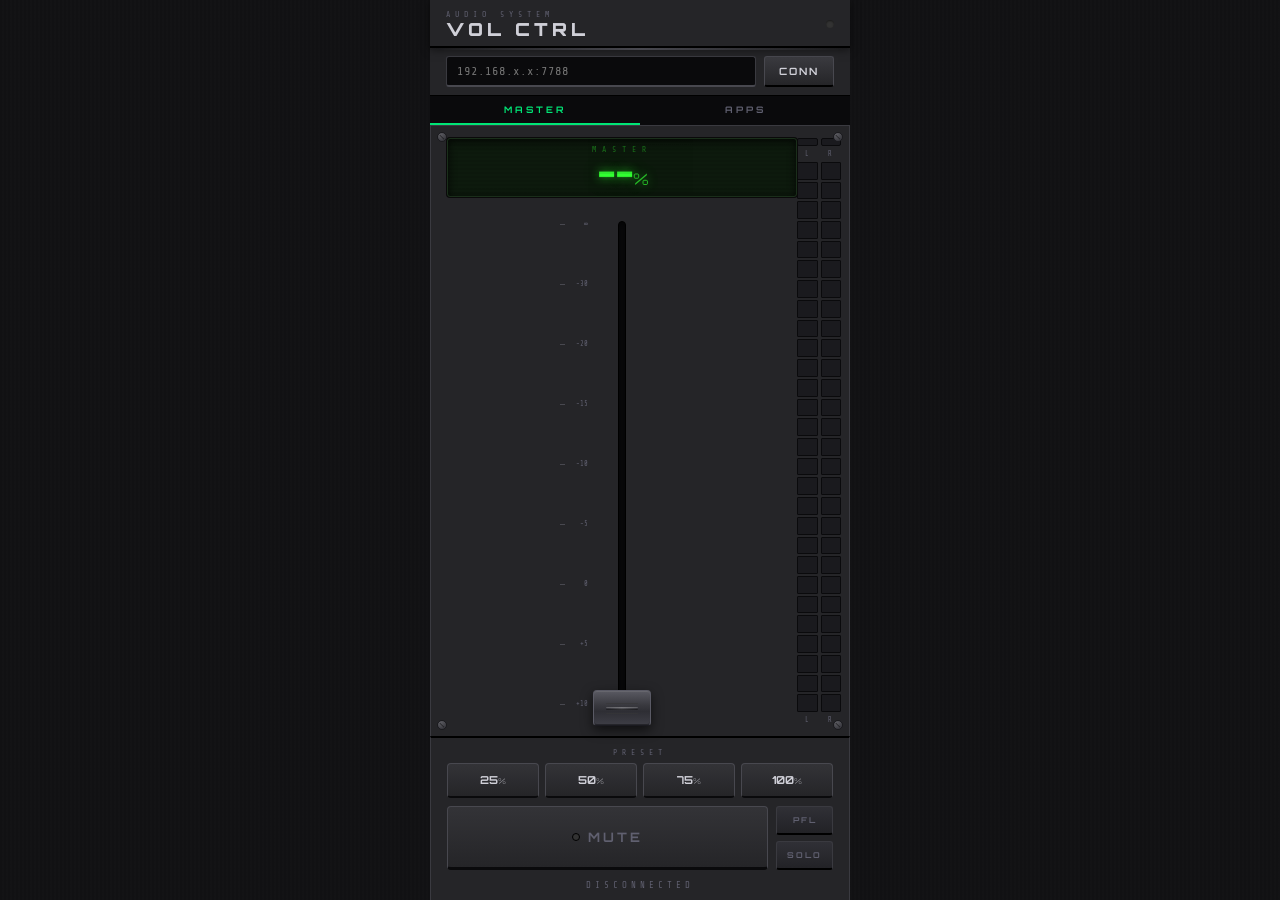
==== commit cf928d1d: "Add files via upload" ====
--- a/index.html
+++ b/index.html
@@ -7,552 +7,934 @@
 <meta name="apple-mobile-web-app-capable" content="yes">
 <meta name="apple-mobile-web-app-status-bar-style" content="black-translucent">
 <meta name="apple-mobile-web-app-title" content="VOL CTRL">
-<meta name="theme-color" content="#0a0a0c">
+<meta name="theme-color" content="#1a1a1a">
 <link rel="manifest" href="manifest.json">
 <link rel="apple-touch-icon" href="icon-192.png">
 <title>VOL CTRL</title>
 <link rel="preconnect" href="https://fonts.googleapis.com">
-<link href="https://fonts.googleapis.com/css2?family=Share+Tech+Mono&family=Barlow+Condensed:wght@300;700;900&display=swap" rel="stylesheet">
+<link href="https://fonts.googleapis.com/css2?family=Share+Tech+Mono&family=Orbitron:wght@400;700;900&family=Rajdhani:wght@300;500;700&display=swap" rel="stylesheet">
 <style>
-  :root {
-    --bg: #0a0a0c;
-    --panel: #111116;
-    --border: #2a2a35;
-    --accent: #e8ff47;
-    --accent2: #ff4f4f;
-    --accent3: #47c8ff;
-    --text: #d4d4e0;
-    --dim: #55556a;
-    --glow: rgba(232,255,71,0.15);
-    --fader-h: 320px;
-  }
-
-  * { box-sizing: border-box; margin: 0; padding: 0; -webkit-tap-highlight-color: transparent; }
-
-  body {
-    background: var(--bg);
-    color: var(--text);
-    font-family: 'Barlow Condensed', sans-serif;
-    height: 100dvh;
-    display: flex;
-    flex-direction: column;
-    align-items: center;
-    overflow: hidden;
-    touch-action: none;
-  }
-
-  /* ─── HEADER ─────────────────────────────── */
-  .header {
-    width: 100%;
-    padding: 14px 20px 12px;
-    display: flex;
-    align-items: center;
-    justify-content: space-between;
-    border-bottom: 1px solid var(--border);
-    background: var(--panel);
-    flex-shrink: 0;
-  }
-  .header-left { display: flex; flex-direction: column; gap: 2px; }
-  .header-title {
-    font-size: 10px;
-    font-family: 'Share Tech Mono', monospace;
-    letter-spacing: 4px;
-    color: var(--dim);
-    text-transform: uppercase;
-  }
-  .header-sub {
-    font-size: 20px;
-    font-weight: 900;
-    letter-spacing: 3px;
-    line-height: 1;
-    color: var(--text);
-    text-transform: uppercase;
-  }
-  .status-dot {
-    width: 8px; height: 8px;
-    border-radius: 50%;
-    background: var(--dim);
-    transition: background 0.3s, box-shadow 0.3s;
-    flex-shrink: 0;
-  }
-  .status-dot.online { background: var(--accent); box-shadow: 0 0 10px var(--accent); }
-  .status-dot.error  { background: var(--accent2); box-shadow: 0 0 10px var(--accent2); }
-
-  /* ─── IP SETUP ────────────────────────────── */
-  .setup-bar {
-    width: 100%;
-    max-width: 520px;
-    padding: 10px 20px;
-    display: flex;
-    gap: 8px;
-    align-items: center;
-    flex-shrink: 0;
-    border-bottom: 1px solid var(--border);
-  }
-  .ip-input {
-    flex: 1;
-    background: var(--panel);
-    border: 1px solid var(--border);
-    color: var(--accent);
-    font-family: 'Share Tech Mono', monospace;
-    font-size: 13px;
-    padding: 8px 12px;
-    outline: none;
-    letter-spacing: 1px;
-  }
-  .ip-input:focus { border-color: var(--accent); }
-  .connect-btn {
-    background: var(--accent);
-    color: #000;
-    border: none;
-    font-family: 'Barlow Condensed', sans-serif;
-    font-weight: 900;
-    font-size: 13px;
-    letter-spacing: 2px;
-    padding: 8px 16px;
-    cursor: pointer;
-    text-transform: uppercase;
-    transition: opacity 0.15s;
-    white-space: nowrap;
-  }
-  .connect-btn:active { opacity: 0.7; }
-
-  /* ─── TAB BAR ────────────────────────────── */
-  .tab-bar {
-    width: 100%;
-    max-width: 520px;
-    display: flex;
-    border-bottom: 1px solid var(--border);
-    flex-shrink: 0;
-    background: var(--panel);
-  }
-  .tab-btn {
-    flex: 1;
-    padding: 10px 6px;
-    background: none;
-    border: none;
-    color: var(--dim);
-    font-family: 'Barlow Condensed', sans-serif;
-    font-weight: 700;
-    font-size: 12px;
-    letter-spacing: 3px;
-    cursor: pointer;
-    text-transform: uppercase;
-    border-bottom: 2px solid transparent;
-    transition: color 0.15s, border-color 0.15s;
-  }
-  .tab-btn.active {
-    color: var(--accent);
-    border-bottom-color: var(--accent);
-  }
-  .tab-btn:active { opacity: 0.7; }
-
-  /* ─── VIEWS ──────────────────────────────── */
-  .view { display: none; flex: 1; width: 100%; min-height: 0; overflow: hidden; }
-  .view.active { display: flex; }
-
-  /* ═══════════════════════════════════════════
-     MASTER VIEW
-  ═══════════════════════════════════════════ */
-  .main-area {
-    flex: 1;
-    width: 100%;
-    max-width: 520px;
-    display: flex;
-    align-items: stretch;
-    gap: 0;
-    padding: 16px 20px 12px;
-    min-height: 0;
-    flex-direction: column;
-  }
-
-  .fader-col {
-    flex: 1;
-    display: flex;
-    flex-direction: column;
-    align-items: center;
-    gap: 10px;
-  }
-  .vol-label {
-    font-family: 'Share Tech Mono', monospace;
-    font-size: 9px;
-    letter-spacing: 4px;
-    color: var(--dim);
-    flex-shrink: 0;
-  }
-  .vol-number {
-    font-size: 80px;
-    font-weight: 900;
-    line-height: 1;
-    letter-spacing: -3px;
-    color: var(--accent);
-    text-shadow: 0 0 50px var(--glow);
-    transition: color 0.3s;
-    font-variant-numeric: tabular-nums;
-    flex-shrink: 0;
-  }
-  .vol-number.muted { color: var(--accent2); text-shadow: 0 0 40px rgba(255,79,79,0.2); }
-  .vol-pct { font-size: 22px; font-weight: 300; color: var(--dim); vertical-align: super; letter-spacing: 0; }
-
-  .master-row {
-    flex: 1;
-    display: flex;
-    align-items: stretch;
-    gap: 0;
-    min-height: 0;
-    width: 100%;
-  }
-
-  .fader-wrap {
-    flex: 1;
-    display: flex;
-    align-items: center;
-    justify-content: center;
-    min-height: 0;
-  }
-  .fader-track {
-    position: relative;
-    width: 56px;
-    height: 100%;
-    min-height: 160px;
-    max-height: 340px;
-    display: flex;
-    flex-direction: column;
-    align-items: center;
-    cursor: pointer;
-    user-select: none;
-    -webkit-user-select: none;
-  }
-  .fader-bg {
-    position: absolute;
-    left: 50%;
-    transform: translateX(-50%);
-    top: 20px; bottom: 20px;
-    width: 6px;
-    background: var(--border);
-    border-radius: 3px;
-  }
-  .fader-fill {
-    position: absolute;
-    left: 50%;
-    transform: translateX(-50%);
-    bottom: 20px;
-    width: 6px;
-    background: var(--accent);
-    border-radius: 3px;
-    transition: height 0.08s ease-out, background 0.3s;
-    pointer-events: none;
-  }
-  .fader-fill.muted { background: var(--accent2); }
-  .fader-ticks {
-    position: absolute;
-    top: 20px; bottom: 20px;
-    left: calc(50% + 10px);
-    display: flex;
-    flex-direction: column;
-    justify-content: space-between;
-    pointer-events: none;
-  }
-  .tick { display: flex; align-items: center; gap: 4px; }
-  .tick-line { width: 6px; height: 1px; background: var(--border); }
-  .tick-label { font-family: 'Share Tech Mono', monospace; font-size: 8px; color: var(--dim); letter-spacing: 0; line-height: 1; }
-  .fader-handle {
-    position: absolute;
-    left: 50%;
-    transform: translateX(-50%) translateY(50%);
-    bottom: 20px;
-    width: 48px; height: 24px;
-    background: var(--text);
-    border-radius: 3px;
-    cursor: grab;
-    transition: background 0.15s, box-shadow 0.15s;
-    display: flex;
-    align-items: center;
-    justify-content: center;
-    pointer-events: none;
-  }
-  .handle-lines { display: flex; flex-direction: column; gap: 4px; pointer-events: none; }
-  .handle-line { width: 22px; height: 1px; background: rgba(10,10,12,0.6); border-radius: 1px; }
-  .fader-handle.dragging { background: var(--accent); box-shadow: 0 0 20px var(--glow), 0 0 40px var(--glow); cursor: grabbing; }
-  .fader-handle.muted { background: var(--accent2); }
-
-  .right-panel {
-    width: 110px;
-    flex-shrink: 0;
-    display: flex;
-    flex-direction: column;
-    justify-content: space-between;
-    padding-left: 16px;
-  }
-  .seg-bar-v { display: flex; flex-direction: column-reverse; gap: 3px; flex: 1; }
-  .seg-v { width: 100%; flex: 1; background: var(--border); border-radius: 1px; transition: background 0.1s; }
-  .seg-v.active { background: var(--accent); }
-  .seg-v.active.high { background: var(--accent2); }
-
-  .presets-v { display: flex; flex-direction: column; gap: 6px; flex-shrink: 0; margin-top: 12px; }
-  .presets-label-v { font-family: 'Share Tech Mono', monospace; font-size: 9px; letter-spacing: 3px; color: var(--dim); margin-bottom: 2px; }
-  .btn-preset-v {
-    background: var(--panel);
-    border: 1px solid var(--border);
-    color: var(--dim);
-    font-family: 'Barlow Condensed', sans-serif;
-    font-weight: 700;
-    font-size: 14px;
-    letter-spacing: 1px;
-    padding: 8px 6px;
-    cursor: pointer;
-    transition: all 0.12s;
-    user-select: none;
-    -webkit-user-select: none;
-    text-align: center;
-    width: 100%;
-  }
-  .btn-preset-v span { font-size: 10px; font-weight: 300; }
-  .btn-preset-v:active { background: #16161e; border-color: var(--accent); color: var(--accent); transform: scale(0.97); }
-
-  /* ─── BOTTOM BAR ─────────────────────────── */
-  .bottom-bar {
-    width: 100%;
-    max-width: 520px;
-    padding: 0 20px 16px;
-    display: flex;
-    flex-direction: column;
-    gap: 8px;
-    flex-shrink: 0;
-  }
-  .vol-status {
-    font-family: 'Share Tech Mono', monospace;
-    font-size: 10px;
-    letter-spacing: 3px;
-    color: var(--dim);
-    text-align: center;
-    min-height: 16px;
-    transition: color 0.3s;
-  }
-  .vol-status.muted { color: var(--accent2); }
-  .btn-mute {
-    width: 100%;
-    background: var(--panel);
-    border: 1px solid var(--border);
-    color: var(--dim);
-    font-family: 'Barlow Condensed', sans-serif;
-    font-weight: 900;
-    font-size: 17px;
-    letter-spacing: 4px;
-    text-transform: uppercase;
-    padding: 16px;
-    cursor: pointer;
-    display: flex;
-    align-items: center;
-    justify-content: center;
-    gap: 10px;
-    transition: all 0.12s;
-    user-select: none;
-    -webkit-user-select: none;
-  }
-  .btn-mute .mute-icon { font-size: 20px; }
-  .btn-mute.is-muted { border-color: var(--accent2); color: var(--accent2); background: rgba(255,79,79,0.06); }
-  .btn-mute:active { transform: scale(0.98); opacity: 0.8; }
-
-  /* ═══════════════════════════════════════════
-     APPS VIEW
-  ═══════════════════════════════════════════ */
-  #view-apps {
-    flex-direction: column;
-    align-items: center;
-  }
-
-  .apps-toolbar {
-    width: 100%;
-    max-width: 520px;
-    padding: 10px 20px;
-    display: flex;
-    justify-content: space-between;
-    align-items: center;
-    flex-shrink: 0;
-    border-bottom: 1px solid var(--border);
-  }
-  .apps-toolbar-label {
-    font-family: 'Share Tech Mono', monospace;
-    font-size: 9px;
-    letter-spacing: 3px;
-    color: var(--dim);
-  }
-  .btn-refresh {
-    background: none;
-    border: 1px solid var(--border);
-    color: var(--dim);
-    font-family: 'Share Tech Mono', monospace;
-    font-size: 10px;
-    letter-spacing: 2px;
-    padding: 5px 12px;
-    cursor: pointer;
-    transition: all 0.12s;
-  }
-  .btn-refresh:active { color: var(--accent); border-color: var(--accent); }
-
-  .apps-list {
-    flex: 1;
-    width: 100%;
-    max-width: 520px;
-    overflow-y: auto;
-    padding: 12px 20px 20px;
-    display: flex;
-    flex-direction: column;
-    gap: 10px;
-    -webkit-overflow-scrolling: touch;
-  }
-  .apps-list::-webkit-scrollbar { width: 3px; }
-  .apps-list::-webkit-scrollbar-track { background: transparent; }
-  .apps-list::-webkit-scrollbar-thumb { background: var(--border); border-radius: 2px; }
-
-  .app-card {
-    background: var(--panel);
-    border: 1px solid var(--border);
-    padding: 12px 14px;
-    display: flex;
-    align-items: center;
-    gap: 14px;
-    transition: border-color 0.15s;
-  }
-  .app-card.muted-card { border-color: rgba(255,79,79,0.3); }
-
-  .app-icon {
-    width: 36px; height: 36px;
-    border-radius: 6px;
-    background: var(--border);
-    display: flex;
-    align-items: center;
-    justify-content: center;
-    font-size: 18px;
-    flex-shrink: 0;
-    overflow: hidden;
-  }
-  .app-icon img { width: 100%; height: 100%; object-fit: contain; }
-
-  .app-info {
-    flex: 1;
-    min-width: 0;
-    display: flex;
-    flex-direction: column;
-    gap: 6px;
-  }
-  .app-name-row {
-    display: flex;
-    align-items: center;
-    justify-content: space-between;
-    gap: 8px;
-  }
-  .app-name {
-    font-weight: 700;
-    font-size: 14px;
-    letter-spacing: 1px;
-    color: var(--text);
-    white-space: nowrap;
-    overflow: hidden;
-    text-overflow: ellipsis;
-    max-width: 160px;
-    text-transform: uppercase;
-  }
-  .app-vol-display {
-    font-family: 'Share Tech Mono', monospace;
-    font-size: 13px;
-    color: var(--accent);
-    flex-shrink: 0;
-    min-width: 40px;
-    text-align: right;
-  }
-  .app-vol-display.muted { color: var(--accent2); }
-
-  /* Horizontal slider for each app */
-  .app-slider-row {
-    display: flex;
-    align-items: center;
-    gap: 10px;
-  }
-  .app-slider {
-    flex: 1;
-    -webkit-appearance: none;
-    appearance: none;
-    height: 4px;
-    background: var(--border);
-    outline: none;
-    border-radius: 2px;
-    cursor: pointer;
-  }
-  .app-slider::-webkit-slider-thumb {
-    -webkit-appearance: none;
-    appearance: none;
-    width: 18px; height: 18px;
-    border-radius: 2px;
-    background: var(--text);
-    cursor: grab;
-    transition: background 0.15s;
-  }
-  .app-slider:active::-webkit-slider-thumb { background: var(--accent); cursor: grabbing; }
-  .app-slider.muted-slider::-webkit-slider-thumb { background: var(--accent2); }
-
-  .app-mute-btn {
-    flex-shrink: 0;
-    background: none;
-    border: 1px solid var(--border);
-    color: var(--dim);
-    font-size: 14px;
-    width: 32px; height: 32px;
-    display: flex;
-    align-items: center;
-    justify-content: center;
-    cursor: pointer;
-    border-radius: 3px;
-    transition: all 0.12s;
-  }
-  .app-mute-btn.is-muted { border-color: var(--accent2); background: rgba(255,79,79,0.08); }
-  .app-mute-btn:active { transform: scale(0.92); }
-
-  .apps-empty {
-    flex: 1;
-    display: flex;
-    flex-direction: column;
-    align-items: center;
-    justify-content: center;
-    gap: 12px;
-    color: var(--dim);
-    font-family: 'Share Tech Mono', monospace;
-    font-size: 11px;
-    letter-spacing: 3px;
-  }
-  .apps-empty-icon { font-size: 40px; opacity: 0.3; }
-
-  /* ─── TOAST ───────────────────────────────── */
-  .toast {
-    position: fixed;
-    top: 16px;
-    left: 50%;
-    transform: translateX(-50%) translateY(-80px);
-    background: var(--panel);
-    border: 1px solid var(--accent);
-    color: var(--accent);
-    font-family: 'Share Tech Mono', monospace;
-    font-size: 11px;
-    letter-spacing: 3px;
-    padding: 8px 20px;
-    pointer-events: none;
-    transition: transform 0.3s cubic-bezier(.16,1,.3,1);
-    z-index: 99;
-    white-space: nowrap;
-  }
-  .toast.show { transform: translateX(-50%) translateY(0); }
-  .toast.err { border-color: var(--accent2); color: var(--accent2); }
+:root {
+  --bg: #1c1c1e;
+  --panel: #252528;
+  --panel2: #2e2e32;
+  --border: #3a3a40;
+  --border2: #48484f;
+  --screw: #3d3d42;
+  --accent-green: #39ff14;
+  --accent-yellow: #ffe033;
+  --accent-red: #ff3b30;
+  --accent-orange: #ff9500;
+  --led-green: #00e676;
+  --led-yellow: #ffeb3b;
+  --led-red: #ff1744;
+  --text: #d0d0d8;
+  --dim: #606070;
+  --lcd-bg: #0d1a0d;
+  --lcd-green: #33ff33;
+  --knob: #404048;
+}
+
+* { box-sizing: border-box; margin: 0; padding: 0; -webkit-tap-highlight-color: transparent; }
+
+body {
+  background: #111113;
+  color: var(--text);
+  font-family: 'Rajdhani', sans-serif;
+  height: 100dvh;
+  display: flex;
+  flex-direction: column;
+  align-items: center;
+  overflow: hidden;
+  touch-action: none;
+  /* Subtle brushed metal texture via gradient */
+  background-image: repeating-linear-gradient(
+    90deg,
+    transparent,
+    transparent 2px,
+    rgba(255,255,255,0.008) 2px,
+    rgba(255,255,255,0.008) 4px
+  );
+}
+
+/* ── HEADER ─────────────────────────────────── */
+.header {
+  width: 100%;
+  max-width: 420px;
+  padding: 10px 16px 8px;
+  display: flex;
+  align-items: center;
+  justify-content: space-between;
+  background: var(--panel);
+  border-bottom: 2px solid #000;
+  flex-shrink: 0;
+  box-shadow: 0 2px 8px rgba(0,0,0,0.5);
+  position: relative;
+}
+.header::after {
+  content: '';
+  position: absolute;
+  bottom: -4px; left: 0; right: 0;
+  height: 2px;
+  background: linear-gradient(90deg, transparent, var(--border2), transparent);
+}
+.brand {
+  display: flex;
+  flex-direction: column;
+  gap: 1px;
+}
+.brand-sub {
+  font-size: 8px;
+  font-family: 'Share Tech Mono', monospace;
+  letter-spacing: 5px;
+  color: var(--dim);
+  text-transform: uppercase;
+}
+.brand-title {
+  font-family: 'Orbitron', monospace;
+  font-size: 18px;
+  font-weight: 900;
+  letter-spacing: 4px;
+  color: var(--text);
+  text-transform: uppercase;
+  line-height: 1;
+}
+.header-right {
+  display: flex;
+  align-items: center;
+  gap: 10px;
+}
+.status-dot {
+  width: 8px; height: 8px;
+  border-radius: 50%;
+  background: #333;
+  transition: all 0.3s;
+  box-shadow: inset 0 1px 2px rgba(0,0,0,0.5);
+}
+.status-dot.online {
+  background: var(--led-green);
+  box-shadow: 0 0 6px var(--led-green), 0 0 12px rgba(0,230,118,0.4);
+}
+.status-dot.error {
+  background: var(--led-red);
+  box-shadow: 0 0 6px var(--led-red);
+}
+
+/* ── SETUP BAR ──────────────────────────────── */
+.setup-bar {
+  width: 100%;
+  max-width: 420px;
+  padding: 8px 16px;
+  display: flex;
+  gap: 8px;
+  align-items: center;
+  flex-shrink: 0;
+  background: var(--panel);
+  border-bottom: 1px solid #000;
+}
+.ip-input {
+  flex: 1;
+  background: #0a0a0c;
+  border: 1px solid var(--border);
+  border-bottom: 2px solid var(--border2);
+  color: var(--lcd-green);
+  font-family: 'Share Tech Mono', monospace;
+  font-size: 12px;
+  padding: 7px 10px;
+  outline: none;
+  letter-spacing: 1px;
+  border-radius: 3px;
+}
+.ip-input:focus { border-color: var(--led-green); }
+.connect-btn {
+  background: linear-gradient(180deg, #3a3a3f 0%, #252528 100%);
+  color: var(--text);
+  border: 1px solid var(--border2);
+  border-bottom: 2px solid #000;
+  font-family: 'Orbitron', monospace;
+  font-weight: 700;
+  font-size: 10px;
+  letter-spacing: 2px;
+  padding: 8px 14px;
+  cursor: pointer;
+  text-transform: uppercase;
+  transition: all 0.1s;
+  border-radius: 3px;
+  white-space: nowrap;
+}
+.connect-btn:active {
+  background: linear-gradient(180deg, #252528 0%, #1a1a1e 100%);
+  border-bottom-width: 1px;
+  transform: translateY(1px);
+  color: var(--led-green);
+}
+
+/* ── MAIN AREA ──────────────────────────────── */
+.main-area {
+  flex: 1;
+  width: 100%;
+  max-width: 420px;
+  display: flex;
+  min-height: 0;
+  background: var(--panel);
+  border-left: 1px solid var(--border);
+  border-right: 1px solid var(--border);
+}
+
+/* ── FADER COLUMN ───────────────────────────── */
+.fader-col {
+  flex: 1;
+  display: flex;
+  flex-direction: column;
+  align-items: center;
+  padding: 12px 0 12px 16px;
+  gap: 8px;
+  min-height: 0;
+}
+
+/* LCD Display */
+.lcd-display {
+  width: 100%;
+  background: var(--lcd-bg);
+  border: 1px solid #1a2e1a;
+  border-radius: 3px;
+  padding: 6px 12px;
+  display: flex;
+  flex-direction: column;
+  align-items: center;
+  justify-content: center;
+  box-shadow: inset 0 2px 8px rgba(0,0,0,0.8), 0 0 0 1px #0a0a0a;
+  flex-shrink: 0;
+  position: relative;
+  overflow: hidden;
+}
+.lcd-display::before {
+  content: '';
+  position: absolute;
+  top: 0; left: 0; right: 0; bottom: 0;
+  background: repeating-linear-gradient(
+    0deg,
+    transparent,
+    transparent 2px,
+    rgba(0,0,0,0.08) 2px,
+    rgba(0,0,0,0.08) 4px
+  );
+  pointer-events: none;
+}
+.lcd-label {
+  font-family: 'Share Tech Mono', monospace;
+  font-size: 8px;
+  letter-spacing: 6px;
+  color: rgba(51,255,51,0.4);
+  text-transform: uppercase;
+}
+.lcd-value {
+  font-family: 'Orbitron', monospace;
+  font-size: 36px;
+  font-weight: 900;
+  color: var(--lcd-green);
+  line-height: 1;
+  text-shadow: 0 0 10px rgba(51,255,51,0.6), 0 0 30px rgba(51,255,51,0.2);
+  letter-spacing: -1px;
+  transition: color 0.3s, text-shadow 0.3s;
+}
+.lcd-value.muted {
+  color: var(--accent-red);
+  text-shadow: 0 0 10px rgba(255,59,48,0.6);
+}
+.lcd-pct { font-size: 16px; font-weight: 400; opacity: 0.7; }
+
+/* Fader track area */
+.fader-section {
+  flex: 1;
+  width: 100%;
+  display: flex;
+  align-items: center;
+  justify-content: center;
+  min-height: 0;
+  position: relative;
+}
+
+/* Rail chassis */
+.fader-chassis {
+  position: relative;
+  width: 68px;
+  height: 100%;
+  min-height: 180px;
+  display: flex;
+  align-items: center;
+  justify-content: center;
+}
+
+/* dB scale left of fader */
+.db-scale {
+  position: absolute;
+  left: -28px;
+  top: 16px;
+  bottom: 16px;
+  display: flex;
+  flex-direction: column;
+  justify-content: space-between;
+  pointer-events: none;
+  align-items: flex-end;
+}
+.db-mark {
+  display: flex;
+  align-items: center;
+  gap: 3px;
+}
+.db-tick {
+  width: 5px;
+  height: 1px;
+  background: var(--border2);
+}
+.db-label {
+  font-family: 'Share Tech Mono', monospace;
+  font-size: 7px;
+  color: var(--dim);
+  line-height: 1;
+  text-align: right;
+  min-width: 20px;
+}
+
+/* Track rail */
+.fader-rail {
+  position: absolute;
+  left: 50%;
+  transform: translateX(-50%);
+  top: 16px;
+  bottom: 16px;
+  width: 8px;
+  background: #0a0a0c;
+  border-radius: 4px;
+  border: 1px solid #000;
+  box-shadow: inset 0 0 6px rgba(0,0,0,0.8);
+}
+.fader-fill {
+  position: absolute;
+  bottom: 0;
+  left: 0; right: 0;
+  background: linear-gradient(180deg, var(--accent-green) 0%, rgba(57,255,20,0.6) 100%);
+  border-radius: 0 0 3px 3px;
+  transition: height 0.08s ease-out, background 0.3s;
+}
+.fader-fill.muted {
+  background: linear-gradient(180deg, var(--accent-red) 0%, rgba(255,59,48,0.5) 100%);
+}
+
+/* Fader thumb — professional looking */
+.fader-track {
+  position: absolute;
+  left: 50%;
+  transform: translateX(-50%);
+  top: 16px;
+  bottom: 16px;
+  width: 60px;
+  cursor: pointer;
+  user-select: none;
+  -webkit-user-select: none;
+  touch-action: none;
+}
+.fader-handle {
+  position: absolute;
+  left: 50%;
+  transform: translateX(-50%);
+  width: 58px;
+  height: 36px;
+  background: linear-gradient(180deg, #5a5a62 0%, #3a3a40 40%, #2e2e34 60%, #3e3e46 100%);
+  border-radius: 4px;
+  border: 1px solid #5a5a65;
+  border-bottom-color: #1a1a20;
+  box-shadow:
+    0 4px 12px rgba(0,0,0,0.6),
+    0 1px 0 rgba(255,255,255,0.08) inset,
+    0 -1px 0 rgba(0,0,0,0.4) inset;
+  display: flex;
+  flex-direction: column;
+  align-items: center;
+  justify-content: center;
+  gap: 3px;
+  pointer-events: none;
+  transition: background 0.1s, box-shadow 0.1s;
+}
+.handle-grip {
+  width: 32px;
+  height: 1px;
+  background: rgba(0,0,0,0.5);
+  border-top: 1px solid rgba(255,255,255,0.12);
+  border-radius: 1px;
+}
+.handle-center {
+  width: 32px;
+  height: 3px;
+  background: linear-gradient(90deg, transparent, rgba(255,255,255,0.15), transparent);
+  border-top: 1px solid rgba(255,255,255,0.2);
+  border-bottom: 1px solid rgba(0,0,0,0.4);
+  border-radius: 1px;
+}
+.fader-handle.dragging {
+  background: linear-gradient(180deg, #6a6a72 0%, #484850 40%, #3e3e46 60%, #4e4e56 100%);
+  box-shadow:
+    0 2px 8px rgba(0,0,0,0.4),
+    0 0 12px rgba(57,255,20,0.15),
+    0 1px 0 rgba(255,255,255,0.12) inset;
+}
+.fader-handle.muted { border-color: rgba(255,59,48,0.3); }
+
+/* ── VU METER COLUMN ──────────────────────── */
+.vu-col {
+  width: 52px;
+  flex-shrink: 0;
+  display: flex;
+  flex-direction: column;
+  padding: 12px 8px 12px 0;
+  gap: 4px;
+  align-items: center;
+  min-height: 0;
+}
+.vu-label-row {
+  display: flex;
+  gap: 2px;
+  width: 100%;
+  flex-shrink: 0;
+}
+.vu-ch-label {
+  flex: 1;
+  text-align: center;
+  font-family: 'Share Tech Mono', monospace;
+  font-size: 7px;
+  color: var(--dim);
+  letter-spacing: 1px;
+}
+
+.vu-meters {
+  flex: 1;
+  width: 100%;
+  display: flex;
+  gap: 3px;
+  min-height: 0;
+}
+.vu-bar {
+  flex: 1;
+  display: flex;
+  flex-direction: column-reverse;
+  gap: 2px;
+}
+.vu-seg {
+  flex: 1;
+  border-radius: 1px;
+  background: #1a1a1e;
+  border: 1px solid #0a0a0c;
+  transition: background 0.05s, box-shadow 0.05s;
+  min-height: 3px;
+}
+/* green zone (0-60%) */
+.vu-seg.on-green {
+  background: var(--led-green);
+  border-color: #009944;
+  box-shadow: 0 0 3px rgba(0,230,118,0.5);
+}
+/* yellow zone (60-80%) */
+.vu-seg.on-yellow {
+  background: var(--led-yellow);
+  border-color: #c8a800;
+  box-shadow: 0 0 3px rgba(255,235,59,0.6);
+}
+/* red zone (80-100%) */
+.vu-seg.on-red {
+  background: var(--led-red);
+  border-color: #c0001a;
+  box-shadow: 0 0 4px rgba(255,23,68,0.7);
+}
+
+/* Clip LED at top */
+.clip-leds {
+  display: flex;
+  gap: 3px;
+  width: 100%;
+  flex-shrink: 0;
+}
+.clip-led {
+  flex: 1;
+  height: 8px;
+  background: #1a1a1e;
+  border: 1px solid #0a0a0c;
+  border-radius: 2px;
+  transition: all 0.1s;
+}
+.clip-led.clip-on {
+  background: var(--led-red);
+  box-shadow: 0 0 6px var(--led-red);
+}
+
+/* ── BOTTOM SECTION ─────────────────────────── */
+.bottom-section {
+  width: 100%;
+  max-width: 420px;
+  background: var(--panel);
+  border-top: 2px solid #000;
+  border-left: 1px solid var(--border);
+  border-right: 1px solid var(--border);
+  flex-shrink: 0;
+  padding: 10px 16px;
+  display: flex;
+  flex-direction: column;
+  gap: 8px;
+}
+
+/* Preset row */
+.preset-section {
+  display: flex;
+  flex-direction: column;
+  gap: 6px;
+}
+.preset-label {
+  font-family: 'Share Tech Mono', monospace;
+  font-size: 8px;
+  letter-spacing: 5px;
+  color: var(--dim);
+  text-align: center;
+}
+.preset-row {
+  display: flex;
+  gap: 6px;
+}
+.btn-preset {
+  flex: 1;
+  background: linear-gradient(180deg, #333337 0%, #252528 100%);
+  border: 1px solid var(--border2);
+  border-bottom: 2px solid #0a0a0c;
+  color: var(--text);
+  font-family: 'Orbitron', monospace;
+  font-weight: 700;
+  font-size: 11px;
+  letter-spacing: 0px;
+  padding: 9px 4px;
+  cursor: pointer;
+  border-radius: 4px;
+  transition: all 0.08s;
+  user-select: none;
+  -webkit-user-select: none;
+  text-align: center;
+  position: relative;
+}
+.btn-preset:active {
+  background: linear-gradient(180deg, #1e1e22 0%, #252528 100%);
+  border-bottom-width: 1px;
+  transform: translateY(1px);
+  color: var(--led-green);
+  box-shadow: 0 0 8px rgba(0,230,118,0.15) inset;
+}
+.btn-preset .preset-pct { font-size: 8px; font-weight: 400; opacity: 0.6; }
+
+/* Mute + controls row */
+.controls-row {
+  display: flex;
+  gap: 8px;
+  align-items: stretch;
+}
+
+/* Big mute button */
+.btn-mute {
+  flex: 1;
+  background: linear-gradient(180deg, #333337 0%, #252528 100%);
+  border: 1px solid var(--border2);
+  border-bottom: 3px solid #0a0a0c;
+  color: var(--dim);
+  font-family: 'Orbitron', monospace;
+  font-weight: 700;
+  font-size: 13px;
+  letter-spacing: 3px;
+  padding: 14px 16px;
+  cursor: pointer;
+  display: flex;
+  align-items: center;
+  justify-content: center;
+  gap: 8px;
+  border-radius: 4px;
+  transition: all 0.08s;
+  user-select: none;
+  -webkit-user-select: none;
+  position: relative;
+  overflow: hidden;
+}
+.mute-led {
+  width: 8px; height: 8px;
+  border-radius: 50%;
+  background: #222;
+  border: 1px solid #000;
+  flex-shrink: 0;
+  transition: all 0.2s;
+}
+.btn-mute.is-muted {
+  border-color: var(--accent-red);
+  color: var(--accent-red);
+  background: linear-gradient(180deg, #2a1515 0%, #1e1010 100%);
+}
+.btn-mute.is-muted .mute-led {
+  background: var(--led-red);
+  box-shadow: 0 0 6px var(--led-red);
+}
+.btn-mute:not(.is-muted) .mute-led {
+  background: #333;
+}
+.btn-mute:active {
+  transform: translateY(1px);
+  border-bottom-width: 2px;
+}
+
+/* Side buttons (PFL/SOLO) */
+.side-btns {
+  display: flex;
+  flex-direction: column;
+  gap: 6px;
+}
+.btn-side {
+  background: linear-gradient(180deg, #303036 0%, #222226 100%);
+  border: 1px solid var(--border);
+  border-bottom: 2px solid #000;
+  color: var(--dim);
+  font-family: 'Orbitron', monospace;
+  font-size: 8px;
+  font-weight: 700;
+  letter-spacing: 2px;
+  padding: 8px 10px;
+  cursor: pointer;
+  border-radius: 3px;
+  transition: all 0.08s;
+  user-select: none;
+  -webkit-user-select: none;
+  white-space: nowrap;
+}
+.btn-side.active {
+  color: var(--accent-yellow);
+  border-color: var(--accent-yellow);
+  background: linear-gradient(180deg, #2a2810 0%, #1e1c08 100%);
+  box-shadow: 0 0 8px rgba(255,224,51,0.15) inset;
+}
+.btn-side:active { transform: translateY(1px); border-bottom-width: 1px; }
+
+/* Status bar */
+.status-bar {
+  display: flex;
+  align-items: center;
+  justify-content: center;
+  gap: 6px;
+  padding: 2px 0 0;
+}
+.vol-status {
+  font-family: 'Share Tech Mono', monospace;
+  font-size: 9px;
+  letter-spacing: 4px;
+  color: var(--dim);
+  transition: color 0.3s;
+}
+.vol-status.muted { color: var(--accent-red); }
+.vol-status.live { color: var(--led-green); }
+
+/* ── TOAST ──────────────────────────────────── */
+.toast {
+  position: fixed;
+  top: 20px;
+  left: 50%;
+  transform: translateX(-50%) translateY(-80px);
+  background: var(--panel2);
+  border: 1px solid var(--border2);
+  border-top: 2px solid var(--led-green);
+  color: var(--led-green);
+  font-family: 'Share Tech Mono', monospace;
+  font-size: 10px;
+  letter-spacing: 3px;
+  padding: 8px 20px;
+  pointer-events: none;
+  transition: transform 0.3s cubic-bezier(.16,1,.3,1);
+  z-index: 99;
+  white-space: nowrap;
+  border-radius: 3px;
+  box-shadow: 0 4px 20px rgba(0,0,0,0.5);
+}
+.toast.show { transform: translateX(-50%) translateY(0); }
+.toast.err { border-top-color: var(--led-red); color: var(--led-red); }
+
+/* ── TAB BAR ────────────────────────────────── */
+.tab-bar {
+  width: 100%;
+  max-width: 420px;
+  display: flex;
+  background: #0a0a0c;
+  border-bottom: 1px solid var(--border);
+  flex-shrink: 0;
+}
+.tab-btn {
+  flex: 1;
+  background: transparent;
+  border: none;
+  border-bottom: 2px solid transparent;
+  color: var(--dim);
+  font-family: 'Orbitron', monospace;
+  font-size: 9px;
+  font-weight: 700;
+  letter-spacing: 3px;
+  padding: 8px 4px;
+  cursor: pointer;
+  text-transform: uppercase;
+  transition: all 0.15s;
+  user-select: none;
+}
+.tab-btn.active {
+  color: var(--led-green);
+  border-bottom-color: var(--led-green);
+}
+.tab-btn:active { opacity: 0.7; }
+
+/* ── VIEWS ──────────────────────────────────── */
+.view { display: none; flex: 1; flex-direction: column; min-height: 0; width: 100%; max-width: 420px; }
+.view.active { display: flex; }
+
+/* ── APP MIXER VIEW ─────────────────────────── */
+.apps-view {
+  overflow-y: auto;
+  -webkit-overflow-scrolling: touch;
+  padding: 0 0 16px;
+  background: var(--panel);
+  border-left: 1px solid var(--border);
+  border-right: 1px solid var(--border);
+}
+
+/* Refresh button row */
+.apps-toolbar {
+  display: flex;
+  align-items: center;
+  justify-content: space-between;
+  padding: 8px 16px;
+  border-bottom: 1px solid var(--border);
+  flex-shrink: 0;
+}
+.apps-title {
+  font-family: 'Share Tech Mono', monospace;
+  font-size: 9px;
+  letter-spacing: 4px;
+  color: var(--dim);
+  text-transform: uppercase;
+}
+.btn-refresh {
+  background: linear-gradient(180deg,#333337 0%,#252528 100%);
+  border: 1px solid var(--border2);
+  border-bottom: 2px solid #000;
+  color: var(--text);
+  font-family: 'Orbitron', monospace;
+  font-size: 8px;
+  font-weight: 700;
+  letter-spacing: 2px;
+  padding: 6px 12px;
+  cursor: pointer;
+  border-radius: 3px;
+  transition: all 0.08s;
+  user-select: none;
+}
+.btn-refresh:active { transform: translateY(1px); border-bottom-width: 1px; color: var(--led-green); }
+
+/* Empty state */
+.apps-empty {
+  padding: 40px 20px;
+  text-align: center;
+  font-family: 'Share Tech Mono', monospace;
+  font-size: 10px;
+  letter-spacing: 3px;
+  color: var(--dim);
+}
+
+/* App channel strip */
+.app-strip {
+  display: flex;
+  flex-direction: column;
+  gap: 6px;
+  padding: 10px 14px 12px;
+  border-bottom: 1px solid #1a1a1e;
+}
+.app-strip:last-child { border-bottom: none; }
+.app-strip.is-muted { opacity: 0.5; }
+
+/* Top row: icon + name + value + mute btn */
+.app-top-row {
+  display: flex;
+  align-items: center;
+  gap: 9px;
+}
+.app-icon {
+  width: 28px; height: 28px;
+  border-radius: 6px;
+  background: linear-gradient(135deg, #2a2a30, #1a1a1e);
+  border: 1px solid var(--border);
+  display: flex;
+  align-items: center;
+  justify-content: center;
+  font-size: 13px;
+  flex-shrink: 0;
+  letter-spacing: 0;
+}
+.app-name {
+  flex: 1;
+  font-family: 'Rajdhani', sans-serif;
+  font-weight: 700;
+  font-size: 13px;
+  color: var(--text);
+  letter-spacing: 1px;
+  white-space: nowrap;
+  overflow: hidden;
+  text-overflow: ellipsis;
+  min-width: 0;
+}
+.app-vol-num {
+  font-family: 'Orbitron', monospace;
+  font-size: 11px;
+  font-weight: 700;
+  color: var(--lcd-green);
+  min-width: 36px;
+  text-align: right;
+  letter-spacing: -0.5px;
+  flex-shrink: 0;
+}
+.app-vol-num.muted { color: var(--accent-red); }
+.btn-app-mute {
+  width: 44px; height: 26px;
+  background: transparent;
+  border: 1px solid var(--border);
+  color: var(--dim);
+  font-family: 'Share Tech Mono', monospace;
+  font-size: 7px;
+  letter-spacing: 1px;
+  cursor: pointer;
+  border-radius: 3px;
+  display: flex;
+  align-items: center;
+  justify-content: center;
+  flex-shrink: 0;
+  transition: all 0.08s;
+  user-select: none;
+  -webkit-user-select: none;
+}
+.btn-app-mute.is-muted {
+  border-color: var(--accent-red);
+  color: var(--accent-red);
+  background: rgba(255,59,48,0.08);
+}
+.btn-app-mute:active { opacity: 0.7; }
+
+/* ── HORIZONTAL FADER ───────────────────────── */
+.h-fader-wrap {
+  position: relative;
+  width: 100%;
+  height: 36px;
+  display: flex;
+  align-items: center;
+  cursor: pointer;
+  touch-action: none;
+  user-select: none;
+  -webkit-user-select: none;
+}
+/* Rail */
+.h-fader-rail {
+  position: absolute;
+  left: 0; right: 0;
+  height: 6px;
+  background: #0a0a0c;
+  border-radius: 3px;
+  border: 1px solid #000;
+  box-shadow: inset 0 1px 4px rgba(0,0,0,0.8);
+  overflow: hidden;
+}
+/* Fill */
+.h-fader-fill {
+  height: 100%;
+  background: linear-gradient(90deg, rgba(57,255,20,0.7) 0%, var(--accent-green) 100%);
+  border-radius: 3px 0 0 3px;
+  transition: width 0.05s linear, background 0.3s;
+  pointer-events: none;
+}
+.h-fader-fill.muted {
+  background: linear-gradient(90deg, rgba(255,59,48,0.5) 0%, var(--accent-red) 100%);
+}
+.h-fader-fill.high {
+  background: linear-gradient(90deg, rgba(57,255,20,0.7) 0%, var(--led-yellow) 100%);
+}
+.h-fader-fill.clip {
+  background: linear-gradient(90deg, var(--led-yellow) 0%, var(--led-red) 100%);
+}
+/* Thumb */
+.h-fader-thumb {
+  position: absolute;
+  top: 50%;
+  transform: translate(-50%, -50%);
+  width: 22px;
+  height: 34px;
+  background: linear-gradient(180deg, #5e5e66 0%, #3c3c44 40%, #30303a 60%, #444450 100%);
+  border: 1px solid #606068;
+  border-bottom-color: #1a1a22;
+  border-radius: 4px;
+  box-shadow:
+    0 4px 10px rgba(0,0,0,0.7),
+    0 1px 0 rgba(255,255,255,0.08) inset,
+    0 -1px 0 rgba(0,0,0,0.4) inset;
+  display: flex;
+  flex-direction: column;
+  align-items: center;
+  justify-content: center;
+  gap: 3px;
+  pointer-events: none;
+  transition: background 0.1s;
+  z-index: 2;
+}
+.h-thumb-grip {
+  width: 1px; height: 16px;
+  background: rgba(0,0,0,0.5);
+  border-left: 1px solid rgba(255,255,255,0.12);
+  border-radius: 1px;
+}
+.h-fader-wrap.dragging .h-fader-thumb {
+  background: linear-gradient(180deg, #6e6e76 0%, #4c4c54 40%, #404048 60%, #545460 100%);
+  box-shadow:
+    0 2px 6px rgba(0,0,0,0.5),
+    0 0 10px rgba(57,255,20,0.2),
+    0 1px 0 rgba(255,255,255,0.12) inset;
+}
+
+/* Corner screws decoration */
+.main-area { position: relative; }
+.screw {
+  position: absolute;
+  width: 10px; height: 10px;
+  border-radius: 50%;
+  background: radial-gradient(circle at 35% 35%, #5a5a60, #2a2a30);
+  border: 1px solid #1a1a1e;
+  box-shadow: inset 0 1px 2px rgba(255,255,255,0.1);
+  z-index: 5;
+}
+.screw::after {
+  content: '';
+  position: absolute;
+  top: 50%; left: 15%;
+  width: 70%; height: 1px;
+  background: rgba(0,0,0,0.5);
+  transform: translateY(-50%) rotate(45deg);
+}
+.screw.tl { top: 6px; left: 6px; }
+.screw.tr { top: 6px; right: 6px; }
+.screw.bl { bottom: 6px; left: 6px; }
+.screw.br { bottom: 6px; right: 6px; }
 </style>
 </head>
 <body>
 
+<!-- Header -->
 <div class="header">
-  <div class="header-left">
-    <div class="header-title">AUDIO SYSTEM</div>
-    <div class="header-sub">VOL CTRL</div>
+  <div class="brand">
+    <div class="brand-sub">AUDIO SYSTEM</div>
+    <div class="brand-title">VOL CTRL</div>
   </div>
-  <div class="status-dot" id="statusDot"></div>
+  <div class="header-right">
+    <div class="status-dot" id="statusDot"></div>
+  </div>
 </div>
 
 <!-- IP Setup -->
@@ -563,396 +945,585 @@
   <button class="connect-btn" onclick="connect()">CONN</button>
 </div>
 
-<!-- Tab bar -->
+<!-- Tab Bar -->
 <div class="tab-bar">
-  <button class="tab-btn active" id="tab-master" onclick="switchTab('master')">MASTER</button>
-  <button class="tab-btn" id="tab-apps" onclick="switchTab('apps')">APPS</button>
+  <button class="tab-btn active" id="tabMaster" onclick="switchTab('master')">MASTER</button>
+  <button class="tab-btn" id="tabApps" onclick="switchTab('apps')">APPS</button>
 </div>
 
-<!-- ══════ MASTER VIEW ══════ -->
-<div class="view active" id="view-master">
-  <div class="main-area">
-    <div class="fader-col">
-      <div class="vol-label">MASTER VOL</div>
-      <div class="vol-number" id="volNum">--<span class="vol-pct">%</span></div>
-      <div class="master-row">
-        <div class="fader-wrap">
-          <div class="fader-track" id="faderTrack">
-            <div class="fader-bg"></div>
-            <div class="fader-fill" id="faderFill"></div>
-            <div class="fader-ticks" id="faderTicks"></div>
-            <div class="fader-handle" id="faderHandle">
-              <div class="handle-lines">
-                <div class="handle-line"></div>
-                <div class="handle-line"></div>
-                <div class="handle-line"></div>
-              </div>
-            </div>
-          </div>
+<!-- ═══════ VIEW: MASTER ═══════ -->
+<div class="view active" id="viewMaster">
+
+<!-- Main area: Fader + VU Meter -->
+<div class="main-area">
+  <div class="screw tl"></div>
+  <div class="screw tr"></div>
+  <div class="screw bl"></div>
+  <div class="screw br"></div>
+
+  <!-- Fader Column -->
+  <div class="fader-col">
+    <!-- LCD -->
+    <div class="lcd-display">
+      <div class="lcd-label">MASTER</div>
+      <div class="lcd-value" id="volNum">--<span class="lcd-pct">%</span></div>
+    </div>
+
+    <!-- Fader -->
+    <div class="fader-section">
+      <div class="fader-chassis">
+        <!-- dB Scale -->
+        <div class="db-scale" id="dbScale"></div>
+        <!-- Rail -->
+        <div class="fader-rail">
+          <div class="fader-fill" id="faderFill"></div>
         </div>
-
-        <div class="right-panel">
-          <div class="seg-bar-v" id="segBarV"></div>
-          <div class="presets-v">
-            <div class="presets-label-v">PRESET</div>
-            <button class="btn-preset-v" onclick="setVol(25)">25<span>%</span></button>
-            <button class="btn-preset-v" onclick="setVol(50)">50<span>%</span></button>
-            <button class="btn-preset-v" onclick="setVol(75)">75<span>%</span></button>
-            <button class="btn-preset-v" onclick="setVol(100)">100<span>%</span></button>
+        <!-- Draggable track -->
+        <div class="fader-track" id="faderTrack">
+          <div class="fader-handle" id="faderHandle">
+            <div class="handle-grip"></div>
+            <div class="handle-center"></div>
+            <div class="handle-grip"></div>
           </div>
         </div>
       </div>
     </div>
   </div>
-</div>
-
-<!-- Bottom bar (master only) -->
-<div class="bottom-bar" id="masterBottomBar">
-  <div class="vol-status" id="volStatus">DISCONNECTED</div>
-  <button class="btn-mute" id="muteBtn" onclick="toggleMute()">
-    <span class="mute-icon" id="muteIcon">🔊</span>
-    <span id="muteLabel">MUTE</span>
-  </button>
-</div>
-
-<!-- ══════ APPS VIEW ══════ -->
-<div class="view" id="view-apps">
-  <div class="apps-toolbar">
-    <div class="apps-toolbar-label">APPLICATION VOLUMES</div>
-    <button class="btn-refresh" onclick="loadApps()">↻ REFRESH</button>
-  </div>
-  <div class="apps-list" id="appsList">
-    <div class="apps-empty">
-      <div class="apps-empty-icon">🎚️</div>
-      <div>CONNECT FIRST</div>
+
+  <!-- VU Meter Column -->
+  <div class="vu-col">
+    <div class="clip-leds">
+      <div class="clip-led" id="clipL"></div>
+      <div class="clip-led" id="clipR"></div>
+    </div>
+    <div class="vu-label-row">
+      <div class="vu-ch-label">L</div>
+      <div class="vu-ch-label">R</div>
+    </div>
+    <div class="vu-meters">
+      <div class="vu-bar" id="vuBarL"></div>
+      <div class="vu-bar" id="vuBarR"></div>
+    </div>
+    <div class="vu-label-row">
+      <div class="vu-ch-label">L</div>
+      <div class="vu-ch-label">R</div>
     </div>
   </div>
 </div>
 
+<!-- Bottom Section -->
+<div class="bottom-section">
+  <!-- Presets -->
+  <div class="preset-section">
+    <div class="preset-label">PRESET</div>
+    <div class="preset-row">
+      <button class="btn-preset" onclick="setVol(25)">25<span class="preset-pct">%</span></button>
+      <button class="btn-preset" onclick="setVol(50)">50<span class="preset-pct">%</span></button>
+      <button class="btn-preset" onclick="setVol(75)">75<span class="preset-pct">%</span></button>
+      <button class="btn-preset" onclick="setVol(100)">100<span class="preset-pct">%</span></button>
+    </div>
+  </div>
+
+  <!-- Mute + side buttons -->
+  <div class="controls-row">
+    <button class="btn-mute" id="muteBtn" onclick="toggleMute()">
+      <div class="mute-led" id="muteLed"></div>
+      <span id="muteLabel">MUTE</span>
+    </button>
+    <div class="side-btns">
+      <button class="btn-side" id="pflBtn" onclick="togglePFL()">PFL</button>
+      <button class="btn-side" id="soloBtn" onclick="toggleSolo()">SOLO</button>
+    </div>
+  </div>
+
+  <!-- Status -->
+  <div class="status-bar">
+    <div class="vol-status" id="volStatus">DISCONNECTED</div>
+  </div>
+</div><!-- /bottom-section -->
+
+</div><!-- /viewMaster -->
+
+<!-- ═══════ VIEW: APPS ═══════ -->
+<div class="view" id="viewApps">
+  <div class="apps-view" id="appsView">
+    <div class="apps-toolbar">
+      <span class="apps-title">APP SESSIONS</span>
+      <button class="btn-refresh" onclick="loadSessions()">↺ REFRESH</button>
+    </div>
+    <div id="appsList">
+      <div class="apps-empty">DISCONNECTED<br>กด CONN ก่อนครับ</div>
+    </div>
+  </div>
+</div><!-- /viewApps -->
+
 <div class="toast" id="toast"></div>
 
 <script>
-// ══ State ══════════════════════════════════════
+// ── State ───────────────────────────────────────
 let serverURL = "";
 let curVol = 0;
 let isMuted = false;
+let pflOn = false;
+let soloOn = false;
 let pollTimer = null;
-let appPollTimer = null;
-let currentTab = 'master';
-let appVolTimers = {};
-
-// ══ Tab switching ═══════════════════════════════
-function switchTab(tab) {
-  currentTab = tab;
-  document.getElementById('view-master').classList.toggle('active', tab === 'master');
-  document.getElementById('view-apps').classList.toggle('active', tab === 'apps');
-  document.getElementById('masterBottomBar').style.display = tab === 'master' ? 'flex' : 'none';
-  document.getElementById('tab-master').classList.toggle('active', tab === 'master');
-  document.getElementById('tab-apps').classList.toggle('active', tab === 'apps');
-
-  if (tab === 'apps') {
-    loadApps();
-    startAppPolling();
-  } else {
-    stopAppPolling();
+let vuAnimId = null;
+let vuLevel = 0;
+let vuTarget = 0;
+
+// ── VU Meter init ────────────────────────────────
+const VU_SEGS = 28;
+const VU_GREEN_MAX = Math.floor(VU_SEGS * 0.6);   // 0-60%
+const VU_YELLOW_MAX = Math.floor(VU_SEGS * 0.82); // 60-82%
+// above = red
+
+function buildVuBar(elId) {
+  const el = document.getElementById(elId);
+  for (let i = 0; i < VU_SEGS; i++) {
+    const s = document.createElement('div');
+    s.className = 'vu-seg';
+    s.id = elId + '_' + i;
+    el.appendChild(s);
   }
 }
-
-// ══ Init vertical segments ═════════════════════
-const segBarV = document.getElementById("segBarV");
-const SEG_COUNT = 16;
-for (let i = 0; i < SEG_COUNT; i++) {
-  const s = document.createElement("div");
-  s.className = "seg-v";
-  s.id = "segV" + i;
-  segBarV.appendChild(s);
-}
-
-// ══ Init fader ticks ════════════════════════════
-const ticksEl = document.getElementById("faderTicks");
-[100, 75, 50, 25, 0].forEach(v => {
-  const t = document.createElement("div");
-  t.className = "tick";
-  t.innerHTML = `<div class="tick-line"></div><div class="tick-label">${v}</div>`;
-  ticksEl.appendChild(t);
+buildVuBar('vuBarL');
+buildVuBar('vuBarR');
+
+function updateVuBars(volPct, muted) {
+  const active = muted ? 0 : Math.round((volPct / 100) * VU_SEGS);
+  // slight random variation for L/R to look natural
+  const varL = active > 0 ? Math.max(0, active + Math.round((Math.random()-0.5)*2)) : 0;
+  const varR = active > 0 ? Math.max(0, active + Math.round((Math.random()-0.5)*2)) : 0;
+
+  ['L','R'].forEach((ch, ci) => {
+    const v = ci === 0 ? varL : varR;
+    for (let i = 0; i < VU_SEGS; i++) {
+      const seg = document.getElementById('vuBar'+ch+'_'+i);
+      if (!seg) continue;
+      let cls = 'vu-seg';
+      if (i < v) {
+        if (i < VU_GREEN_MAX) cls += ' on-green';
+        else if (i < VU_YELLOW_MAX) cls += ' on-yellow';
+        else cls += ' on-red';
+      }
+      seg.className = cls;
+    }
+  });
+  // Clip LED
+  const clipped = active >= VU_SEGS - 1;
+  document.getElementById('clipL').className = 'clip-led' + (clipped ? ' clip-on' : '');
+  document.getElementById('clipR').className = 'clip-led' + (clipped ? ' clip-on' : '');
+}
+
+// Animate VU for visual feel
+function animateVU() {
+  updateVuBars(curVol, isMuted);
+  vuAnimId = setTimeout(animateVU, 80);
+}
+
+// ── dB scale ─────────────────────────────────────
+const dbMarks = ['∞', '-30', '-20', '-15', '-10', '-5', '0', '+5', '+10'];
+const dbScale = document.getElementById('dbScale');
+dbMarks.forEach(v => {
+  const d = document.createElement('div');
+  d.className = 'db-mark';
+  d.innerHTML = `<div class="db-tick"></div><div class="db-label">${v}</div>`;
+  dbScale.appendChild(d);
 });
 
-// ══ Master Fader logic ══════════════════════════
-const faderTrack  = document.getElementById("faderTrack");
-const faderHandle = document.getElementById("faderHandle");
-const faderFill   = document.getElementById("faderFill");
-
-let dragging = false, dragStartY = 0, dragStartVol = 0;
+// ── Fader logic ──────────────────────────────────
+const faderTrack = document.getElementById('faderTrack');
+const faderHandle = document.getElementById('faderHandle');
+const faderFill = document.getElementById('faderFill');
+
+let dragging = false;
+let dragStartY = 0;
+let dragStartVol = 0;
 
 function getTrackBounds() {
   const rect = faderTrack.getBoundingClientRect();
-  const pad = 20;
-  return { top: rect.top + pad, bottom: rect.bottom - pad, height: rect.height - pad * 2 };
+  const pad = 18;
+  return {
+    top: rect.top + pad,
+    bottom: rect.bottom - pad,
+    height: rect.height - pad * 2
+  };
 }
 
 function updateFaderPosition(vol) {
   const bounds = getTrackBounds();
   const fillH = bounds.height * (vol / 100);
-  faderFill.style.height = fillH + "px";
-  const handleBottom = 20 + fillH - 12;
-  faderHandle.style.bottom = handleBottom + "px";
-  faderHandle.style.transform = "translateX(-50%)";
-}
-
-function startDrag(clientY) { dragging = true; dragStartY = clientY; dragStartVol = curVol; faderHandle.classList.add("dragging"); }
+  faderFill.style.height = fillH + 'px';
+  const handleBottom = fillH - 18; // 18 = half handle height
+  faderHandle.style.bottom = Math.max(-18, handleBottom) + 'px';
+  faderHandle.style.transform = 'translateX(-50%)';
+}
+
+function startDrag(clientY) {
+  dragging = true;
+  dragStartY = clientY;
+  dragStartVol = curVol;
+  faderHandle.classList.add('dragging');
+}
 function moveDrag(clientY) {
   if (!dragging) return;
   const bounds = getTrackBounds();
   const dy = dragStartY - clientY;
   const delta = (dy / bounds.height) * 100;
-  let newVol = Math.round(Math.max(0, Math.min(100, dragStartVol + delta)));
-  if (newVol !== curVol) { curVol = newVol; renderVolUI(curVol, isMuted); sendVolDebounced(newVol); }
-}
-function endDrag() { if (!dragging) return; dragging = false; faderHandle.classList.remove("dragging"); }
-
-faderTrack.addEventListener("touchstart", e => { e.preventDefault(); startDrag(e.touches[0].clientY); }, { passive: false });
-faderTrack.addEventListener("touchmove",  e => { e.preventDefault(); moveDrag(e.touches[0].clientY); }, { passive: false });
-faderTrack.addEventListener("touchend",   e => { e.preventDefault(); endDrag(); sendVolNow(curVol); }, { passive: false });
-faderTrack.addEventListener("mousedown",  e => startDrag(e.clientY));
-window.addEventListener("mousemove", e => { if (dragging) moveDrag(e.clientY); });
-window.addEventListener("mouseup",   () => { if (dragging) { endDrag(); sendVolNow(curVol); } });
-
-// ══ Debounce volume send ════════════════════════
+  const newVol = Math.round(Math.max(0, Math.min(100, dragStartVol + delta)));
+  if (newVol !== curVol) {
+    curVol = newVol;
+    renderVolUI(curVol, isMuted);
+    sendVolDebounced(newVol);
+  }
+}
+function endDrag() {
+  if (!dragging) return;
+  dragging = false;
+  faderHandle.classList.remove('dragging');
+}
+
+function tapTrack(clientY) {
+  const bounds = getTrackBounds();
+  const relY = clientY - bounds.top;
+  const newVol = Math.round(Math.max(0, Math.min(100, (1 - relY / bounds.height) * 100)));
+  curVol = newVol;
+  renderVolUI(curVol, isMuted);
+  sendVolDebounced(newVol);
+}
+
+faderTrack.addEventListener('touchstart', e => {
+  e.preventDefault();
+  startDrag(e.touches[0].clientY);
+}, { passive: false });
+faderTrack.addEventListener('touchmove', e => {
+  e.preventDefault();
+  moveDrag(e.touches[0].clientY);
+}, { passive: false });
+faderTrack.addEventListener('touchend', e => {
+  e.preventDefault();
+  endDrag();
+  sendVolNow(curVol);
+}, { passive: false });
+faderTrack.addEventListener('mousedown', e => startDrag(e.clientY));
+window.addEventListener('mousemove', e => { if (dragging) moveDrag(e.clientY); });
+window.addEventListener('mouseup', () => { if (dragging) { endDrag(); sendVolNow(curVol); } });
+
+// ── API helpers ──────────────────────────────────
 let volSendTimer = null;
-function sendVolDebounced(v) { clearTimeout(volSendTimer); volSendTimer = setTimeout(() => sendVolNow(v), 120); }
-async function sendVolNow(v) { const data = await apiFetch(`/set?v=${v}`); if (data) updateUI(data, true); }
-
-// ══ Helpers ═════════════════════════════════════
+function sendVolDebounced(v) {
+  clearTimeout(volSendTimer);
+  volSendTimer = setTimeout(() => sendVolNow(v), 100);
+}
+async function sendVolNow(v) {
+  const data = await apiFetch(`/set?v=${v}`);
+  if (data) updateUI(data, true);
+}
+
 function getBase() {
-  let v = document.getElementById("ipInput").value.trim();
+  let v = document.getElementById('ipInput').value.trim();
   if (!v) return null;
-  if (!v.startsWith("http")) v = "http://" + v;
-  return v.replace(/\/$/, "");
-}
-
+  if (!v.startsWith('http')) v = 'http://' + v;
+  return v.replace(/\/$/, '');
+}
 async function apiFetch(path) {
   const base = getBase();
-  if (!base) { showToast("กรอก IP ก่อน", true); return null; }
+  if (!base) { showToast('กรอก IP ก่อน', true); return null; }
   try {
-    const res = await fetch(base + path, { signal: AbortSignal.timeout(4000) });
-    if (!res.ok) throw new Error("HTTP " + res.status);
+    const res = await fetch(base + path, { signal: AbortSignal.timeout(3000) });
+    if (!res.ok) throw new Error('HTTP ' + res.status);
     return await res.json();
-  } catch (e) {
+  } catch(e) {
     setOffline();
     return null;
   }
 }
 
+// ── UI render ────────────────────────────────────
 function renderVolUI(vol, muted) {
-  const numEl = document.getElementById("volNum");
-  numEl.innerHTML = vol + '<span class="vol-pct">%</span>';
-  numEl.className = "vol-number" + (muted ? " muted" : "");
-  faderFill.className = "fader-fill" + (muted ? " muted" : "");
-  faderHandle.className = "fader-handle" + (dragging ? " dragging" : "") + (muted ? " muted" : "");
+  const numEl = document.getElementById('volNum');
+  numEl.innerHTML = vol + '<span class="lcd-pct">%</span>';
+  numEl.className = 'lcd-value' + (muted ? ' muted' : '');
+  faderFill.className = 'fader-fill' + (muted ? ' muted' : '');
+  faderHandle.className = 'fader-handle' + (dragging ? ' dragging' : '') + (muted ? ' muted' : '');
   updateFaderPosition(vol);
-  const active = Math.round((vol / 100) * SEG_COUNT);
-  for (let i = 0; i < SEG_COUNT; i++) {
-    document.getElementById("segV" + i).className = "seg-v" + (i < active ? (" active" + (i >= 12 ? " high" : "")) : "");
+}
+
+function updateUI(data) {
+  if (!data) return;
+  curVol = data.volume;
+  isMuted = data.muted;
+  renderVolUI(curVol, isMuted);
+
+  const muteBtn = document.getElementById('muteBtn');
+  const muteLabel = document.getElementById('muteLabel');
+  if (isMuted) {
+    muteBtn.classList.add('is-muted');
+    muteLabel.textContent = 'UNMUTE';
+  } else {
+    muteBtn.classList.remove('is-muted');
+    muteLabel.textContent = 'MUTE';
   }
-}
-
-function updateUI(data, skipFaderAnim) {
-  if (!data) return;
-  curVol = data.volume; isMuted = data.muted;
-  renderVolUI(curVol, isMuted);
-  const muteBtn   = document.getElementById("muteBtn");
-  const muteIcon  = document.getElementById("muteIcon");
-  const muteLabel = document.getElementById("muteLabel");
-  if (isMuted) { muteBtn.classList.add("is-muted"); muteIcon.textContent = "🔇"; muteLabel.textContent = "UNMUTE"; }
-  else         { muteBtn.classList.remove("is-muted"); muteIcon.textContent = "🔊"; muteLabel.textContent = "MUTE"; }
-  const statusEl = document.getElementById("volStatus");
-  statusEl.textContent = isMuted ? "MUTED" : "LIVE";
-  statusEl.className = "vol-status" + (isMuted ? " muted" : "");
+
+  const statusEl = document.getElementById('volStatus');
+  statusEl.textContent = isMuted ? 'MUTED' : 'LIVE';
+  statusEl.className = 'vol-status' + (isMuted ? ' muted' : ' live');
   setOnline();
 }
 
-function setOnline()  { document.getElementById("statusDot").className = "status-dot online"; }
-function setOffline() { document.getElementById("statusDot").className = "status-dot error"; document.getElementById("volStatus").textContent = "OFFLINE"; }
+function setOnline() { document.getElementById('statusDot').className = 'status-dot online'; }
+function setOffline() {
+  document.getElementById('statusDot').className = 'status-dot error';
+  document.getElementById('volStatus').textContent = 'OFFLINE';
+  document.getElementById('volStatus').className = 'vol-status';
+}
 
 let toastTimer;
 function showToast(msg, isErr = false) {
-  const t = document.getElementById("toast");
-  t.textContent = msg; t.className = "toast show" + (isErr ? " err" : "");
+  const t = document.getElementById('toast');
+  t.textContent = msg;
+  t.className = 'toast show' + (isErr ? ' err' : '');
   clearTimeout(toastTimer);
-  toastTimer = setTimeout(() => { t.className = "toast"; }, 1800);
-}
-
-// ══ Connect ══════════════════════════════════════
+  toastTimer = setTimeout(() => { t.className = 'toast'; }, 1800);
+}
+
+// ── Actions ──────────────────────────────────────
 async function connect() {
   const base = getBase();
-  if (!base) { showToast("กรอก IP:PORT ก่อน", true); return; }
-  localStorage.setItem("vol_server", document.getElementById("ipInput").value.trim());
-  const data = await apiFetch("/status");
-  if (data) { updateUI(data); showToast("เชื่อมต่อแล้ว"); startPolling(); }
-}
-
+  if (!base) { showToast('กรอก IP:PORT ก่อน', true); return; }
+  localStorage.setItem('vol_server', document.getElementById('ipInput').value.trim());
+  const data = await apiFetch('/status');
+  if (data) { updateUI(data); showToast('CONNECTED'); startPolling(); }
+}
 function startPolling() {
   if (pollTimer) clearInterval(pollTimer);
   pollTimer = setInterval(async () => {
-    if (currentTab === 'master') { const data = await apiFetch("/status"); if (data) updateUI(data); }
+    const data = await apiFetch('/status');
+    if (data) updateUI(data);
   }, 2000);
 }
-
-// ══ Volume actions ───────────────────────────────
-async function volUp(step)   { const data = await apiFetch(`/up?step=${step}`);   if (data) { updateUI(data); showToast(`+${step}`); } }
-async function volDown(step) { const data = await apiFetch(`/down?step=${step}`); if (data) { updateUI(data); showToast(`-${step}`); } }
-async function setVol(v)     { const data = await apiFetch(`/set?v=${v}`);        if (data) { updateUI(data); showToast(`SET ${v}%`); } }
-async function toggleMute()  { const data = await apiFetch("/toggle_mute");       if (data) { updateUI(data); showToast(data.muted ? "MUTED" : "UNMUTED"); } }
-
-// ══ APPS per-application volume ══════════════════
-
+async function setVol(v) {
+  const data = await apiFetch(`/set?v=${v}`);
+  if (data) { updateUI(data); showToast('SET ' + v + '%'); }
+}
+async function toggleMute() {
+  const data = await apiFetch('/toggle_mute');
+  if (data) { updateUI(data); showToast(data.muted ? 'MUTED' : 'UNMUTED'); }
+}
+function togglePFL() {
+  pflOn = !pflOn;
+  document.getElementById('pflBtn').className = 'btn-side' + (pflOn ? ' active' : '');
+  showToast('PFL ' + (pflOn ? 'ON' : 'OFF'));
+}
+function toggleSolo() {
+  soloOn = !soloOn;
+  document.getElementById('soloBtn').className = 'btn-side' + (soloOn ? ' active' : '');
+  showToast('SOLO ' + (soloOn ? 'ON' : 'OFF'));
+}
+
+// ── Tab switching ────────────────────────────────
+function switchTab(tab) {
+  document.getElementById('tabMaster').className = 'tab-btn' + (tab==='master'?' active':'');
+  document.getElementById('tabApps').className   = 'tab-btn' + (tab==='apps'?' active':'');
+  document.getElementById('viewMaster').className = 'view' + (tab==='master'?' active':'');
+  document.getElementById('viewApps').className   = 'view' + (tab==='apps'?' active':'');
+  if (tab === 'apps' && getBase()) loadSessions();
+}
+
+// ── App icon map ─────────────────────────────────
 const APP_ICONS = {
-  chrome: '🌐', firefox: '🦊', msedge: '🌐', opera: '🎭',
-  spotify: '🎵', vlc: '📺', wmplayer: '🎵', groove: '🎵', itunes: '🎵',
-  discord: '💬', teams: '💼', zoom: '📹', skype: '📞',
-  youtube: '▶️', netflix: '🎬',
-  default: '🔊'
+  chrome:'🌐', msedge:'🌐', firefox:'🦊', opera:'🎭',
+  brave:'🦁', safari:'🧭', iexplore:'🌐',
+  spotify:'🎵', itunes:'🎵', vlc:'🎬', wmplayer:'🎬',
+  discord:'💬', teams:'💼', zoom:'📹', skype:'📞',
+  slack:'💬', telegram:'✈️', whatsapp:'💬', line:'💬',
+  notepad:'📝', code:'💻', devenv:'⚙️', powershell:'⚙️',
+  cmd:'⚙️', python:'🐍', node:'🟢',
 };
-
-function getAppIcon(name) {
-  const n = name.toLowerCase();
-  for (const [key, icon] of Object.entries(APP_ICONS)) {
-    if (n.includes(key)) return icon;
+function getIcon(name) {
+  const key = name.toLowerCase();
+  for (const [k, v] of Object.entries(APP_ICONS)) {
+    if (key.includes(k)) return v;
   }
-  return APP_ICONS.default;
-}
-
-async function loadApps() {
-  const data = await apiFetch("/apps");
+  return '🔊';
+}
+
+// ── Load sessions ────────────────────────────────
+let sessions = [];
+
+async function loadSessions() {
+  const data = await apiFetch('/sessions');
   if (!data) return;
-  renderApps(data.apps || []);
-}
-
-function renderApps(apps) {
-  const list = document.getElementById("appsList");
-  if (!apps || apps.length === 0) {
-    list.innerHTML = `<div class="apps-empty"><div class="apps-empty-icon">🔇</div><div>NO ACTIVE APPS</div></div>`;
+  sessions = data.sessions || [];
+  renderSessions();
+}
+
+function renderSessions() {
+  const list = document.getElementById('appsList');
+  if (!sessions.length) {
+    list.innerHTML = '<div class="apps-empty">ไม่พบ app ที่มีเสียง<br><span style="font-size:9px;opacity:.5">ลองเปิด app ที่มีเสียงก่อนครับ</span></div>';
     return;
   }
 
-  // Keep existing DOM cards if possible (preserve slider focus)
-  const existingIds = new Set([...list.querySelectorAll('.app-card')].map(el => el.dataset.pid));
-  const newIds = new Set(apps.map(a => String(a.pid)));
-
-  // Remove cards that no longer exist
-  list.querySelectorAll('.app-card').forEach(el => {
-    if (!newIds.has(el.dataset.pid)) el.remove();
+  list.innerHTML = '';
+  sessions.forEach(s => {
+    const strip = document.createElement('div');
+    strip.className = 'app-strip' + (s.muted ? ' is-muted' : '');
+    strip.id = 'strip_' + s.pid;
+
+    const fillClass = s.muted ? 'muted' : s.volume >= 90 ? 'clip' : s.volume >= 70 ? 'high' : '';
+
+    strip.innerHTML = `
+      <div class="app-top-row">
+        <div class="app-icon">${getIcon(s.name)}</div>
+        <div class="app-name" title="${s.name} (PID ${s.pid})">${s.name}</div>
+        <div class="app-vol-num ${s.muted?'muted':''}" id="num_${s.pid}">${s.volume}<span style="font-size:8px;opacity:.6">%</span></div>
+        <button class="btn-app-mute ${s.muted?'is-muted':''}" id="mute_${s.pid}"
+                onclick="appToggleMute(${s.pid})">${s.muted?'UNMUTE':'MUTE'}</button>
+      </div>
+      <div class="h-fader-wrap" id="fader_${s.pid}" data-pid="${s.pid}">
+        <div class="h-fader-rail">
+          <div class="h-fader-fill ${fillClass}" id="fill_${s.pid}" style="width:${s.volume}%"></div>
+        </div>
+        <div class="h-fader-thumb" id="thumb_${s.pid}" style="left:${s.volume}%">
+          <div class="h-thumb-grip"></div>
+        </div>
+      </div>`;
+
+    list.appendChild(strip);
+
+    // attach fader drag events after element is in DOM
+    requestAnimationFrame(() => attachFader(s.pid));
   });
-
-  // Remove empty state
-  const empty = list.querySelector('.apps-empty');
-  if (empty) empty.remove();
-
-  apps.forEach(app => {
-    const pid = String(app.pid);
-    let card = list.querySelector(`.app-card[data-pid="${pid}"]`);
-
-    if (!card) {
-      card = document.createElement('div');
-      card.className = 'app-card';
-      card.dataset.pid = pid;
-      card.innerHTML = `
-        <div class="app-icon">${getAppIcon(app.name)}</div>
-        <div class="app-info">
-          <div class="app-name-row">
-            <div class="app-name" title="${app.name}">${app.name}</div>
-            <div class="app-vol-display" id="apvol-${pid}">${app.volume}%</div>
-          </div>
-          <div class="app-slider-row">
-            <input type="range" class="app-slider" id="apslider-${pid}"
-              min="0" max="100" value="${app.volume}"
-              oninput="onAppSliderInput(this, '${pid}')"
-              onchange="onAppSliderChange(this, '${pid}')">
-            <button class="app-mute-btn ${app.muted ? 'is-muted' : ''}" id="apmute-${pid}"
-              onclick="toggleAppMute('${pid}')">
-              ${app.muted ? '🔇' : '🔊'}
-            </button>
-          </div>
-        </div>`;
-      list.appendChild(card);
-    } else {
-      // Update only if slider is not being dragged
-      const slider = document.getElementById(`apslider-${pid}`);
-      if (slider && document.activeElement !== slider) {
-        slider.value = app.volume;
-      }
-      const volEl = document.getElementById(`apvol-${pid}`);
-      if (volEl && document.activeElement !== document.getElementById(`apslider-${pid}`)) {
-        volEl.textContent = app.volume + '%';
-        volEl.className = 'app-vol-display' + (app.muted ? ' muted' : '');
-      }
-      const muteBtn = document.getElementById(`apmute-${pid}`);
-      if (muteBtn) {
-        muteBtn.className = 'app-mute-btn' + (app.muted ? ' is-muted' : '');
-        muteBtn.textContent = app.muted ? '🔇' : '🔊';
-      }
-      card.className = 'app-card' + (app.muted ? ' muted-card' : '');
-    }
+}
+
+// ── Horizontal fader drag ─────────────────────────
+function attachFader(pid) {
+  const wrap = document.getElementById('fader_' + pid);
+  if (!wrap) return;
+
+  let dragging = false;
+  let startX = 0, startVol = 0;
+  let sendTimer = null;
+
+  function getVolFromX(clientX) {
+    const rect = wrap.getBoundingClientRect();
+    const rel = (clientX - rect.left) / rect.width;
+    return Math.round(Math.max(0, Math.min(100, rel * 100)));
+  }
+
+  function onMove(clientX) {
+    if (!dragging) return;
+    const v = getVolFromX(clientX);
+    const s = findSession(pid);
+    if (!s || v === s.volume) return;
+    s.volume = v;
+    updateFaderUI(pid, v, s.muted);
+    // debounce server send
+    clearTimeout(sendTimer);
+    sendTimer = setTimeout(() => sendAppVol(pid, v), 80);
+  }
+
+  function onEnd() {
+    if (!dragging) return;
+    dragging = false;
+    wrap.classList.remove('dragging');
+    const s = findSession(pid);
+    if (s) { clearTimeout(sendTimer); sendAppVol(pid, s.volume); }
+  }
+
+  // touch
+  wrap.addEventListener('touchstart', e => {
+    e.preventDefault();
+    dragging = true;
+    wrap.classList.add('dragging');
+    startX = e.touches[0].clientX;
+    startVol = findSession(pid)?.volume ?? 0;
+    onMove(startX);
+  }, { passive: false });
+
+  wrap.addEventListener('touchmove', e => {
+    e.preventDefault();
+    onMove(e.touches[0].clientX);
+  }, { passive: false });
+
+  wrap.addEventListener('touchend', e => { e.preventDefault(); onEnd(); }, { passive: false });
+
+  // mouse
+  wrap.addEventListener('mousedown', e => {
+    dragging = true;
+    wrap.classList.add('dragging');
+    startX = e.clientX;
+    startVol = findSession(pid)?.volume ?? 0;
+    onMove(startX);
   });
-}
-
-function onAppSliderInput(slider, pid) {
-  // Update display in real-time while dragging
-  const volEl = document.getElementById(`apvol-${pid}`);
-  if (volEl) volEl.textContent = slider.value + '%';
-  // Debounce the actual API call
-  clearTimeout(appVolTimers[pid]);
-  appVolTimers[pid] = setTimeout(() => sendAppVol(pid, slider.value), 80);
-}
-
-function onAppSliderChange(slider, pid) {
-  clearTimeout(appVolTimers[pid]);
-  sendAppVol(pid, slider.value);
-}
-
-async function sendAppVol(pid, vol) {
-  const data = await apiFetch(`/app_set?pid=${pid}&v=${vol}`);
-  if (data && data.app) {
-    const volEl = document.getElementById(`apvol-${pid}`);
-    if (volEl) volEl.textContent = data.app.volume + '%';
+  window.addEventListener('mousemove', e => { if (dragging) onMove(e.clientX); });
+  window.addEventListener('mouseup',   () => { if (dragging) onEnd(); });
+}
+
+async function sendAppVol(pid, v) {
+  await apiFetch(`/session/set?pid=${pid}&v=${v}`);
+}
+
+// ── Update fader UI ───────────────────────────────
+function updateFaderUI(pid, vol, muted) {
+  const fill  = document.getElementById('fill_'  + pid);
+  const thumb = document.getElementById('thumb_' + pid);
+  const num   = document.getElementById('num_'   + pid);
+  const strip = document.getElementById('strip_' + pid);
+
+  if (fill) {
+    fill.style.width = vol + '%';
+    fill.className = 'h-fader-fill' + (muted?' muted':vol>=90?' clip':vol>=70?' high':'');
   }
-}
-
-async function toggleAppMute(pid) {
-  const data = await apiFetch(`/app_mute?pid=${pid}`);
-  if (data && data.app) {
-    const app = data.app;
-    const muteBtn = document.getElementById(`apmute-${pid}`);
-    const slider = document.getElementById(`apslider-${pid}`);
-    const volEl = document.getElementById(`apvol-${pid}`);
-    const card = document.querySelector(`.app-card[data-pid="${pid}"]`);
-    if (muteBtn) { muteBtn.className = 'app-mute-btn' + (app.muted ? ' is-muted' : ''); muteBtn.textContent = app.muted ? '🔇' : '🔊'; }
-    if (slider)  { slider.className  = 'app-slider'   + (app.muted ? ' muted-slider' : ''); }
-    if (volEl)   { volEl.className   = 'app-vol-display' + (app.muted ? ' muted' : ''); }
-    if (card)    { card.className    = 'app-card'     + (app.muted ? ' muted-card' : ''); }
-    showToast(app.muted ? `${app.name} MUTED` : `${app.name} ON`);
+  if (thumb) thumb.style.left = vol + '%';
+  if (num) {
+    num.innerHTML = vol + '<span style="font-size:8px;opacity:.6">%</span>';
+    num.className = 'app-vol-num' + (muted ? ' muted' : '');
   }
-}
-
-function startAppPolling() {
-  stopAppPolling();
-  appPollTimer = setInterval(() => { if (currentTab === 'apps') loadApps(); }, 3000);
-}
-function stopAppPolling() { if (appPollTimer) { clearInterval(appPollTimer); appPollTimer = null; } }
-
-// ══ On load ══════════════════════════════════════
-window.addEventListener("load", () => {
-  const saved = localStorage.getItem("vol_server");
-  if (saved) { document.getElementById("ipInput").value = saved; connect(); }
+  if (strip) strip.className = 'app-strip' + (muted ? ' is-muted' : '');
+}
+
+// ── App helpers ───────────────────────────────────
+function findSession(pid) { return sessions.find(s => s.pid === pid); }
+
+function updateStripUI(pid, vol, muted) {
+  const s = findSession(pid);
+  if (s) { s.volume = vol; s.muted = muted; }
+  updateFaderUI(pid, vol, muted);
+  const muteBtn = document.getElementById('mute_' + pid);
+  if (muteBtn) {
+    muteBtn.className = 'btn-app-mute' + (muted ? ' is-muted' : '');
+    muteBtn.textContent = muted ? 'UNMUTE' : 'MUTE';
+  }
+}
+
+async function appToggleMute(pid) {
+  const s = findSession(pid); if (!s) return;
+  const data = await apiFetch(`/session/toggle_mute?pid=${pid}`);
+  if (data?.ok !== undefined) {
+    updateStripUI(pid, s.volume, data.muted);
+    showToast(data.muted ? 'APP MUTED' : 'APP UNMUTED');
+  }
+}
+
+// ── On load ──────────────────────────────────────
+window.addEventListener('load', () => {
+  const saved = localStorage.getItem('vol_server');
+  if (saved) {
+    document.getElementById('ipInput').value = saved;
+    connect();
+  }
   requestAnimationFrame(() => updateFaderPosition(0));
-  // init bottom bar display
-  document.getElementById('masterBottomBar').style.display = 'flex';
+  animateVU();
 });
-
-window.addEventListener("resize", () => updateFaderPosition(curVol));
-
+window.addEventListener('resize', () => updateFaderPosition(curVol));
+
+// ── Service Worker ───────────────────────────────
 if ('serviceWorker' in navigator) {
-  window.addEventListener('load', () => { navigator.serviceWorker.register('./sw.js').catch(() => {}); });
+  window.addEventListener('load', () => {
+    navigator.serviceWorker.register('./sw.js').catch(() => {});
+  });
 }
 </script>
 </body>
